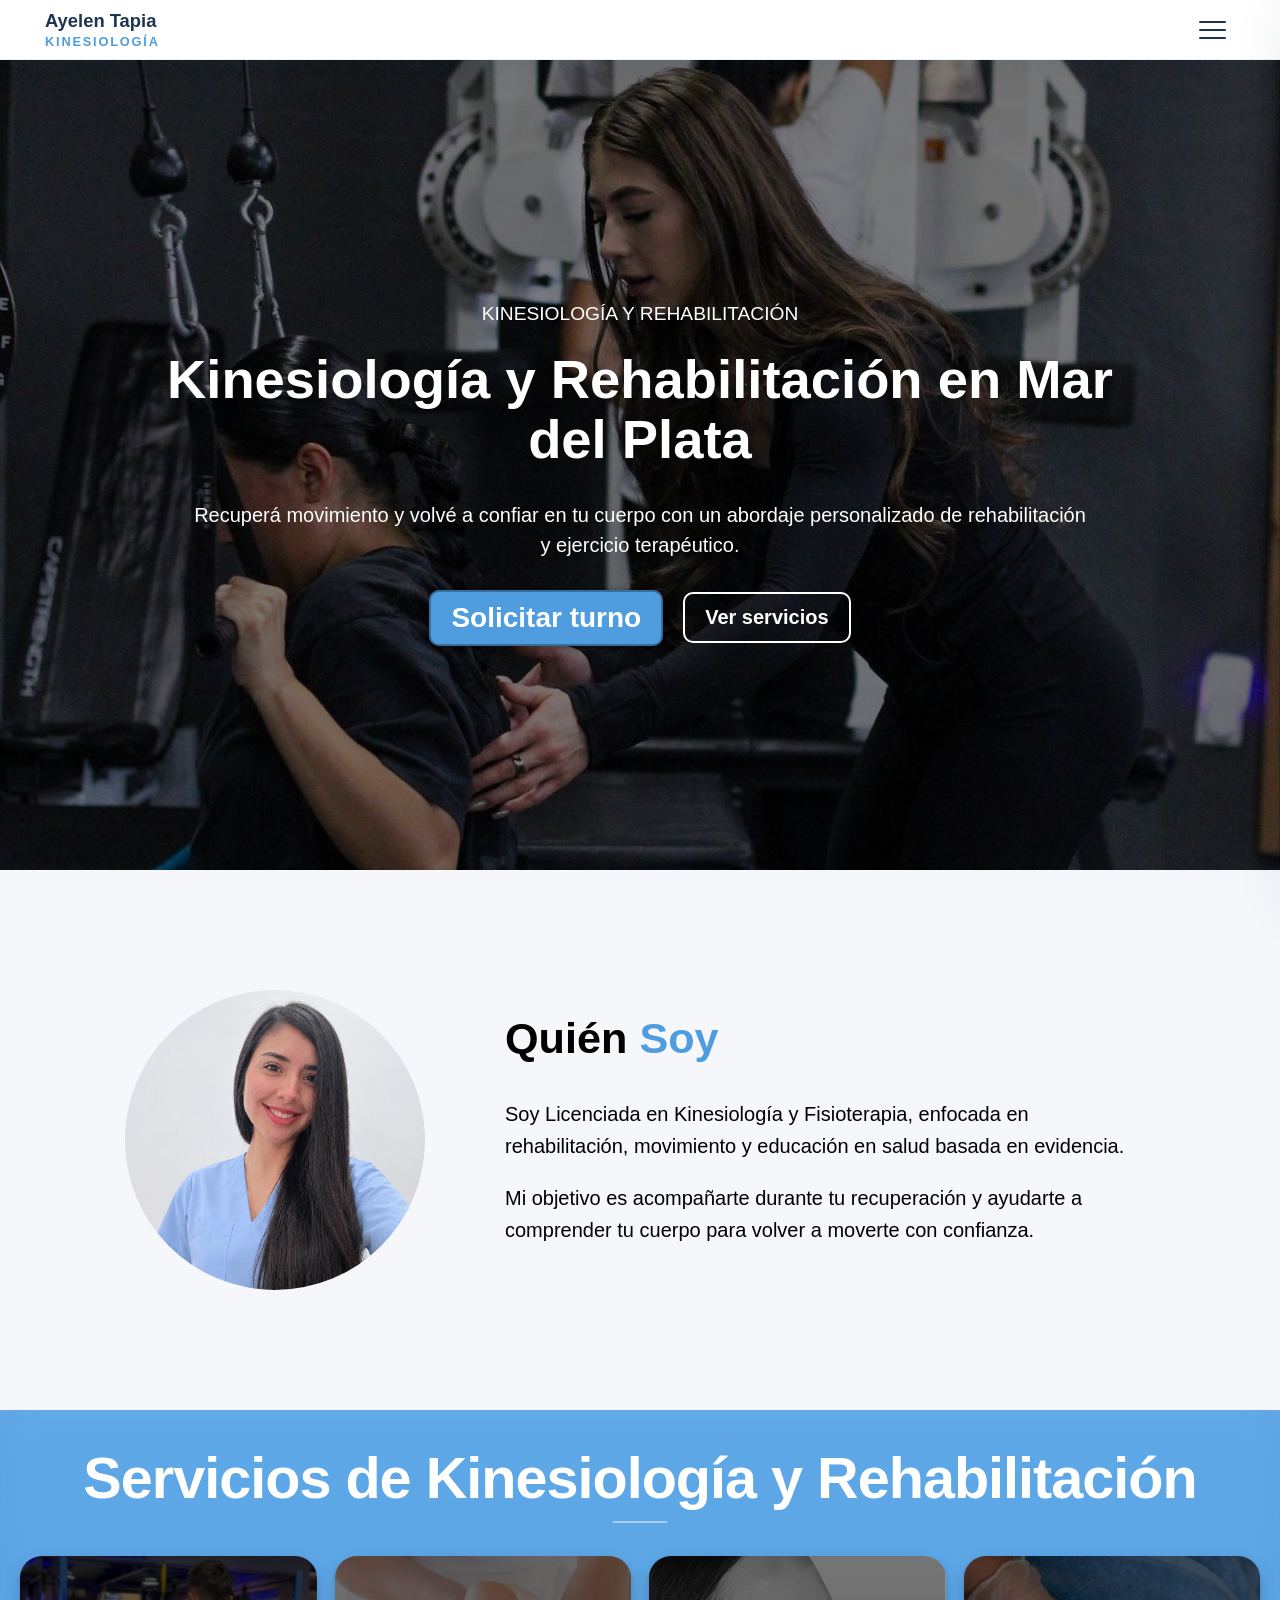
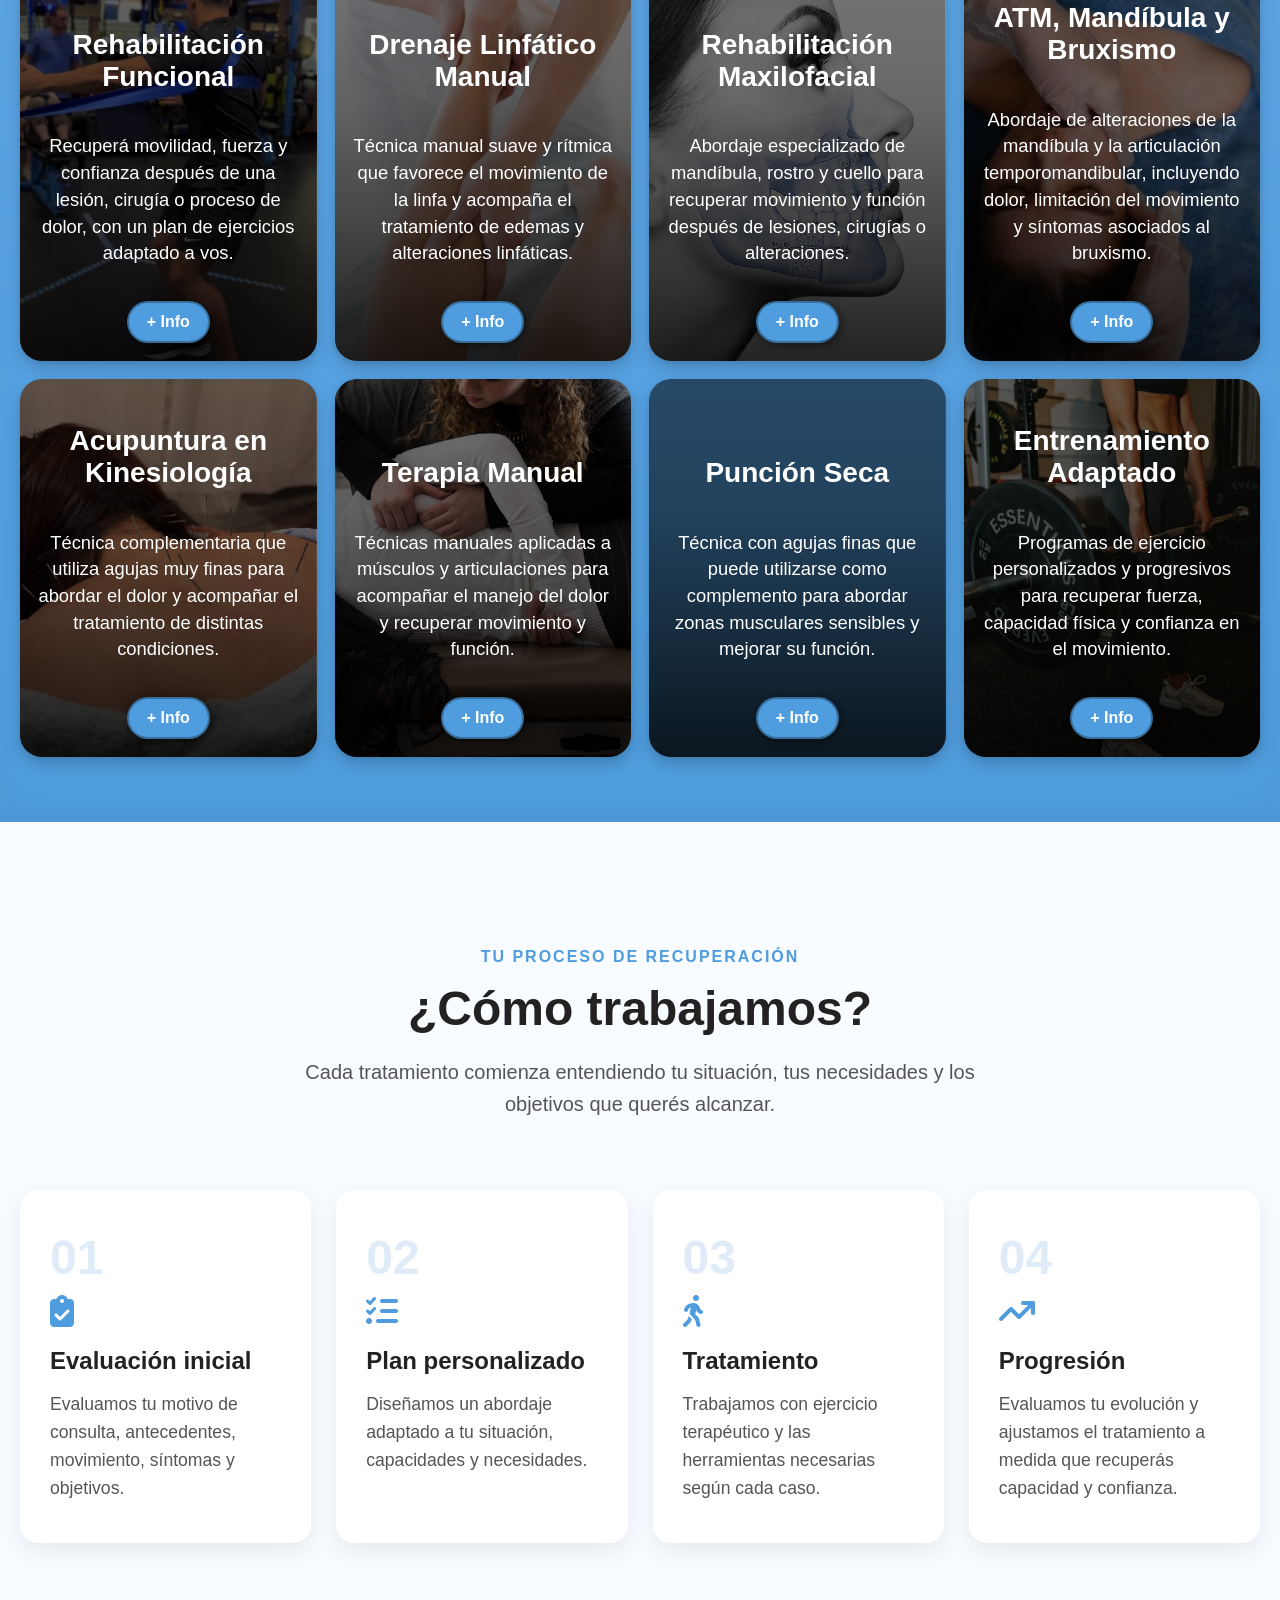
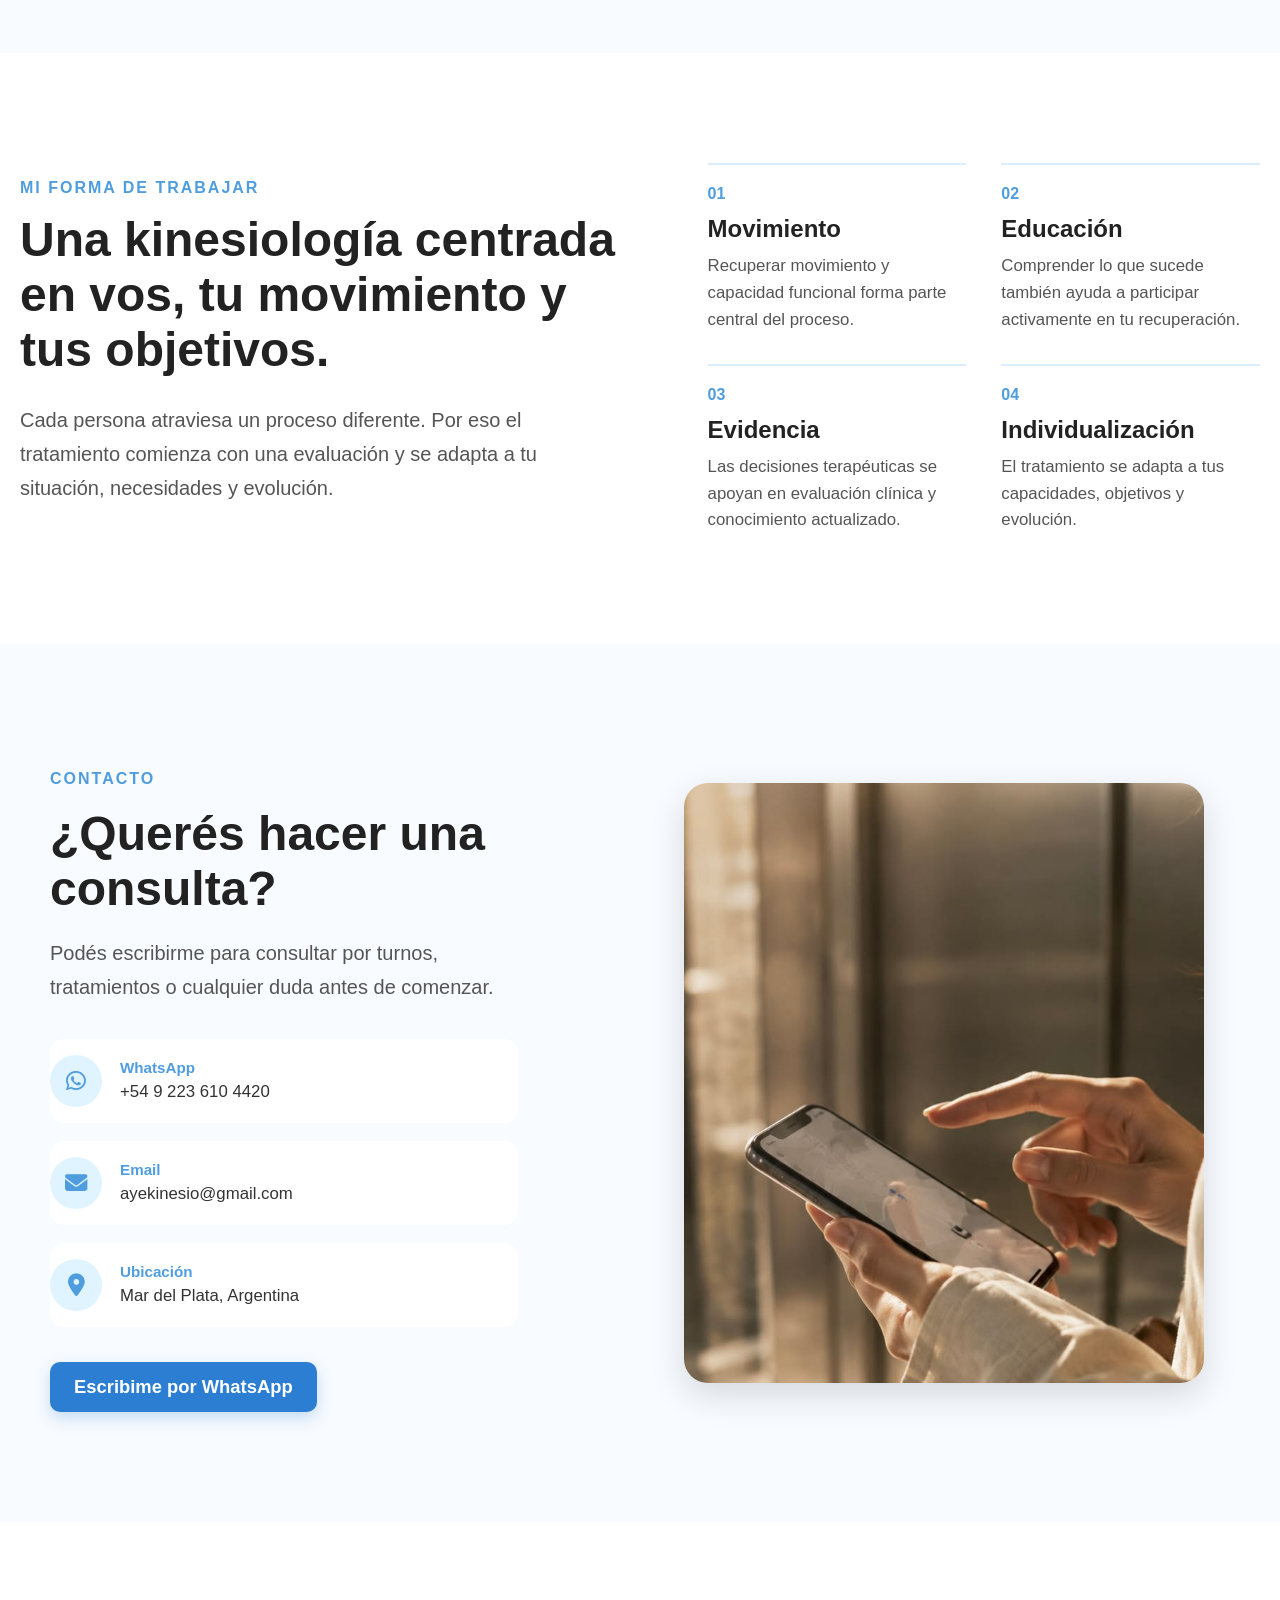
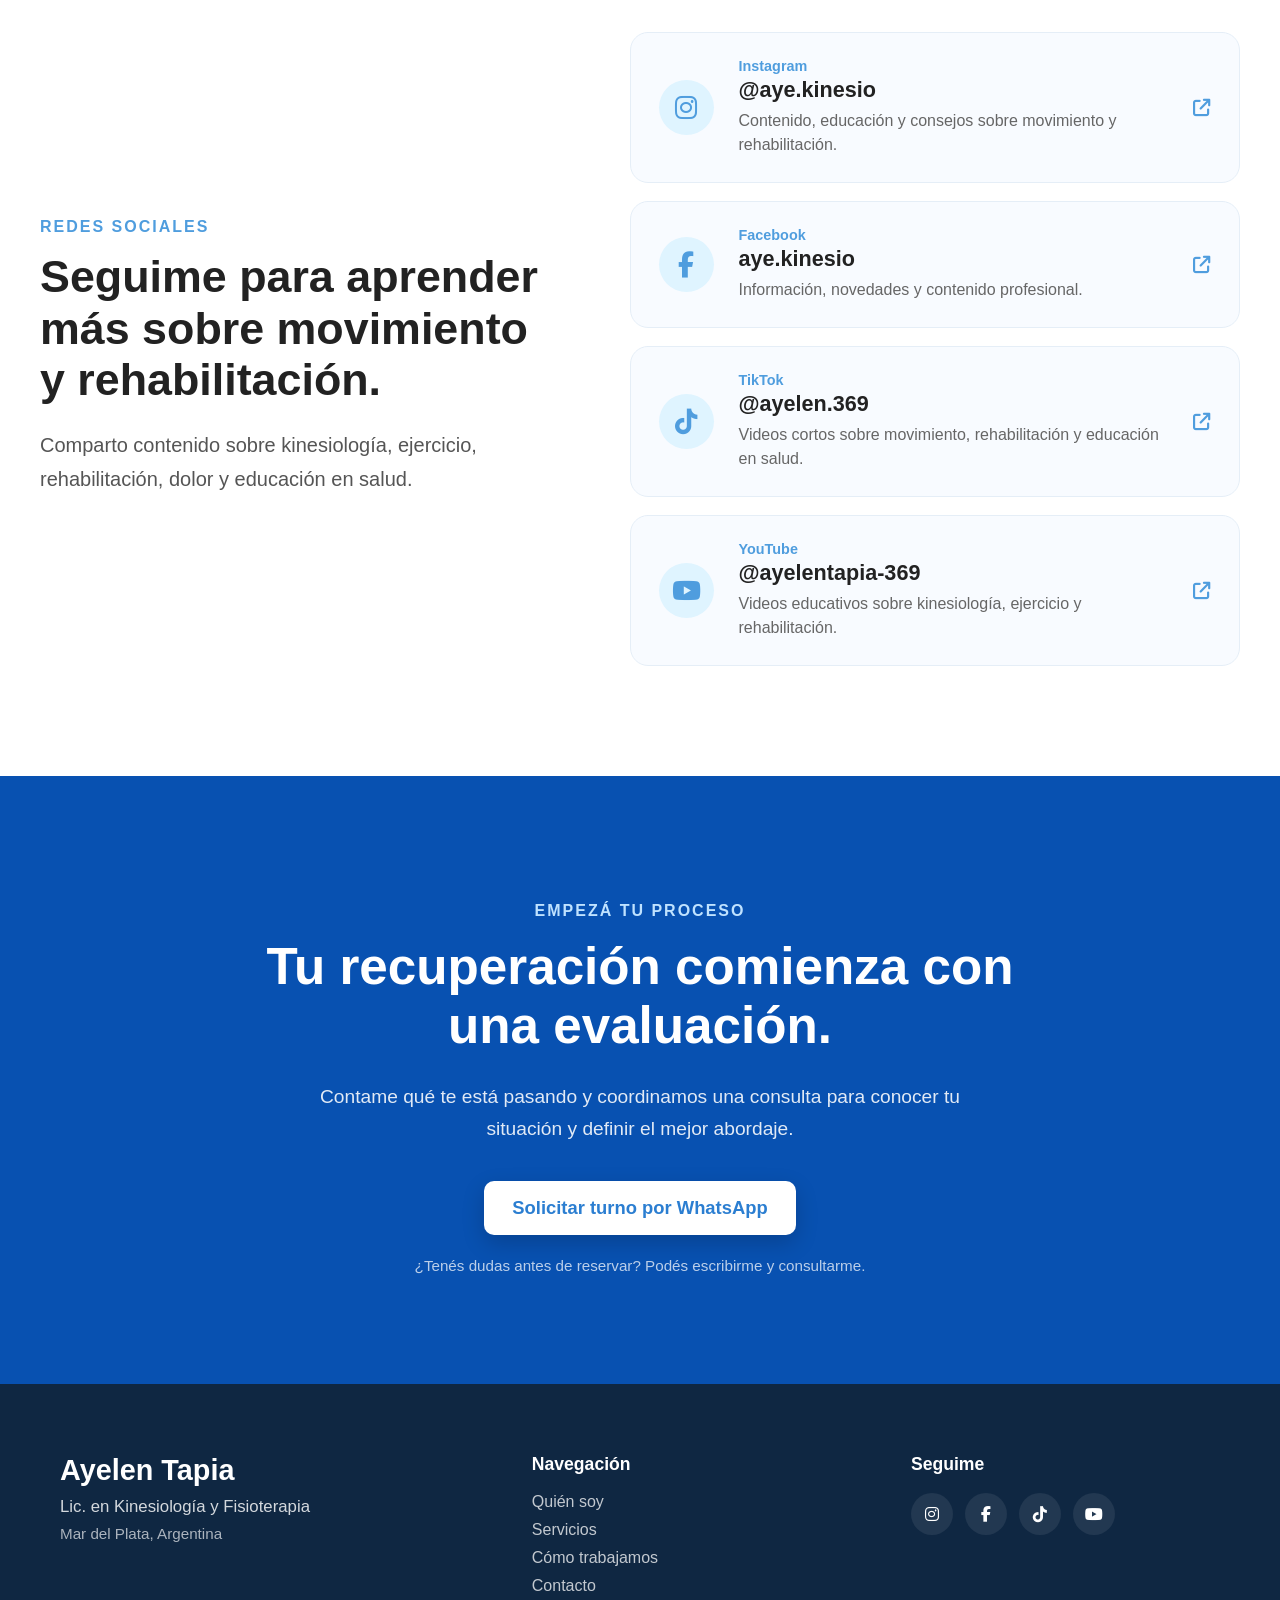
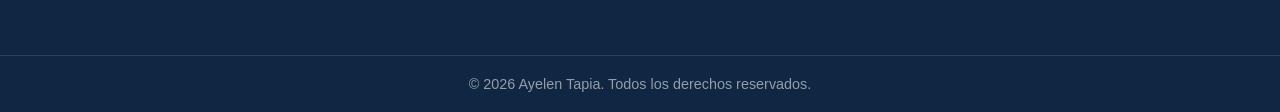
==== index.html @ 88218250 "limpieza de codigo y mejoras SEO" ====
<!DOCTYPE html>
<html lang="es">

<head>
    <meta charset="UTF-8">

    <meta
        name="viewport"
        content="width=device-width, initial-scale=1.0"
    >

    <title>
        Ayelen Tapia | Kinesiología y Rehabilitación en Mar del Plata
    </title>

    <meta
        name="description"
        content="Lic. Ayelen Tapia. Kinesiología y rehabilitación en Mar del Plata: rehabilitación funcional, ATM, punción seca, terapia manual, ejercicio terapéutico y drenaje linfático."
    >

    <meta name="author" content="Ayelen Tapia">

    <meta name="robots" content="index, follow">

    <!-- VISTA PREVIA AL COMPARTIR -->

    <meta
        property="og:title"
        content="Ayelen Tapia | Kinesiología y Rehabilitación"
    >

    <meta
        property="og:description"
        content="Kinesiología y rehabilitación en Mar del Plata. Evaluación, ejercicio terapéutico, ATM, punción seca, terapia manual y más."
    >

    <meta property="og:type" content="website">

    <meta
        property="og:url"
        content="https://ayelentapia.com.ar"
    >

    <meta
        property="og:image"
        content="https://ayelentapia.com.ar/media/portada.jpg"
    >

    <link rel="stylesheet" href="index.css">

    <link
        rel="stylesheet"
        href="https://cdnjs.cloudflare.com/ajax/libs/font-awesome/6.5.2/css/all.min.css"
    >

    <link
        href="https://fonts.googleapis.com/css2?family=Playfair+Display:wght@600;700&display=swap"
        rel="stylesheet"
    >
</head>

<body>

    <header id="header">

    <div class="header-container">

        <a href="#hero" class="marca-header">
            <span class="marca-nombre">Ayelen Tapia</span>
            <span class="marca-profesion">Kinesiología</span>
        </a>


        <button
            class="menu-toggle"
            id="menu-toggle"
            aria-label="Abrir menú"
            aria-expanded="false">

            <span></span>
            <span></span>
            <span></span>

        </button>

    </div>


    <div class="menu-overlay" id="menu-overlay"></div>


    <nav class="menu-navegacion" id="menu-navegacion">


        <div class="menu-links">

    <a href="#hero">Inicio</a>

    <a href="#quien-soy">Quién soy</a>

    <a href="#mis-servicios">Servicios</a>

    <a href="#como-trabajamos">Cómo trabajamos</a>

    <a href="#mi-enfoque">Mi enfoque</a>

    <a href="#contacto">Contacto</a>

    <a href="#redes">Redes sociales</a>

</div>


        <div class="menu-inferior">

            <p>¿Querés hacer una consulta?</p>

            <a
                href="https://wa.me/5492236104420?text=Hola%20Ayelen,%20quisiera%20solicitar%20un%20turno%20de%20kinesiolog%C3%ADa."
                target="_blank"
                class="menu-turno">

                Solicitar turno

                <i class="fa-brands fa-whatsapp"></i>

            </a>

            <span>Mar del Plata · Argentina</span>

        </div>

    </nav>

</header>


    <section id="hero">

    <div class="hero-contenido">

        <p class="hero-etiqueta">KINESIOLOGÍA Y REHABILITACIÓN</p>

       <h1>Kinesiología y Rehabilitación en Mar del Plata</h1>

<p class="hero-texto">
    Recuperá movimiento y volvé a confiar en tu cuerpo con un abordaje
    personalizado de rehabilitación y ejercicio terapéutico.
</p>

        <div class="hero-botones">

            <a href="https://wa.me/5492236104420?text=Hola%20Ayelen,%20quisiera%20solicitar%20un%20turno%20de%20kinesiolog%C3%ADa."
               target="_blank">
                <button>Solicitar turno</button>
            </a>

            <a href="#mis-servicios" class="boton-secundario">
                Ver servicios
            </a>

        </div>

    </div>

</section>


    <section id="quien-soy" class="reveal">

    <div class="container">

        <div class="foto-perfil">
            <img src="media/fotoyo.jpeg" alt="Licenciada en Kinesiología">
        </div>

        <div class="texto-quien-soy">

            <h2>Quién <span class="color-acent">Soy</span></h2>

            <p>
                Soy Licenciada en Kinesiología y Fisioterapia, enfocada en
                rehabilitación, movimiento y educación en salud basada en evidencia.
            </p>

            <p>
                Mi objetivo es acompañarte durante tu recuperación y ayudarte
                a comprender tu cuerpo para volver a moverte con confianza.
            </p>

        </div>

    </div>

</section>


    <section id="mis-servicios" class="reveal">

        <div class="container">

            <h2>Servicios de Kinesiología y Rehabilitación</h2>

            <div class="servicios">

                <div class="carta">

    <h3>Rehabilitación Funcional</h3>

    <p>
        Recuperá movilidad, fuerza y confianza después de una lesión,
        cirugía o proceso de dolor, con un plan de ejercicios adaptado a vos.
    </p>

    <button onclick="mostrarInfo('info-rehabilitacion')">+ Info</button>


</div>


<div class="carta">
    <h3>Drenaje Linfático Manual</h3>
    <p>
        Técnica manual suave y rítmica que favorece el movimiento de la linfa
        y acompaña el tratamiento de edemas y alteraciones linfáticas.
    </p>
    
   
     <button onclick="mostrarInfo('info-drenaje')">+ Info</button>

</div>


<div class="carta">
    <h3>Rehabilitación Maxilofacial</h3>
    <p>
        Abordaje especializado de mandíbula, rostro y cuello para recuperar
        movimiento y función después de lesiones, cirugías o alteraciones.
    </p>

    <button onclick="mostrarInfo('info-maxilofacial')">+ Info</button>

</div>


<div class="carta">
    <h3>ATM, Mandíbula y Bruxismo</h3>
    <p>
        Abordaje de alteraciones de la mandíbula y la articulación
        temporomandibular, incluyendo dolor, limitación del movimiento
        y síntomas asociados al bruxismo.
    </p>

    <button onclick="mostrarInfo('info-atm')">+ Info</button>

</div>


<div class="carta">
    <h3>Acupuntura en Kinesiología</h3>
    <p>
        Técnica complementaria que utiliza agujas muy finas para abordar
        el dolor y acompañar el tratamiento de distintas condiciones.
    </p>

    <button onclick="mostrarInfo('info-acupuntura')">+ Info</button>

</div>


<div class="carta">
    <h3>Terapia Manual</h3>
    <p>
        Técnicas manuales aplicadas a músculos y articulaciones para
        acompañar el manejo del dolor y recuperar movimiento y función.
    </p>

    <button onclick="mostrarInfo('info-terapia-manual')">+ Info</button>

</div>


<div class="carta">
    <h3>Punción Seca</h3>
    <p>
        Técnica con agujas finas que puede utilizarse como complemento
        para abordar zonas musculares sensibles y mejorar su función.
    </p>

    <button onclick="mostrarInfo('info-puncion-seca')">+ Info</button>

</div>


<div class="carta">
    <h3>Entrenamiento Adaptado</h3>
    <p>
        Programas de ejercicio personalizados y progresivos para recuperar
        fuerza, capacidad física y confianza en el movimiento.
    </p>
  
    <button onclick="mostrarInfo('info-entrenamiento')">+ Info</button>

</div>

            </div>

        </div>

    </section>

<section id="info-rehabilitacion" class="info-detallada">

    <div class="container">

        <div class="info-grid">

            <div class="info-imagen">
                <img src="media/rehabilitacion-funcional.jpg" alt="Rehabilitación Funcional">
            </div>

            <div class="info-contenido">

                <h2>Rehabilitación Funcional</h2>

                <h3>¿Para quién está indicado?</h3>

                <p>
                    Para personas que necesitan recuperar movimiento, fuerza y función
                    después de una lesión, cirugía, período de inmovilización o proceso de dolor.
                </p>

                <h3>¿En qué situaciones puede ayudarte?</h3>

                <p>
                    Puede formar parte del tratamiento de lesiones musculares y articulares,
                    recuperación postquirúrgica, pérdida de fuerza o movilidad y dificultades
                    para volver a las actividades cotidianas o deportivas.
                </p>

                <h3>¿Cómo trabajamos?</h3>

                <p>
                    Comenzamos con una evaluación para conocer tu estado actual,
                    tus limitaciones y tus objetivos. A partir de eso, diseñamos un
                    plan de tratamiento progresivo que puede combinar ejercicio terapéutico,
                    educación, terapia manual y otras herramientas según tus necesidades.
                </p>

                <h3>¿Qué objetivos buscamos?</h3>

                <p>
                    Recuperar progresivamente la movilidad, fuerza y capacidad funcional,
                    favoreciendo que puedas volver a tus actividades con mayor confianza
                    y autonomía.
                </p>

                <div class="info-botones">

                    <button onclick="cerrarInfo()">Cerrar</button>

                    <a href="https://wa.me/5492236104420?text=Hola%20Ayelen,%20quisiera%20solicitar%20un%20turno%20de%20kinesiolog%C3%ADa." target="_blank">
                        <button>Reservá tu turno</button>
                    </a>

                </div>

            </div>

        </div>

    </div>

</section>

<section id="info-drenaje" class="info-detallada">

    <div class="container">

        <div class="info-grid">

            <div class="info-imagen">
                <img src="media/drenaje-linfatico.jpg" alt="Drenaje Linfático Manual">
            </div>

            <div class="info-contenido">

                <h2>Drenaje Linfático Manual</h2>

                <h3>¿Para quién está indicado?</h3>

                <p>
                    Para personas que presentan edema o necesitan acompañar
                    determinados procesos postquirúrgicos o alteraciones del
                    sistema linfático, siempre luego de valorar si la técnica está indicada.
                </p>

                <h3>¿En qué situaciones puede ayudarte?</h3>

                <p>
                    Puede utilizarse como parte del abordaje de determinados edemas,
                    procesos de recuperación después de algunas cirugías y alteraciones
                    relacionadas con el drenaje linfático.
                </p>

                <h3>¿Cómo trabajamos?</h3>

                <p>
                    Realizamos maniobras manuales suaves, lentas y rítmicas,
                    adaptadas a cada persona y al motivo de consulta.
                    La técnica se integra dentro de un abordaje individualizado.
                </p>

                <h3>¿Qué objetivos buscamos?</h3>

                <p>
                    Favorecer el desplazamiento de líquidos y acompañar la disminución
                    del edema cuando el drenaje linfático manual está indicado.
                </p>

                <div class="info-botones">

                    <button onclick="cerrarInfo()">Cerrar</button>

                    <a href="https://wa.me/5492236104420?text=Hola%20Ayelen,%20quisiera%20solicitar%20un%20turno%20de%20kinesiolog%C3%ADa." target="_blank">
                        <button>Reservá tu turno</button>
                    </a>

                </div>

            </div>

        </div>

    </div>

</section>

<section id="info-maxilofacial" class="info-detallada">

    <div class="container">

        <div class="info-grid">

            <div class="info-imagen">
                <img src="media/rehabilitacion-maxilofascial.jpg" alt="Rehabilitación Maxilofacial">
            </div>

            <div class="info-contenido">

                <h2>Rehabilitación Maxilofacial</h2>

                <h3>¿Para quién está indicado?</h3>

                <p>
                    Para personas que necesitan recuperar el movimiento y la función
                    de la mandíbula, rostro y cuello después de una lesión, cirugía
                    o proceso que haya generado dolor, rigidez o limitación del movimiento.
                </p>

                <h3>¿En qué situaciones puede ayudarte?</h3>

                <p>
                    Puede formar parte del tratamiento después de determinadas cirugías
                    maxilofaciales, traumatismos, alteraciones de la movilidad mandibular
                    y otros procesos que afecten la función de la región facial y cervical.
                </p>

                <h3>¿Cómo trabajamos?</h3>

                <p>
                    Comenzamos con una evaluación de la movilidad, el dolor y la función
                    de la zona. El tratamiento puede combinar técnicas manuales, ejercicios
                    específicos y educación, adaptando cada etapa a las necesidades de la persona.
                </p>

                <h3>¿Qué objetivos buscamos?</h3>

                <p>
                    Favorecer la recuperación del movimiento, disminuir las limitaciones
                    funcionales y acompañar el retorno progresivo a las actividades cotidianas.
                </p>

                <div class="info-botones">

                    <button onclick="cerrarInfo()">Cerrar</button>

                    <a href="https://wa.me/5492236104420?text=Hola%20Ayelen,%20quisiera%20solicitar%20un%20turno%20de%20kinesiolog%C3%ADa." target="_blank">
                        <button>Reservá tu turno</button>
                    </a>

                </div>

            </div>

        </div>

    </div>

</section>

<section id="info-atm" class="info-detallada">

    <div class="container">

        <div class="info-grid">

            <div class="info-imagen">
                <img src="media/atm-bruxismo.jpg" alt="ATM, Mandíbula y Bruxismo">
            </div>

            <div class="info-contenido">

                <h2>ATM, Mandíbula y Bruxismo</h2>

                <h3>¿Para quién está indicado?</h3>

                <p>
                    Para personas que presentan dolor o molestias en la mandíbula,
                    articulación temporomandibular, cara o cuello, así como dificultades
                    para abrir la boca, masticar o realizar determinados movimientos.
                </p>

                <h3>¿En qué situaciones puede ayudarte?</h3>

                <p>
                    Puede formar parte del abordaje de dolor temporomandibular,
                    limitaciones del movimiento mandibular, sobrecarga muscular,
                    molestias asociadas al bruxismo y alteraciones funcionales
                    relacionadas con la mandíbula y la región cervical.
                </p>

                <h3>¿Cómo trabajamos?</h3>

                <p>
                    Comenzamos con una evaluación de la movilidad mandibular,
                    musculatura, articulación y región cervical. Según cada caso,
                    podemos combinar terapia manual, ejercicios específicos,
                    educación y estrategias para mejorar el control y la función.
                </p>

                <h3>¿Qué objetivos buscamos?</h3>

                <p>
                    Disminuir las molestias, mejorar la movilidad y función de la
                    mandíbula y favorecer un mejor control de la región mandibular,
                    cervical y facial.
                </p>

                <div class="info-botones">

                    <button onclick="cerrarInfo()">Cerrar</button>

                    <a href="https://wa.me/5492236104420?text=Hola%20Ayelen,%20quisiera%20solicitar%20un%20turno%20de%20kinesiolog%C3%ADa." target="_blank">
                        <button>Reservá tu turno</button>
                    </a>

                </div>

            </div>

        </div>

    </div>

</section>

<section id="info-acupuntura" class="info-detallada">

    <div class="container">

        <div class="info-grid">

            <div class="info-imagen">
                <img src="media/acupuntura.jpg" alt="Acupuntura en Kinesiología">
            </div>

            <div class="info-contenido">

                <h2>Acupuntura en Kinesiología</h2>

                <h3>¿Para quién está indicado?</h3>

                <p>
                    Para personas que presentan dolor, tensión muscular o determinadas
                    alteraciones funcionales en las que la acupuntura pueda utilizarse
                    como herramienta complementaria dentro del tratamiento kinésico.
                </p>

                <h3>¿En qué situaciones puede ayudarte?</h3>

                <p>
                    Puede utilizarse como complemento en el abordaje de distintos tipos
                    de dolor y molestias musculoesqueléticas, ayudando a modular los
                    síntomas y acompañando el proceso de recuperación.
                </p>

                <h3>¿Cómo trabajamos?</h3>

                <p>
                    Primero realizamos una evaluación para conocer el motivo de consulta
                    y determinar si la técnica está indicada. Luego se colocan agujas
                    muy finas en puntos seleccionados según cada caso. La acupuntura
                    puede combinarse con otras herramientas de kinesiología durante el tratamiento.
                </p>

                <h3>¿Qué objetivos buscamos?</h3>

                <p>
                    Buscamos contribuir al manejo del dolor y la tensión muscular,
                    favorecer el movimiento y acompañar el proceso de recuperación
                    dentro de un abordaje integral.
                </p>

                <div class="info-botones">

                    <button onclick="cerrarInfo()">Cerrar</button>

                    <a href="https://wa.me/5492236104420?text=Hola%20Ayelen,%20quisiera%20solicitar%20un%20turno%20de%20kinesiolog%C3%ADa." target="_blank">
                        <button>Reservá tu turno</button>
                    </a>

                </div>

            </div>

        </div>

    </div>

</section>

<section id="info-terapia-manual" class="info-detallada">

    <div class="container">

        <div class="info-grid">

            <div class="info-imagen">
                <img src="media/terapia-manual.jpg" alt="Terapia Manual">
            </div>

            <div class="info-contenido">

                <h2>Terapia Manual</h2>

                <h3>¿Para quién está indicado?</h3>

                <p>
                    Para personas que presentan dolor, rigidez o limitaciones
                    de movimiento en músculos y articulaciones y que pueden
                    beneficiarse de técnicas manuales dentro de un tratamiento kinésico.
                </p>

                <h3>¿En qué situaciones puede ayudarte?</h3>

                <p>
                    Puede utilizarse como complemento en diferentes afecciones
                    musculoesqueléticas, molestias articulares, tensión muscular
                    y limitaciones de movilidad.
                </p>

                <h3>¿Cómo trabajamos?</h3>

                <p>
                    Primero realizamos una evaluación para identificar las zonas
                    que pueden estar relacionadas con tus síntomas. Luego seleccionamos
                    las técnicas manuales más adecuadas y las integramos con ejercicios,
                    educación y otras herramientas según tus necesidades.
                </p>

                <h3>¿Qué objetivos buscamos?</h3>

                <p>
                    Buscamos favorecer el movimiento, disminuir las molestias y
                    facilitar la recuperación de la función para que puedas volver
                    progresivamente a tus actividades.
                </p>

                <div class="info-botones">

                    <button onclick="cerrarInfo()">Cerrar</button>

                    <a href="https://wa.me/5492236104420?text=Hola%20Ayelen,%20quisiera%20solicitar%20un%20turno%20de%20kinesiolog%C3%ADa." target="_blank">
                        <button>Reservá tu turno</button>
                    </a>

                </div>

            </div>

        </div>

    </div>

</section>

<section id="info-puncion-seca" class="info-detallada">

    <div class="container">

        <div class="info-grid">

            <div class="info-imagen">
                <img src="media/Puncion-Seca.jpg" alt="Punción Seca">
            </div>

            <div class="info-contenido">

                <h2>Punción Seca</h2>

                <h3>¿Para quién está indicado?</h3>

                <p>
                    Para personas que presentan dolor o sensibilidad muscular,
                    especialmente cuando existen zonas de tensión o puntos sensibles
                    que pueden ser abordados mediante esta técnica.
                </p>

                <h3>¿En qué situaciones puede ayudarte?</h3>

                <p>
                    Puede utilizarse como complemento del tratamiento kinésico en
                    determinadas afecciones musculoesqueléticas, incluyendo algunas
                    tendinopatías y cuadros de dolor muscular.
                </p>

                <h3>¿Cómo trabajamos?</h3>

                <p>
                    Primero evaluamos la zona y determinamos si la técnica está indicada.
                    Luego se utilizan agujas muy finas sobre tejidos musculares
                    seleccionados. La punción seca se integra con ejercicios,
                    terapia manual y otras herramientas según cada caso.
                </p>

                <h3>¿Qué objetivos buscamos?</h3>

                <p>
                    Buscamos contribuir a la disminución del dolor y mejorar la
                    función de la zona tratada, facilitando la progresión del
                    tratamiento y la recuperación del movimiento.
                </p>

                <div class="info-botones">

                    <button onclick="cerrarInfo()">Cerrar</button>

                    <a href="https://wa.me/5492236104420?text=Hola%20Ayelen,%20quisiera%20solicitar%20un%20turno%20de%20kinesiolog%C3%ADa." target="_blank">
                        <button>Reservá tu turno</button>
                    </a>

                </div>

            </div>

        </div>

    </div>

</section>

<section id="info-entrenamiento" class="info-detallada">

    <div class="container">

        <div class="info-grid">

            <div class="info-imagen">
                <img src="media/planes-de-entrenamiento.jpg" alt="Entrenamiento Adaptado">
            </div>

            <div class="info-contenido">

                <h2>Entrenamiento Adaptado</h2>

                <h3>¿Para quién está indicado?</h3>

                <p>
                    Para personas que quieren mejorar su fuerza, movilidad y capacidad
                    física mediante un programa de ejercicio adaptado a su estado actual,
                    objetivos y necesidades.
                </p>

                <h3>¿En qué situaciones puede ayudarte?</h3>

                <p>
                    Puede ser útil durante procesos de recuperación, después de una lesión
                    o período de inactividad, y también para personas que buscan mejorar
                    progresivamente su condición física y desenvolverse con mayor seguridad
                    en sus actividades.
                </p>

                <h3>¿Cómo trabajamos?</h3>

                <p>
                    Comenzamos con una evaluación para conocer tu capacidad física,
                    antecedentes, limitaciones y objetivos. A partir de esa información,
                    diseñamos un programa progresivo de ejercicios y ajustamos la carga
                    según tu evolución.
                </p>

                <h3>¿Qué objetivos buscamos?</h3>

                <p>
                    Desarrollar progresivamente fuerza, movilidad, resistencia y capacidad
                    funcional, buscando que puedas moverte y realizar tus actividades
                    con mayor confianza y autonomía.
                </p>

                <div class="info-botones">

                    <button onclick="cerrarInfo()">Cerrar</button>

                    <a href="https://wa.me/5492236104420?text=Hola%20Ayelen,%20quisiera%20solicitar%20un%20turno%20de%20kinesiolog%C3%ADa." target="_blank">
                        <button>Reservá tu turno</button>
                    </a>

                </div>

            </div>

        </div>

    </div>

</section>


<section id="como-trabajamos" class="reveal">

    <div class="container">

        <div class="como-titulo">
            <p class="seccion-etiqueta">TU PROCESO DE RECUPERACIÓN</p>

            <h2>¿Cómo trabajamos?</h2>

            <p>
                Cada tratamiento comienza entendiendo tu situación,
                tus necesidades y los objetivos que querés alcanzar.
            </p>
        </div>


        <div class="pasos-tratamiento">

            <div class="paso reveal-delay delay-1">

                <div class="paso-numero">01</div>

                <i class="fa-solid fa-clipboard-check"></i>

                <h3>Evaluación inicial</h3>

                <p>
                    Evaluamos tu motivo de consulta, antecedentes,
                    movimiento, síntomas y objetivos.
                </p>

            </div>


            <div class="paso reveal-delay delay-2">

                <div class="paso-numero">02</div>

                <i class="fa-solid fa-list-check"></i>

                <h3>Plan personalizado</h3>

                <p>
                    Diseñamos un abordaje adaptado a tu situación,
                    capacidades y necesidades.
                </p>

            </div>


            <div class="paso reveal-delay delay-3">

                <div class="paso-numero">03</div>

                <i class="fa-solid fa-person-walking"></i>

                <h3>Tratamiento</h3>

                <p>
                    Trabajamos con ejercicio terapéutico y las herramientas
                    necesarias según cada caso.
                </p>

            </div>


            <div class="paso reveal-delay delay-4">

                <div class="paso-numero">04</div>

                <i class="fa-solid fa-arrow-trend-up"></i>

                <h3>Progresión</h3>

                <p>
                    Evaluamos tu evolución y ajustamos el tratamiento
                    a medida que recuperás capacidad y confianza.
                </p>

            </div>

        </div>

    </div>

</section>

<section id="mi-enfoque" class="reveal">

    <div class="container">

        <div class="enfoque-texto">

            <p class="seccion-etiqueta">MI FORMA DE TRABAJAR</p>

            <h2>
                Una kinesiología centrada en vos,
                tu movimiento y tus objetivos.
            </h2>

            <p class="enfoque-descripcion">
                Cada persona atraviesa un proceso diferente.
                Por eso el tratamiento comienza con una evaluación
                y se adapta a tu situación, necesidades y evolución.
            </p>

        </div>


        <div class="enfoque-pilares">

            <div class="pilar">
                <span>01</span>
                <h3>Movimiento</h3>
                <p>
                    Recuperar movimiento y capacidad funcional
                    forma parte central del proceso.
                </p>
            </div>


            <div class="pilar">
                <span>02</span>
                <h3>Educación</h3>
                <p>
                    Comprender lo que sucede también ayuda a
                    participar activamente en tu recuperación.
                </p>
            </div>


            <div class="pilar">
                <span>03</span>
                <h3>Evidencia</h3>
                <p>
                    Las decisiones terapéuticas se apoyan en
                    evaluación clínica y conocimiento actualizado.
                </p>
            </div>


            <div class="pilar">
                <span>04</span>
                <h3>Individualización</h3>
                <p>
                    El tratamiento se adapta a tus capacidades,
                    objetivos y evolución.
                </p>
            </div>

        </div>

    </div>

</section>


       <section id="contacto" class="reveal">

    <div class="container">

        <div class="contacto-info">

            <p class="seccion-etiqueta">CONTACTO</p>

            <h2>¿Querés hacer una consulta?</h2>

            <p class="contacto-intro">
                Podés escribirme para consultar por turnos,
                tratamientos o cualquier duda antes de comenzar.
            </p>

            <div class="contacto-datos">

                <a href="https://wa.me/5492236104420" target="_blank" class="contacto-item">
                    <i class="fa-brands fa-whatsapp"></i>

                    <div>
                        <span>WhatsApp</span>
                        <p>+54 9 223 610 4420</p>
                    </div>
                </a>


                <a href="mailto:ayekinesio@gmail.com" class="contacto-item">
                    <i class="fa-solid fa-envelope"></i>

                    <div>
                        <span>Email</span>
                        <p>ayekinesio@gmail.com</p>
                    </div>
                </a>


                <div class="contacto-item">
                    <i class="fa-solid fa-location-dot"></i>

                    <div>
                        <span>Ubicación</span>
                        <p>Mar del Plata, Argentina</p>
                    </div>
                </div>

            </div>


            <a href="https://wa.me/5492236104420?text=Hola%20Ayelen,%20quisiera%20hacer%20una%20consulta."
               target="_blank"
               class="contacto-boton">

                Escribime por WhatsApp

            </a>

        </div>


        <div class="contacto-media">

            <img src="media/contacto.jpg"
                 alt="Licenciada Ayelen Tapia">

        </div>

    </div>

</section>

<section id="redes" class="reveal">

    <div class="container">

        <div class="redes-texto">

            <p class="seccion-etiqueta">REDES SOCIALES</p>

            <h2>Seguime para aprender más sobre movimiento y rehabilitación.</h2>

            <p>
                Comparto contenido sobre kinesiología, ejercicio,
                rehabilitación, dolor y educación en salud.
            </p>

        </div>


        <div class="redes-opciones">

            <a href="https://www.instagram.com/aye.kinesio/"
               target="_blank"
               class="red-social red-instagram">

                <i class="fa-brands fa-instagram"></i>

                <div>
                    <span>Instagram</span>
                    <h3>@aye.kinesio</h3>
                    <p>Contenido, educación y consejos sobre movimiento y rehabilitación.</p>
                </div>

                <i class="fa-solid fa-arrow-up-right-from-square flecha-red"></i>

            </a>


            <a href="https://www.facebook.com/aye.kinesio"
               target="_blank"
               class="red-social">

                <i class="fa-brands fa-facebook-f"></i>

                <div>
                    <span>Facebook</span>
                    <h3>aye.kinesio</h3>
                    <p>Información, novedades y contenido profesional.</p>
                </div>

                <i class="fa-solid fa-arrow-up-right-from-square flecha-red"></i>

            </a>

            <a href="https://www.tiktok.com/@ayelen.369?_r=1&_t=ZS-9A5Zup7qpYF"
   target="_blank"
   class="red-social">

    <i class="fa-brands fa-tiktok"></i>

    <div>
        <span>TikTok</span>
        <h3>@ayelen.369</h3>
        <p>
            Videos cortos sobre movimiento, rehabilitación
            y educación en salud.
        </p>
    </div>

    <i class="fa-solid fa-arrow-up-right-from-square flecha-red"></i>

</a>


<a href="https://youtube.com/@ayelentapia-369?si=MauJEAE1Puiae0im"
   target="_blank"
   class="red-social">

    <i class="fa-brands fa-youtube"></i>

    <div>
        <span>YouTube</span>
        <h3>@ayelentapia-369</h3>
        <p>
            Videos educativos sobre kinesiología,
            ejercicio y rehabilitación.
        </p>
    </div>

    <i class="fa-solid fa-arrow-up-right-from-square flecha-red"></i>

</a>

        </div>

    </div>

</section>

    <section id="solicitar-turno" class="reveal">

    <div class="container">

        <p class="seccion-etiqueta">EMPEZÁ TU PROCESO</p>

        <h2>Tu recuperación comienza con una evaluación.</h2>

        <p class="cta-texto">
            Contame qué te está pasando y coordinamos una consulta
            para conocer tu situación y definir el mejor abordaje.
        </p>

        <a href="https://wa.me/5492236104420?text=Hola%20Ayelen,%20quisiera%20solicitar%20un%20turno%20de%20kinesiolog%C3%ADa."
           target="_blank"
           class="cta-boton">

            Solicitar turno por WhatsApp

        </a>

        <p class="cta-ayuda">
            ¿Tenés dudas antes de reservar? Podés escribirme y consultarme.
        </p>

    </div>

</section>


    <footer>

    <div class="container footer-contenido">

        <div class="footer-marca">

            <h3>Ayelen Tapia</h3>

            <p>
                Lic. en Kinesiología y Fisioterapia
            </p>

            <span>
                Mar del Plata, Argentina
            </span>

        </div>


        <div class="footer-links">

            <h4>Navegación</h4>

            <a href="#quien-soy">Quién soy</a>
            <a href="#mis-servicios">Servicios</a>
            <a href="#como-trabajamos">Cómo trabajamos</a>
            <a href="#contacto">Contacto</a>

        </div>


        <div class="footer-redes">

            <h4>Seguime</h4>

            <div class="footer-iconos">

                <a href="https://www.instagram.com/aye.kinesio/"
                   target="_blank"
                   aria-label="Instagram">
                    <i class="fa-brands fa-instagram"></i>
                </a>

                <a href="https://www.facebook.com/aye.kinesio"
                   target="_blank"
                   aria-label="Facebook">
                    <i class="fa-brands fa-facebook-f"></i>
                </a>

                <a href="https://www.tiktok.com/@ayelen.369?_r=1&_t=ZS-9A5Zup7qpYF"
                   target="_blank"
                   aria-label="TikTok">
                    <i class="fa-brands fa-tiktok"></i>
                </a>

                <a href="https://youtube.com/@ayelentapia-369?si=MauJEAE1Puiae0im"
                   target="_blank"
                   aria-label="YouTube">
                    <i class="fa-brands fa-youtube"></i>
                </a>

            </div>

        </div>

    </div>


    <div class="footer-inferior">

        <p>
            © 2026 Ayelen Tapia. Todos los derechos reservados.
        </p>

    </div>

</footer>

<script src="./script.js"></script>

</body>

</html>
---- index.css ----
* {
    box-sizing: border-box;
}

html {
    scroll-behavior: smooth;
}

body {
    font-family: 'Roboto', sans-serif;
    margin: 0;
    padding-top: 60px;
    background-color: #f5f7fb;
}

h1 {
    font-size: 3.5em;
}

h2 {
    font-size: 2.7em;
}

h3 {
    font-size: 2em;
}

p {
    font-size: 1.25em;
}

ul {
    list-style: none;
}

li {
    font-size: 1.25em;
}


/* BOTONES */

button {
    font-size: 1.5em;
    font-weight: bold;
    padding: 10px 20px;
    border-radius: 10px;
    border: 2px solid rgba(0, 0, 0, 0.3);
    box-shadow: 2px 2px 10px rgba(0, 0, 0, 0.5);
    color: white;
    background-color: #2b7ed1;
    cursor: pointer;
}

button:hover {
    background-color: rgb(31, 93, 179);
}

button,
.contacto-boton,
.menu-turno {
    background-color: #4F9DDE;
}

button:hover,
.contacto-boton:hover,
.menu-turno:hover {
    background-color: #3D86C4;
}

/* CONTENEDOR */

.container {
    max-width: 1400px;
    margin: auto;
}


/* COLOR DE ACENTO */

.color-acent {
    color: rgb(31, 93, 179);
}

/* ==============================
   HEADER
================================ */

header {
    position: fixed;
    top: 0;
    left: 0;

    width: 100%;
    height: 60px;

    background-color: rgba(255, 255, 255, 0.94);

    border-bottom: 1px solid rgba(79, 157, 222, 0.12);

    box-shadow: 0 4px 18px rgba(29, 53, 80, 0.06);

    backdrop-filter: blur(10px);

    z-index: 1000;
}


.header-container {
    max-width: 1400px;
    height: 100%;

    margin: auto;
    padding: 0 45px;

    display: flex;
    align-items: center;
    justify-content: space-between;
}


/* MARCA */

.marca-header {
    display: flex;
    flex-direction: column;

    text-decoration: none;

    line-height: 1.05;
}

.marca-nombre {
    font-size: 1.15em;
    font-weight: 800;

    color: #1d3550;
}

.marca-profesion {
    margin-top: 5px;

    font-size: 0.8em;
    font-weight: 600;

    letter-spacing: 1.8px;

    text-transform: uppercase;

    color: #4F9DDE;
}


/* ==============================
   BOTON HAMBURGUESA
================================ */

.menu-toggle {
    width: 46px;
    height: 46px;

    padding: 0;

    border: none;
    box-shadow: none;

    background: transparent;

    display: flex;
    flex-direction: column;
    justify-content: center;
    align-items: center;

    gap: 6px;

    cursor: pointer;

    z-index: 1200;
}

.menu-toggle span {
    display: block;

    width: 27px;
    height: 2px;

    background-color: #1d3550;

    border-radius: 10px;

    transition: 0.3s ease;
}


/* X AL ABRIR */

.menu-toggle.activo span:nth-child(1) {
    transform: translateY(8px) rotate(45deg);
}

.menu-toggle.activo span:nth-child(2) {
    opacity: 0;
}

.menu-toggle.activo span:nth-child(3) {
    transform: translateY(-8px) rotate(-45deg);
}


/* ==============================
   FONDO OSCURO
================================ */

.menu-overlay {
    position: fixed;

    inset: 0;

    background-color: rgba(15, 39, 66, 0.48);

    backdrop-filter: blur(3px);

    opacity: 0;
    visibility: hidden;

    transition: 0.35s ease;

    z-index: 1040;
}

.menu-overlay.activo {
    opacity: 1;
    visibility: visible;
}


/* ==============================
   MENU LATERAL
================================ */

.menu-navegacion {
    position: fixed;

    top: 0;
    right: -460px;

    width: 420px;
    max-width: 92vw;
    height: 100vh;

    background-color: #f8fbff;

    padding: 105px 45px 35px;

    display: flex;
    flex-direction: column;

    overflow-y: auto;

    box-shadow: -20px 0 60px rgba(15, 39, 66, 0.15);

    transition: right 0.4s cubic-bezier(.77, 0, .18, 1);

    z-index: 1050;
}


.menu-navegacion.activo {
    right: 0;
}



/* ==============================
   LINKS
================================ */

.menu-links {
    display: flex;
    flex-direction: column;
}

.menu-links a {
    display: flex;
    align-items: center;

    gap: 18px;

    padding: 17px 4px;

    border-bottom: 1px solid rgba(29, 53, 80, 0.09);

    color: #1f2933;

    text-decoration: none;

    font-size: 1.06em;
    font-weight: 650;

    transition: 0.25s ease;
}


.menu-links a span {
    width: 25px;

    font-size: 0.72em;
    font-weight: 800;

    letter-spacing: 1px;

    color: #91a7bd;

    transition: 0.25s ease;
}


.menu-links a:hover {
    color: #4F9DDE;
    padding-left: 8px;
}

.menu-links a:hover span {
    color: #2b7ed1;
}


/* ==============================
   PARTE INFERIOR
================================ */

.menu-inferior {
    margin-top: auto;

    padding-top: 35px;
}

.menu-inferior > p {
    margin: 0 0 15px;

    font-size: 0.95em;

    color: #66788a;
}


/* BOTON WHATSAPP */

.menu-turno {
    display: flex;
    align-items: center;
    justify-content: space-between;

    width: 100%;

    padding: 16px 20px;

    border-radius: 12px;

    background-color: #3D86C4;

    color: white;

    text-decoration: none;

    font-weight: 700;

    transition: 0.25s ease;
}


.menu-turno:hover {
    background-color: #1f66ad;

    transform: translateY(-2px);

    box-shadow: 0 8px 20px rgba(43, 126, 209, 0.22);
}


.menu-inferior > span {
    display: block;

    margin-top: 18px;

    font-size: 0.8em;

    color: #8a99a8;
}


/* IMPEDIMOS SCROLL CUANDO ABRE */

body.menu-abierto {
    overflow: hidden;
}


/* ==============================
   CELULAR
================================ */

@media (max-width: 600px) {

    header {
        height: 68px;
    }

    .header-container {
        padding: 0 30px;
    }

    .marca-nombre {
        font-size: 1em;
    }

    .marca-profesion {
        font-size: 0.68em;
        margin-top: 3px;
    }

    .menu-navegacion {
        width: 88%;
        right: -100%;

        padding: 90px 28px 30px;
    }

    .menu-superior p {
        font-size: 1.5em;
    }

    .menu-links a {
        padding: 15px 2px;
    }

}


/* CELULAR */

@media (max-width: 600px) {

    .menu-navegacion {
        width: 82%;
        right: -100%;

        padding: 90px 20px 30px;
    }

    .menu-navegacion a {
        font-size: 1em;
        padding: 14px 14px;
    }

}

/* MENU ABIERTO */

.menu-navegacion.activo {
    right: 0;
}


/* LINKS */

.menu-navegacion a {
    text-decoration: none;

    color: #222;

    font-size: 1.1em;
    font-weight: 600;

    padding: 14px 16px;

    border-radius: 10px;

    transition: 0.25s ease;
}

.menu-navegacion a:hover {
    background-color: #eef7ff;
    color: #2b7ed1;
}


/* BOTON SOLICITAR TURNO */

.menu-navegacion .menu-turno {
    margin-top: 15px;

    background-color: #2b7ed1;
    color: white;

    text-align: center;
}

.menu-navegacion .menu-turno:hover {
    background-color: rgb(31, 93, 179);
    color: white;
}


/* TRANSFORMACION DE ☰ A X */

.menu-toggle.activo span:nth-child(1) {
    transform: translateY(9px) rotate(45deg);
}

.menu-toggle.activo span:nth-child(2) {
    opacity: 0;
}

.menu-toggle.activo span:nth-child(3) {
    transform: translateY(-9px) rotate(-45deg);
}


/* CELULAR */

@media (max-width: 600px) {

    header .container {
        padding: 12px 18px;
    }

    header .logo {
        font-size: 1.4em;
    }

    .menu-navegacion {
        width: 85%;
        right: -100%;
    }

}
/* HERO */

#hero {
    display: flex;
    align-items: center;
    justify-content: center;
    text-align: center;
    flex-direction: column;
    height: 90vh;
    color: white;

    background-image: linear-gradient(
        0deg,
        rgba(0, 0, 0, 0.5),
        rgba(0, 0, 0, 0.5)
    ),
    url("media/portada.jpg");

    background-repeat: no-repeat;
    background-size: cover;
    background-position: center center;
}

.hero-contenido {
    text-align: center;
    max-width: 1100px;
    padding: 0 30px;
}

.hero-etiqueta {
    font-size: 1.2em;
    margin-bottom: 25px;
    color: white;
}

.hero-texto {
    max-width: 900px;
    margin: 0 auto 30px;
    line-height: 1.5;
    color: white;
}

.hero-botones {
    display: flex;
    justify-content: center;
    align-items: center;
    gap: 20px;
    flex-wrap: wrap;
}

.boton-secundario {
    display: inline-block;
    padding: 12px 20px;
    border-radius: 10px;
    border: 2px solid white;
    color: white;
    text-decoration: none;
    font-size: 1.25em;
    font-weight: bold;
    transition: 0.3s;
}

.boton-secundario:hover {
    background-color: white;
    color: #2b7ed1;
}

#hero h1 {
    color: white;
    font-size: 3.4em;
    line-height: 1.1;
    margin: 20px auto 30px;
    max-width: 950px;
}

#hero button {
    font-size: 1.75em;
}

/* QUIÉN SOY */

#quien-soy .container {
    display: flex;
    align-items: center;
    justify-content: center;
    gap: 80px;
    padding: 120px 40px;
}

@media (max-width: 600px) {

    #quien-soy .container {
        flex-direction: column;
        gap: 30px;
        padding: 60px 20px;
        text-align: center;
    }

    .foto-perfil {
        width: 230px;
        height: 230px;
        margin: 0 auto;
    }

    .texto-quien-soy {
        width: 100%;
        max-width: 100%;
    }

    .texto-quien-soy h2 {
        font-size: 2.5em;
        line-height: 1.1;
        margin-bottom: 20px;
    }

    .texto-quien-soy p {
        font-size: 1.05em;
        line-height: 1.7;
    }
}


/* FOTO CIRCULAR */

.foto-perfil {
    width: 300px;
    height: 300px;
    flex-shrink: 0;
}

.foto-perfil img {
    width: 100%;
    height: 100%;
    object-fit: cover;
    border-radius: 50%;
}


/* TEXTO */

.texto-quien-soy {
    max-width: 650px;
}

.texto-quien-soy h2 {
    margin-top: 0;
}

.texto-quien-soy p {
    line-height: 1.6;
}


/* MIS SERVICIOS */

#mis-servicios {
    background: linear-gradient(
        180deg,
        #5FA8E8 0%,
        #4F9DDE 100%
    );

    color: white;
    text-align: center;

    box-shadow:
        inset 0 15px 30px rgba(255, 255, 255, 0.05),
        inset 0 -15px 30px rgba(0, 0, 0, 0.05);
}
#mis-servicios {
    box-shadow:
        inset 0 15px 30px rgba(255, 255, 255, 0.03),
        inset 0 -15px 30px rgba(0, 0, 0, 0.05);
}

#mis-servicios .carta {
    border: 1px solid rgba(255, 255, 255, 0.10);
}

#mis-servicios .container {
    padding: 35px 0 45px;
}

#mis-servicios h2 {
    position: relative;
    display: inline-block;

    margin: 0 0 35px;

    font-size: 3.6em;
    font-weight: 700;
    letter-spacing: -1px;

    color: white;
}

#mis-servicios h2::after {
    content: "";

    position: absolute;

    left: 50%;
    bottom: -12px;

    width: 55px;
    height: 2px;

    transform: translateX(-50%);

    background-color: rgba(255, 255, 255, 0.45);

    border-radius: 10px;
}
#mis-servicios .carta h3 {
    font-size: 1.75em;
    line-height: 1.15;
    margin-bottom: 22px;
}

#mis-servicios .carta p {
    font-size: 1.15em;
    line-height: 1.45;
    margin-bottom: 26px;
}

#mis-servicios .carta button {
    font-size: 1.25em;
    padding: 12px 22px;
}

/* CARTAS */

#mis-servicios .servicios {
    display: grid;
    grid-template-columns: repeat(4, 1fr);
    gap: 18px;
    padding: 10px 20px 20px;
    perspective: 1200px;
}

@media (max-width: 992px) {
    #mis-servicios .servicios {
        grid-template-columns: repeat(2, 1fr);
    }
}

@media (max-width: 600px) {
    #mis-servicios .servicios {
        grid-template-columns: 1fr;
        gap: 18px;
        padding: 10px 16px 20px;
    }
}

#mis-servicios .carta {
    min-height: 210px;
    display: flex;
    flex-direction: column;
    justify-content: flex-end;
    align-items: center;
    text-align: center;

    position: relative;
    overflow: hidden;
    cursor: pointer;

    background-size: cover;
    background-repeat: no-repeat;
    background-position: center;

    padding: 18px 16px;
    margin: 0;
    border-radius: 22px;

    border: none;
     box-shadow:
        0 8px 18px rgba(0, 0, 0, 0.16),
        0 2px 6px rgba(0, 0, 0, 0.10);

    transform: translateZ(0);

    transition: 
        transform 0.35s ease,
        box-shadow 0.35s ease,
        filter 0.35s ease;
}

#mis-servicios .carta::before {
    content: "";
    position: absolute;
    inset: 0;

    background: linear-gradient(
        180deg,
        rgba(0, 0, 0, 0.08) 0%,
        rgba(0, 0, 0, 0.18) 35%,
        rgba(0, 0, 0, 0.42) 65%,
        rgba(0, 0, 0, 0.72) 100%
    );

    z-index: 1;

    transition: background 0.35s ease;
}

#mis-servicios .carta:hover::before {
    background: linear-gradient(
        180deg,
        rgba(0, 0, 0, 0.03) 0%,
        rgba(0, 0, 0, 0.12) 35%,
        rgba(0, 0, 0, 0.36) 65%,
        rgba(0, 0, 0, 0.66) 100%
    );
}

#mis-servicios .carta > * {
    position: relative;
    z-index: 2;
}

#mis-servicios .carta:hover {
    transform: translateY(-12px) scale(1.035) translateZ(20px);

    box-shadow:
        0 18px 35px rgba(0, 0, 0, 0.22),
        0 6px 14px rgba(0, 0, 0, 0.16);

    filter: brightness(1.04);
}


#mis-servicios .carta:active {
    transform: translateY(-4px) scale(1.01);

    box-shadow:
        0 10px 20px rgba(0, 0, 0, 0.18);
}

#mis-servicios .carta button {
    margin-top: 8px;
    font-size: 1em;
    padding: 10px 18px;
    border-radius: 999px;
    transition: transform 0.25s ease, background-color 0.25s ease;
}

#mis-servicios .carta:hover button {
    transform: scale(1.05);
}

/* CARTA 1 */

.carta:first-child {
    background-image: linear-gradient(
        0deg,
        rgba(0, 0, 0, 0.5),
        rgba(0, 0, 0, 0.5)
    ),
    url("media/rehabilitacion-funcional.jpg");
}


/* CARTA 2 */

.carta:nth-child(2) {
    background-image: linear-gradient(
        0deg,
        rgba(0, 0, 0, 0.5),
        rgba(0, 0, 0, 0.5)
    ),
    url("media/drenaje-linfatico.jpg");
}


/* CARTA 3 */

.carta:nth-child(3) {
    background-image: linear-gradient(
        0deg,
        rgba(0, 0, 0, 0.5),
        rgba(0, 0, 0, 0.5)
    ),
    url("media/rehabilitacion-maxilofascial.jpg");
}


/* CARTA 4 */

.carta:nth-child(4) {
    background-image: linear-gradient(
        0deg,
        rgba(0, 0, 0, 0.5),
        rgba(0, 0, 0, 0.5)
    ),
    url("media/atm-bruxismo.jpg");
}


/* CARTA 5 */

.carta:nth-child(5) {
    background-image: linear-gradient(
        0deg,
        rgba(0, 0, 0, 0.5),
        rgba(0, 0, 0, 0.5)
    ),
    url("media/acupuntura.jpg");
}


/* CARTA 6 */

.carta:nth-child(6) {
    background-image: linear-gradient(
        0deg,
        rgba(0, 0, 0, 0.5),
        rgba(0, 0, 0, 0.5)
    ),
    url("media/terapia-manual.jpg");
}


/* CARTA 7 */

.carta:nth-child(7) {
    background-image: linear-gradient(
        0deg,
        rgba(0, 0, 0, 0.5),
        rgba(0, 0, 0, 0.5)
    ),
    url("media/Puncion-Seca.jpg");
}


/* CARTA 8 */

.carta:nth-child(8) {
    background-image: linear-gradient(
        0deg,
        rgba(0, 0, 0, 0.5),
        rgba(0, 0, 0, 0.5)
    ),
    url("media/planes-de-entrenamiento.jpg");
}


/* CONTACTO */
#contacto {
    background-color: #f9f9f9; /* Fondo gris muy clarito */
    padding: 100px 20px;
}

#contacto .container {
    display: flex;
    flex-direction: column;
    gap: 50px;
    align-items: center;
}

.contacto-info h2 {
    text-align: center;
    margin-bottom: 30px;
    font-size: 2.7em;
}

.contacto-info ul {
    padding: 0;
}

.contacto-info li {
    padding: 15px 0;
    font-weight: bold;
    font-size: 1.25em;
}
.contacto-info li a {
    text-decoration: none;
    color: #222;
}

.contacto-info li a:hover {
    color: #2b7ed1;
}

.contacto-info li i {
    margin-right: 8px;
}
.contacto-media img, 
.contacto-media iframe {
    width: 100%;
    max-width: 500px;
    border-radius: 15px;
    box-shadow: 0 4px 15px rgba(0, 0, 0, 0.2);
}

/* Para pantallas grandes (Computadoras) */
@media (min-width: 720px) {
    #contacto .container {
        flex-direction: row;
        justify-content: space-between;
        text-align: left;
    }
    
    .contacto-info {
        flex: 1;
        padding-right: 50px;
    }
    
    .contacto-media {
        flex: 1;
        display: flex;
        justify-content: flex-end;
    }
    
    .contacto-info h2 {
        text-align: left;
    }
}


/* CTA FINAL */

#solicitar-turno {
    background-color: rgb(8, 81, 177);
    color: white;
    padding: 110px 20px;
    height: auto;

    display: block;
    text-align: center;
}

#solicitar-turno .container {
    max-width: 850px;
    margin: auto;
}

#solicitar-turno .seccion-etiqueta {
    color: #bfe2ff;
    margin-bottom: 18px;
}

#solicitar-turno h2 {
    font-size: 3.2em;
    line-height: 1.15;

    margin: 0 0 25px;

    color: white;
}

.cta-texto {
    max-width: 700px;
    margin: 0 auto 35px;

    color: rgba(255, 255, 255, 0.88);

    line-height: 1.7;
    font-size: 1.2em;
}

.cta-boton {
    display: inline-block;

    background-color: white;
    color: #2b7ed1;

    text-decoration: none;
    font-weight: bold;
    font-size: 1.15em;

    padding: 16px 28px;

    border-radius: 10px;

    box-shadow: 0 8px 22px rgba(0, 0, 0, 0.18);

    transition: 0.25s ease;
}

.cta-boton:hover {
    transform: translateY(-3px);
    box-shadow: 0 12px 28px rgba(0, 0, 0, 0.25);
}

.cta-ayuda {
    font-size: 0.95em;

    color: rgba(255, 255, 255, 0.72);

    margin-top: 22px;
    margin-bottom: 0;
}


/* CELULAR */

@media (max-width: 600px) {

    #solicitar-turno {
        padding: 85px 20px;
    }

    #solicitar-turno h2 {
        font-size: 2.3em;
    }

    .cta-texto {
        font-size: 1.05em;
    }

    .cta-boton {
        width: 100%;
        max-width: 340px;
    }

}


/* FOOTER */

/* FOOTER */

footer {
    background-color: #0f2742;
    color: white;
}

footer .container {
    max-width: 1200px;
    margin: auto;
}


/* CONTENIDO PRINCIPAL */

.footer-contenido {
    display: grid;
    grid-template-columns: 1.3fr 1fr 1fr;
    gap: 70px;

    padding: 70px 20px 50px;
}


/* MARCA */

.footer-marca h3 {
    font-size: 1.8em;
    margin: 0 0 10px;
    color: white;
}

.footer-marca p {
    font-size: 1.05em;
    margin: 0 0 8px;
    color: rgba(255, 255, 255, 0.82);
}

.footer-marca span {
    font-size: 0.95em;
    color: rgba(255, 255, 255, 0.65);
}


/* TITULOS */

.footer-links h4,
.footer-redes h4 {
    font-size: 1.1em;
    margin: 0 0 18px;
    color: white;
}


/* LINKS */

.footer-links {
    display: flex;
    flex-direction: column;
}

.footer-links a {
    text-decoration: none;
    color: rgba(255, 255, 255, 0.75);

    margin-bottom: 10px;

    transition: 0.25s ease;
}

.footer-links a:hover {
    color: white;
    transform: translateX(4px);
}


/* REDES */

.footer-iconos {
    display: flex;
    gap: 12px;
    flex-wrap: wrap;
}

.footer-iconos a {
    width: 42px;
    height: 42px;

    display: flex;
    justify-content: center;
    align-items: center;

    border-radius: 50%;

    background-color: rgba(255, 255, 255, 0.08);
    color: white;

    text-decoration: none;

    transition: 0.25s ease;
}

.footer-iconos a:hover {
    background-color: #2b7ed1;
    transform: translateY(-3px);
}


/* PARTE INFERIOR */

.footer-inferior {
    border-top: 1px solid rgba(255, 255, 255, 0.12);

    text-align: center;

    padding: 20px;
}

.footer-inferior p {
    margin: 0;

    font-size: 0.9em;

    color: rgba(255, 255, 255, 0.55);
}


/* TABLET */

@media (max-width: 900px) {

    .footer-contenido {
        grid-template-columns: 1fr 1fr;
        gap: 45px;
    }

}


/* CELULAR */

@media (max-width: 600px) {

    .footer-contenido {
        grid-template-columns: 1fr;
        gap: 35px;

        padding-top: 55px;
    }

}

@media (min-width: 720px) {

    header .container {
        flex-direction: row;
        justify-content: space-between;
    }

    header nav {
        flex-direction: row;
        padding-bottom: 0;
        padding-right: 20px;
    }

}

#quien-soy .container {
    
}

#mis-servicios .programas{
    display: flex;
    justify-content: center;
}

#mis-servicios p{
    display: block;
    margin-bottom: 30px;
}

#caracteristicas ul{
    margin-left: 100px;
}
#solicitar-turno h2 {
    font-size: 3.2em;
}
#solicitar-turno button {
    font-size: 2em;
}

@media (max-width: 600px) {

    #solicitar-turno {
        padding: 65px 20px;
    }

    #solicitar-turno h2 {
        font-size: 2.4em;
        line-height: 1.08;
        margin-bottom: 22px;
    }

    #solicitar-turno .cta-texto {
        font-size: 1em;
        line-height: 1.6;
        margin-bottom: 28px;
    }

    #solicitar-turno .cta-boton {
        width: 100%;
        max-width: 330px;
        padding: 15px 18px;
        font-size: 1.05em;
    }

    #solicitar-turno .cta-ayuda {
        font-size: 0.9em;
        line-height: 1.5;
    }
}

footer .container{
    justify-content: flex-end;
}

.boton-info {
    display: inline-block;
    font-size: 1.5em;
    font-weight: bold;
    padding: 10px 20px;
    border-radius: 10px;
    border: 2px solid rgba(0, 0, 0, 0.3);
    box-shadow: 2px 2px 10px rgba(0, 0, 0, 0.5);
    color: white;
    background-color: #2b7ed1;
    text-decoration: none;
    cursor: pointer;
}

.boton-info:hover {
    background-color: rgb(31, 93, 179);
}


/* INFORMACIÓN DETALLADA DE LOS SERVICIOS */

.info-detallada {
    display: none;
    background-color: #f8fbff;
    color: #222;
    padding: 100px 20px;
    scroll-margin-top: 100px;
}

.info-detallada .container {
    max-width: 1200px;
    margin: auto;
}

.info-grid {
    display: grid;
    grid-template-columns: 1fr 1fr;
    gap: 70px;
    align-items: center;
}

.info-imagen img {
    width: 100%;
    height: 600px;
    object-fit: cover;
    border-radius: 20px;
    box-shadow: 0 8px 25px rgba(0, 0, 0, 0.15);
}

.info-contenido h2 {
    color: #2b7ed1;
    font-size: 3em;
    margin-top: 0;
    margin-bottom: 35px;
}

.info-contenido h3 {
    color: #2b7ed1;
    font-size: 1.5em;
    margin-top: 25px;
    margin-bottom: 10px;
}

.info-contenido p {
    line-height: 1.6;
    margin-top: 0;
}

.info-botones {
    display: flex;
    gap: 15px;
    margin-top: 35px;
    flex-wrap: wrap;
}


/* CELULARES */

@media (max-width: 719px) {

    .info-grid {
        grid-template-columns: 1fr;
        gap: 40px;
    }

    .info-imagen img {
        height: 350px;
    }

    .info-contenido h2 {
        font-size: 2.3em;
    }

}
@media (max-width: 719px) {

    #hero h1 {
        font-size: 2.4em;
    }

    .hero-etiqueta {
        font-size: 1em;
    }

    .hero-texto {
        font-size: 1.1em;
    }

}

/* COMO TRABAJAMOS */

#como-trabajamos {
    background-color: #f8fbff;
    padding: 110px 20px;
}

#como-trabajamos .container {
    max-width: 1250px;
    margin: auto;
}


/* TITULO DE LA SECCION */

.como-titulo {
    max-width: 750px;
    margin: 0 auto 70px;
    text-align: center;
}

.seccion-etiqueta {
    color: #2b7ed1;
    font-size: 1em;
    font-weight: bold;
    letter-spacing: 2px;
    margin-bottom: 15px;
}

.como-titulo h2 {
    font-size: 3em;
    margin: 0 0 20px;
    color: #222;
}

.como-titulo > p:last-child {
    line-height: 1.6;
    color: #555;
}


/* CONTENEDOR DE LOS 4 PASOS */

.pasos-tratamiento {
    display: grid;
    grid-template-columns: repeat(4, 1fr);
    gap: 25px;
}


/* CADA PASO */

.paso {
    position: relative;
    background-color: white;
    padding: 40px 30px;
    border-radius: 18px;
    box-shadow: 0 8px 25px rgba(0, 0, 0, 0.08);
    text-align: left;
    transition: transform 0.3s ease, box-shadow 0.3s ease;
}

.paso:hover {
    transform: translateY(-8px);
    box-shadow: 0 14px 35px rgba(0, 0, 0, 0.12);
}


/* NUMERO 01 - 02 - 03 - 04 */

.paso-numero {
    font-size: 3em;
    font-weight: bold;
    color: rgba(43, 126, 209, 0.15);
    margin-bottom: 10px;
}


/* ICONOS */

.paso i {
    font-size: 2em;
    color: #2b7ed1;
    margin-bottom: 20px;
}


/* TITULOS */

.paso h3 {
    font-size: 1.5em;
    color: #222;
    margin: 0 0 15px;
}


/* TEXTO */

.paso p {
    font-size: 1.1em;
    color: #555;
    line-height: 1.6;
    margin: 0;
}


/* TABLET */

@media (max-width: 1000px) {

    .pasos-tratamiento {
        grid-template-columns: repeat(2, 1fr);
    }

}


/* CELULAR */

@media (max-width: 600px) {

    #como-trabajamos {
        padding: 80px 20px;
    }

    .como-titulo h2 {
        font-size: 2.3em;
    }

    .pasos-tratamiento {
        grid-template-columns: 1fr;
    }

}

/* MI ENFOQUE */

#mi-enfoque {
    background-color: white;
    padding: 110px 20px;
}

#mi-enfoque .container {
    max-width: 1250px;
    margin: auto;
    display: grid;
    grid-template-columns: 1.1fr 1fr;
    gap: 80px;
    align-items: start;
}


/* TEXTO PRINCIPAL */

.enfoque-texto h2 {
    font-size: 3em;
    line-height: 1.15;
    margin: 15px 0 25px;
    color: #222;
}

.enfoque-descripcion {
    color: #555;
    line-height: 1.7;
    max-width: 600px;
}


/* PILARES */

.enfoque-pilares {
    display: grid;
    grid-template-columns: 1fr 1fr;
    gap: 30px 35px;
}

.pilar {
    padding-top: 20px;
    border-top: 2px solid #dbeeff;
}

.pilar span {
    display: inline-block;
    color: #2b7ed1;
    font-weight: bold;
    font-size: 1em;
    margin-bottom: 12px;
}

.pilar h3 {
    font-size: 1.5em;
    margin: 0 0 10px;
    color: #222;
}

.pilar p {
    font-size: 1.05em;
    line-height: 1.6;
    color: #555;
    margin: 0;
}


/* TABLET */

@media (max-width: 900px) {

    #mi-enfoque .container {
        grid-template-columns: 1fr;
        gap: 50px;
    }

}


/* CELULAR */

@media (max-width: 600px) {

    #mi-enfoque {
        padding: 80px 20px;
    }

    .enfoque-texto h2 {
        font-size: 2.3em;
    }

    .enfoque-pilares {
        grid-template-columns: 1fr;
    }

}

/* CONTACTO - DISEÑO FINAL */

#contacto {
    background-color: #f8fbff;
    padding: 110px 20px;
}

#contacto .container {
    max-width: 1180px;
    margin: auto;

    display: grid;
    grid-template-columns: 0.95fr 1.05fr;

    gap: 90px;
    align-items: center;
}


/* COLUMNA IZQUIERDA */

.contacto-info {
    max-width: 520px;
}

.contacto-info .seccion-etiqueta {
    margin-bottom: 18px;
}

.contacto-info h2 {
    font-size: 2.7em;
    line-height: 1.12;

    margin: 0 0 22px;

    color: #222;
}

.contacto-intro {
    color: #555;
    line-height: 1.7;

    max-width: 500px;
    margin: 0 0 35px;
}


/* DATOS */

.contacto-datos {
    display: flex;
    flex-direction: column;

    gap: 12px;

    margin-bottom: 32px;
}

.contacto-item {
    display: flex;
    align-items: center;

    gap: 16px;

    padding: 14px 16px;

    background-color: white;

    border-radius: 14px;

    text-decoration: none;
    color: #222;

    transition: 0.25s ease;
}

a.contacto-item:hover {
    transform: translateX(5px);

    box-shadow: 0 6px 18px rgba(0, 0, 0, 0.06);
}


/* ICONOS */

.contacto-item i {
    width: 48px;
    height: 48px;

    border-radius: 50%;

    background-color: #dff4ff;
    color: #2b7ed1;

    display: flex;
    justify-content: center;
    align-items: center;

    font-size: 1.25em;

    flex-shrink: 0;
}


/* TITULO DEL DATO */

.contacto-item span {
    display: block;

    color: #2b7ed1;

    font-weight: bold;
    font-size: 0.95em;

    margin-bottom: 3px;
}


/* TEXTO DEL DATO */

.contacto-item p {
    margin: 0;

    color: #333;

    font-size: 1em;

    line-height: 1.4;
}


/* BOTON */

.contacto-boton {
    display: inline-flex;
    align-items: center;
    justify-content: center;

    background-color: #2b7ed1;
    color: white;

    text-decoration: none;

    font-weight: bold;
    font-size: 1.1em;

    padding: 15px 25px;

    border-radius: 10px;

    box-shadow: 0 6px 18px rgba(43, 126, 209, 0.22);

    transition: 0.25s ease;
}

.contacto-boton:hover {
    background-color: rgb(31, 93, 179);

    transform: translateY(-3px);

    box-shadow: 0 10px 25px rgba(43, 126, 209, 0.28);
}


/* FOTO */

.contacto-media {
    display: flex;
    justify-content: center;
}

.contacto-media img {
    width: 100%;

    max-width: 500px;
    height: 540px;

    object-fit: cover;

    border-radius: 24px;

    box-shadow: 0 15px 40px rgba(0, 0, 0, 0.12);
}


/* TABLET */

@media (max-width: 900px) {

    #contacto .container {
        grid-template-columns: 1fr;

        gap: 55px;
    }

    .contacto-info {
        max-width: 650px;
    }

    .contacto-media {
        justify-content: flex-start;
    }

}


/* CELULAR */

@media (max-width: 600px) {

    #contacto {
        padding: 80px 20px;
    }

    .contacto-info h2 {
        font-size: 2.2em;
    }

    .contacto-media img {
        max-width: 100%;
        height: 400px;
    }

    .contacto-item {
        padding: 12px;
    }

}


/* TEXTO */

.contacto-info h2 {
    font-size: 3em;
    line-height: 1.15;
    margin: 15px 0 20px;
    color: #222;
}

.contacto-intro {
    color: #555;
    line-height: 1.7;
    max-width: 550px;
    margin-bottom: 35px;
}


/* DATOS DE CONTACTO */

.contacto-datos {
    display: flex;
    flex-direction: column;
    gap: 18px;
    margin-bottom: 35px;
}

.contacto-item {
    display: flex;
    align-items: center;
    gap: 18px;
    text-decoration: none;
    color: #222;
    padding: 16px 0;
}

.contacto-item i {
    width: 52px;
    height: 52px;
    border-radius: 50%;
    background-color: #dff4ff;
    color: #2b7ed1;

    display: flex;
    justify-content: center;
    align-items: center;

    font-size: 1.4em;
    flex-shrink: 0;
}

.contacto-item span {
    display: block;
    font-weight: bold;
    color: #2b7ed1;
    margin-bottom: 4px;
}

.contacto-item p {
    margin: 0;
    color: #333;
    font-size: 1.05em;
}

a.contacto-item:hover p {
    color: #2b7ed1;
}


/* BOTON WHATSAPP */

.contacto-boton {
    display: inline-block;
    background-color: #2b7ed1;
    color: white;
    text-decoration: none;
    font-weight: bold;
    font-size: 1.15em;

    padding: 14px 24px;
    border-radius: 10px;

    box-shadow: 0 6px 16px rgba(43, 126, 209, 0.25);
    transition: 0.3s ease;
}

.contacto-boton:hover {
    background-color: rgb(31, 93, 179);
    transform: translateY(-2px);
}


/* FOTO */

.contacto-media {
    display: flex;
    justify-content: center;
}

.contacto-media img {
    width: 100%;
    max-width: 520px;
    height: 600px;
    object-fit: cover;
    border-radius: 24px;

    box-shadow: 0 12px 35px rgba(0, 0, 0, 0.14);
}


/* TABLET */

@media (max-width: 900px) {

    #contacto .container {
        grid-template-columns: 1fr;
        gap: 50px;
    }

    .contacto-info {
        padding-right: 0;
    }

    .contacto-media {
        justify-content: flex-start;
    }

}


/* CELULAR */

@media (max-width: 600px) {

    #contacto {
        padding: 80px 20px;
    }

    .contacto-info h2 {
        font-size: 2.3em;
    }

    .contacto-media img {
        height: 420px;
    }

}

/* REDES SOCIALES */

#redes {
    background-color: white;
    padding: 110px 20px;
}

#redes .container {
    max-width: 1200px;
    margin: auto;

    display: grid;
    grid-template-columns: 0.9fr 1.1fr;

    gap: 90px;
    align-items: center;
}


/* TEXTO DE LA IZQUIERDA */

.redes-texto {
    max-width: 520px;
}

.redes-texto h2 {
    font-size: 2.8em;
    line-height: 1.15;

    margin: 15px 0 22px;

    color: #222;
}

.redes-texto > p:last-child {
    color: #555;
    line-height: 1.7;
    margin: 0;
}


/* CONTENEDOR DE LAS REDES */

.redes-opciones {
    display: flex;
    flex-direction: column;
    gap: 18px;
}


/* CADA RED */

.red-social {
    position: relative;

    display: grid;
    grid-template-columns: 60px 1fr auto;
    align-items: center;

    gap: 20px;

    padding: 25px 28px;

    border: 1px solid #e5eef7;
    border-radius: 18px;

    text-decoration: none;
    color: #222;

    background-color: #f8fbff;

    transition: 0.3s ease;
}


/* HOVER */

.red-social:hover {
    transform: translateY(-5px);

    box-shadow: 0 12px 30px rgba(0, 0, 0, 0.08);

    border-color: #c9e5ff;
}


/* ICONO PRINCIPAL */

.red-social > i:first-child {
    width: 55px;
    height: 55px;

    display: flex;
    align-items: center;
    justify-content: center;

    border-radius: 50%;

    background-color: #dff4ff;
    color: #2b7ed1;

    font-size: 1.6em;
}


/* NOMBRE DE LA RED */

.red-social span {
    display: block;

    color: #2b7ed1;

    font-size: 0.9em;
    font-weight: bold;

    margin-bottom: 3px;
}


/* USUARIO */

.red-social h3 {
    font-size: 1.35em;

    margin: 0 0 6px;

    color: #222;
}


/* DESCRIPCION */

.red-social p {
    margin: 0;

    font-size: 1em;
    line-height: 1.5;

    color: #666;
}


/* FLECHA */

.flecha-red {
    color: #2b7ed1;
    font-size: 1.1em;

    transition: 0.3s ease;
}

.red-social:hover .flecha-red {
    transform: translate(3px, -3px);
}


/* TABLET */

@media (max-width: 900px) {

    #redes .container {
        grid-template-columns: 1fr;
        gap: 50px;
    }

    .redes-texto {
        max-width: 700px;
    }

}


/* ANIMACION AL HACER SCROLL */

/* ANIMACION DE LAS SECCIONES AL HACER SCROLL */

.reveal {
    opacity: 1;
    transform: none;
}

/* El contenido empieza más abajo */
.reveal > .container {
    opacity: 0;

    transform:
        translateY(80px)
        scale(0.96);

    transition:
        opacity 1s ease,
        transform 1s cubic-bezier(0.22, 1, 0.36, 1);

    will-change: transform, opacity;
}

/* Cuando entra en pantalla se acomoda */
.reveal.visible > .container {
    opacity: 1;

    transform:
        translateY(0)
        scale(1);
}

/* EFECTO ESCALONADO EN COMO TRABAJAMOS */

.reveal-delay {
    opacity: 0;
    transform: translateY(35px);

    transition:
        opacity 0.7s ease,
        transform 0.7s ease;
}

.reveal-delay.visible {
    opacity: 1;
    transform: translateY(0);
}

.delay-1 {
    transition-delay: 0.1s;
}

.delay-2 {
    transition-delay: 0.25s;
}

.delay-3 {
    transition-delay: 0.4s;
}

.delay-4 {
    transition-delay: 0.55s;
}

/* ==============================
   PALETA PRINCIPAL
================================ */

.color-acent,
.marca-profesion,
.seccion-etiqueta,
.paso i,
.pilar span,
.contacto-item span,
.contacto-item i,
.red-social span,
.red-social > i:first-child,
.flecha-red {
    color: #4F9DDE;
}

.info-contenido h2,
.info-contenido h3 {
    color: #4F9DDE;
}

* {
    box-sizing: border-box;
}

html, body {
    overflow-x: hidden;
    max-width: 100%;
}

img {
    max-width: 100%;
    height: auto;
    display: block;
}

@media screen and (max-width: 768px) {

    /* HEADER */
    header {
        width: 100%;
        padding: 10px 16px;
    }

    header .container {
        width: 100%;
        display: flex;
        justify-content: space-between;
        align-items: center;
        gap: 12px;
    }

    /* HERO */
    #hero {
        min-height: 100svh;
        padding: 120px 20px 60px;
        background-position: center;
        background-size: cover;
    }

    #hero h1 {
        font-size: clamp(2.3rem, 10vw, 3.7rem);
        line-height: 1.05;
        text-align: center;
        margin-bottom: 18px;
    }

    #hero p {
        font-size: 1.1rem;
        line-height: 1.5;
        text-align: center;
        max-width: 100%;
        margin: 0 auto 24px;
    }

    #hero .botones-hero,
    #hero .hero-botones,
    #hero .botones {
        display: flex;
        flex-direction: column;
        align-items: center;
        gap: 14px;
    }

    #hero .botones-hero a,
    #hero .hero-botones a,
    #hero .botones a,
    #hero button {
        width: 100%;
        max-width: 320px;
        text-align: center;
    }

    /* QUIÉN SOY */
    #quien-soy .container,
    #somos .container,
    .quien-soy-container {
        display: flex;
        flex-direction: column;
        align-items: center;
        gap: 24px;
        padding: 50px 20px;
    }

    #quien-soy img,
    #somos img,
    .quien-soy-container img {
        width: min(78vw, 320px);
        margin: 0 auto;
    }

    #quien-soy .texto,
    #somos .texto,
    .quien-soy-texto {
        width: 100%;
        text-align: center;
    }

    #quien-soy h2,
    #somos h2 {
        font-size: clamp(2.2rem, 9vw, 3.2rem);
        line-height: 1.1;
        margin-bottom: 18px;
    }

    #quien-soy p,
    #somos p {
        font-size: 1rem;
        line-height: 1.7;
    }

    /* MIS SERVICIOS */
    #mis-servicios,
    #servicios {
        padding: 50px 16px;
    }

    #mis-servicios h2,
    #servicios h2 {
        font-size: clamp(2.5rem, 11vw, 3.4rem);
        line-height: 1.1;
        text-align: center;
        margin-bottom: 24px;
    }

    .programas,
    .servicios-grid,
    .contenedor-servicios {
        display: grid;
        grid-template-columns: 1fr;
        gap: 18px;
    }

    .carta,
    .servicio-card,
    .tarjeta-servicio {
        width: 100%;
        min-height: auto;
        padding: 24px 18px;
        border-radius: 24px;
    }

    .carta h3,
    .servicio-card h3,
    .tarjeta-servicio h3 {
        font-size: 2rem;
        line-height: 1.1;
        margin-bottom: 14px;
        text-align: center;
    }

    .carta p,
    .servicio-card p,
    .tarjeta-servicio p {
        font-size: 1rem;
        line-height: 1.5;
        text-align: center;
    }

    .carta button,
    .servicio-card button,
    .tarjeta-servicio button {
        margin-top: 18px;
    }

    /* BLOQUES INTERNOS DE SERVICIO DETALLADO */
    .info-detallada .container,
    .detalle-servicio .container {
        display: flex;
        flex-direction: column;
        gap: 24px;
        padding: 30px 20px;
    }

    .info-detallada img,
    .detalle-servicio img {
        width: 100%;
        border-radius: 18px;
    }

    .info-detallada h2,
    .detalle-servicio h2 {
        font-size: 2rem;
        line-height: 1.15;
    }

    .info-detallada p,
    .detalle-servicio p {
        font-size: 1rem;
        line-height: 1.7;
    }

    /* CONTACTO */
    #contacto .container,
    .contacto-container {
        display: flex;
        flex-direction: column;
        gap: 24px;
        padding: 50px 20px;
    }

    #contacto img,
    .contacto-container img {
        width: 100%;
        max-width: 360px;
        margin: 0 auto;
    }

    #contacto h2,
    .contacto-container h2 {
        font-size: 2.4rem;
        line-height: 1.15;
        text-align: center;
    }

    /* CTA FINAL */
    #final,
    .cta-final,
    .bloque-final {
        padding: 60px 20px;
    }

    #final h2,
    .cta-final h2,
    .bloque-final h2 {
        font-size: clamp(2.6rem, 12vw, 4.4rem);
        line-height: 1.05;
        text-align: center;
        margin-bottom: 20px;
    }

    #final p,
    .cta-final p,
    .bloque-final p {
        font-size: 1rem;
        line-height: 1.6;
        text-align: center;
        max-width: 100%;
        margin: 0 auto 22px;
    }

    #final a,
    .cta-final a,
    .bloque-final a,
    #final button {
        width: 100%;
        max-width: 330px;
        margin: 0 auto;
        text-align: center;
        display: block;
    }

    /* FOOTER */
    footer {
        padding: 30px 20px;
        text-align: center;
    }
}

@media (max-width: 600px) {

    .menu-navegacion {
        position: fixed;
        top: 0;
        right: -100%;
        width: 82%;
        max-width: 320px;
        height: 100dvh;

        padding: 90px 20px 30px;

        overflow-y: auto;
        overflow-x: hidden;

        transition: right 0.35s ease;

        z-index: 1050;
    }

    .menu-navegacion.activo {
        right: 0;
    }

    .menu-overlay {
        position: fixed;
        inset: 0;
        width: 100%;
        height: 100dvh;
    }

    body {
        width: 100%;
        overflow-x: hidden;
    }
}

@media (max-width: 600px) {

    header {
        height: 64px;
    }

    .header-container {
        width: 100%;
        height: 100%;
        padding: 0 18px;

        display: flex;
        align-items: center;
        justify-content: space-between;
    }

    .marca-header {
        flex-shrink: 1;
        min-width: 0;
    }

    .marca-nombre {
        font-size: 1em;
        line-height: 1;
    }

    .marca-profesion {
        font-size: 0.65em;
        letter-spacing: 1.2px;
        margin-top: 4px;
    }

    .menu-toggle {
        width: 42px;
        height: 42px;
        flex-shrink: 0;
    }

    .menu-toggle span {
        width: 25px;
    }
}

@media (max-width: 600px) {

    #hero {
        min-height: calc(100svh - 64px);
        height: auto;

        padding: 85px 18px 55px;

        background-position: center center;
    }

    .hero-contenido {
        width: 100%;
        max-width: 100%;
        padding: 0;
    }

    .hero-etiqueta {
        font-size: 0.9em;
        line-height: 1.4;
        margin-bottom: 16px;
    }

    #hero h1 {
        font-size: 2.5em;
        line-height: 1.05;

        max-width: 360px;
        margin: 10px auto 20px;
    }

    .hero-texto {
        font-size: 1.05em;
        line-height: 1.55;

        max-width: 340px;
        margin: 0 auto 28px;
    }

    .hero-botones {
        width: 100%;

        flex-direction: column;
        gap: 12px;
    }

    .hero-botones a,
    .hero-botones button {
        width: 100%;
        max-width: 320px;
        margin: 0 auto;

        font-size: 1em;
    }

    #hero button {
        font-size: 1em;
    }

    .boton-secundario {
        font-size: 1em;
        padding: 12px 18px;
    }
}

@media (max-width: 600px) {

    #contacto {
        padding: 65px 18px;
    }

    #contacto .container {
        display: grid;
        grid-template-columns: 1fr;
        gap: 35px;
        width: 100%;
    }

    .contacto-info {
        width: 100%;
        max-width: 100%;
        padding: 0;
        text-align: left;
    }

    .contacto-info h2 {
        font-size: 2.35em;
        line-height: 1.08;
        margin: 10px 0 18px;
    }

    .contacto-intro {
        font-size: 1em;
        line-height: 1.6;
        margin-bottom: 28px;
    }

    .contacto-datos {
        width: 100%;
        gap: 12px;
        margin-bottom: 28px;
    }

    .contacto-item {
        width: 100%;
        gap: 14px;
        padding: 14px;
        border-radius: 14px;
    }

    .contacto-item i {
        width: 44px;
        height: 44px;
        font-size: 1.15em;
    }

    .contacto-item span {
        font-size: 0.9em;
    }

    .contacto-item p {
        font-size: 0.95em;
        line-height: 1.35;
        overflow-wrap: anywhere;
    }

    .contacto-boton {
        width: 100%;
        max-width: 330px;
        padding: 14px 18px;
        font-size: 1em;
        text-align: center;
    }

    .contacto-media {
        width: 100%;
        justify-content: center;
    }

    .contacto-media img {
        width: 100%;
        max-width: 360px;
        height: 390px;
        object-fit: cover;
        border-radius: 20px;
    }
}

@media (max-width: 600px) {

    #redes {
        padding: 65px 18px;
    }

    #redes .container {
        grid-template-columns: 1fr;
        gap: 35px;
        width: 100%;
    }

    .redes-texto {
        width: 100%;
        max-width: 100%;
        text-align: center;
    }

    .redes-texto h2 {
        font-size: 2.35em;
        line-height: 1.08;
        margin: 10px 0 18px;
    }

    .redes-texto p {
        font-size: 1em;
        line-height: 1.6;
    }

    .redes-opciones {
        width: 100%;
        gap: 14px;
    }

    .red-social {
        width: 100%;
        grid-template-columns: 48px 1fr auto;
        gap: 14px;
        padding: 18px 16px;
        border-radius: 16px;
    }

    .red-social > i:first-child {
        width: 46px;
        height: 46px;
        font-size: 1.3em;
    }

    .red-social span {
        font-size: 0.8em;
    }

    .red-social h3 {
        font-size: 1.1em;
        margin-bottom: 4px;
    }

    .red-social p {
        font-size: 0.9em;
        line-height: 1.4;
    }

    .flecha-red {
        font-size: 1em;
    }
}

@media (max-width: 600px) {

    #como-trabajamos {
        padding: 65px 18px;
    }

    .como-titulo {
        margin-bottom: 40px;
    }

    .como-titulo h2 {
        font-size: 2.35em;
        line-height: 1.08;
        margin-bottom: 16px;
    }

    .como-titulo > p:last-child {
        font-size: 1em;
        line-height: 1.6;
    }

    .pasos-tratamiento {
        grid-template-columns: 1fr;
        gap: 18px;
    }

    .paso {
        padding: 28px 22px;
        border-radius: 16px;
    }

    .paso-numero {
        font-size: 2.4em;
    }

    .paso i {
        font-size: 1.7em;
        margin-bottom: 14px;
    }

    .paso h3 {
        font-size: 1.3em;
        margin-bottom: 10px;
    }

    .paso p {
        font-size: 1em;
        line-height: 1.55;
    }
}

@media (max-width: 600px) {

    #mi-enfoque {
        padding: 65px 18px;
    }

    #mi-enfoque .container {
        grid-template-columns: 1fr;
        gap: 35px;
    }

    .enfoque-texto h2 {
        font-size: 2.35em;
        line-height: 1.08;
        margin: 10px 0 18px;
    }

    .enfoque-descripcion {
        font-size: 1em;
        line-height: 1.6;
    }

    .enfoque-pilares {
        grid-template-columns: 1fr;
        gap: 22px;
    }

    .pilar {
        padding-top: 16px;
    }

    .pilar h3 {
        font-size: 1.3em;
    }

    .pilar p {
        font-size: 1em;
        line-height: 1.55;
    }
}
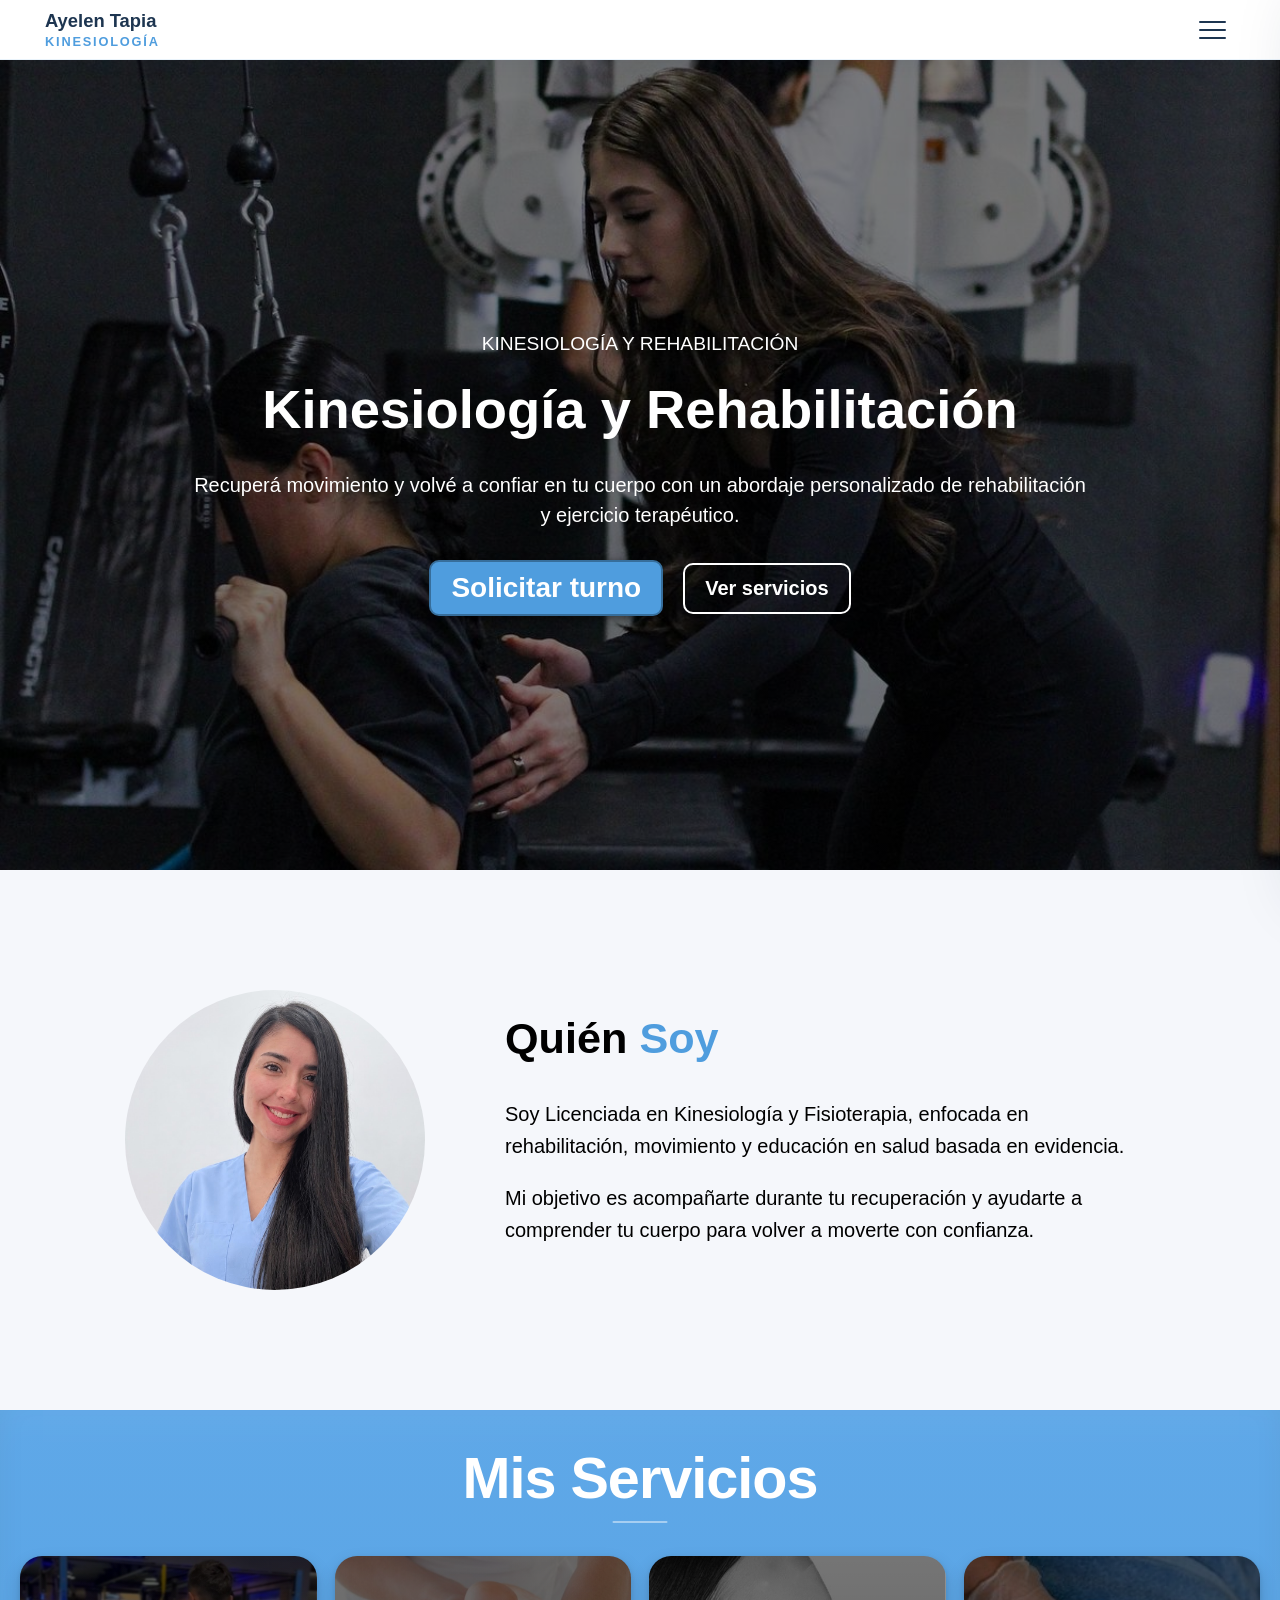
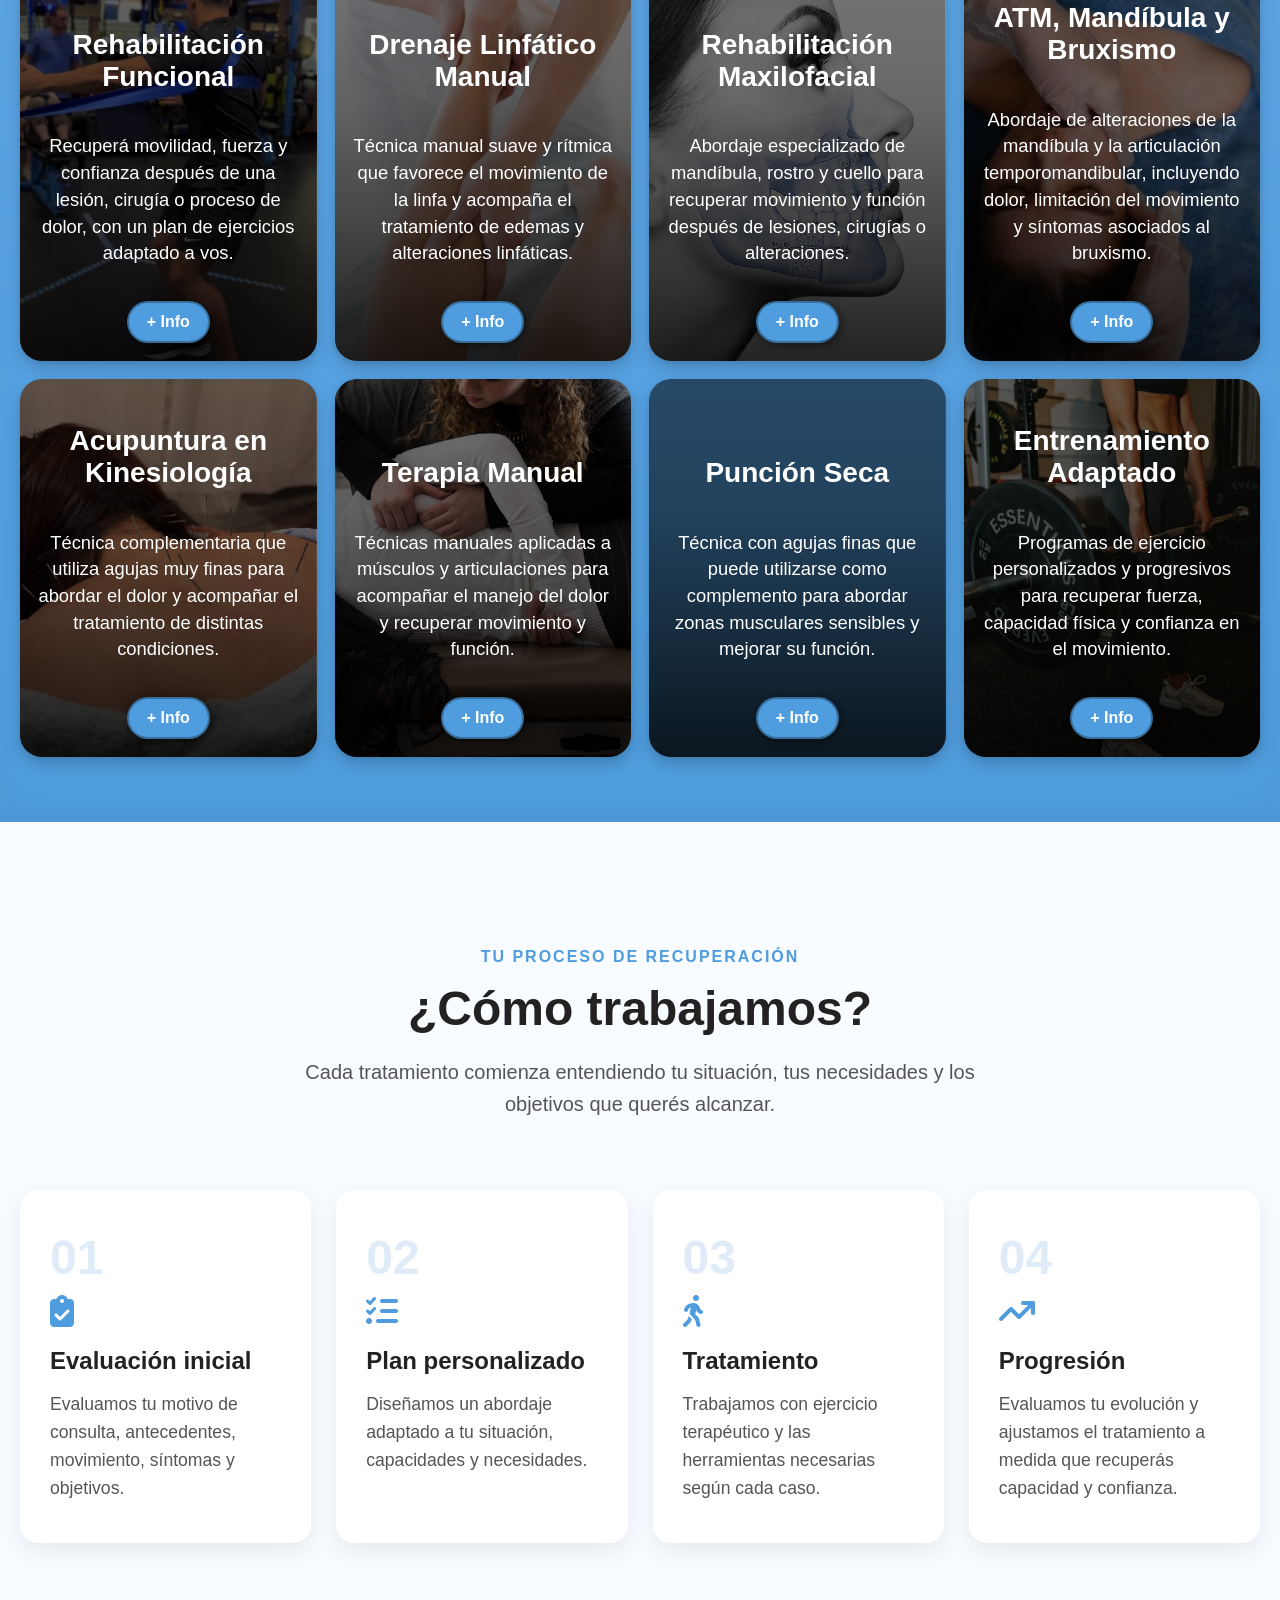
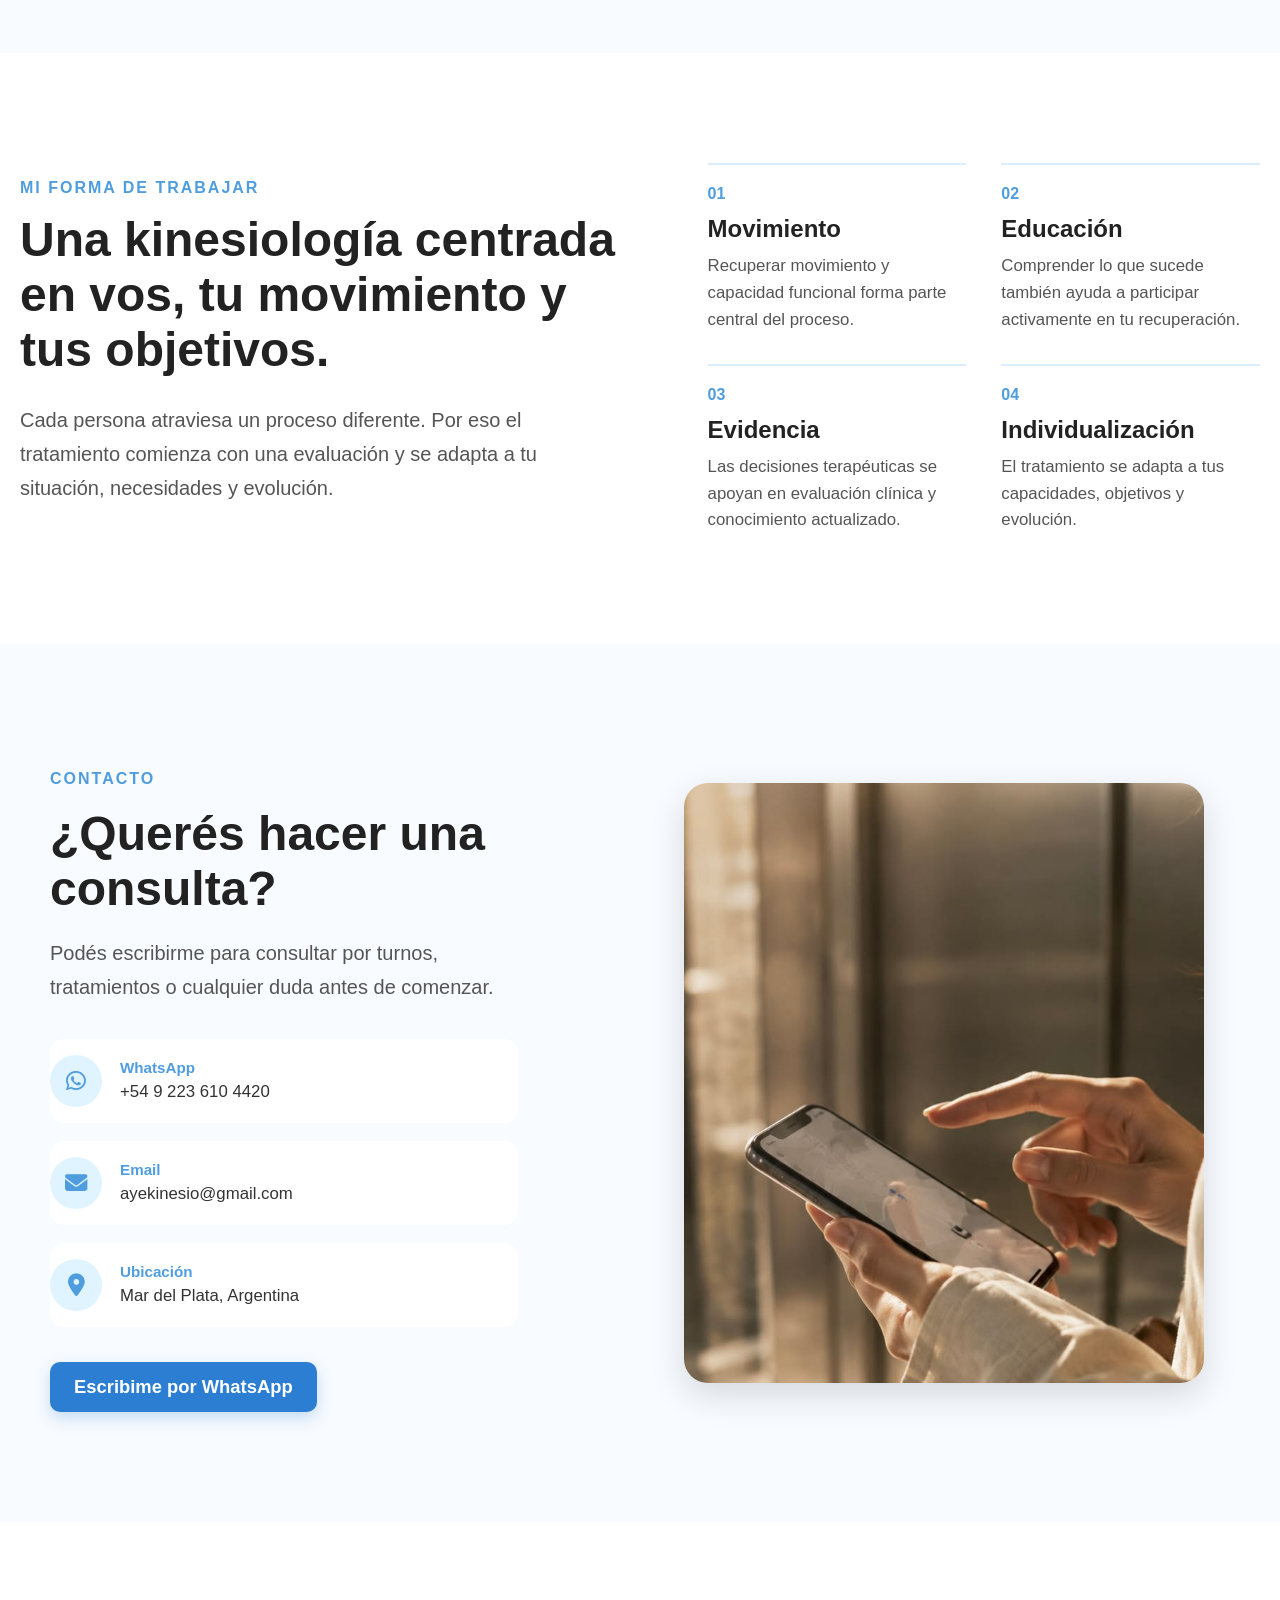
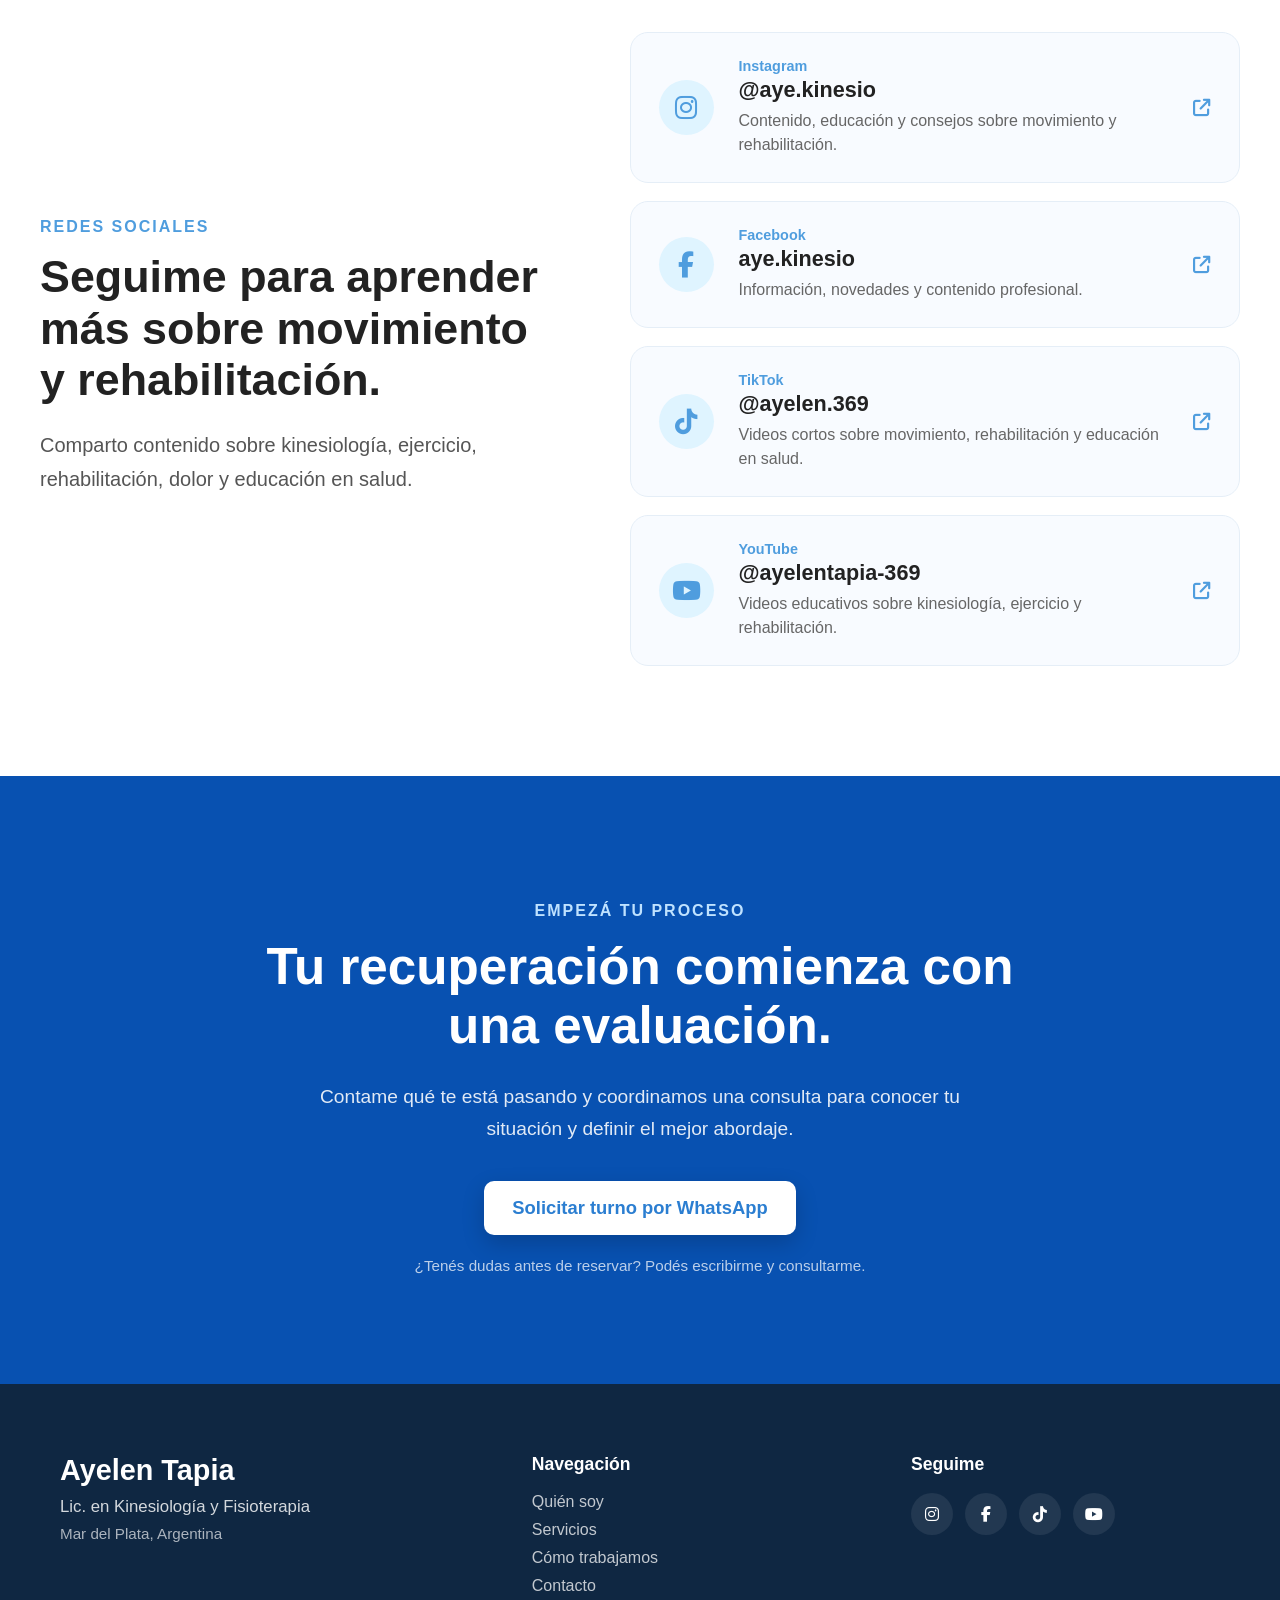
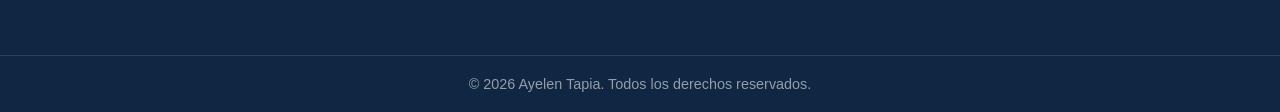
==== commit d80b960e: "ajuste de titulos principales" ====
--- a/index.html
+++ b/index.html
@@ -10,7 +10,7 @@
     >
 
     <title>
-        Ayelen Tapia | Kinesiología y Rehabilitación en Mar del Plata
+        Ayelen Tapia | Kinesiología y Rehabilitación
     </title>
 
     <meta
@@ -21,6 +21,7 @@
     <meta name="author" content="Ayelen Tapia">
 
     <meta name="robots" content="index, follow">
+    <link rel="canonical" href="https://ayelentapia.com.ar/">
 
     <!-- VISTA PREVIA AL COMPARTIR -->
 
@@ -141,7 +142,7 @@
 
         <p class="hero-etiqueta">KINESIOLOGÍA Y REHABILITACIÓN</p>
 
-       <h1>Kinesiología y Rehabilitación en Mar del Plata</h1>
+       <h1>Kinesiología y Rehabilitación</h1>
 
 <p class="hero-texto">
     Recuperá movimiento y volvé a confiar en tu cuerpo con un abordaje
@@ -199,7 +200,7 @@
 
         <div class="container">
 
-            <h2>Servicios de Kinesiología y Rehabilitación</h2>
+            <h2>Mis Servicios</h2>
 
             <div class="servicios">
 
--- a/index.css
+++ b/index.css
@@ -1322,23 +1322,11 @@
 
 }
 
-#quien-soy .container {
-    
-}
-
-#mis-servicios .programas{
-    display: flex;
-    justify-content: center;
-}
-
 #mis-servicios p{
     display: block;
     margin-bottom: 30px;
 }
 
-#caracteristicas ul{
-    margin-left: 100px;
-}
 #solicitar-turno h2 {
     font-size: 3.2em;
 }
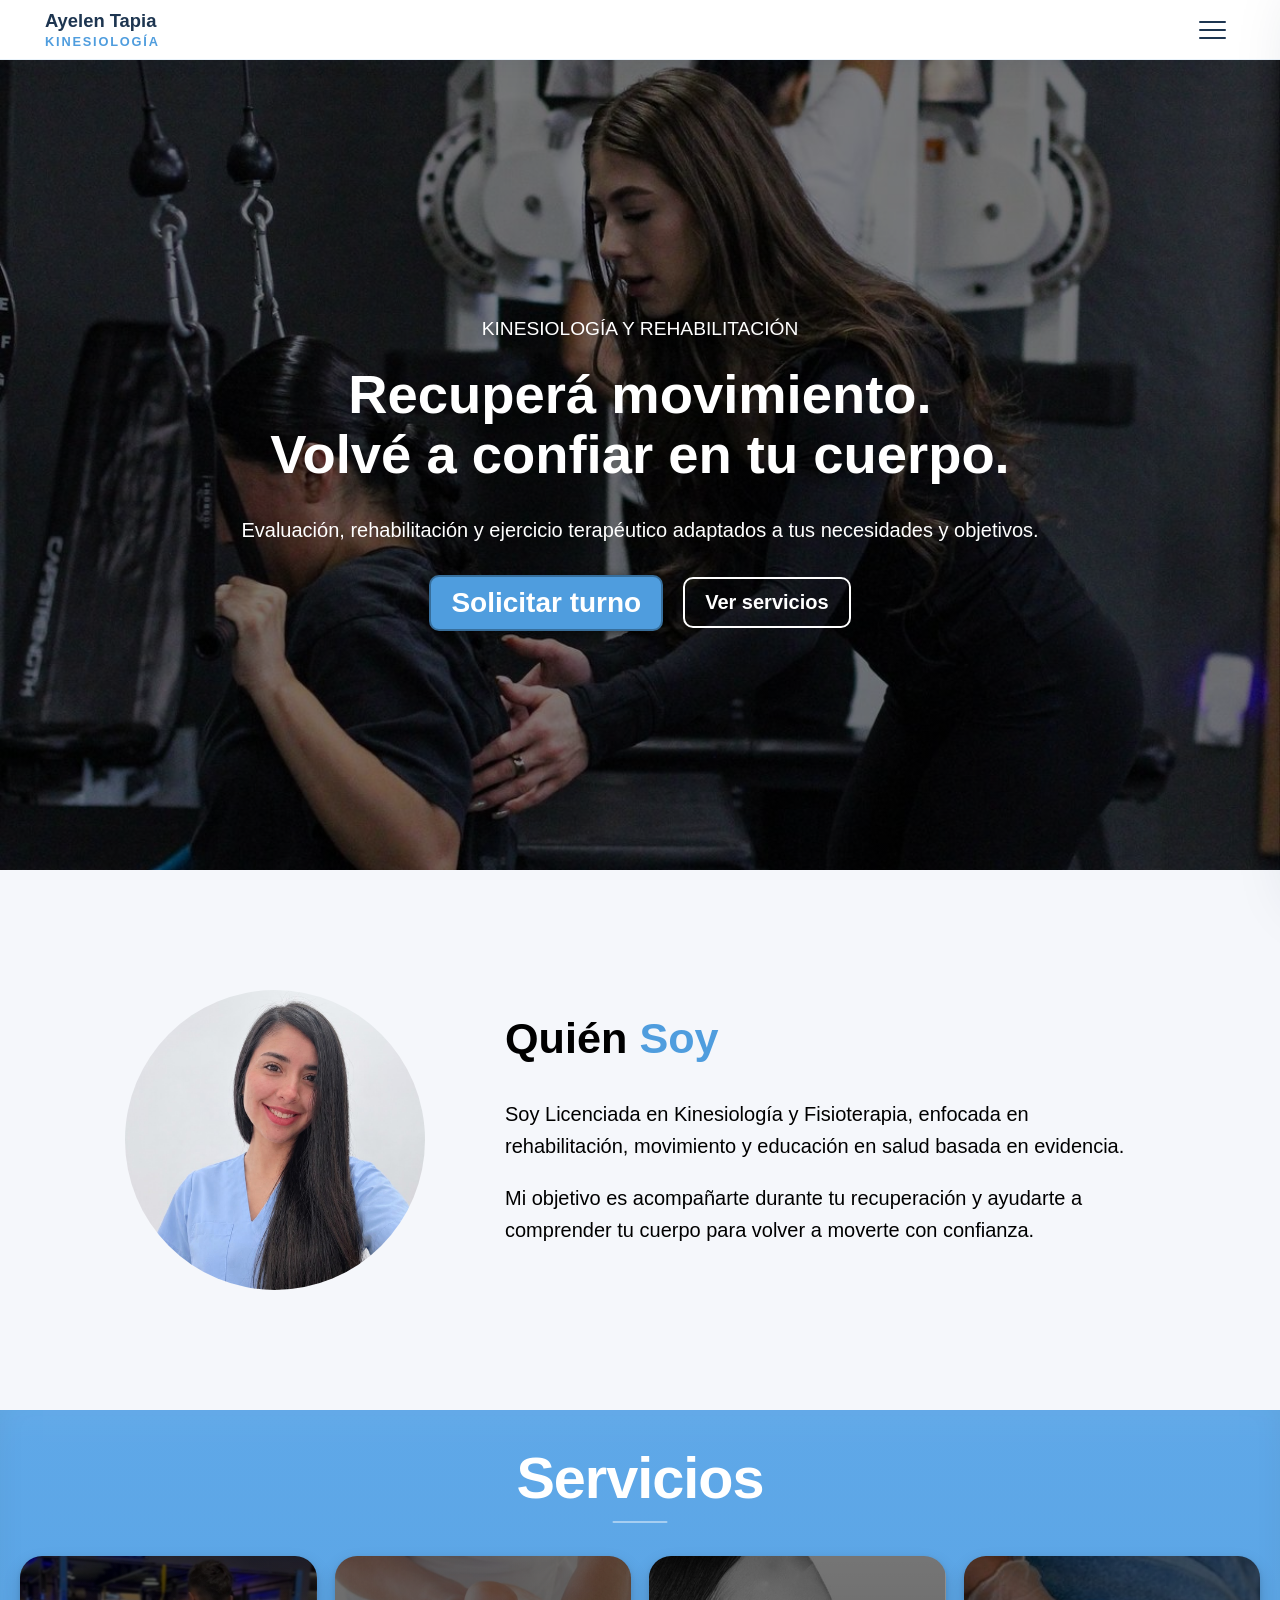
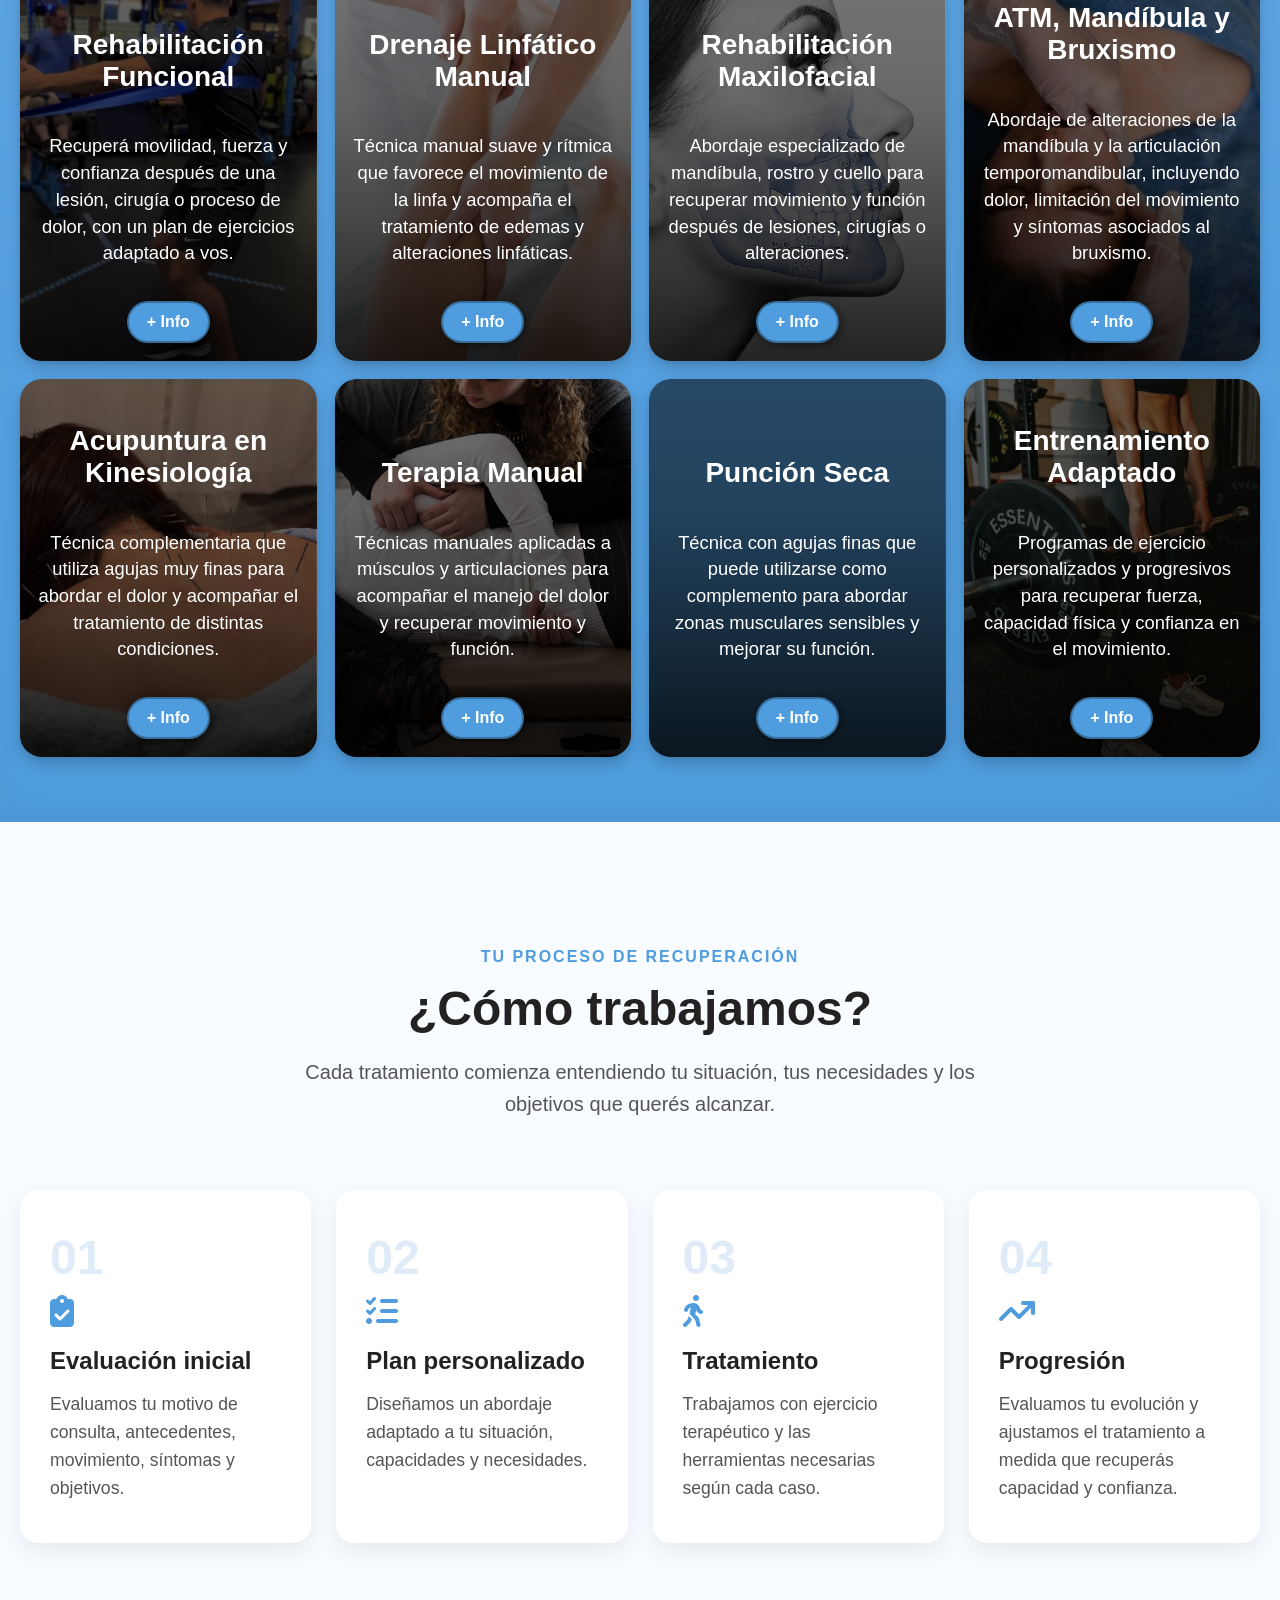
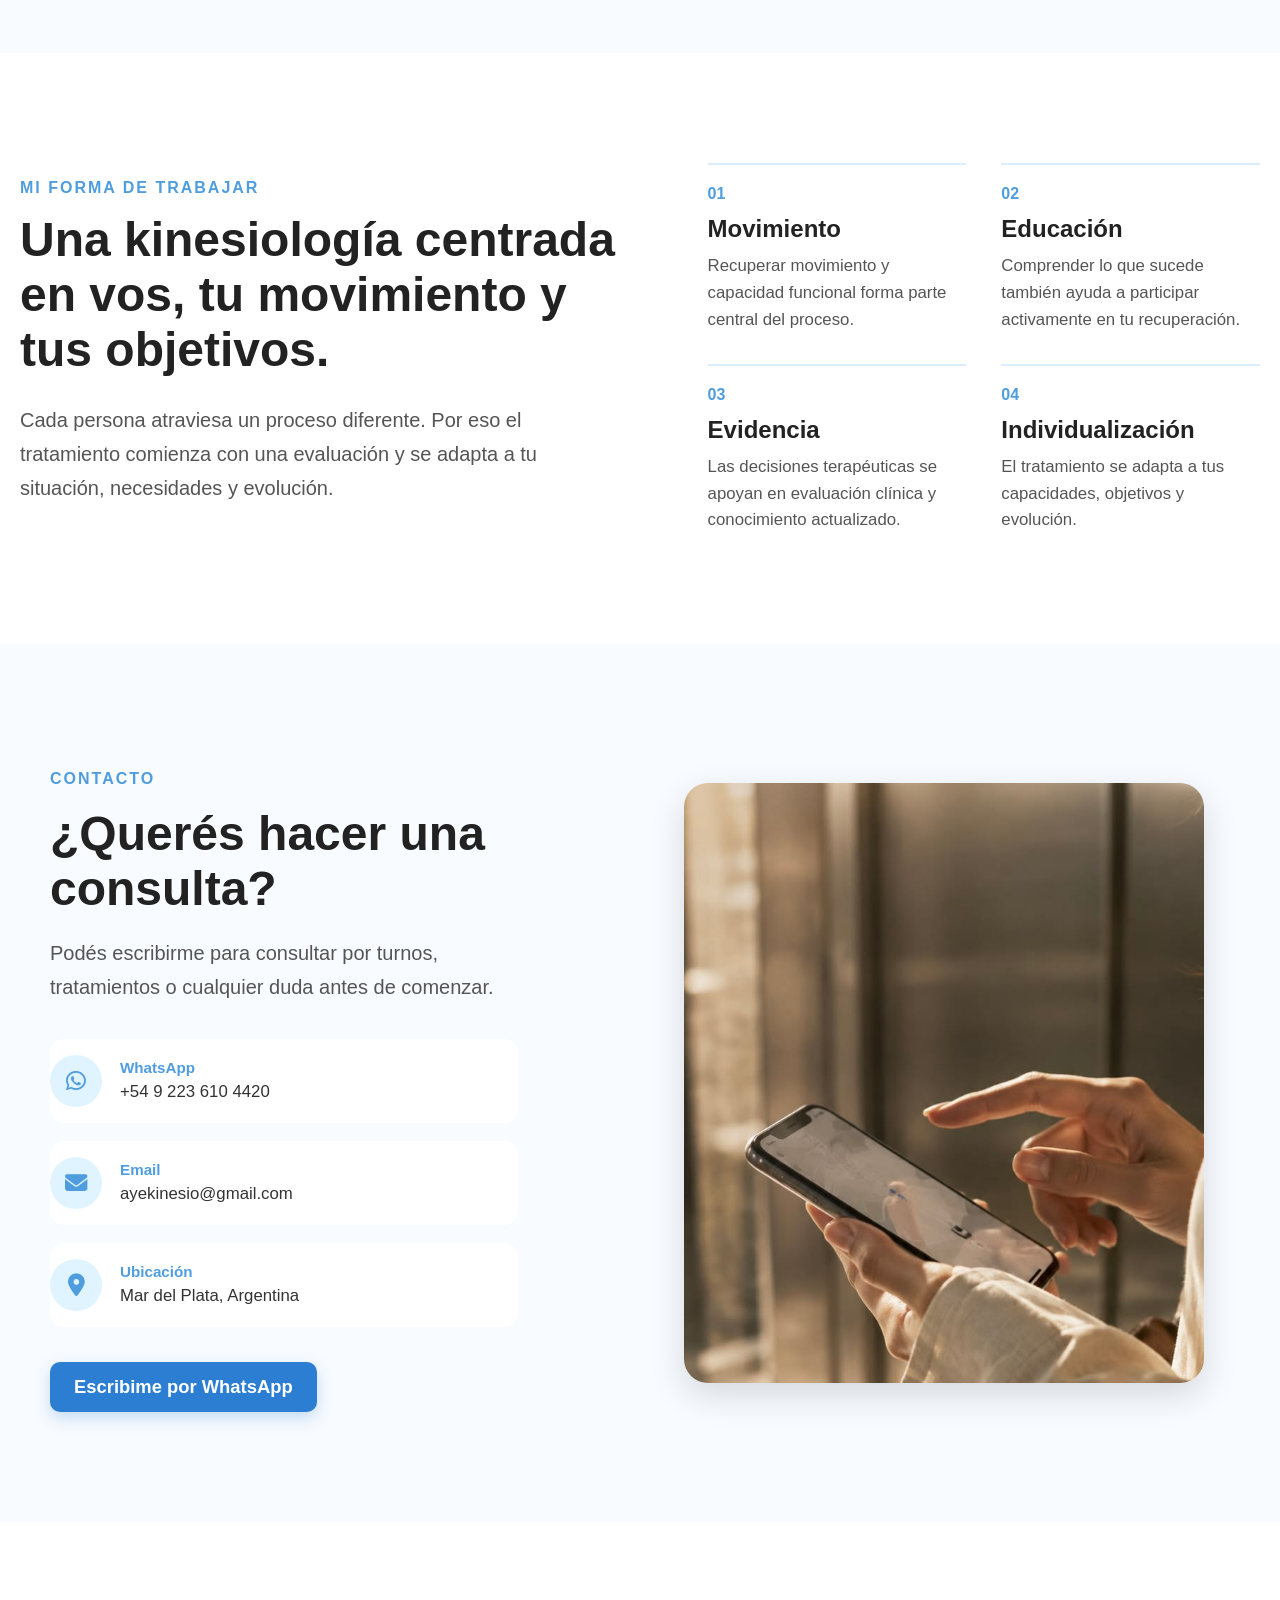
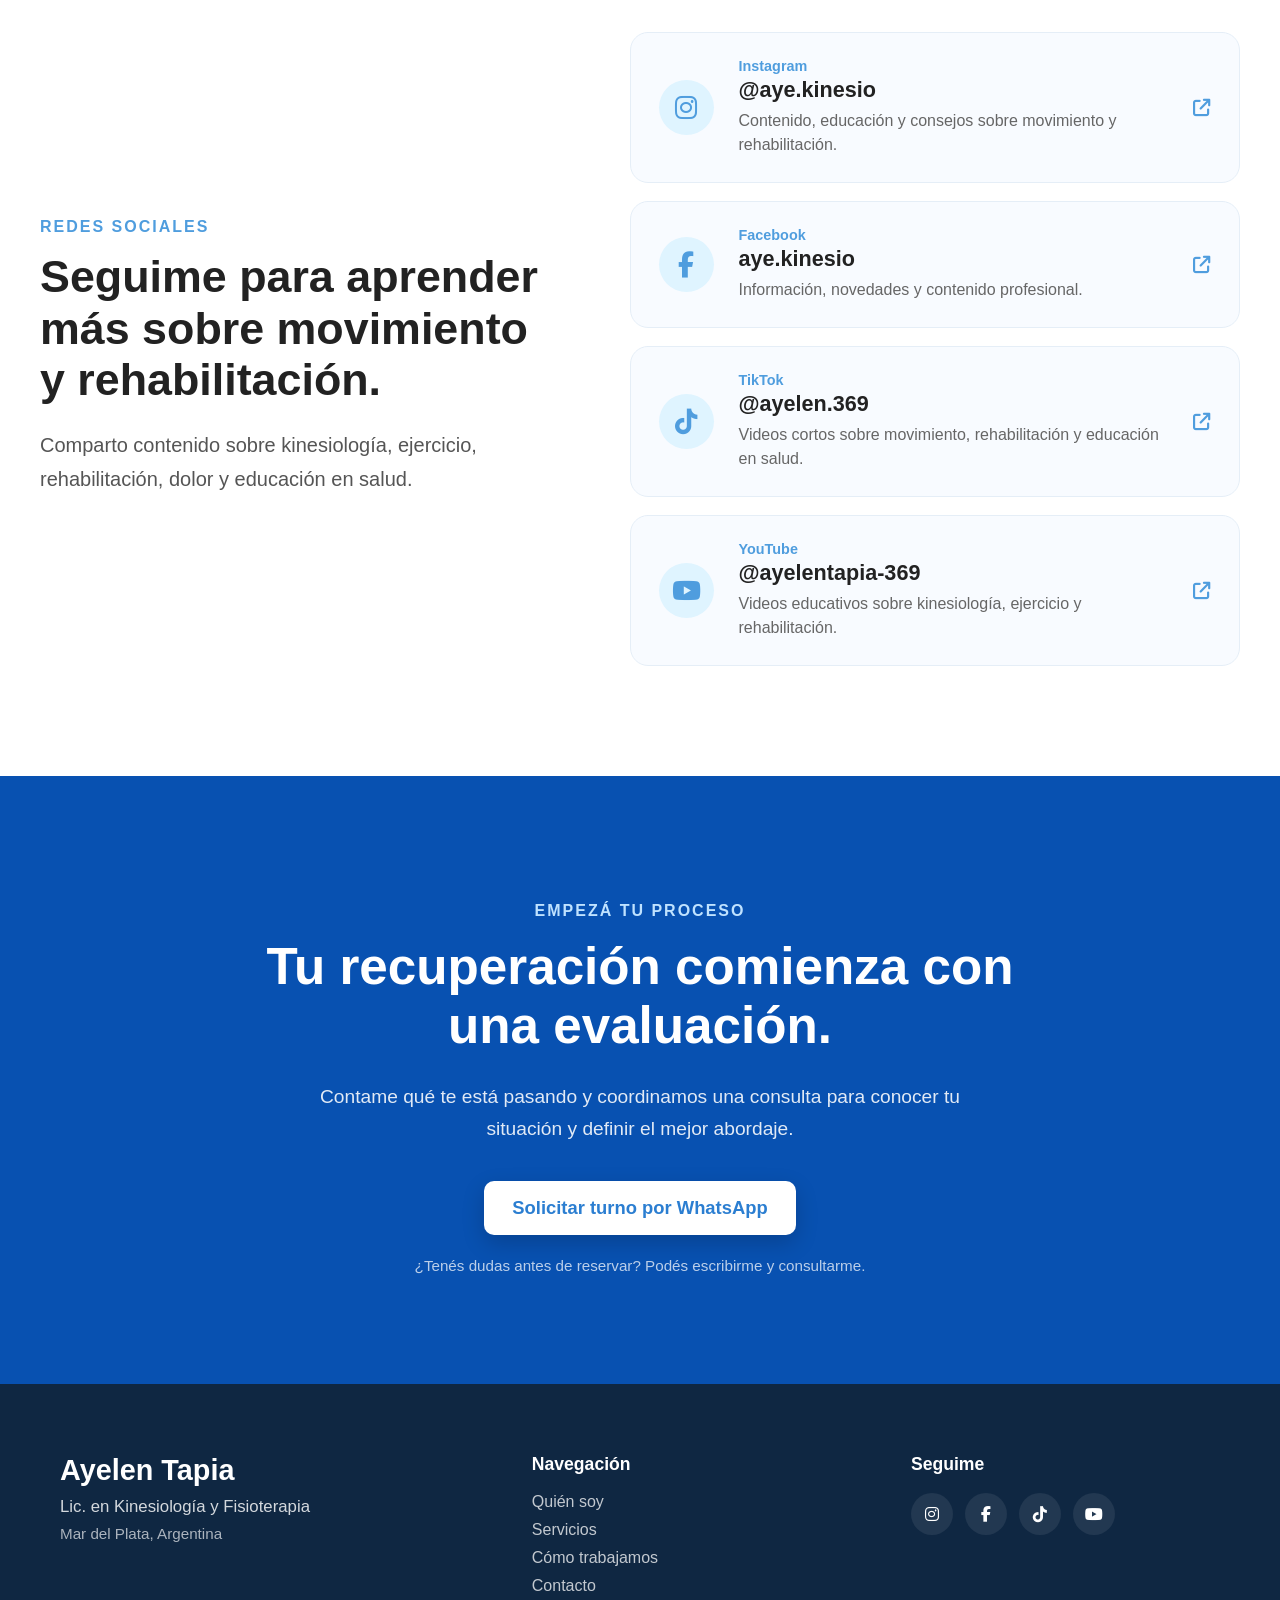
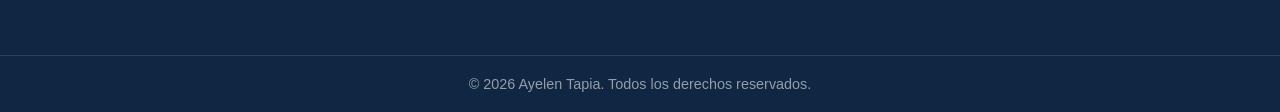
==== commit 1da874c1: "ajuste de textos del hero y servicios" ====
--- a/index.html
+++ b/index.html
@@ -142,11 +142,14 @@
 
         <p class="hero-etiqueta">KINESIOLOGÍA Y REHABILITACIÓN</p>
 
-       <h1>Kinesiología y Rehabilitación</h1>
+<h1>
+    Recuperá movimiento.<br>
+    Volvé a confiar en tu cuerpo.
+</h1>
 
 <p class="hero-texto">
-    Recuperá movimiento y volvé a confiar en tu cuerpo con un abordaje
-    personalizado de rehabilitación y ejercicio terapéutico.
+    Evaluación, rehabilitación y ejercicio terapéutico
+    adaptados a tus necesidades y objetivos.
 </p>
 
         <div class="hero-botones">
@@ -200,7 +203,7 @@
 
         <div class="container">
 
-            <h2>Mis Servicios</h2>
+            <h2>Servicios</h2>
 
             <div class="servicios">
 
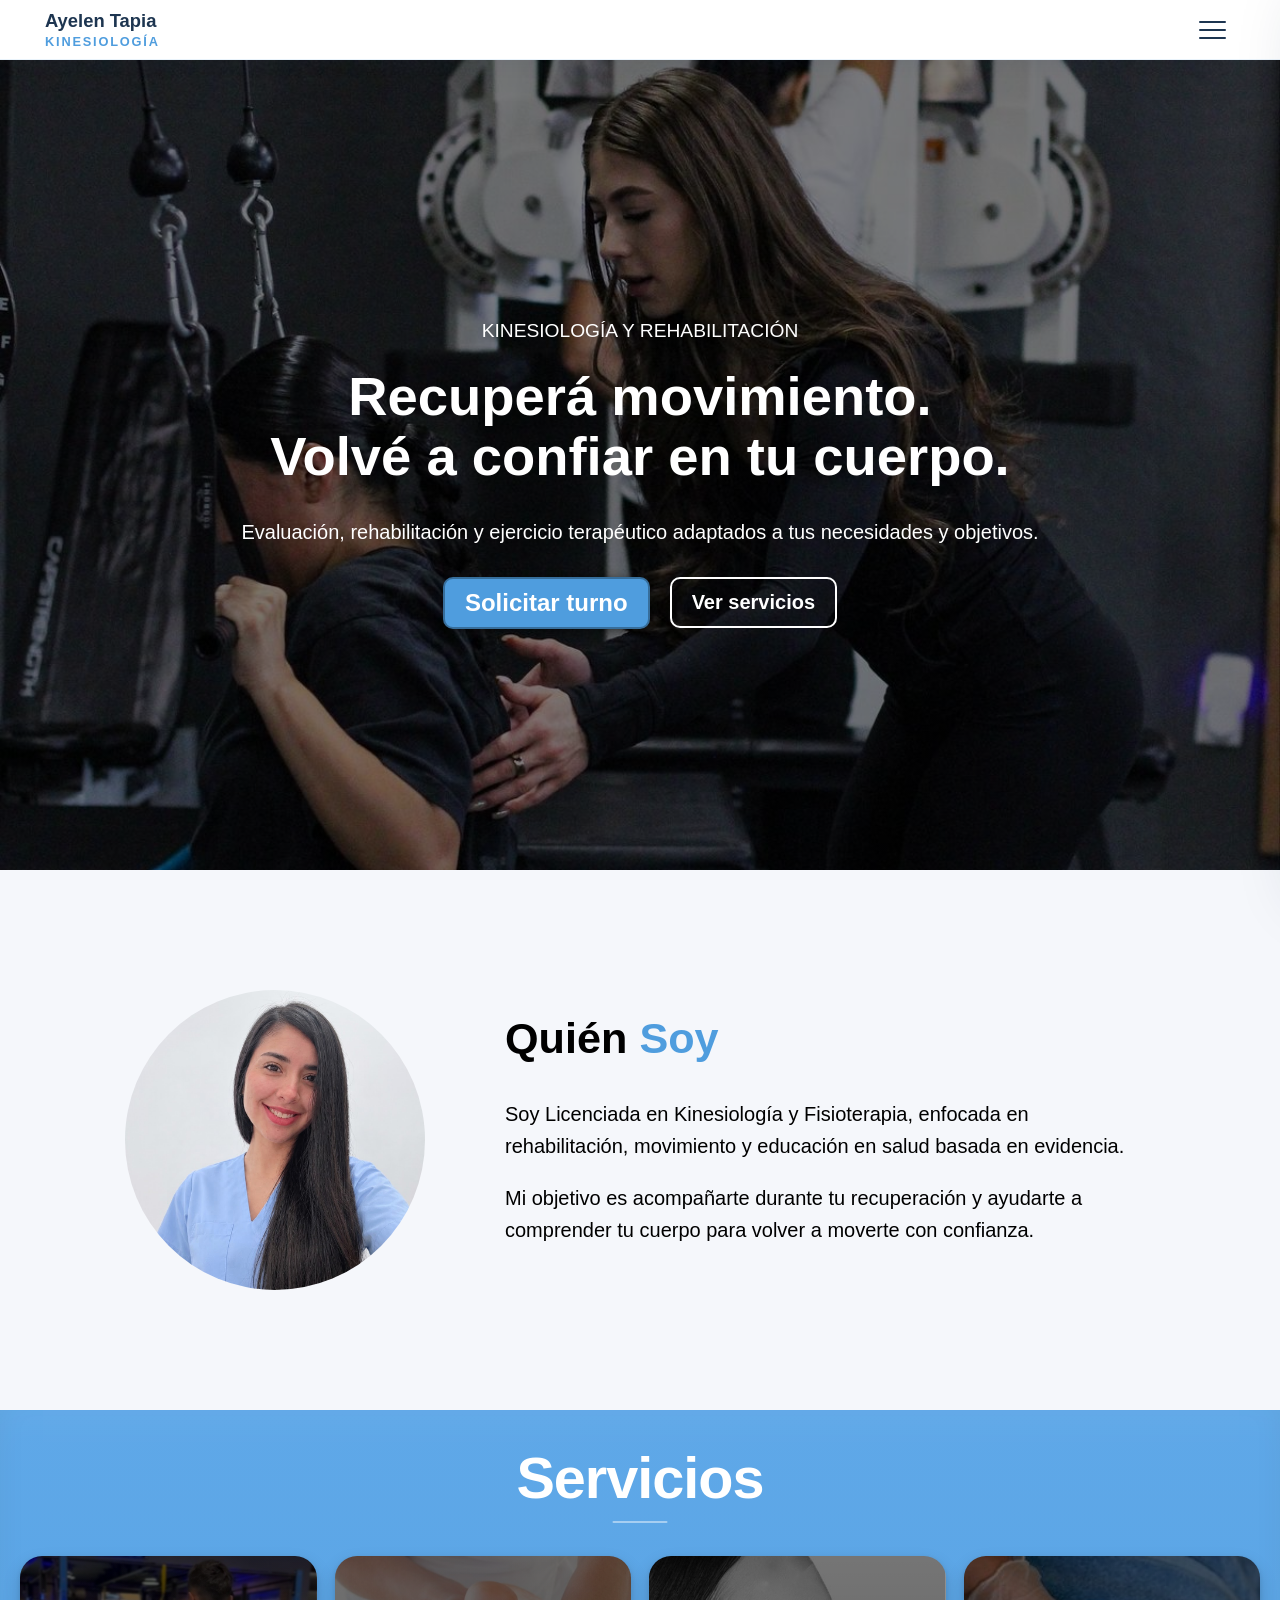
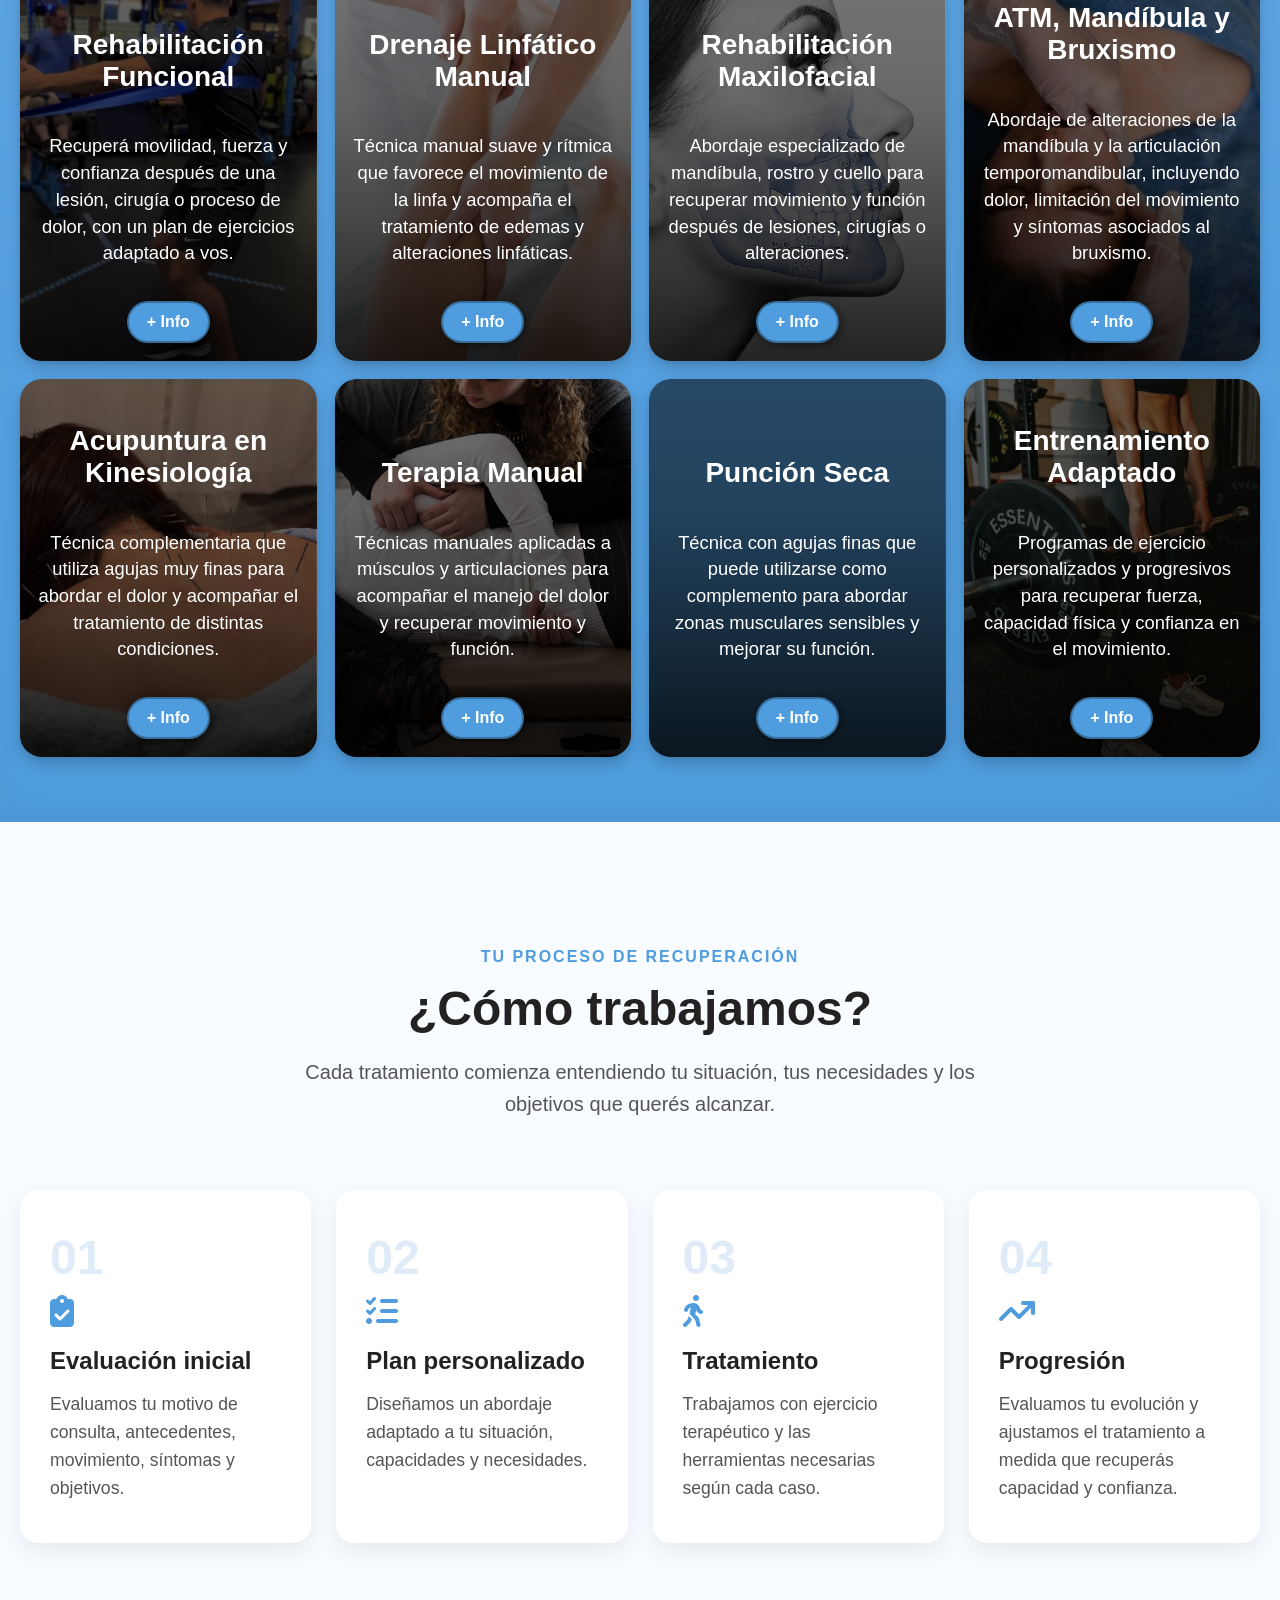
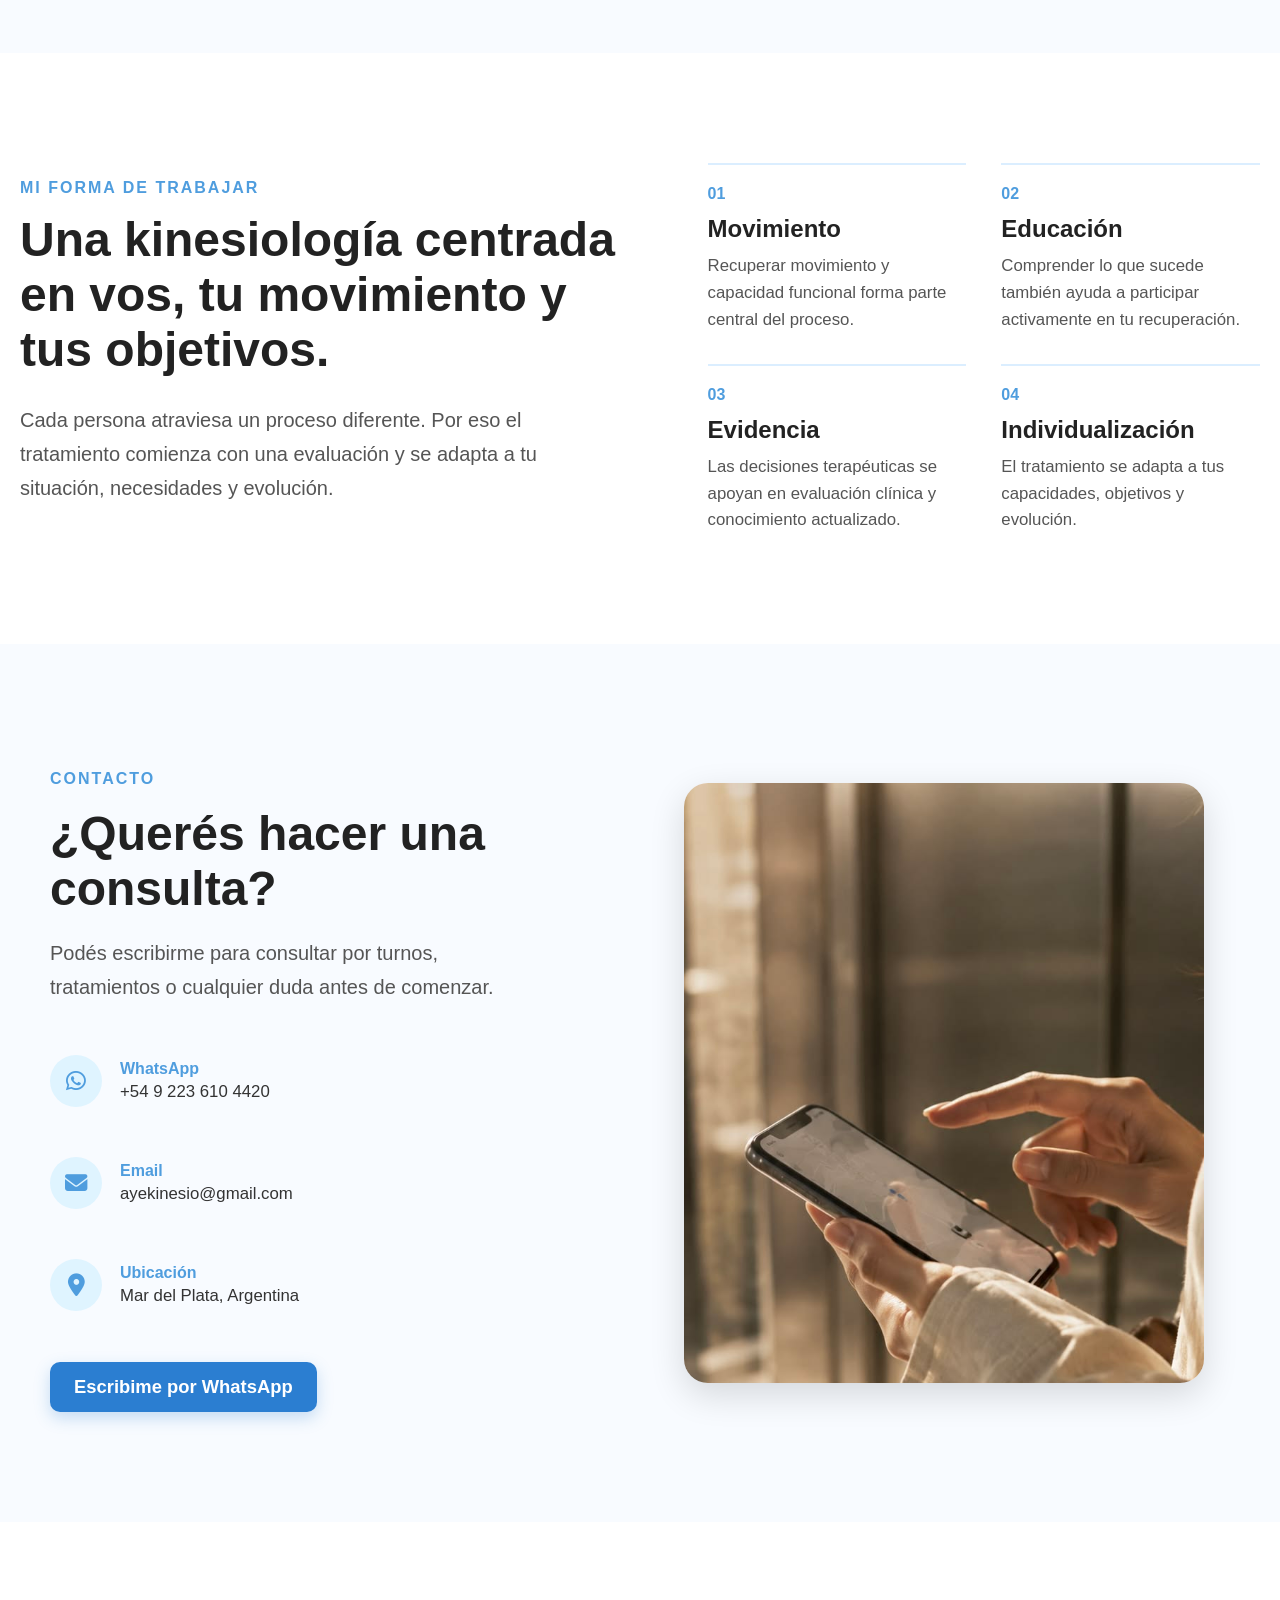
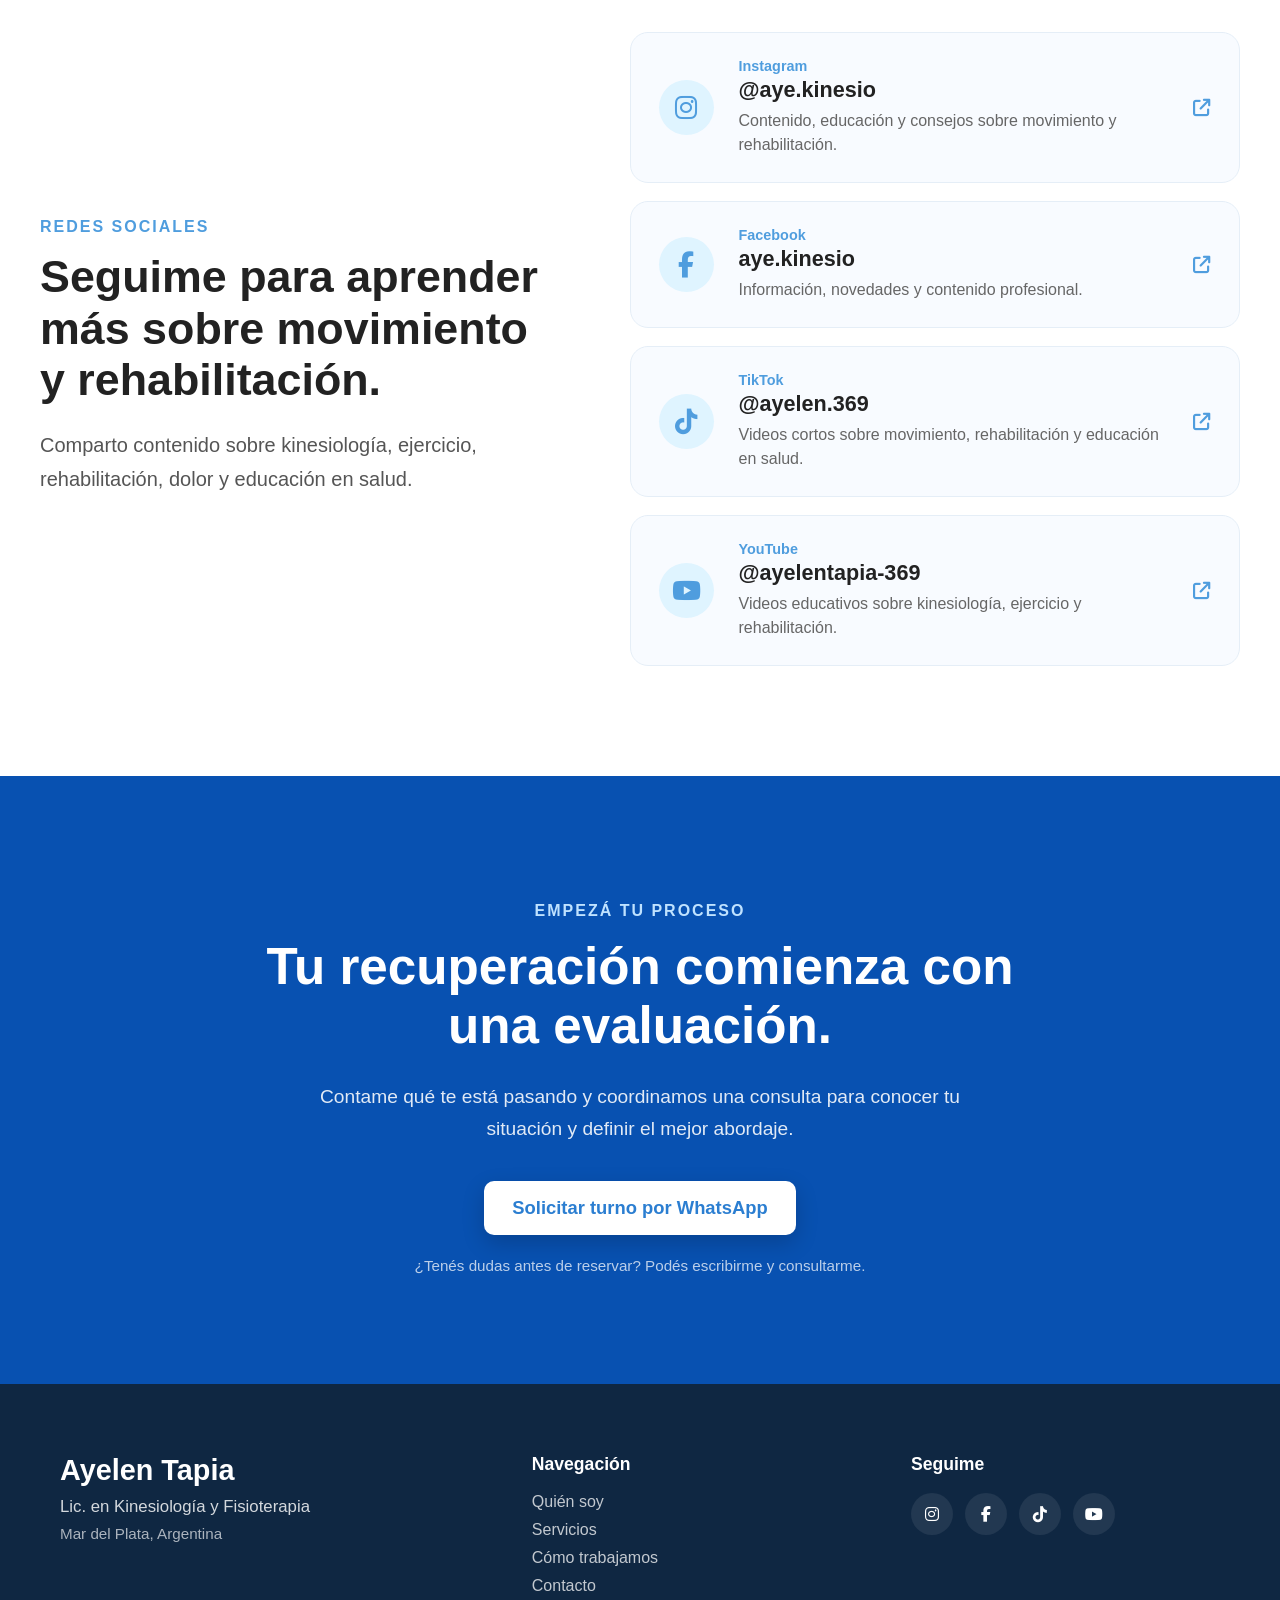
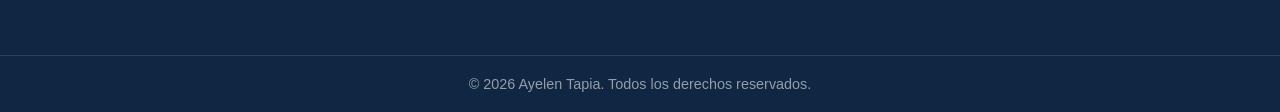
==== commit d365bc73: "limpieza y mejorias" ====
--- a/index.html
+++ b/index.html
@@ -9,9 +9,9 @@
         content="width=device-width, initial-scale=1.0"
     >
 
-    <title>
-        Ayelen Tapia | Kinesiología y Rehabilitación
-    </title>
+      <title>
+    Ayelen Tapia | Kinesiología y Rehabilitación en Mar del Plata
+</title>
 
     <meta
         name="description"
@@ -35,12 +35,9 @@
         content="Kinesiología y rehabilitación en Mar del Plata. Evaluación, ejercicio terapéutico, ATM, punción seca, terapia manual y más."
     >
 
-    <meta property="og:type" content="website">
-
-    <meta
-        property="og:url"
-        content="https://ayelentapia.com.ar"
-    >
+    <meta property="og:title" content="Ayelen Tapia | Kinesiología y Rehabilitación en Mar del Plata">
+
+    <meta property="og:url" content="https://ayelentapia.com.ar/">
 
     <meta
         property="og:image"
@@ -73,10 +70,12 @@
 
 
         <button
+            type="button"
             class="menu-toggle"
             id="menu-toggle"
             aria-label="Abrir menú"
-            aria-expanded="false">
+            aria-expanded="false"
+            aria-controls="menu-navegacion">
 
             <span></span>
             <span></span>
@@ -90,7 +89,9 @@
     <div class="menu-overlay" id="menu-overlay"></div>
 
 
-    <nav class="menu-navegacion" id="menu-navegacion">
+    <nav class="menu-navegacion"
+     id="menu-navegacion"
+     aria-label="Navegación principal">
 
 
         <div class="menu-links">
@@ -119,7 +120,8 @@
             <a
                 href="https://wa.me/5492236104420?text=Hola%20Ayelen,%20quisiera%20solicitar%20un%20turno%20de%20kinesiolog%C3%ADa."
                 target="_blank"
-                class="menu-turno">
+                class="menu-turno"
+                rel="noopener noreferrer">
 
                 Solicitar turno
 
@@ -155,9 +157,11 @@
         <div class="hero-botones">
 
             <a href="https://wa.me/5492236104420?text=Hola%20Ayelen,%20quisiera%20solicitar%20un%20turno%20de%20kinesiolog%C3%ADa."
-               target="_blank">
-                <button>Solicitar turno</button>
-            </a>
+   target="_blank"
+   rel="noopener noreferrer"
+   class="boton-principal">
+    Solicitar turno
+</a>
 
             <a href="#mis-servicios" class="boton-secundario">
                 Ver servicios
@@ -175,7 +179,7 @@
     <div class="container">
 
         <div class="foto-perfil">
-            <img src="media/fotoyo.jpeg" alt="Licenciada en Kinesiología">
+           <img src="media/fotoyo.jpeg" alt="Lic. Ayelen Tapia, kinesióloga en Mar del Plata">
         </div>
 
         <div class="texto-quien-soy">
@@ -216,7 +220,7 @@
         cirugía o proceso de dolor, con un plan de ejercicios adaptado a vos.
     </p>
 
-    <button onclick="mostrarInfo('info-rehabilitacion')">+ Info</button>
+    <button type="button" onclick="mostrarInfo('info-rehabilitacion')">+ Info</button>
 
 
 </div>
@@ -230,7 +234,7 @@
     </p>
     
    
-     <button onclick="mostrarInfo('info-drenaje')">+ Info</button>
+     <button type="button" onclick="mostrarInfo('info-drenaje')">+ Info</button>
 
 </div>
 
@@ -242,7 +246,7 @@
         movimiento y función después de lesiones, cirugías o alteraciones.
     </p>
 
-    <button onclick="mostrarInfo('info-maxilofacial')">+ Info</button>
+    <button type="button" onclick="mostrarInfo('info-maxilofacial')">+ Info</button>
 
 </div>
 
@@ -255,8 +259,7 @@
         y síntomas asociados al bruxismo.
     </p>
 
-    <button onclick="mostrarInfo('info-atm')">+ Info</button>
-
+    <button type="button" onclick="mostrarInfo('info-atm')">+ Info</button>
 </div>
 
 
@@ -267,7 +270,7 @@
         el dolor y acompañar el tratamiento de distintas condiciones.
     </p>
 
-    <button onclick="mostrarInfo('info-acupuntura')">+ Info</button>
+    <button type="button" onclick="mostrarInfo('info-acupuntura')">+ Info</button>
 
 </div>
 
@@ -279,7 +282,7 @@
         acompañar el manejo del dolor y recuperar movimiento y función.
     </p>
 
-    <button onclick="mostrarInfo('info-terapia-manual')">+ Info</button>
+    <button type="button" onclick="mostrarInfo('info-terapia-manual')">+ Info</button>
 
 </div>
 
@@ -363,9 +366,12 @@
 
                     <button onclick="cerrarInfo()">Cerrar</button>
 
-                    <a href="https://wa.me/5492236104420?text=Hola%20Ayelen,%20quisiera%20solicitar%20un%20turno%20de%20kinesiolog%C3%ADa." target="_blank">
-                        <button>Reservá tu turno</button>
-                    </a>
+                    <a href="https://wa.me/5492236104420?text=Hola%20Ayelen,%20quisiera%20solicitar%20un%20turno%20de%20kinesiolog%C3%ADa."
+                        target="_blank"
+                        rel="noopener noreferrer"
+                        class="boton-principal">
+                            Reservá tu turno
+                        </a>
 
                 </div>
 
@@ -426,9 +432,12 @@
 
                     <button onclick="cerrarInfo()">Cerrar</button>
 
-                    <a href="https://wa.me/5492236104420?text=Hola%20Ayelen,%20quisiera%20solicitar%20un%20turno%20de%20kinesiolog%C3%ADa." target="_blank">
-                        <button>Reservá tu turno</button>
-                    </a>
+                    <a href="https://wa.me/5492236104420?text=Hola%20Ayelen,%20quisiera%20solicitar%20un%20turno%20de%20kinesiolog%C3%ADa."
+   target="_blank"
+   rel="noopener noreferrer"
+   class="boton-principal">
+    Reservá tu turno
+</a>
 
                 </div>
 
@@ -489,9 +498,12 @@
 
                     <button onclick="cerrarInfo()">Cerrar</button>
 
-                    <a href="https://wa.me/5492236104420?text=Hola%20Ayelen,%20quisiera%20solicitar%20un%20turno%20de%20kinesiolog%C3%ADa." target="_blank">
-                        <button>Reservá tu turno</button>
-                    </a>
+                    <a href="https://wa.me/5492236104420?text=Hola%20Ayelen,%20quisiera%20solicitar%20un%20turno%20de%20kinesiolog%C3%ADa."
+   target="_blank"
+   rel="noopener noreferrer"
+   class="boton-principal">
+    Reservá tu turno
+</a>
 
                 </div>
 
@@ -555,9 +567,12 @@
 
                     <button onclick="cerrarInfo()">Cerrar</button>
 
-                    <a href="https://wa.me/5492236104420?text=Hola%20Ayelen,%20quisiera%20solicitar%20un%20turno%20de%20kinesiolog%C3%ADa." target="_blank">
-                        <button>Reservá tu turno</button>
-                    </a>
+                    <a href="https://wa.me/5492236104420?text=Hola%20Ayelen,%20quisiera%20solicitar%20un%20turno%20de%20kinesiolog%C3%ADa."
+   target="_blank"
+   rel="noopener noreferrer"
+   class="boton-principal">
+    Reservá tu turno
+</a>
 
                 </div>
 
@@ -620,9 +635,12 @@
 
                     <button onclick="cerrarInfo()">Cerrar</button>
 
-                    <a href="https://wa.me/5492236104420?text=Hola%20Ayelen,%20quisiera%20solicitar%20un%20turno%20de%20kinesiolog%C3%ADa." target="_blank">
-                        <button>Reservá tu turno</button>
-                    </a>
+                    <a href="https://wa.me/5492236104420?text=Hola%20Ayelen,%20quisiera%20solicitar%20un%20turno%20de%20kinesiolog%C3%ADa."
+   target="_blank"
+   rel="noopener noreferrer"
+   class="boton-principal">
+    Reservá tu turno
+</a>
 
                 </div>
 
@@ -685,9 +703,12 @@
 
                     <button onclick="cerrarInfo()">Cerrar</button>
 
-                    <a href="https://wa.me/5492236104420?text=Hola%20Ayelen,%20quisiera%20solicitar%20un%20turno%20de%20kinesiolog%C3%ADa." target="_blank">
-                        <button>Reservá tu turno</button>
-                    </a>
+                    <a href="https://wa.me/5492236104420?text=Hola%20Ayelen,%20quisiera%20solicitar%20un%20turno%20de%20kinesiolog%C3%ADa."
+   target="_blank"
+   rel="noopener noreferrer"
+   class="boton-principal">
+    Reservá tu turno
+</a>
 
                 </div>
 
@@ -750,9 +771,12 @@
 
                     <button onclick="cerrarInfo()">Cerrar</button>
 
-                    <a href="https://wa.me/5492236104420?text=Hola%20Ayelen,%20quisiera%20solicitar%20un%20turno%20de%20kinesiolog%C3%ADa." target="_blank">
-                        <button>Reservá tu turno</button>
-                    </a>
+                    <a href="https://wa.me/5492236104420?text=Hola%20Ayelen,%20quisiera%20solicitar%20un%20turno%20de%20kinesiolog%C3%ADa."
+   target="_blank"
+   rel="noopener noreferrer"
+   class="boton-principal">
+    Reservá tu turno
+</a>
 
                 </div>
 
@@ -816,9 +840,12 @@
 
                     <button onclick="cerrarInfo()">Cerrar</button>
 
-                    <a href="https://wa.me/5492236104420?text=Hola%20Ayelen,%20quisiera%20solicitar%20un%20turno%20de%20kinesiolog%C3%ADa." target="_blank">
-                        <button>Reservá tu turno</button>
-                    </a>
+                    <a href="https://wa.me/5492236104420?text=Hola%20Ayelen,%20quisiera%20solicitar%20un%20turno%20de%20kinesiolog%C3%ADa."
+   target="_blank"
+   rel="noopener noreferrer"
+   class="boton-principal">
+    Reservá tu turno
+</a>
 
                 </div>
 
@@ -1005,7 +1032,10 @@
 
             <div class="contacto-datos">
 
-                <a href="https://wa.me/5492236104420" target="_blank" class="contacto-item">
+                <a href="https://wa.me/5492236104420"
+   target="_blank"
+   rel="noopener noreferrer"
+   class="contacto-item">
                     <i class="fa-brands fa-whatsapp"></i>
 
                     <div>
@@ -1039,6 +1069,7 @@
 
             <a href="https://wa.me/5492236104420?text=Hola%20Ayelen,%20quisiera%20hacer%20una%20consulta."
                target="_blank"
+                rel="noopener noreferrer"
                class="contacto-boton">
 
                 Escribime por WhatsApp
@@ -1081,6 +1112,7 @@
 
             <a href="https://www.instagram.com/aye.kinesio/"
                target="_blank"
+               rel="noopener noreferrer"
                class="red-social red-instagram">
 
                 <i class="fa-brands fa-instagram"></i>
@@ -1098,6 +1130,7 @@
 
             <a href="https://www.facebook.com/aye.kinesio"
                target="_blank"
+                rel="noopener noreferrer"
                class="red-social">
 
                 <i class="fa-brands fa-facebook-f"></i>
@@ -1114,6 +1147,7 @@
 
             <a href="https://www.tiktok.com/@ayelen.369?_r=1&_t=ZS-9A5Zup7qpYF"
    target="_blank"
+   rel="noopener noreferrer"
    class="red-social">
 
     <i class="fa-brands fa-tiktok"></i>
@@ -1134,6 +1168,7 @@
 
 <a href="https://youtube.com/@ayelentapia-369?si=MauJEAE1Puiae0im"
    target="_blank"
+    rel="noopener noreferrer"
    class="red-social">
 
     <i class="fa-brands fa-youtube"></i>
@@ -1172,6 +1207,7 @@
 
         <a href="https://wa.me/5492236104420?text=Hola%20Ayelen,%20quisiera%20solicitar%20un%20turno%20de%20kinesiolog%C3%ADa."
            target="_blank"
+           rel="noopener noreferrer"
            class="cta-boton">
 
             Solicitar turno por WhatsApp
@@ -1226,24 +1262,28 @@
 
                 <a href="https://www.instagram.com/aye.kinesio/"
                    target="_blank"
-                   aria-label="Instagram">
+                   rel="noopener noreferrer"
+                    aria-label="Instagram">
                     <i class="fa-brands fa-instagram"></i>
                 </a>
 
                 <a href="https://www.facebook.com/aye.kinesio"
                    target="_blank"
+                   rel="noopener noreferrer"
                    aria-label="Facebook">
                     <i class="fa-brands fa-facebook-f"></i>
                 </a>
 
                 <a href="https://www.tiktok.com/@ayelen.369?_r=1&_t=ZS-9A5Zup7qpYF"
                    target="_blank"
+                   rel="noopener noreferrer"
                    aria-label="TikTok">
                     <i class="fa-brands fa-tiktok"></i>
                 </a>
 
                 <a href="https://youtube.com/@ayelentapia-369?si=MauJEAE1Puiae0im"
                    target="_blank"
+                   rel="noopener noreferrer"
                    aria-label="YouTube">
                     <i class="fa-brands fa-youtube"></i>
                 </a>
--- a/index.css
+++ b/index.css
@@ -48,12 +48,7 @@
     border: 2px solid rgba(0, 0, 0, 0.3);
     box-shadow: 2px 2px 10px rgba(0, 0, 0, 0.5);
     color: white;
-    background-color: #2b7ed1;
     cursor: pointer;
-}
-
-button:hover {
-    background-color: rgb(31, 93, 179);
 }
 
 button,
@@ -74,14 +69,6 @@
     max-width: 1400px;
     margin: auto;
 }
-
-
-/* COLOR DE ACENTO */
-
-.color-acent {
-    color: rgb(31, 93, 179);
-}
-
 /* ==============================
    HEADER
 ================================ */
@@ -191,22 +178,6 @@
     transition: 0.3s ease;
 }
 
-
-/* X AL ABRIR */
-
-.menu-toggle.activo span:nth-child(1) {
-    transform: translateY(8px) rotate(45deg);
-}
-
-.menu-toggle.activo span:nth-child(2) {
-    opacity: 0;
-}
-
-.menu-toggle.activo span:nth-child(3) {
-    transform: translateY(-8px) rotate(-45deg);
-}
-
-
 /* ==============================
    FONDO OSCURO
 ================================ */
@@ -395,73 +366,6 @@
     overflow: hidden;
 }
 
-
-/* ==============================
-   CELULAR
-================================ */
-
-@media (max-width: 600px) {
-
-    header {
-        height: 68px;
-    }
-
-    .header-container {
-        padding: 0 30px;
-    }
-
-    .marca-nombre {
-        font-size: 1em;
-    }
-
-    .marca-profesion {
-        font-size: 0.68em;
-        margin-top: 3px;
-    }
-
-    .menu-navegacion {
-        width: 88%;
-        right: -100%;
-
-        padding: 90px 28px 30px;
-    }
-
-    .menu-superior p {
-        font-size: 1.5em;
-    }
-
-    .menu-links a {
-        padding: 15px 2px;
-    }
-
-}
-
-
-/* CELULAR */
-
-@media (max-width: 600px) {
-
-    .menu-navegacion {
-        width: 82%;
-        right: -100%;
-
-        padding: 90px 20px 30px;
-    }
-
-    .menu-navegacion a {
-        font-size: 1em;
-        padding: 14px 14px;
-    }
-
-}
-
-/* MENU ABIERTO */
-
-.menu-navegacion.activo {
-    right: 0;
-}
-
-
 /* LINKS */
 
 .menu-navegacion a {
@@ -516,25 +420,6 @@
     transform: translateY(-9px) rotate(-45deg);
 }
 
-
-/* CELULAR */
-
-@media (max-width: 600px) {
-
-    header .container {
-        padding: 12px 18px;
-    }
-
-    header .logo {
-        font-size: 1.4em;
-    }
-
-    .menu-navegacion {
-        width: 85%;
-        right: -100%;
-    }
-
-}
 /* HERO */
 
 #hero {
@@ -701,14 +586,10 @@
     text-align: center;
 
     box-shadow:
-        inset 0 15px 30px rgba(255, 255, 255, 0.05),
-        inset 0 -15px 30px rgba(0, 0, 0, 0.05);
-}
-#mis-servicios {
-    box-shadow:
         inset 0 15px 30px rgba(255, 255, 255, 0.03),
         inset 0 -15px 30px rgba(0, 0, 0, 0.05);
 }
+
 
 #mis-servicios .carta {
     border: 1px solid rgba(255, 255, 255, 0.10);
@@ -981,78 +862,6 @@
 }
 
 
-/* CONTACTO */
-#contacto {
-    background-color: #f9f9f9; /* Fondo gris muy clarito */
-    padding: 100px 20px;
-}
-
-#contacto .container {
-    display: flex;
-    flex-direction: column;
-    gap: 50px;
-    align-items: center;
-}
-
-.contacto-info h2 {
-    text-align: center;
-    margin-bottom: 30px;
-    font-size: 2.7em;
-}
-
-.contacto-info ul {
-    padding: 0;
-}
-
-.contacto-info li {
-    padding: 15px 0;
-    font-weight: bold;
-    font-size: 1.25em;
-}
-.contacto-info li a {
-    text-decoration: none;
-    color: #222;
-}
-
-.contacto-info li a:hover {
-    color: #2b7ed1;
-}
-
-.contacto-info li i {
-    margin-right: 8px;
-}
-.contacto-media img, 
-.contacto-media iframe {
-    width: 100%;
-    max-width: 500px;
-    border-radius: 15px;
-    box-shadow: 0 4px 15px rgba(0, 0, 0, 0.2);
-}
-
-/* Para pantallas grandes (Computadoras) */
-@media (min-width: 720px) {
-    #contacto .container {
-        flex-direction: row;
-        justify-content: space-between;
-        text-align: left;
-    }
-    
-    .contacto-info {
-        flex: 1;
-        padding-right: 50px;
-    }
-    
-    .contacto-media {
-        flex: 1;
-        display: flex;
-        justify-content: flex-end;
-    }
-    
-    .contacto-info h2 {
-        text-align: left;
-    }
-}
-
 
 /* CTA FINAL */
 
@@ -1128,33 +937,6 @@
     margin-bottom: 0;
 }
 
-
-/* CELULAR */
-
-@media (max-width: 600px) {
-
-    #solicitar-turno {
-        padding: 85px 20px;
-    }
-
-    #solicitar-turno h2 {
-        font-size: 2.3em;
-    }
-
-    .cta-texto {
-        font-size: 1.05em;
-    }
-
-    .cta-boton {
-        width: 100%;
-        max-width: 340px;
-    }
-
-}
-
-
-/* FOOTER */
-
 /* FOOTER */
 
 footer {
@@ -1307,29 +1089,12 @@
 
 }
 
-@media (min-width: 720px) {
-
-    header .container {
-        flex-direction: row;
-        justify-content: space-between;
-    }
-
-    header nav {
-        flex-direction: row;
-        padding-bottom: 0;
-        padding-right: 20px;
-    }
-
-}
 
 #mis-servicios p{
     display: block;
     margin-bottom: 30px;
 }
 
-#solicitar-turno h2 {
-    font-size: 3.2em;
-}
 #solicitar-turno button {
     font-size: 2em;
 }
@@ -1364,29 +1129,6 @@
         line-height: 1.5;
     }
 }
-
-footer .container{
-    justify-content: flex-end;
-}
-
-.boton-info {
-    display: inline-block;
-    font-size: 1.5em;
-    font-weight: bold;
-    padding: 10px 20px;
-    border-radius: 10px;
-    border: 2px solid rgba(0, 0, 0, 0.3);
-    box-shadow: 2px 2px 10px rgba(0, 0, 0, 0.5);
-    color: white;
-    background-color: #2b7ed1;
-    text-decoration: none;
-    cursor: pointer;
-}
-
-.boton-info:hover {
-    background-color: rgb(31, 93, 179);
-}
-
 
 /* INFORMACIÓN DETALLADA DE LOS SERVICIOS */
 
@@ -1446,7 +1188,6 @@
 
 
 /* CELULARES */
-
 @media (max-width: 719px) {
 
     .info-grid {
@@ -1462,9 +1203,6 @@
         font-size: 2.3em;
     }
 
-}
-@media (max-width: 719px) {
-
     #hero h1 {
         font-size: 2.4em;
     }
@@ -1478,7 +1216,6 @@
     }
 
 }
-
 /* COMO TRABAJAMOS */
 
 #como-trabajamos {
@@ -1741,15 +1478,6 @@
     margin-bottom: 18px;
 }
 
-.contacto-info h2 {
-    font-size: 2.7em;
-    line-height: 1.12;
-
-    margin: 0 0 22px;
-
-    color: #222;
-}
-
 .contacto-intro {
     color: #555;
     line-height: 1.7;
@@ -1761,142 +1489,12 @@
 
 /* DATOS */
 
-.contacto-datos {
-    display: flex;
-    flex-direction: column;
-
-    gap: 12px;
-
-    margin-bottom: 32px;
-}
-
-.contacto-item {
-    display: flex;
-    align-items: center;
-
-    gap: 16px;
-
-    padding: 14px 16px;
-
-    background-color: white;
-
-    border-radius: 14px;
-
-    text-decoration: none;
-    color: #222;
-
-    transition: 0.25s ease;
-}
-
 a.contacto-item:hover {
     transform: translateX(5px);
 
     box-shadow: 0 6px 18px rgba(0, 0, 0, 0.06);
 }
 
-
-/* ICONOS */
-
-.contacto-item i {
-    width: 48px;
-    height: 48px;
-
-    border-radius: 50%;
-
-    background-color: #dff4ff;
-    color: #2b7ed1;
-
-    display: flex;
-    justify-content: center;
-    align-items: center;
-
-    font-size: 1.25em;
-
-    flex-shrink: 0;
-}
-
-
-/* TITULO DEL DATO */
-
-.contacto-item span {
-    display: block;
-
-    color: #2b7ed1;
-
-    font-weight: bold;
-    font-size: 0.95em;
-
-    margin-bottom: 3px;
-}
-
-
-/* TEXTO DEL DATO */
-
-.contacto-item p {
-    margin: 0;
-
-    color: #333;
-
-    font-size: 1em;
-
-    line-height: 1.4;
-}
-
-
-/* BOTON */
-
-.contacto-boton {
-    display: inline-flex;
-    align-items: center;
-    justify-content: center;
-
-    background-color: #2b7ed1;
-    color: white;
-
-    text-decoration: none;
-
-    font-weight: bold;
-    font-size: 1.1em;
-
-    padding: 15px 25px;
-
-    border-radius: 10px;
-
-    box-shadow: 0 6px 18px rgba(43, 126, 209, 0.22);
-
-    transition: 0.25s ease;
-}
-
-.contacto-boton:hover {
-    background-color: rgb(31, 93, 179);
-
-    transform: translateY(-3px);
-
-    box-shadow: 0 10px 25px rgba(43, 126, 209, 0.28);
-}
-
-
-/* FOTO */
-
-.contacto-media {
-    display: flex;
-    justify-content: center;
-}
-
-.contacto-media img {
-    width: 100%;
-
-    max-width: 500px;
-    height: 540px;
-
-    object-fit: cover;
-
-    border-radius: 24px;
-
-    box-shadow: 0 15px 40px rgba(0, 0, 0, 0.12);
-}
-
-
 /* TABLET */
 
 @media (max-width: 900px) {
@@ -1916,31 +1514,6 @@
     }
 
 }
-
-
-/* CELULAR */
-
-@media (max-width: 600px) {
-
-    #contacto {
-        padding: 80px 20px;
-    }
-
-    .contacto-info h2 {
-        font-size: 2.2em;
-    }
-
-    .contacto-media img {
-        max-width: 100%;
-        height: 400px;
-    }
-
-    .contacto-item {
-        padding: 12px;
-    }
-
-}
-
 
 /* TEXTO */
 
@@ -1950,14 +1523,6 @@
     margin: 15px 0 20px;
     color: #222;
 }
-
-.contacto-intro {
-    color: #555;
-    line-height: 1.7;
-    max-width: 550px;
-    margin-bottom: 35px;
-}
-
 
 /* DATOS DE CONTACTO */
 
@@ -2066,25 +1631,6 @@
 
     .contacto-media {
         justify-content: flex-start;
-    }
-
-}
-
-
-/* CELULAR */
-
-@media (max-width: 600px) {
-
-    #contacto {
-        padding: 80px 20px;
-    }
-
-    .contacto-info h2 {
-        font-size: 2.3em;
-    }
-
-    .contacto-media img {
-        height: 420px;
     }
 
 }
@@ -2348,9 +1894,6 @@
     color: #4F9DDE;
 }
 
-* {
-    box-sizing: border-box;
-}
 
 html, body {
     overflow-x: hidden;
@@ -2369,14 +1912,6 @@
     header {
         width: 100%;
         padding: 10px 16px;
-    }
-
-    header .container {
-        width: 100%;
-        display: flex;
-        justify-content: space-between;
-        align-items: center;
-        gap: 12px;
     }
 
     /* HERO */
@@ -2402,208 +1937,129 @@
         margin: 0 auto 24px;
     }
 
-    #hero .botones-hero,
-    #hero .hero-botones,
-    #hero .botones {
-        display: flex;
-        flex-direction: column;
-        align-items: center;
-        gap: 14px;
-    }
-
-    #hero .botones-hero a,
-    #hero .hero-botones a,
-    #hero .botones a,
-    #hero button {
-        width: 100%;
-        max-width: 320px;
-        text-align: center;
-    }
+        #hero .hero-botones {
+            display: flex;
+            flex-direction: column;
+            align-items: center;
+            gap: 14px;
+        }
+
+        #hero .hero-botones a,
+        #hero button {
+            width: 100%;
+            max-width: 320px;
+            text-align: center;
+        }
 
     /* QUIÉN SOY */
-    #quien-soy .container,
-    #somos .container,
-    .quien-soy-container {
-        display: flex;
-        flex-direction: column;
-        align-items: center;
-        gap: 24px;
-        padding: 50px 20px;
-    }
-
-    #quien-soy img,
-    #somos img,
-    .quien-soy-container img {
-        width: min(78vw, 320px);
-        margin: 0 auto;
-    }
-
-    #quien-soy .texto,
-    #somos .texto,
-    .quien-soy-texto {
-        width: 100%;
-        text-align: center;
-    }
-
-    #quien-soy h2,
-    #somos h2 {
-        font-size: clamp(2.2rem, 9vw, 3.2rem);
-        line-height: 1.1;
-        margin-bottom: 18px;
-    }
-
-    #quien-soy p,
-    #somos p {
-        font-size: 1rem;
-        line-height: 1.7;
-    }
-
-    /* MIS SERVICIOS */
-    #mis-servicios,
-    #servicios {
-        padding: 50px 16px;
-    }
-
-    #mis-servicios h2,
-    #servicios h2 {
-        font-size: clamp(2.5rem, 11vw, 3.4rem);
-        line-height: 1.1;
-        text-align: center;
-        margin-bottom: 24px;
-    }
-
-    .programas,
-    .servicios-grid,
-    .contenedor-servicios {
-        display: grid;
-        grid-template-columns: 1fr;
-        gap: 18px;
-    }
-
-    .carta,
-    .servicio-card,
-    .tarjeta-servicio {
-        width: 100%;
-        min-height: auto;
-        padding: 24px 18px;
-        border-radius: 24px;
-    }
-
-    .carta h3,
-    .servicio-card h3,
-    .tarjeta-servicio h3 {
-        font-size: 2rem;
-        line-height: 1.1;
-        margin-bottom: 14px;
-        text-align: center;
-    }
-
-    .carta p,
-    .servicio-card p,
-    .tarjeta-servicio p {
-        font-size: 1rem;
-        line-height: 1.5;
-        text-align: center;
-    }
-
-    .carta button,
-    .servicio-card button,
-    .tarjeta-servicio button {
-        margin-top: 18px;
-    }
+   #quien-soy .container {
+    display: flex;
+    flex-direction: column;
+    align-items: center;
+    gap: 24px;
+    padding: 50px 20px;
+}
+
+  #quien-soy img {
+    width: min(78vw, 320px);
+    margin: 0 auto;
+}
+
+.texto-quien-soy {
+    width: 100%;
+    text-align: center;
+}
+
+    #quien-soy h2 {
+    font-size: clamp(2.2rem, 9vw, 3.2rem);
+    line-height: 1.1;
+    margin-bottom: 18px;
+}
+
+#quien-soy p {
+    font-size: 1rem;
+    line-height: 1.7;
+}
+
+   /* MIS SERVICIOS */
+#mis-servicios {
+    padding: 50px 16px;
+}
+
+#mis-servicios h2 {
+    font-size: clamp(2.5rem, 11vw, 3.4rem);
+    line-height: 1.1;
+    text-align: center;
+    margin-bottom: 24px;
+}
+
+.carta {
+    width: 100%;
+    min-height: auto;
+    padding: 24px 18px;
+    border-radius: 24px;
+}
+
+.carta h3 {
+    font-size: 2rem;
+    line-height: 1.1;
+    margin-bottom: 14px;
+    text-align: center;
+}
+
+.carta p {
+    font-size: 1rem;
+    line-height: 1.5;
+    text-align: center;
+}
+
+.carta button {
+    margin-top: 18px;
+}
 
     /* BLOQUES INTERNOS DE SERVICIO DETALLADO */
-    .info-detallada .container,
-    .detalle-servicio .container {
-        display: flex;
-        flex-direction: column;
-        gap: 24px;
-        padding: 30px 20px;
-    }
-
-    .info-detallada img,
-    .detalle-servicio img {
-        width: 100%;
-        border-radius: 18px;
-    }
-
-    .info-detallada h2,
-    .detalle-servicio h2 {
-        font-size: 2rem;
-        line-height: 1.15;
-    }
-
-    .info-detallada p,
-    .detalle-servicio p {
-        font-size: 1rem;
-        line-height: 1.7;
-    }
+    .info-detallada .container {
+    display: flex;
+    flex-direction: column;
+    gap: 24px;
+    padding: 30px 20px;
+}
+
+.info-detallada img {
+    width: 100%;
+    border-radius: 18px;
+}
+
+.info-detallada h2 {
+    font-size: 2rem;
+    line-height: 1.15;
+}
+
+.info-detallada p {
+    font-size: 1rem;
+    line-height: 1.7;
+}
 
     /* CONTACTO */
-    #contacto .container,
-    .contacto-container {
-        display: flex;
-        flex-direction: column;
-        gap: 24px;
-        padding: 50px 20px;
-    }
-
-    #contacto img,
-    .contacto-container img {
-        width: 100%;
-        max-width: 360px;
-        margin: 0 auto;
-    }
-
-    #contacto h2,
-    .contacto-container h2 {
-        font-size: 2.4rem;
-        line-height: 1.15;
-        text-align: center;
-    }
-
-    /* CTA FINAL */
-    #final,
-    .cta-final,
-    .bloque-final {
-        padding: 60px 20px;
-    }
-
-    #final h2,
-    .cta-final h2,
-    .bloque-final h2 {
-        font-size: clamp(2.6rem, 12vw, 4.4rem);
-        line-height: 1.05;
-        text-align: center;
-        margin-bottom: 20px;
-    }
-
-    #final p,
-    .cta-final p,
-    .bloque-final p {
-        font-size: 1rem;
-        line-height: 1.6;
-        text-align: center;
-        max-width: 100%;
-        margin: 0 auto 22px;
-    }
-
-    #final a,
-    .cta-final a,
-    .bloque-final a,
-    #final button {
-        width: 100%;
-        max-width: 330px;
-        margin: 0 auto;
-        text-align: center;
-        display: block;
-    }
-
-    /* FOOTER */
-    footer {
-        padding: 30px 20px;
-        text-align: center;
-    }
+   #contacto .container {
+    display: flex;
+    flex-direction: column;
+    gap: 24px;
+    padding: 50px 20px;
+}
+
+#contacto img {
+    width: 100%;
+    max-width: 360px;
+    margin: 0 auto;
+}
+
+#contacto h2 {
+    font-size: 2.4rem;
+    line-height: 1.15;
+    text-align: center;
+}
+
 }
 
 @media (max-width: 600px) {
@@ -2641,9 +2097,7 @@
         width: 100%;
         overflow-x: hidden;
     }
-}
-
-@media (max-width: 600px) {
+
 
     header {
         height: 64px;
@@ -2684,9 +2138,7 @@
     .menu-toggle span {
         width: 25px;
     }
-}
-
-@media (max-width: 600px) {
+
 
     #hero {
         min-height: calc(100svh - 64px);
@@ -2749,9 +2201,6 @@
         font-size: 1em;
         padding: 12px 18px;
     }
-}
-
-@media (max-width: 600px) {
 
     #contacto {
         padding: 65px 18px;
@@ -2832,9 +2281,6 @@
         object-fit: cover;
         border-radius: 20px;
     }
-}
-
-@media (max-width: 600px) {
 
     #redes {
         padding: 65px 18px;
@@ -2899,9 +2345,6 @@
     .flecha-red {
         font-size: 1em;
     }
-}
-
-@media (max-width: 600px) {
 
     #como-trabajamos {
         padding: 65px 18px;
@@ -2950,9 +2393,6 @@
         font-size: 1em;
         line-height: 1.55;
     }
-}
-
-@media (max-width: 600px) {
 
     #mi-enfoque {
         padding: 65px 18px;
@@ -2993,3 +2433,20 @@
     }
 }
 
+.boton-principal {
+    display: inline-block;
+    font-size: 1.5em;
+    font-weight: bold;
+    padding: 10px 20px;
+    border-radius: 10px;
+    border: 2px solid rgba(0, 0, 0, 0.3);
+    box-shadow: 2px 2px 10px rgba(0, 0, 0, 0.5);
+    color: white;
+    background-color: #4F9DDE;
+    text-decoration: none;
+}
+
+.boton-principal:hover {
+    background-color: #3D86C4;
+}
+
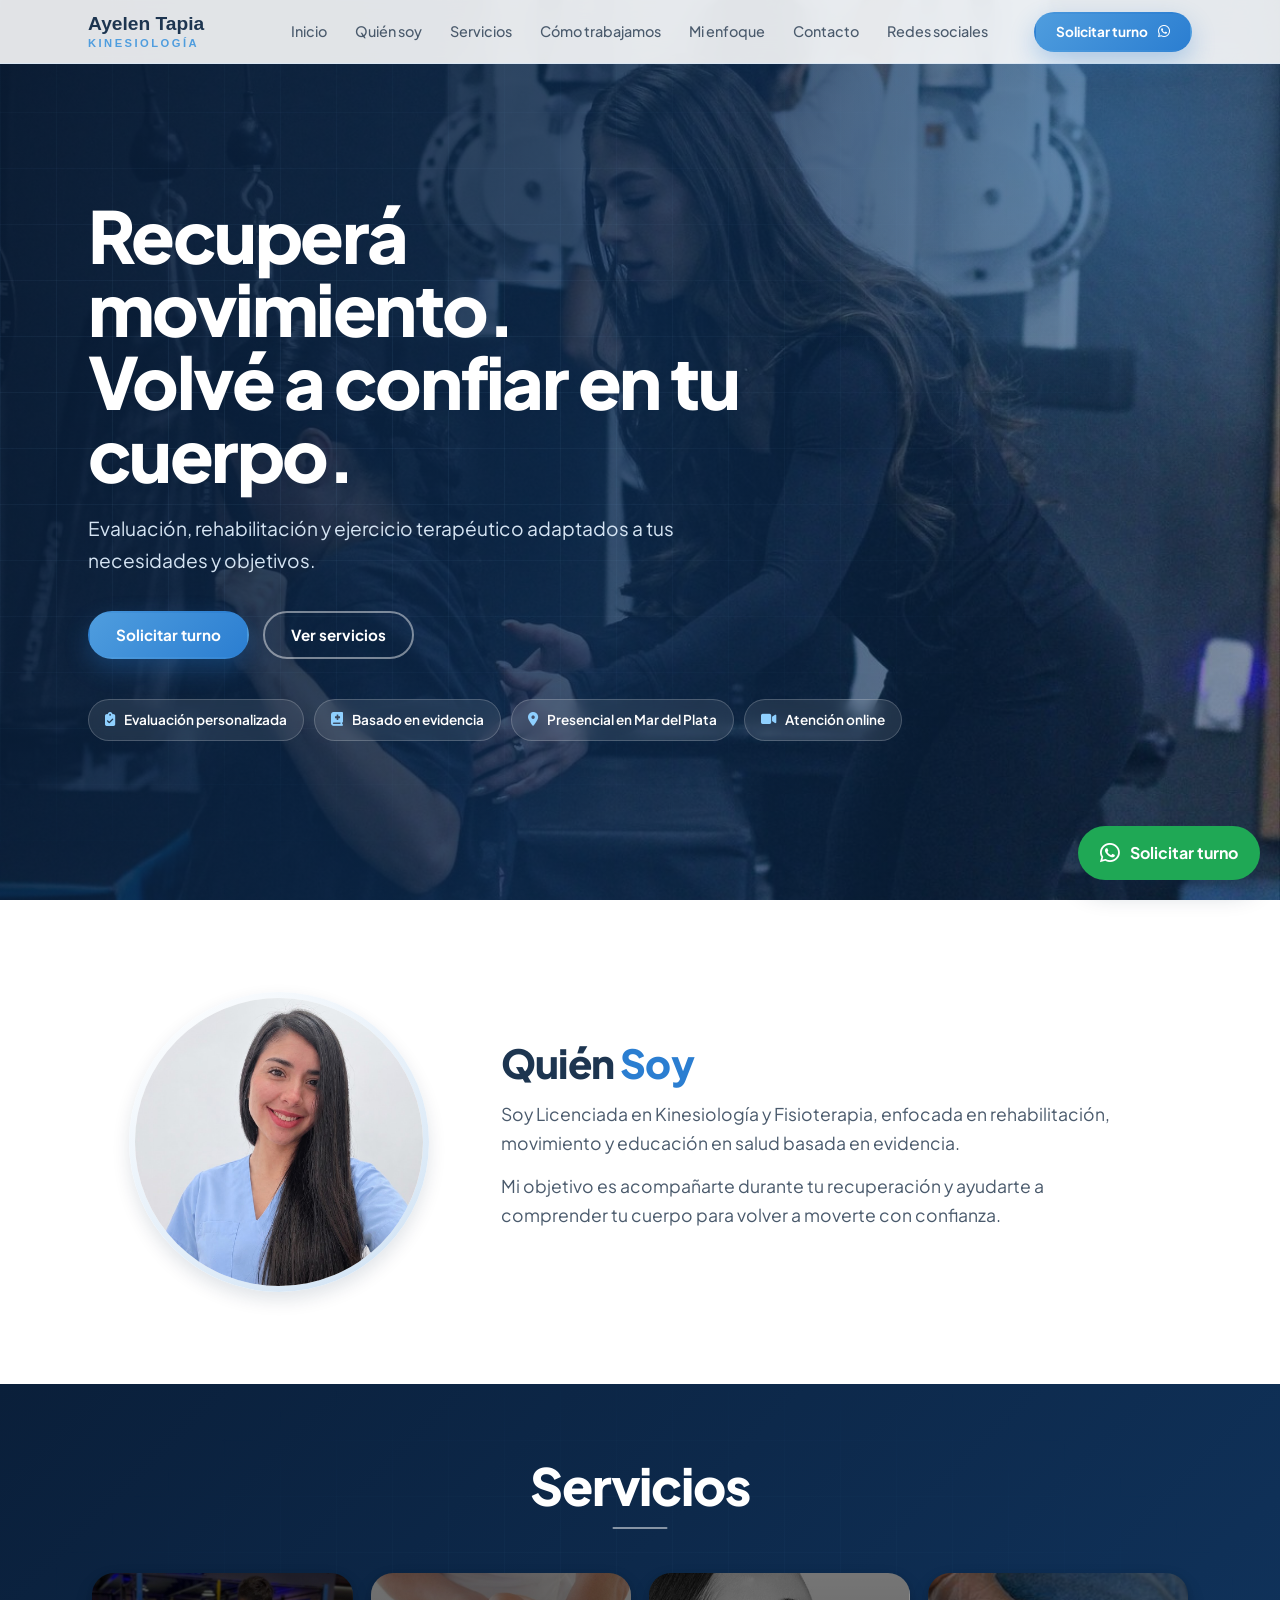
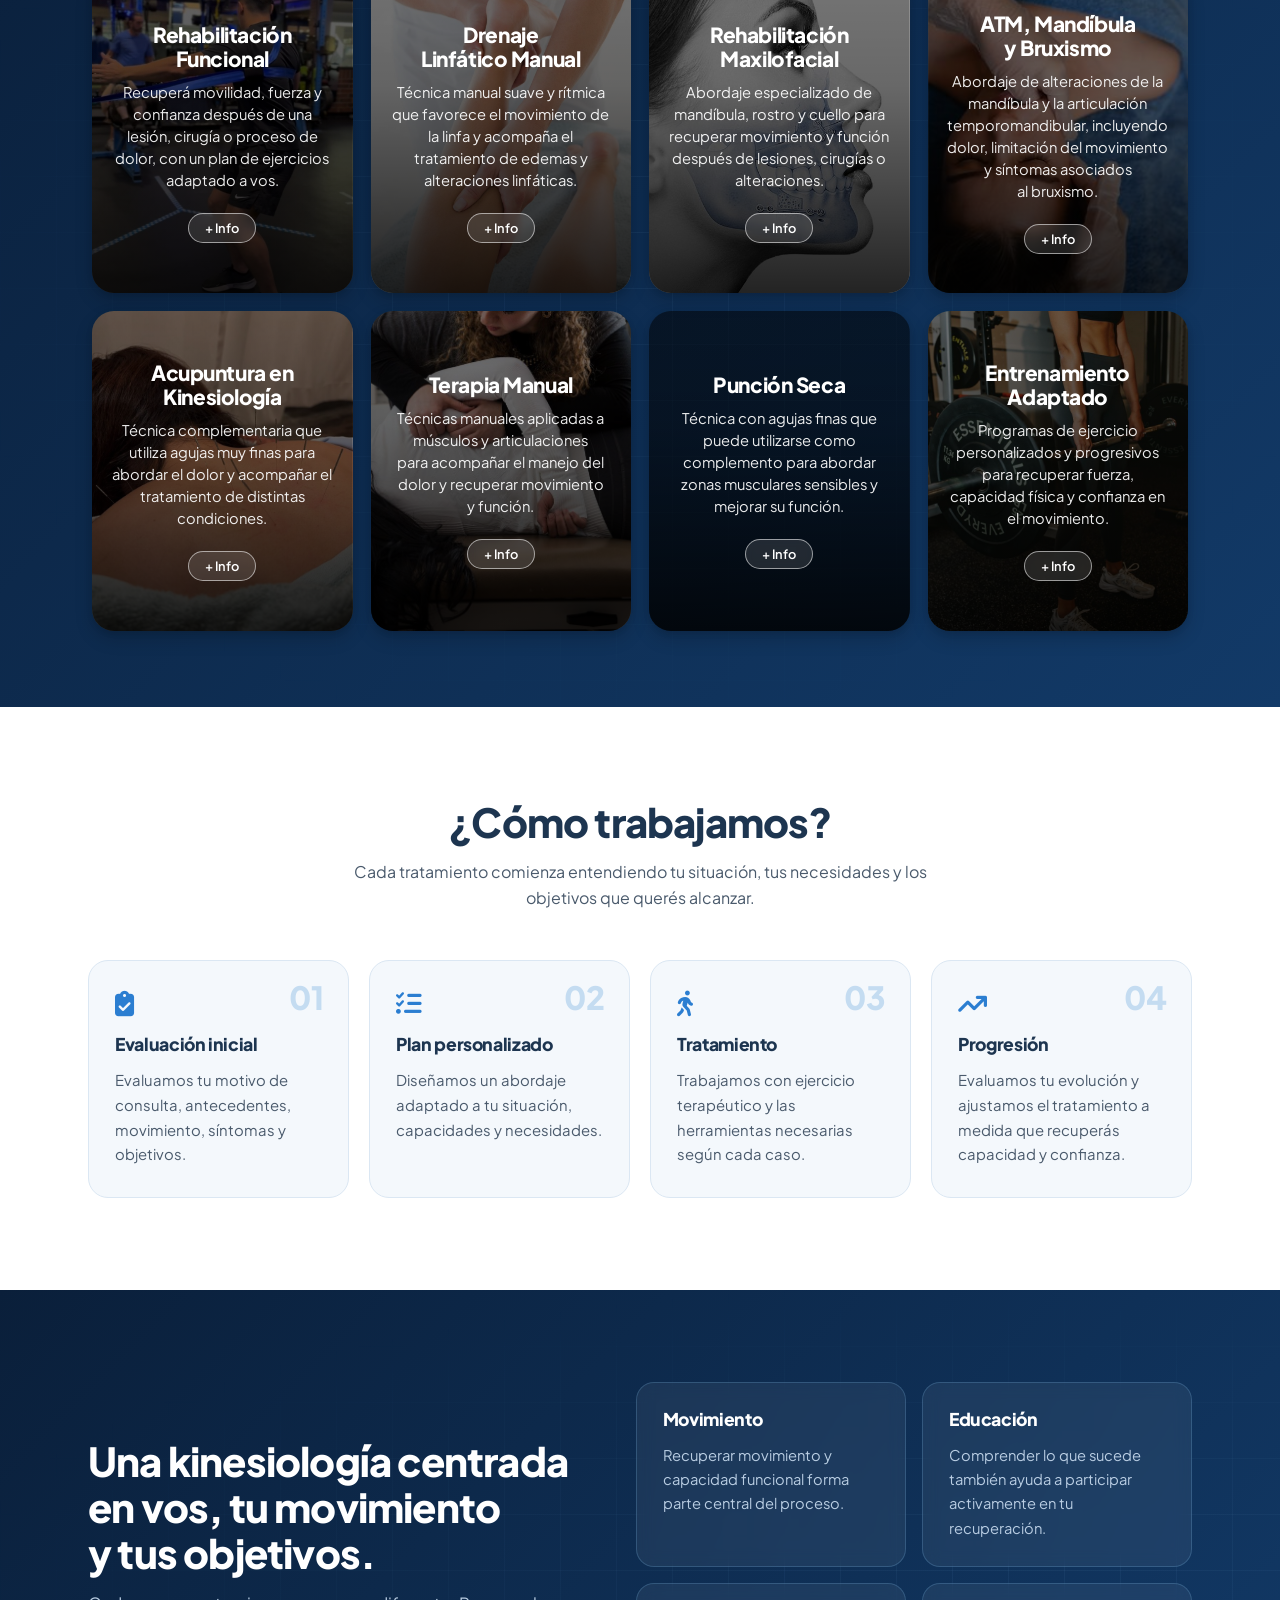
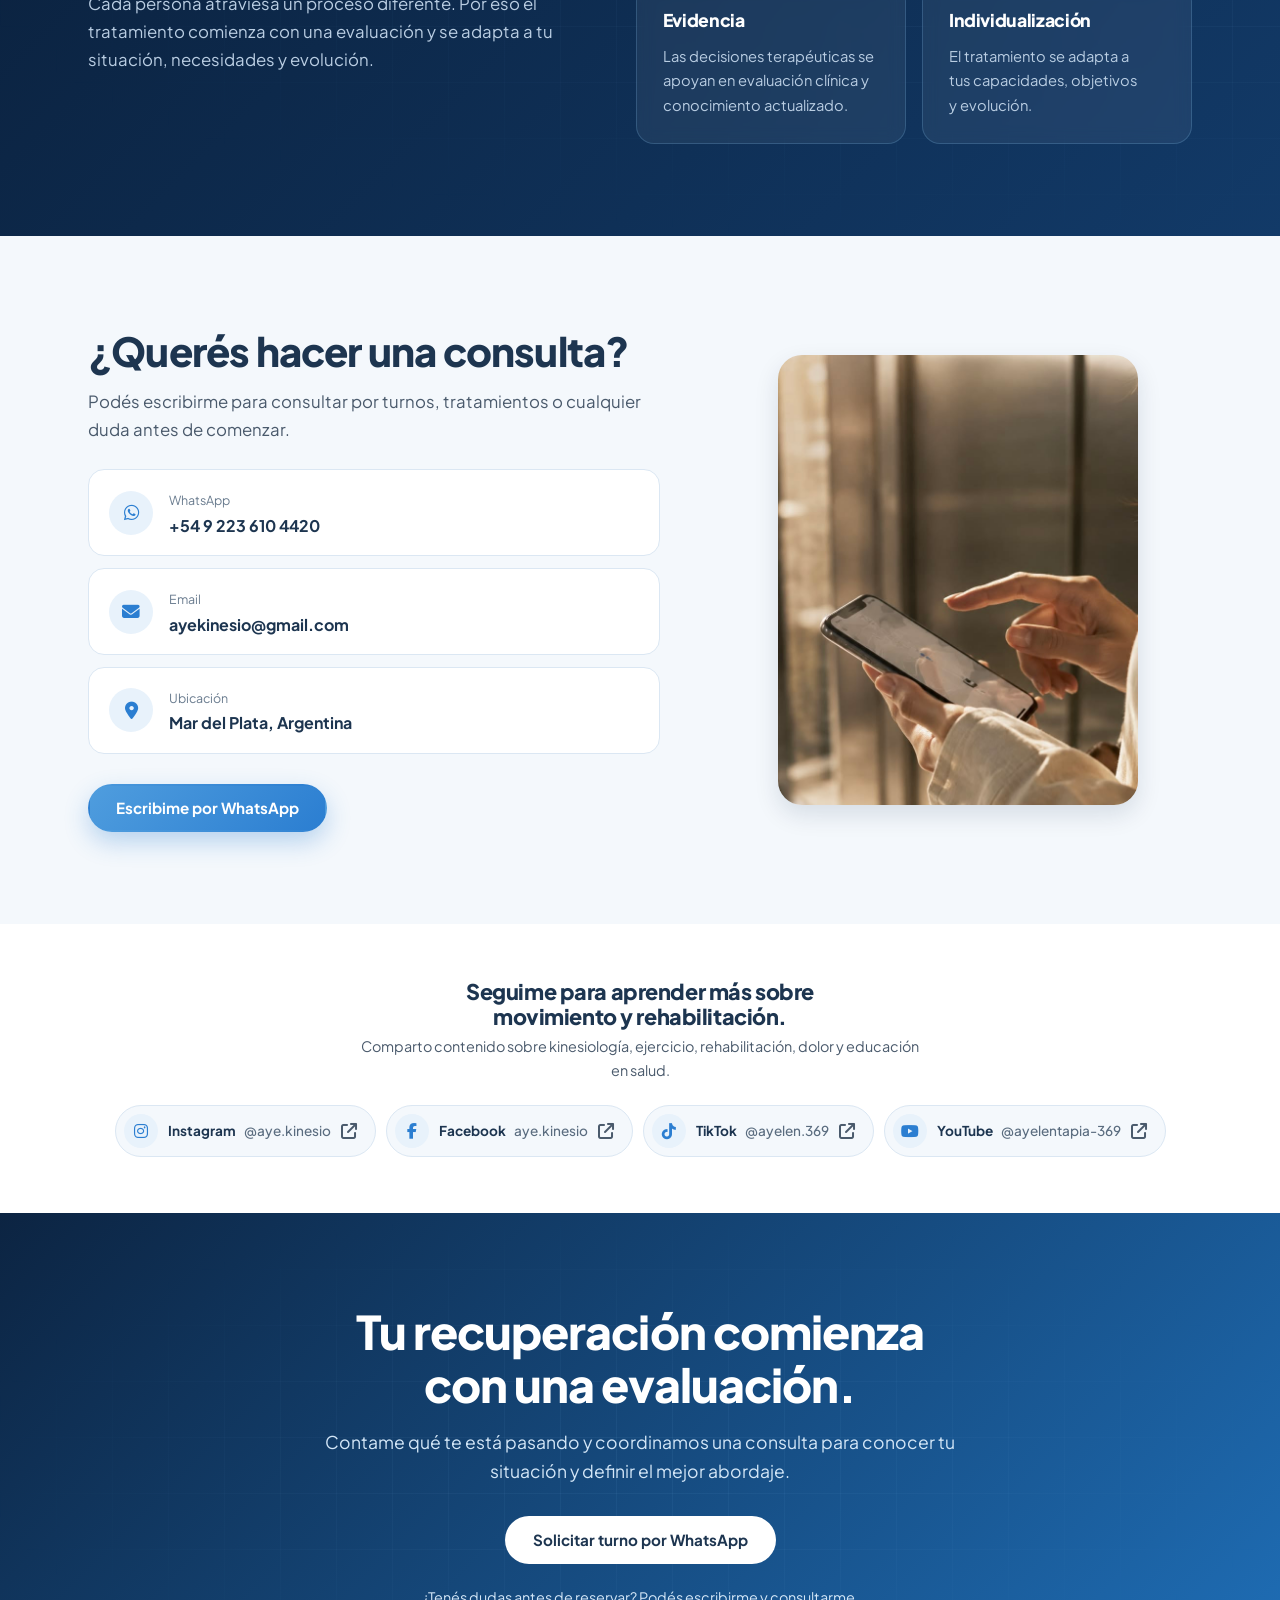
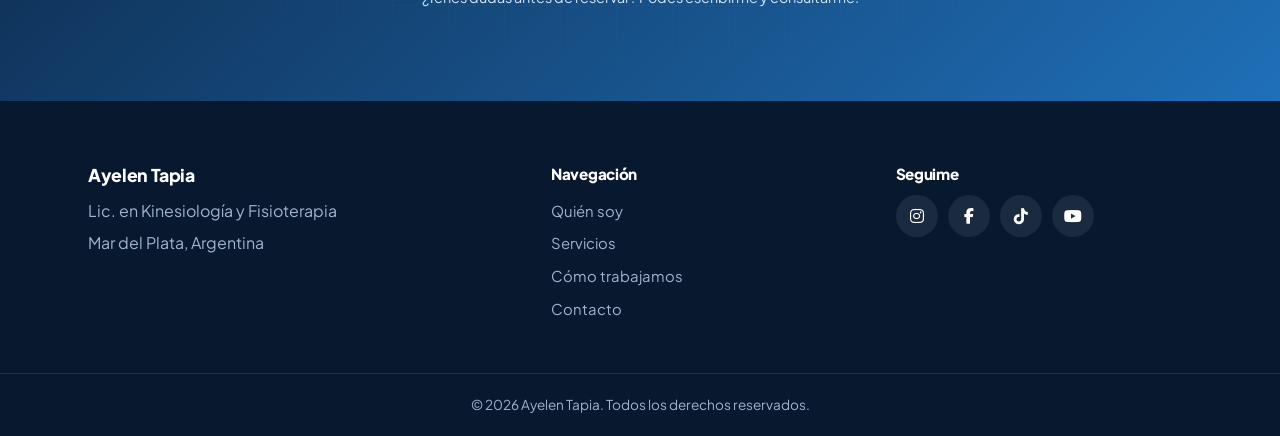
==== commit f2779993: "Actualizo contenido y diseño de la web" ====
--- a/index.html
+++ b/index.html
@@ -1,1312 +1,1191 @@
-<!DOCTYPE html>
+<!doctype html>
 <html lang="es">
-
-<head>
-    <meta charset="UTF-8">
+  <head>
+    <meta charset="UTF-8" />
+
+    <meta name="viewport" content="width=device-width, initial-scale=1.0" />
+
+    <title>Ayelen Tapia | Kinesiología y Rehabilitación en Mar del Plata</title>
 
     <meta
-        name="viewport"
-        content="width=device-width, initial-scale=1.0"
-    >
-
-      <title>
-    Ayelen Tapia | Kinesiología y Rehabilitación en Mar del Plata
-</title>
+      name="description"
+      content="Lic. Ayelen Tapia. Kinesiología y rehabilitación en Mar del Plata: rehabilitación funcional, ATM, punción seca, terapia manual, ejercicio terapéutico y drenaje linfático."
+    />
+
+    <meta name="author" content="Ayelen Tapia" />
+
+    <meta name="robots" content="index, follow" />
+    <link rel="canonical" href="https://ayelentapia.com.ar/" />
+
+    <!-- VISTA PREVIA AL COMPARTIR -->
 
     <meta
-        name="description"
-        content="Lic. Ayelen Tapia. Kinesiología y rehabilitación en Mar del Plata: rehabilitación funcional, ATM, punción seca, terapia manual, ejercicio terapéutico y drenaje linfático."
-    >
-
-    <meta name="author" content="Ayelen Tapia">
-
-    <meta name="robots" content="index, follow">
-    <link rel="canonical" href="https://ayelentapia.com.ar/">
-
-    <!-- VISTA PREVIA AL COMPARTIR -->
+      property="og:description"
+      content="Kinesiología y rehabilitación en Mar del Plata. Evaluación, ejercicio terapéutico, ATM, punción seca, terapia manual y más."
+    />
 
     <meta
-        property="og:title"
-        content="Ayelen Tapia | Kinesiología y Rehabilitación"
-    >
+      property="og:title"
+      content="Ayelen Tapia | Kinesiología y Rehabilitación en Mar del Plata"
+    />
+
+    <meta property="og:type" content="website" />
+    <meta name="theme-color" content="#0c2442" />
+    <meta property="og:url" content="https://ayelentapia.com.ar/" />
 
     <meta
-        property="og:description"
-        content="Kinesiología y rehabilitación en Mar del Plata. Evaluación, ejercicio terapéutico, ATM, punción seca, terapia manual y más."
-    >
-
-    <meta property="og:title" content="Ayelen Tapia | Kinesiología y Rehabilitación en Mar del Plata">
-
-    <meta property="og:url" content="https://ayelentapia.com.ar/">
-
-    <meta
-        property="og:image"
-        content="https://ayelentapia.com.ar/media/portada.jpg"
-    >
-
-    <link rel="stylesheet" href="index.css">
+      property="og:image"
+      content="https://ayelentapia.com.ar/media/portada.jpg"
+    />
+
+    <script type="application/ld+json">
+      {
+        "@context": "https://schema.org",
+        "@type": "Physiotherapy",
+        "name": "Ayelen Tapia - Kinesiología y Rehabilitación",
+        "url": "https://ayelentapia.com.ar/",
+        "image": "https://ayelentapia.com.ar/media/portada.jpg",
+        "telephone": "+5492236104420",
+        "email": "ayekinesio@gmail.com",
+        "areaServed": "Mar del Plata",
+        "address": {
+          "@type": "PostalAddress",
+          "addressLocality": "Mar del Plata",
+          "addressRegion": "Buenos Aires",
+          "addressCountry": "AR"
+        },
+        "sameAs": [
+          "https://www.instagram.com/aye.kinesio/",
+          "https://www.facebook.com/aye.kinesio",
+          "https://www.tiktok.com/@ayelen.369",
+          "https://youtube.com/@ayelentapia-369"
+        ]
+      }
+    </script>
+    <link rel="stylesheet" href="index.css" />
 
     <link
-        rel="stylesheet"
-        href="https://cdnjs.cloudflare.com/ajax/libs/font-awesome/6.5.2/css/all.min.css"
-    >
-
+      rel="stylesheet"
+      href="https://cdnjs.cloudflare.com/ajax/libs/font-awesome/6.5.2/css/all.min.css"
+    />
+
+    <link rel="preconnect" href="https://fonts.googleapis.com" />
+    <link rel="preconnect" href="https://fonts.gstatic.com" crossorigin />
     <link
-        href="https://fonts.googleapis.com/css2?family=Playfair+Display:wght@600;700&display=swap"
-        rel="stylesheet"
-    >
-</head>
-
-<body>
-
+      href="https://fonts.googleapis.com/css2?family=Plus+Jakarta+Sans:wght@400;500;600;700;800&display=swap"
+      rel="stylesheet"
+    />
+  </head>
+
+  <body>
     <header id="header">
-
-    <div class="header-container">
-
+      <div class="header-container">
         <a href="#hero" class="marca-header">
-            <span class="marca-nombre">Ayelen Tapia</span>
-            <span class="marca-profesion">Kinesiología</span>
+          <span class="marca-nombre">Ayelen Tapia</span>
+          <span class="marca-profesion">Kinesiología</span>
         </a>
 
-
         <button
-            type="button"
-            class="menu-toggle"
-            id="menu-toggle"
-            aria-label="Abrir menú"
-            aria-expanded="false"
-            aria-controls="menu-navegacion">
-
-            <span></span>
-            <span></span>
-            <span></span>
-
+          type="button"
+          class="menu-toggle"
+          id="menu-toggle"
+          aria-label="Abrir menú"
+          aria-expanded="false"
+          aria-controls="menu-navegacion"
+        >
+          <span></span>
+          <span></span>
+          <span></span>
         </button>
-
-    </div>
-
-
-    <div class="menu-overlay" id="menu-overlay"></div>
-
-
-    <nav class="menu-navegacion"
-     id="menu-navegacion"
-     aria-label="Navegación principal">
-
-
+      </div>
+
+      <div class="menu-overlay" id="menu-overlay"></div>
+
+      <nav
+        class="menu-navegacion"
+        id="menu-navegacion"
+        aria-label="Navegación principal"
+      >
         <div class="menu-links">
-
-    <a href="#hero">Inicio</a>
-
-    <a href="#quien-soy">Quién soy</a>
-
-    <a href="#mis-servicios">Servicios</a>
-
-    <a href="#como-trabajamos">Cómo trabajamos</a>
-
-    <a href="#mi-enfoque">Mi enfoque</a>
-
-    <a href="#contacto">Contacto</a>
-
-    <a href="#redes">Redes sociales</a>
-
-</div>
-
+          <a href="#hero">Inicio</a>
+
+          <a href="#quien-soy">Quién soy</a>
+
+          <a href="#mis-servicios">Servicios</a>
+
+          <a href="#como-trabajamos">Cómo trabajamos</a>
+
+          <a href="#mi-enfoque">Mi enfoque</a>
+
+          <a href="#contacto">Contacto</a>
+
+          <a href="#redes">Redes sociales</a>
+        </div>
 
         <div class="menu-inferior">
-
-            <p>¿Querés hacer una consulta?</p>
-
-            <a
+          <p>¿Querés hacer una consulta?</p>
+
+          <a
+            href="https://wa.me/5492236104420?text=Hola%20Ayelen,%20quisiera%20solicitar%20un%20turno%20de%20kinesiolog%C3%ADa."
+            target="_blank"
+            class="menu-turno"
+            rel="noopener noreferrer"
+          >
+            Solicitar turno
+
+            <i class="fa-brands fa-whatsapp"></i>
+          </a>
+
+          <span>Mar del Plata · Argentina</span>
+        </div>
+      </nav>
+    </header>
+
+    <section id="hero">
+      <div class="hero-contenido">
+        <h1>
+          Recuperá movimiento.<br />
+          Volvé a confiar en tu cuerpo.
+        </h1>
+
+        <p class="hero-texto">
+          Evaluación, rehabilitación y ejercicio terapéutico adaptados a tus
+          necesidades y objetivos.
+        </p>
+
+        <div class="hero-botones">
+          <a
+            href="https://wa.me/5492236104420?text=Hola%20Ayelen,%20quisiera%20solicitar%20un%20turno%20de%20kinesiolog%C3%ADa."
+            target="_blank"
+            rel="noopener noreferrer"
+            class="boton-principal"
+          >
+            Solicitar turno
+          </a>
+
+          <a href="#mis-servicios" class="boton-secundario"> Ver servicios </a>
+        </div>
+        <ul class="hero-chips">
+          <li>
+            <i class="fa-solid fa-clipboard-check"></i> Evaluación personalizada
+          </li>
+          <li><i class="fa-solid fa-book-medical"></i> Basado en evidencia</li>
+          <li>
+            <i class="fa-solid fa-location-dot"></i> Presencial en Mar del Plata
+          </li>
+          <li><i class="fa-solid fa-video"></i> Atención online</li>
+        </ul>
+      </div>
+    </section>
+
+    <section id="quien-soy" class="reveal">
+      <div class="container">
+        <div class="foto-perfil">
+          <img
+            src="media/fotoyo.jpeg"
+            alt="Lic. Ayelen Tapia, kinesióloga en Mar del Plata"
+          />
+        </div>
+
+        <div class="texto-quien-soy">
+          <h2>Quién <span class="color-acent">Soy</span></h2>
+
+          <p>
+            Soy Licenciada en Kinesiología y Fisioterapia, enfocada en
+            rehabilitación, movimiento y educación en salud basada en evidencia.
+          </p>
+
+          <p>
+            Mi objetivo es acompañarte durante tu recuperación y ayudarte a
+            comprender tu cuerpo para volver a moverte con confianza.
+          </p>
+        </div>
+      </div>
+    </section>
+
+    <section id="mis-servicios" class="reveal">
+      <div class="container">
+        <h2>Servicios</h2>
+
+        <div class="servicios">
+          <div class="carta">
+            <h3>Rehabilitación Funcional</h3>
+
+            <p>
+              Recuperá movilidad, fuerza y confianza después de una lesión,
+              cirugía o proceso de dolor, con un plan de ejercicios adaptado a
+              vos.
+            </p>
+
+            <button type="button" onclick="mostrarInfo('info-rehabilitacion')">
+              + Info
+            </button>
+          </div>
+
+          <div class="carta">
+            <h3>Drenaje Linfático Manual</h3>
+            <p>
+              Técnica manual suave y rítmica que favorece el movimiento de la
+              linfa y acompaña el tratamiento de edemas y alteraciones
+              linfáticas.
+            </p>
+
+            <button type="button" onclick="mostrarInfo('info-drenaje')">
+              + Info
+            </button>
+          </div>
+
+          <div class="carta">
+            <h3>Rehabilitación Maxilofacial</h3>
+            <p>
+              Abordaje especializado de mandíbula, rostro y cuello para
+              recuperar movimiento y función después de lesiones, cirugías o
+              alteraciones.
+            </p>
+
+            <button type="button" onclick="mostrarInfo('info-maxilofacial')">
+              + Info
+            </button>
+          </div>
+
+          <div class="carta">
+            <h3>ATM, Mandíbula y Bruxismo</h3>
+            <p>
+              Abordaje de alteraciones de la mandíbula y la articulación
+              temporomandibular, incluyendo dolor, limitación del movimiento y
+              síntomas asociados al bruxismo.
+            </p>
+
+            <button type="button" onclick="mostrarInfo('info-atm')">
+              + Info
+            </button>
+          </div>
+
+          <div class="carta">
+            <h3>Acupuntura en Kinesiología</h3>
+            <p>
+              Técnica complementaria que utiliza agujas muy finas para abordar
+              el dolor y acompañar el tratamiento de distintas condiciones.
+            </p>
+
+            <button type="button" onclick="mostrarInfo('info-acupuntura')">
+              + Info
+            </button>
+          </div>
+
+          <div class="carta">
+            <h3>Terapia Manual</h3>
+            <p>
+              Técnicas manuales aplicadas a músculos y articulaciones para
+              acompañar el manejo del dolor y recuperar movimiento y función.
+            </p>
+
+            <button type="button" onclick="mostrarInfo('info-terapia-manual')">
+              + Info
+            </button>
+          </div>
+
+          <div class="carta">
+            <h3>Punción Seca</h3>
+            <p>
+              Técnica con agujas finas que puede utilizarse como complemento
+              para abordar zonas musculares sensibles y mejorar su función.
+            </p>
+
+            <button type="button" onclick="mostrarInfo('info-puncion-seca')">
+              + Info
+            </button>
+          </div>
+
+          <div class="carta">
+            <h3>Entrenamiento Adaptado</h3>
+            <p>
+              Programas de ejercicio personalizados y progresivos para recuperar
+              fuerza, capacidad física y confianza en el movimiento.
+            </p>
+
+            <button type="button" onclick="mostrarInfo('info-entrenamiento')">
+              + Info
+            </button>
+          </div>
+        </div>
+      </div>
+    </section>
+
+    <section id="info-rehabilitacion" class="info-detallada">
+      <div class="container">
+        <div class="info-grid">
+          <div class="info-imagen">
+            <img
+              src="media/rehabilitacion-funcional.jpg"
+              alt="Rehabilitación Funcional"
+            />
+          </div>
+
+          <div class="info-contenido">
+            <h2>Rehabilitación Funcional</h2>
+
+            <h3>¿Para quién está indicado?</h3>
+
+            <p>
+              Para personas que necesitan recuperar movimiento, fuerza y función
+              después de una lesión, cirugía, período de inmovilización o
+              proceso de dolor.
+            </p>
+
+            <h3>¿En qué situaciones puede ayudarte?</h3>
+
+            <p>
+              Puede formar parte del tratamiento de lesiones musculares y
+              articulares, recuperación postquirúrgica, pérdida de fuerza o
+              movilidad y dificultades para volver a las actividades cotidianas
+              o deportivas.
+            </p>
+
+            <h3>¿Cómo trabajamos?</h3>
+
+            <p>
+              Comenzamos con una evaluación para conocer tu estado actual, tus
+              limitaciones y tus objetivos. A partir de eso, diseñamos un plan
+              de tratamiento progresivo que puede combinar ejercicio
+              terapéutico, educación, terapia manual y otras herramientas según
+              tus necesidades.
+            </p>
+
+            <h3>¿Qué objetivos buscamos?</h3>
+
+            <p>
+              Recuperar progresivamente la movilidad, fuerza y capacidad
+              funcional, favoreciendo que puedas volver a tus actividades con
+              mayor confianza y autonomía.
+            </p>
+
+            <div class="info-botones">
+              <button onclick="cerrarInfo()">Cerrar</button>
+
+              <a
                 href="https://wa.me/5492236104420?text=Hola%20Ayelen,%20quisiera%20solicitar%20un%20turno%20de%20kinesiolog%C3%ADa."
                 target="_blank"
-                class="menu-turno"
-                rel="noopener noreferrer">
-
-                Solicitar turno
-
-                <i class="fa-brands fa-whatsapp"></i>
-
+                rel="noopener noreferrer"
+                class="boton-principal"
+              >
+                Reservá tu turno
+              </a>
+            </div>
+          </div>
+        </div>
+      </div>
+    </section>
+
+    <section id="info-drenaje" class="info-detallada">
+      <div class="container">
+        <div class="info-grid">
+          <div class="info-imagen">
+            <img
+              src="media/drenaje-linfatico.jpg"
+              alt="Drenaje Linfático Manual"
+            />
+          </div>
+
+          <div class="info-contenido">
+            <h2>Drenaje Linfático Manual</h2>
+
+            <h3>¿Para quién está indicado?</h3>
+
+            <p>
+              Para personas que presentan edema o necesitan acompañar
+              determinados procesos postquirúrgicos o alteraciones del sistema
+              linfático, siempre luego de valorar si la técnica está indicada.
+            </p>
+
+            <h3>¿En qué situaciones puede ayudarte?</h3>
+
+            <p>
+              Puede utilizarse como parte del abordaje de determinados edemas,
+              procesos de recuperación después de algunas cirugías y
+              alteraciones relacionadas con el drenaje linfático.
+            </p>
+
+            <h3>¿Cómo trabajamos?</h3>
+
+            <p>
+              Realizamos maniobras manuales suaves, lentas y rítmicas, adaptadas
+              a cada persona y al motivo de consulta. La técnica se integra
+              dentro de un abordaje individualizado.
+            </p>
+
+            <h3>¿Qué objetivos buscamos?</h3>
+
+            <p>
+              Favorecer el desplazamiento de líquidos y acompañar la disminución
+              del edema cuando el drenaje linfático manual está indicado.
+            </p>
+
+            <div class="info-botones">
+              <button onclick="cerrarInfo()">Cerrar</button>
+
+              <a
+                href="https://wa.me/5492236104420?text=Hola%20Ayelen,%20quisiera%20solicitar%20un%20turno%20de%20kinesiolog%C3%ADa."
+                target="_blank"
+                rel="noopener noreferrer"
+                class="boton-principal"
+              >
+                Reservá tu turno
+              </a>
+            </div>
+          </div>
+        </div>
+      </div>
+    </section>
+
+    <section id="info-maxilofacial" class="info-detallada">
+      <div class="container">
+        <div class="info-grid">
+          <div class="info-imagen">
+            <img
+              src="media/rehabilitacion-maxilofascial.jpg"
+              alt="Rehabilitación Maxilofacial"
+            />
+          </div>
+
+          <div class="info-contenido">
+            <h2>Rehabilitación Maxilofacial</h2>
+
+            <h3>¿Para quién está indicado?</h3>
+
+            <p>
+              Para personas que necesitan recuperar el movimiento y la función
+              de la mandíbula, rostro y cuello después de una lesión, cirugía o
+              proceso que haya generado dolor, rigidez o limitación del
+              movimiento.
+            </p>
+
+            <h3>¿En qué situaciones puede ayudarte?</h3>
+
+            <p>
+              Puede formar parte del tratamiento después de determinadas
+              cirugías maxilofaciales, traumatismos, alteraciones de la
+              movilidad mandibular y otros procesos que afecten la función de la
+              región facial y cervical.
+            </p>
+
+            <h3>¿Cómo trabajamos?</h3>
+
+            <p>
+              Comenzamos con una evaluación de la movilidad, el dolor y la
+              función de la zona. El tratamiento puede combinar técnicas
+              manuales, ejercicios específicos y educación, adaptando cada etapa
+              a las necesidades de la persona.
+            </p>
+
+            <h3>¿Qué objetivos buscamos?</h3>
+
+            <p>
+              Favorecer la recuperación del movimiento, disminuir las
+              limitaciones funcionales y acompañar el retorno progresivo a las
+              actividades cotidianas.
+            </p>
+
+            <div class="info-botones">
+              <button onclick="cerrarInfo()">Cerrar</button>
+
+              <a
+                href="https://wa.me/5492236104420?text=Hola%20Ayelen,%20quisiera%20solicitar%20un%20turno%20de%20kinesiolog%C3%ADa."
+                target="_blank"
+                rel="noopener noreferrer"
+                class="boton-principal"
+              >
+                Reservá tu turno
+              </a>
+            </div>
+          </div>
+        </div>
+      </div>
+    </section>
+
+    <section id="info-atm" class="info-detallada">
+      <div class="container">
+        <div class="info-grid">
+          <div class="info-imagen">
+            <img
+              src="media/atm-bruxismo-hero.jpg"
+              alt="Tratamiento kinésico de ATM y bruxismo en Mar del Plata"
+            />
+          </div>
+
+          <div class="info-contenido">
+            <h2>ATM, Mandíbula y Bruxismo</h2>
+
+            <h3>¿Para quién está indicado?</h3>
+
+            <p>
+              Para personas que presentan dolor o molestias en la mandíbula,
+              articulación temporomandibular, cara o cuello, así como
+              dificultades para abrir la boca, masticar o realizar determinados
+              movimientos.
+            </p>
+
+            <h3>¿En qué situaciones puede ayudarte?</h3>
+
+            <p>
+              Puede formar parte del abordaje de dolor temporomandibular,
+              limitaciones del movimiento mandibular, sobrecarga muscular,
+              molestias asociadas al bruxismo y alteraciones funcionales
+              relacionadas con la mandíbula y la región cervical.
+            </p>
+
+            <h3>¿Cómo trabajamos?</h3>
+
+            <p>
+              Comenzamos con una evaluación de la movilidad mandibular,
+              musculatura, articulación y región cervical. Según cada caso,
+              podemos combinar terapia manual, ejercicios específicos, educación
+              y estrategias para mejorar el control y la función.
+            </p>
+
+            <h3>¿Qué objetivos buscamos?</h3>
+
+            <p>
+              Disminuir las molestias, mejorar la movilidad y función de la
+              mandíbula y favorecer un mejor control de la región mandibular,
+              cervical y facial.
+            </p>
+
+            <div class="info-botones">
+              <button onclick="cerrarInfo()">Cerrar</button>
+
+              <a
+                href="https://wa.me/5492236104420?text=Hola%20Ayelen,%20quisiera%20solicitar%20un%20turno%20de%20kinesiolog%C3%ADa."
+                target="_blank"
+                rel="noopener noreferrer"
+                class="boton-principal"
+              >
+                Reservá tu turno
+              </a>
+
+              <a href="atm-bruxismo/" class="boton-secundario">
+                Ver información completa sobre ATM y Bruxismo
+              </a>
+            </div>
+          </div>
+        </div>
+      </div>
+    </section>
+
+    <section id="info-acupuntura" class="info-detallada">
+      <div class="container">
+        <div class="info-grid">
+          <div class="info-imagen">
+            <img src="media/acupuntura.jpg" alt="Acupuntura en Kinesiología" />
+          </div>
+
+          <div class="info-contenido">
+            <h2>Acupuntura en Kinesiología</h2>
+
+            <h3>¿Para quién está indicado?</h3>
+
+            <p>
+              Para personas que presentan dolor, tensión muscular o determinadas
+              alteraciones funcionales en las que la acupuntura pueda utilizarse
+              como herramienta complementaria dentro del tratamiento kinésico.
+            </p>
+
+            <h3>¿En qué situaciones puede ayudarte?</h3>
+
+            <p>
+              Puede utilizarse como complemento en el abordaje de distintos
+              tipos de dolor y molestias musculoesqueléticas, ayudando a modular
+              los síntomas y acompañando el proceso de recuperación.
+            </p>
+
+            <h3>¿Cómo trabajamos?</h3>
+
+            <p>
+              Primero realizamos una evaluación para conocer el motivo de
+              consulta y determinar si la técnica está indicada. Luego se
+              colocan agujas muy finas en puntos seleccionados según cada caso.
+              La acupuntura puede combinarse con otras herramientas de
+              kinesiología durante el tratamiento.
+            </p>
+
+            <h3>¿Qué objetivos buscamos?</h3>
+
+            <p>
+              Buscamos contribuir al manejo del dolor y la tensión muscular,
+              favorecer el movimiento y acompañar el proceso de recuperación
+              dentro de un abordaje integral.
+            </p>
+
+            <div class="info-botones">
+              <button onclick="cerrarInfo()">Cerrar</button>
+
+              <a
+                href="https://wa.me/5492236104420?text=Hola%20Ayelen,%20quisiera%20solicitar%20un%20turno%20de%20kinesiolog%C3%ADa."
+                target="_blank"
+                rel="noopener noreferrer"
+                class="boton-principal"
+              >
+                Reservá tu turno
+              </a>
+            </div>
+          </div>
+        </div>
+      </div>
+    </section>
+
+    <section id="info-terapia-manual" class="info-detallada">
+      <div class="container">
+        <div class="info-grid">
+          <div class="info-imagen">
+            <img src="media/terapia-manual.jpg" alt="Terapia Manual" />
+          </div>
+
+          <div class="info-contenido">
+            <h2>Terapia Manual</h2>
+
+            <h3>¿Para quién está indicado?</h3>
+
+            <p>
+              Para personas que presentan dolor, rigidez o limitaciones de
+              movimiento en músculos y articulaciones y que pueden beneficiarse
+              de técnicas manuales dentro de un tratamiento kinésico.
+            </p>
+
+            <h3>¿En qué situaciones puede ayudarte?</h3>
+
+            <p>
+              Puede utilizarse como complemento en diferentes afecciones
+              musculoesqueléticas, molestias articulares, tensión muscular y
+              limitaciones de movilidad.
+            </p>
+
+            <h3>¿Cómo trabajamos?</h3>
+
+            <p>
+              Primero realizamos una evaluación para identificar las zonas que
+              pueden estar relacionadas con tus síntomas. Luego seleccionamos
+              las técnicas manuales más adecuadas y las integramos con
+              ejercicios, educación y otras herramientas según tus necesidades.
+            </p>
+
+            <h3>¿Qué objetivos buscamos?</h3>
+
+            <p>
+              Buscamos favorecer el movimiento, disminuir las molestias y
+              facilitar la recuperación de la función para que puedas volver
+              progresivamente a tus actividades.
+            </p>
+
+            <div class="info-botones">
+              <button onclick="cerrarInfo()">Cerrar</button>
+
+              <a
+                href="https://wa.me/5492236104420?text=Hola%20Ayelen,%20quisiera%20solicitar%20un%20turno%20de%20kinesiolog%C3%ADa."
+                target="_blank"
+                rel="noopener noreferrer"
+                class="boton-principal"
+              >
+                Reservá tu turno
+              </a>
+            </div>
+          </div>
+        </div>
+      </div>
+    </section>
+
+    <section id="info-puncion-seca" class="info-detallada">
+      <div class="container">
+        <div class="info-grid">
+          <div class="info-imagen">
+            <img src="media/Puncion-Seca.jpg" alt="Punción Seca" />
+          </div>
+
+          <div class="info-contenido">
+            <h2>Punción Seca</h2>
+
+            <h3>¿Para quién está indicado?</h3>
+
+            <p>
+              Para personas que presentan dolor o sensibilidad muscular,
+              especialmente cuando existen zonas de tensión o puntos sensibles
+              que pueden ser abordados mediante esta técnica.
+            </p>
+
+            <h3>¿En qué situaciones puede ayudarte?</h3>
+
+            <p>
+              Puede utilizarse como complemento del tratamiento kinésico en
+              determinadas afecciones musculoesqueléticas, incluyendo algunas
+              tendinopatías y cuadros de dolor muscular.
+            </p>
+
+            <h3>¿Cómo trabajamos?</h3>
+
+            <p>
+              Primero evaluamos la zona y determinamos si la técnica está
+              indicada. Luego se utilizan agujas muy finas sobre tejidos
+              musculares seleccionados. La punción seca se integra con
+              ejercicios, terapia manual y otras herramientas según cada caso.
+            </p>
+
+            <h3>¿Qué objetivos buscamos?</h3>
+
+            <p>
+              Buscamos contribuir a la disminución del dolor y mejorar la
+              función de la zona tratada, facilitando la progresión del
+              tratamiento y la recuperación del movimiento.
+            </p>
+
+            <div class="info-botones">
+              <button onclick="cerrarInfo()">Cerrar</button>
+
+              <a
+                href="https://wa.me/5492236104420?text=Hola%20Ayelen,%20quisiera%20solicitar%20un%20turno%20de%20kinesiolog%C3%ADa."
+                target="_blank"
+                rel="noopener noreferrer"
+                class="boton-principal"
+              >
+                Reservá tu turno
+              </a>
+            </div>
+          </div>
+        </div>
+      </div>
+    </section>
+
+    <section id="info-entrenamiento" class="info-detallada">
+      <div class="container">
+        <div class="info-grid">
+          <div class="info-imagen">
+            <img
+              src="media/planes-de-entrenamiento.jpg"
+              alt="Entrenamiento Adaptado"
+            />
+          </div>
+
+          <div class="info-contenido">
+            <h2>Entrenamiento Adaptado</h2>
+
+            <h3>¿Para quién está indicado?</h3>
+
+            <p>
+              Para personas que quieren mejorar su fuerza, movilidad y capacidad
+              física mediante un programa de ejercicio adaptado a su estado
+              actual, objetivos y necesidades.
+            </p>
+
+            <h3>¿En qué situaciones puede ayudarte?</h3>
+
+            <p>
+              Puede ser útil durante procesos de recuperación, después de una
+              lesión o período de inactividad, y también para personas que
+              buscan mejorar progresivamente su condición física y desenvolverse
+              con mayor seguridad en sus actividades.
+            </p>
+
+            <h3>¿Cómo trabajamos?</h3>
+
+            <p>
+              Comenzamos con una evaluación para conocer tu capacidad física,
+              antecedentes, limitaciones y objetivos. A partir de esa
+              información, diseñamos un programa progresivo de ejercicios y
+              ajustamos la carga según tu evolución.
+            </p>
+
+            <h3>¿Qué objetivos buscamos?</h3>
+
+            <p>
+              Desarrollar progresivamente fuerza, movilidad, resistencia y
+              capacidad funcional, buscando que puedas moverte y realizar tus
+              actividades con mayor confianza y autonomía.
+            </p>
+
+            <div class="info-botones">
+              <button onclick="cerrarInfo()">Cerrar</button>
+
+              <a
+                href="https://wa.me/5492236104420?text=Hola%20Ayelen,%20quisiera%20solicitar%20un%20turno%20de%20kinesiolog%C3%ADa."
+                target="_blank"
+                rel="noopener noreferrer"
+                class="boton-principal"
+              >
+                Reservá tu turno
+              </a>
+            </div>
+          </div>
+        </div>
+      </div>
+    </section>
+
+    <section id="como-trabajamos" class="reveal">
+      <div class="container">
+        <div class="como-titulo">
+          <h2>¿Cómo trabajamos?</h2>
+
+          <p>
+            Cada tratamiento comienza entendiendo tu situación, tus necesidades
+            y los objetivos que querés alcanzar.
+          </p>
+        </div>
+
+        <div class="pasos-tratamiento">
+          <div class="paso reveal-delay delay-1">
+            <div class="paso-numero">01</div>
+
+            <i class="fa-solid fa-clipboard-check"></i>
+
+            <h3>Evaluación inicial</h3>
+
+            <p>
+              Evaluamos tu motivo de consulta, antecedentes, movimiento,
+              síntomas y objetivos.
+            </p>
+          </div>
+
+          <div class="paso reveal-delay delay-2">
+            <div class="paso-numero">02</div>
+
+            <i class="fa-solid fa-list-check"></i>
+
+            <h3>Plan personalizado</h3>
+
+            <p>
+              Diseñamos un abordaje adaptado a tu situación, capacidades y
+              necesidades.
+            </p>
+          </div>
+
+          <div class="paso reveal-delay delay-3">
+            <div class="paso-numero">03</div>
+
+            <i class="fa-solid fa-person-walking"></i>
+
+            <h3>Tratamiento</h3>
+
+            <p>
+              Trabajamos con ejercicio terapéutico y las herramientas necesarias
+              según cada caso.
+            </p>
+          </div>
+
+          <div class="paso reveal-delay delay-4">
+            <div class="paso-numero">04</div>
+
+            <i class="fa-solid fa-arrow-trend-up"></i>
+
+            <h3>Progresión</h3>
+
+            <p>
+              Evaluamos tu evolución y ajustamos el tratamiento a medida que
+              recuperás capacidad y confianza.
+            </p>
+          </div>
+        </div>
+      </div>
+    </section>
+
+    <section id="mi-enfoque" class="reveal">
+      <div class="container">
+        <div class="enfoque-texto">
+          <h2>
+            Una kinesiología centrada en vos, tu movimiento y tus objetivos.
+          </h2>
+
+          <p class="enfoque-descripcion">
+            Cada persona atraviesa un proceso diferente. Por eso el tratamiento
+            comienza con una evaluación y se adapta a tu situación, necesidades
+            y evolución.
+          </p>
+        </div>
+
+        <div class="enfoque-pilares">
+          <div class="pilar">
+            <h3>Movimiento</h3>
+            <p>
+              Recuperar movimiento y capacidad funcional forma parte central del
+              proceso.
+            </p>
+          </div>
+
+          <div class="pilar">
+            <h3>Educación</h3>
+            <p>
+              Comprender lo que sucede también ayuda a participar activamente en
+              tu recuperación.
+            </p>
+          </div>
+
+          <div class="pilar">
+            <h3>Evidencia</h3>
+            <p>
+              Las decisiones terapéuticas se apoyan en evaluación clínica y
+              conocimiento actualizado.
+            </p>
+          </div>
+
+          <div class="pilar">
+            <h3>Individualización</h3>
+            <p>
+              El tratamiento se adapta a tus capacidades, objetivos y evolución.
+            </p>
+          </div>
+        </div>
+      </div>
+    </section>
+
+    <section id="contacto" class="reveal">
+      <div class="container">
+        <div class="contacto-info">
+          <h2>¿Querés hacer una consulta?</h2>
+
+          <p class="contacto-intro">
+            Podés escribirme para consultar por turnos, tratamientos o cualquier
+            duda antes de comenzar.
+          </p>
+
+          <div class="contacto-datos">
+            <a
+              href="https://wa.me/5492236104420"
+              target="_blank"
+              rel="noopener noreferrer"
+              class="contacto-item"
+            >
+              <i class="fa-brands fa-whatsapp"></i>
+
+              <div>
+                <span>WhatsApp</span>
+                <p>+54 9 223 610 4420</p>
+              </div>
             </a>
 
-            <span>Mar del Plata · Argentina</span>
-
-        </div>
-
-    </nav>
-
-</header>
-
-
-    <section id="hero">
-
-    <div class="hero-contenido">
-
-        <p class="hero-etiqueta">KINESIOLOGÍA Y REHABILITACIÓN</p>
-
-<h1>
-    Recuperá movimiento.<br>
-    Volvé a confiar en tu cuerpo.
-</h1>
-
-<p class="hero-texto">
-    Evaluación, rehabilitación y ejercicio terapéutico
-    adaptados a tus necesidades y objetivos.
-</p>
-
-        <div class="hero-botones">
-
-            <a href="https://wa.me/5492236104420?text=Hola%20Ayelen,%20quisiera%20solicitar%20un%20turno%20de%20kinesiolog%C3%ADa."
-   target="_blank"
-   rel="noopener noreferrer"
-   class="boton-principal">
-    Solicitar turno
-</a>
-
-            <a href="#mis-servicios" class="boton-secundario">
-                Ver servicios
+            <a href="mailto:ayekinesio@gmail.com" class="contacto-item">
+              <i class="fa-solid fa-envelope"></i>
+
+              <div>
+                <span>Email</span>
+                <p>ayekinesio@gmail.com</p>
+              </div>
             </a>
 
-        </div>
-
-    </div>
-
-</section>
-
-
-    <section id="quien-soy" class="reveal">
-
-    <div class="container">
-
-        <div class="foto-perfil">
-           <img src="media/fotoyo.jpeg" alt="Lic. Ayelen Tapia, kinesióloga en Mar del Plata">
-        </div>
-
-        <div class="texto-quien-soy">
-
-            <h2>Quién <span class="color-acent">Soy</span></h2>
-
-            <p>
-                Soy Licenciada en Kinesiología y Fisioterapia, enfocada en
-                rehabilitación, movimiento y educación en salud basada en evidencia.
-            </p>
-
-            <p>
-                Mi objetivo es acompañarte durante tu recuperación y ayudarte
-                a comprender tu cuerpo para volver a moverte con confianza.
-            </p>
-
-        </div>
-
-    </div>
-
-</section>
-
-
-    <section id="mis-servicios" class="reveal">
-
-        <div class="container">
-
-            <h2>Servicios</h2>
-
-            <div class="servicios">
-
-                <div class="carta">
-
-    <h3>Rehabilitación Funcional</h3>
-
-    <p>
-        Recuperá movilidad, fuerza y confianza después de una lesión,
-        cirugía o proceso de dolor, con un plan de ejercicios adaptado a vos.
-    </p>
-
-    <button type="button" onclick="mostrarInfo('info-rehabilitacion')">+ Info</button>
-
-
-</div>
-
-
-<div class="carta">
-    <h3>Drenaje Linfático Manual</h3>
-    <p>
-        Técnica manual suave y rítmica que favorece el movimiento de la linfa
-        y acompaña el tratamiento de edemas y alteraciones linfáticas.
-    </p>
-    
-   
-     <button type="button" onclick="mostrarInfo('info-drenaje')">+ Info</button>
-
-</div>
-
-
-<div class="carta">
-    <h3>Rehabilitación Maxilofacial</h3>
-    <p>
-        Abordaje especializado de mandíbula, rostro y cuello para recuperar
-        movimiento y función después de lesiones, cirugías o alteraciones.
-    </p>
-
-    <button type="button" onclick="mostrarInfo('info-maxilofacial')">+ Info</button>
-
-</div>
-
-
-<div class="carta">
-    <h3>ATM, Mandíbula y Bruxismo</h3>
-    <p>
-        Abordaje de alteraciones de la mandíbula y la articulación
-        temporomandibular, incluyendo dolor, limitación del movimiento
-        y síntomas asociados al bruxismo.
-    </p>
-
-    <button type="button" onclick="mostrarInfo('info-atm')">+ Info</button>
-</div>
-
-
-<div class="carta">
-    <h3>Acupuntura en Kinesiología</h3>
-    <p>
-        Técnica complementaria que utiliza agujas muy finas para abordar
-        el dolor y acompañar el tratamiento de distintas condiciones.
-    </p>
-
-    <button type="button" onclick="mostrarInfo('info-acupuntura')">+ Info</button>
-
-</div>
-
-
-<div class="carta">
-    <h3>Terapia Manual</h3>
-    <p>
-        Técnicas manuales aplicadas a músculos y articulaciones para
-        acompañar el manejo del dolor y recuperar movimiento y función.
-    </p>
-
-    <button type="button" onclick="mostrarInfo('info-terapia-manual')">+ Info</button>
-
-</div>
-
-
-<div class="carta">
-    <h3>Punción Seca</h3>
-    <p>
-        Técnica con agujas finas que puede utilizarse como complemento
-        para abordar zonas musculares sensibles y mejorar su función.
-    </p>
-
-    <button onclick="mostrarInfo('info-puncion-seca')">+ Info</button>
-
-</div>
-
-
-<div class="carta">
-    <h3>Entrenamiento Adaptado</h3>
-    <p>
-        Programas de ejercicio personalizados y progresivos para recuperar
-        fuerza, capacidad física y confianza en el movimiento.
-    </p>
-  
-    <button onclick="mostrarInfo('info-entrenamiento')">+ Info</button>
-
-</div>
-
-            </div>
-
-        </div>
-
-    </section>
-
-<section id="info-rehabilitacion" class="info-detallada">
-
-    <div class="container">
-
-        <div class="info-grid">
-
-            <div class="info-imagen">
-                <img src="media/rehabilitacion-funcional.jpg" alt="Rehabilitación Funcional">
-            </div>
-
-            <div class="info-contenido">
-
-                <h2>Rehabilitación Funcional</h2>
-
-                <h3>¿Para quién está indicado?</h3>
-
-                <p>
-                    Para personas que necesitan recuperar movimiento, fuerza y función
-                    después de una lesión, cirugía, período de inmovilización o proceso de dolor.
-                </p>
-
-                <h3>¿En qué situaciones puede ayudarte?</h3>
-
-                <p>
-                    Puede formar parte del tratamiento de lesiones musculares y articulares,
-                    recuperación postquirúrgica, pérdida de fuerza o movilidad y dificultades
-                    para volver a las actividades cotidianas o deportivas.
-                </p>
-
-                <h3>¿Cómo trabajamos?</h3>
-
-                <p>
-                    Comenzamos con una evaluación para conocer tu estado actual,
-                    tus limitaciones y tus objetivos. A partir de eso, diseñamos un
-                    plan de tratamiento progresivo que puede combinar ejercicio terapéutico,
-                    educación, terapia manual y otras herramientas según tus necesidades.
-                </p>
-
-                <h3>¿Qué objetivos buscamos?</h3>
-
-                <p>
-                    Recuperar progresivamente la movilidad, fuerza y capacidad funcional,
-                    favoreciendo que puedas volver a tus actividades con mayor confianza
-                    y autonomía.
-                </p>
-
-                <div class="info-botones">
-
-                    <button onclick="cerrarInfo()">Cerrar</button>
-
-                    <a href="https://wa.me/5492236104420?text=Hola%20Ayelen,%20quisiera%20solicitar%20un%20turno%20de%20kinesiolog%C3%ADa."
-                        target="_blank"
-                        rel="noopener noreferrer"
-                        class="boton-principal">
-                            Reservá tu turno
-                        </a>
-
-                </div>
-
-            </div>
-
-        </div>
-
-    </div>
-
-</section>
-
-<section id="info-drenaje" class="info-detallada">
-
-    <div class="container">
-
-        <div class="info-grid">
-
-            <div class="info-imagen">
-                <img src="media/drenaje-linfatico.jpg" alt="Drenaje Linfático Manual">
-            </div>
-
-            <div class="info-contenido">
-
-                <h2>Drenaje Linfático Manual</h2>
-
-                <h3>¿Para quién está indicado?</h3>
-
-                <p>
-                    Para personas que presentan edema o necesitan acompañar
-                    determinados procesos postquirúrgicos o alteraciones del
-                    sistema linfático, siempre luego de valorar si la técnica está indicada.
-                </p>
-
-                <h3>¿En qué situaciones puede ayudarte?</h3>
-
-                <p>
-                    Puede utilizarse como parte del abordaje de determinados edemas,
-                    procesos de recuperación después de algunas cirugías y alteraciones
-                    relacionadas con el drenaje linfático.
-                </p>
-
-                <h3>¿Cómo trabajamos?</h3>
-
-                <p>
-                    Realizamos maniobras manuales suaves, lentas y rítmicas,
-                    adaptadas a cada persona y al motivo de consulta.
-                    La técnica se integra dentro de un abordaje individualizado.
-                </p>
-
-                <h3>¿Qué objetivos buscamos?</h3>
-
-                <p>
-                    Favorecer el desplazamiento de líquidos y acompañar la disminución
-                    del edema cuando el drenaje linfático manual está indicado.
-                </p>
-
-                <div class="info-botones">
-
-                    <button onclick="cerrarInfo()">Cerrar</button>
-
-                    <a href="https://wa.me/5492236104420?text=Hola%20Ayelen,%20quisiera%20solicitar%20un%20turno%20de%20kinesiolog%C3%ADa."
-   target="_blank"
-   rel="noopener noreferrer"
-   class="boton-principal">
-    Reservá tu turno
-</a>
-
-                </div>
-
-            </div>
-
-        </div>
-
-    </div>
-
-</section>
-
-<section id="info-maxilofacial" class="info-detallada">
-
-    <div class="container">
-
-        <div class="info-grid">
-
-            <div class="info-imagen">
-                <img src="media/rehabilitacion-maxilofascial.jpg" alt="Rehabilitación Maxilofacial">
-            </div>
-
-            <div class="info-contenido">
-
-                <h2>Rehabilitación Maxilofacial</h2>
-
-                <h3>¿Para quién está indicado?</h3>
-
-                <p>
-                    Para personas que necesitan recuperar el movimiento y la función
-                    de la mandíbula, rostro y cuello después de una lesión, cirugía
-                    o proceso que haya generado dolor, rigidez o limitación del movimiento.
-                </p>
-
-                <h3>¿En qué situaciones puede ayudarte?</h3>
-
-                <p>
-                    Puede formar parte del tratamiento después de determinadas cirugías
-                    maxilofaciales, traumatismos, alteraciones de la movilidad mandibular
-                    y otros procesos que afecten la función de la región facial y cervical.
-                </p>
-
-                <h3>¿Cómo trabajamos?</h3>
-
-                <p>
-                    Comenzamos con una evaluación de la movilidad, el dolor y la función
-                    de la zona. El tratamiento puede combinar técnicas manuales, ejercicios
-                    específicos y educación, adaptando cada etapa a las necesidades de la persona.
-                </p>
-
-                <h3>¿Qué objetivos buscamos?</h3>
-
-                <p>
-                    Favorecer la recuperación del movimiento, disminuir las limitaciones
-                    funcionales y acompañar el retorno progresivo a las actividades cotidianas.
-                </p>
-
-                <div class="info-botones">
-
-                    <button onclick="cerrarInfo()">Cerrar</button>
-
-                    <a href="https://wa.me/5492236104420?text=Hola%20Ayelen,%20quisiera%20solicitar%20un%20turno%20de%20kinesiolog%C3%ADa."
-   target="_blank"
-   rel="noopener noreferrer"
-   class="boton-principal">
-    Reservá tu turno
-</a>
-
-                </div>
-
-            </div>
-
-        </div>
-
-    </div>
-
-</section>
-
-<section id="info-atm" class="info-detallada">
-
-    <div class="container">
-
-        <div class="info-grid">
-
-            <div class="info-imagen">
-                <img src="media/atm-bruxismo.jpg" alt="ATM, Mandíbula y Bruxismo">
-            </div>
-
-            <div class="info-contenido">
-
-                <h2>ATM, Mandíbula y Bruxismo</h2>
-
-                <h3>¿Para quién está indicado?</h3>
-
-                <p>
-                    Para personas que presentan dolor o molestias en la mandíbula,
-                    articulación temporomandibular, cara o cuello, así como dificultades
-                    para abrir la boca, masticar o realizar determinados movimientos.
-                </p>
-
-                <h3>¿En qué situaciones puede ayudarte?</h3>
-
-                <p>
-                    Puede formar parte del abordaje de dolor temporomandibular,
-                    limitaciones del movimiento mandibular, sobrecarga muscular,
-                    molestias asociadas al bruxismo y alteraciones funcionales
-                    relacionadas con la mandíbula y la región cervical.
-                </p>
-
-                <h3>¿Cómo trabajamos?</h3>
-
-                <p>
-                    Comenzamos con una evaluación de la movilidad mandibular,
-                    musculatura, articulación y región cervical. Según cada caso,
-                    podemos combinar terapia manual, ejercicios específicos,
-                    educación y estrategias para mejorar el control y la función.
-                </p>
-
-                <h3>¿Qué objetivos buscamos?</h3>
-
-                <p>
-                    Disminuir las molestias, mejorar la movilidad y función de la
-                    mandíbula y favorecer un mejor control de la región mandibular,
-                    cervical y facial.
-                </p>
-
-                <div class="info-botones">
-
-                    <button onclick="cerrarInfo()">Cerrar</button>
-
-                    <a href="https://wa.me/5492236104420?text=Hola%20Ayelen,%20quisiera%20solicitar%20un%20turno%20de%20kinesiolog%C3%ADa."
-   target="_blank"
-   rel="noopener noreferrer"
-   class="boton-principal">
-    Reservá tu turno
-</a>
-
-                </div>
-
-            </div>
-
-        </div>
-
-    </div>
-
-</section>
-
-<section id="info-acupuntura" class="info-detallada">
-
-    <div class="container">
-
-        <div class="info-grid">
-
-            <div class="info-imagen">
-                <img src="media/acupuntura.jpg" alt="Acupuntura en Kinesiología">
-            </div>
-
-            <div class="info-contenido">
-
-                <h2>Acupuntura en Kinesiología</h2>
-
-                <h3>¿Para quién está indicado?</h3>
-
-                <p>
-                    Para personas que presentan dolor, tensión muscular o determinadas
-                    alteraciones funcionales en las que la acupuntura pueda utilizarse
-                    como herramienta complementaria dentro del tratamiento kinésico.
-                </p>
-
-                <h3>¿En qué situaciones puede ayudarte?</h3>
-
-                <p>
-                    Puede utilizarse como complemento en el abordaje de distintos tipos
-                    de dolor y molestias musculoesqueléticas, ayudando a modular los
-                    síntomas y acompañando el proceso de recuperación.
-                </p>
-
-                <h3>¿Cómo trabajamos?</h3>
-
-                <p>
-                    Primero realizamos una evaluación para conocer el motivo de consulta
-                    y determinar si la técnica está indicada. Luego se colocan agujas
-                    muy finas en puntos seleccionados según cada caso. La acupuntura
-                    puede combinarse con otras herramientas de kinesiología durante el tratamiento.
-                </p>
-
-                <h3>¿Qué objetivos buscamos?</h3>
-
-                <p>
-                    Buscamos contribuir al manejo del dolor y la tensión muscular,
-                    favorecer el movimiento y acompañar el proceso de recuperación
-                    dentro de un abordaje integral.
-                </p>
-
-                <div class="info-botones">
-
-                    <button onclick="cerrarInfo()">Cerrar</button>
-
-                    <a href="https://wa.me/5492236104420?text=Hola%20Ayelen,%20quisiera%20solicitar%20un%20turno%20de%20kinesiolog%C3%ADa."
-   target="_blank"
-   rel="noopener noreferrer"
-   class="boton-principal">
-    Reservá tu turno
-</a>
-
-                </div>
-
-            </div>
-
-        </div>
-
-    </div>
-
-</section>
-
-<section id="info-terapia-manual" class="info-detallada">
-
-    <div class="container">
-
-        <div class="info-grid">
-
-            <div class="info-imagen">
-                <img src="media/terapia-manual.jpg" alt="Terapia Manual">
-            </div>
-
-            <div class="info-contenido">
-
-                <h2>Terapia Manual</h2>
-
-                <h3>¿Para quién está indicado?</h3>
-
-                <p>
-                    Para personas que presentan dolor, rigidez o limitaciones
-                    de movimiento en músculos y articulaciones y que pueden
-                    beneficiarse de técnicas manuales dentro de un tratamiento kinésico.
-                </p>
-
-                <h3>¿En qué situaciones puede ayudarte?</h3>
-
-                <p>
-                    Puede utilizarse como complemento en diferentes afecciones
-                    musculoesqueléticas, molestias articulares, tensión muscular
-                    y limitaciones de movilidad.
-                </p>
-
-                <h3>¿Cómo trabajamos?</h3>
-
-                <p>
-                    Primero realizamos una evaluación para identificar las zonas
-                    que pueden estar relacionadas con tus síntomas. Luego seleccionamos
-                    las técnicas manuales más adecuadas y las integramos con ejercicios,
-                    educación y otras herramientas según tus necesidades.
-                </p>
-
-                <h3>¿Qué objetivos buscamos?</h3>
-
-                <p>
-                    Buscamos favorecer el movimiento, disminuir las molestias y
-                    facilitar la recuperación de la función para que puedas volver
-                    progresivamente a tus actividades.
-                </p>
-
-                <div class="info-botones">
-
-                    <button onclick="cerrarInfo()">Cerrar</button>
-
-                    <a href="https://wa.me/5492236104420?text=Hola%20Ayelen,%20quisiera%20solicitar%20un%20turno%20de%20kinesiolog%C3%ADa."
-   target="_blank"
-   rel="noopener noreferrer"
-   class="boton-principal">
-    Reservá tu turno
-</a>
-
-                </div>
-
-            </div>
-
-        </div>
-
-    </div>
-
-</section>
-
-<section id="info-puncion-seca" class="info-detallada">
-
-    <div class="container">
-
-        <div class="info-grid">
-
-            <div class="info-imagen">
-                <img src="media/Puncion-Seca.jpg" alt="Punción Seca">
-            </div>
-
-            <div class="info-contenido">
-
-                <h2>Punción Seca</h2>
-
-                <h3>¿Para quién está indicado?</h3>
-
-                <p>
-                    Para personas que presentan dolor o sensibilidad muscular,
-                    especialmente cuando existen zonas de tensión o puntos sensibles
-                    que pueden ser abordados mediante esta técnica.
-                </p>
-
-                <h3>¿En qué situaciones puede ayudarte?</h3>
-
-                <p>
-                    Puede utilizarse como complemento del tratamiento kinésico en
-                    determinadas afecciones musculoesqueléticas, incluyendo algunas
-                    tendinopatías y cuadros de dolor muscular.
-                </p>
-
-                <h3>¿Cómo trabajamos?</h3>
-
-                <p>
-                    Primero evaluamos la zona y determinamos si la técnica está indicada.
-                    Luego se utilizan agujas muy finas sobre tejidos musculares
-                    seleccionados. La punción seca se integra con ejercicios,
-                    terapia manual y otras herramientas según cada caso.
-                </p>
-
-                <h3>¿Qué objetivos buscamos?</h3>
-
-                <p>
-                    Buscamos contribuir a la disminución del dolor y mejorar la
-                    función de la zona tratada, facilitando la progresión del
-                    tratamiento y la recuperación del movimiento.
-                </p>
-
-                <div class="info-botones">
-
-                    <button onclick="cerrarInfo()">Cerrar</button>
-
-                    <a href="https://wa.me/5492236104420?text=Hola%20Ayelen,%20quisiera%20solicitar%20un%20turno%20de%20kinesiolog%C3%ADa."
-   target="_blank"
-   rel="noopener noreferrer"
-   class="boton-principal">
-    Reservá tu turno
-</a>
-
-                </div>
-
-            </div>
-
-        </div>
-
-    </div>
-
-</section>
-
-<section id="info-entrenamiento" class="info-detallada">
-
-    <div class="container">
-
-        <div class="info-grid">
-
-            <div class="info-imagen">
-                <img src="media/planes-de-entrenamiento.jpg" alt="Entrenamiento Adaptado">
-            </div>
-
-            <div class="info-contenido">
-
-                <h2>Entrenamiento Adaptado</h2>
-
-                <h3>¿Para quién está indicado?</h3>
-
-                <p>
-                    Para personas que quieren mejorar su fuerza, movilidad y capacidad
-                    física mediante un programa de ejercicio adaptado a su estado actual,
-                    objetivos y necesidades.
-                </p>
-
-                <h3>¿En qué situaciones puede ayudarte?</h3>
-
-                <p>
-                    Puede ser útil durante procesos de recuperación, después de una lesión
-                    o período de inactividad, y también para personas que buscan mejorar
-                    progresivamente su condición física y desenvolverse con mayor seguridad
-                    en sus actividades.
-                </p>
-
-                <h3>¿Cómo trabajamos?</h3>
-
-                <p>
-                    Comenzamos con una evaluación para conocer tu capacidad física,
-                    antecedentes, limitaciones y objetivos. A partir de esa información,
-                    diseñamos un programa progresivo de ejercicios y ajustamos la carga
-                    según tu evolución.
-                </p>
-
-                <h3>¿Qué objetivos buscamos?</h3>
-
-                <p>
-                    Desarrollar progresivamente fuerza, movilidad, resistencia y capacidad
-                    funcional, buscando que puedas moverte y realizar tus actividades
-                    con mayor confianza y autonomía.
-                </p>
-
-                <div class="info-botones">
-
-                    <button onclick="cerrarInfo()">Cerrar</button>
-
-                    <a href="https://wa.me/5492236104420?text=Hola%20Ayelen,%20quisiera%20solicitar%20un%20turno%20de%20kinesiolog%C3%ADa."
-   target="_blank"
-   rel="noopener noreferrer"
-   class="boton-principal">
-    Reservá tu turno
-</a>
-
-                </div>
-
-            </div>
-
-        </div>
-
-    </div>
-
-</section>
-
-
-<section id="como-trabajamos" class="reveal">
-
-    <div class="container">
-
-        <div class="como-titulo">
-            <p class="seccion-etiqueta">TU PROCESO DE RECUPERACIÓN</p>
-
-            <h2>¿Cómo trabajamos?</h2>
-
-            <p>
-                Cada tratamiento comienza entendiendo tu situación,
-                tus necesidades y los objetivos que querés alcanzar.
-            </p>
-        </div>
-
-
-        <div class="pasos-tratamiento">
-
-            <div class="paso reveal-delay delay-1">
-
-                <div class="paso-numero">01</div>
-
-                <i class="fa-solid fa-clipboard-check"></i>
-
-                <h3>Evaluación inicial</h3>
-
-                <p>
-                    Evaluamos tu motivo de consulta, antecedentes,
-                    movimiento, síntomas y objetivos.
-                </p>
-
-            </div>
-
-
-            <div class="paso reveal-delay delay-2">
-
-                <div class="paso-numero">02</div>
-
-                <i class="fa-solid fa-list-check"></i>
-
-                <h3>Plan personalizado</h3>
-
-                <p>
-                    Diseñamos un abordaje adaptado a tu situación,
-                    capacidades y necesidades.
-                </p>
-
-            </div>
-
-
-            <div class="paso reveal-delay delay-3">
-
-                <div class="paso-numero">03</div>
-
-                <i class="fa-solid fa-person-walking"></i>
-
-                <h3>Tratamiento</h3>
-
-                <p>
-                    Trabajamos con ejercicio terapéutico y las herramientas
-                    necesarias según cada caso.
-                </p>
-
-            </div>
-
-
-            <div class="paso reveal-delay delay-4">
-
-                <div class="paso-numero">04</div>
-
-                <i class="fa-solid fa-arrow-trend-up"></i>
-
-                <h3>Progresión</h3>
-
-                <p>
-                    Evaluamos tu evolución y ajustamos el tratamiento
-                    a medida que recuperás capacidad y confianza.
-                </p>
-
-            </div>
-
-        </div>
-
-    </div>
-
-</section>
-
-<section id="mi-enfoque" class="reveal">
-
-    <div class="container">
-
-        <div class="enfoque-texto">
-
-            <p class="seccion-etiqueta">MI FORMA DE TRABAJAR</p>
-
-            <h2>
-                Una kinesiología centrada en vos,
-                tu movimiento y tus objetivos.
-            </h2>
-
-            <p class="enfoque-descripcion">
-                Cada persona atraviesa un proceso diferente.
-                Por eso el tratamiento comienza con una evaluación
-                y se adapta a tu situación, necesidades y evolución.
-            </p>
-
-        </div>
-
-
-        <div class="enfoque-pilares">
-
-            <div class="pilar">
-                <span>01</span>
-                <h3>Movimiento</h3>
-                <p>
-                    Recuperar movimiento y capacidad funcional
-                    forma parte central del proceso.
-                </p>
-            </div>
-
-
-            <div class="pilar">
-                <span>02</span>
-                <h3>Educación</h3>
-                <p>
-                    Comprender lo que sucede también ayuda a
-                    participar activamente en tu recuperación.
-                </p>
-            </div>
-
-
-            <div class="pilar">
-                <span>03</span>
-                <h3>Evidencia</h3>
-                <p>
-                    Las decisiones terapéuticas se apoyan en
-                    evaluación clínica y conocimiento actualizado.
-                </p>
-            </div>
-
-
-            <div class="pilar">
-                <span>04</span>
-                <h3>Individualización</h3>
-                <p>
-                    El tratamiento se adapta a tus capacidades,
-                    objetivos y evolución.
-                </p>
-            </div>
-
-        </div>
-
-    </div>
-
-</section>
-
-
-       <section id="contacto" class="reveal">
-
-    <div class="container">
-
-        <div class="contacto-info">
-
-            <p class="seccion-etiqueta">CONTACTO</p>
-
-            <h2>¿Querés hacer una consulta?</h2>
-
-            <p class="contacto-intro">
-                Podés escribirme para consultar por turnos,
-                tratamientos o cualquier duda antes de comenzar.
-            </p>
-
-            <div class="contacto-datos">
-
-                <a href="https://wa.me/5492236104420"
-   target="_blank"
-   rel="noopener noreferrer"
-   class="contacto-item">
-                    <i class="fa-brands fa-whatsapp"></i>
-
-                    <div>
-                        <span>WhatsApp</span>
-                        <p>+54 9 223 610 4420</p>
-                    </div>
-                </a>
-
-
-                <a href="mailto:ayekinesio@gmail.com" class="contacto-item">
-                    <i class="fa-solid fa-envelope"></i>
-
-                    <div>
-                        <span>Email</span>
-                        <p>ayekinesio@gmail.com</p>
-                    </div>
-                </a>
-
-
-                <div class="contacto-item">
-                    <i class="fa-solid fa-location-dot"></i>
-
-                    <div>
-                        <span>Ubicación</span>
-                        <p>Mar del Plata, Argentina</p>
-                    </div>
-                </div>
-
-            </div>
-
-
-            <a href="https://wa.me/5492236104420?text=Hola%20Ayelen,%20quisiera%20hacer%20una%20consulta."
-               target="_blank"
-                rel="noopener noreferrer"
-               class="contacto-boton">
-
-                Escribime por WhatsApp
-
+            <div class="contacto-item">
+              <i class="fa-solid fa-location-dot"></i>
+
+              <div>
+                <span>Ubicación</span>
+                <p>Mar del Plata, Argentina</p>
+              </div>
+            </div>
+          </div>
+
+          <a
+            href="https://wa.me/5492236104420?text=Hola%20Ayelen,%20quisiera%20hacer%20una%20consulta."
+            target="_blank"
+            rel="noopener noreferrer"
+            class="contacto-boton"
+          >
+            Escribime por WhatsApp
+          </a>
+        </div>
+
+        <div class="contacto-media">
+          <img src="media/contacto.jpg" alt="Licenciada Ayelen Tapia" />
+        </div>
+      </div>
+    </section>
+
+    <section id="redes" class="reveal">
+      <div class="container">
+        <div class="redes-texto">
+          <h2>Seguime para aprender más sobre movimiento y rehabilitación.</h2>
+
+          <p>
+            Comparto contenido sobre kinesiología, ejercicio, rehabilitación,
+            dolor y educación en salud.
+          </p>
+        </div>
+
+        <div class="redes-opciones">
+          <a
+            href="https://www.instagram.com/aye.kinesio/"
+            target="_blank"
+            rel="noopener noreferrer"
+            class="red-social red-instagram"
+          >
+            <i class="fa-brands fa-instagram"></i>
+
+            <div>
+              <span>Instagram</span>
+              <h3>@aye.kinesio</h3>
+              <p>
+                Contenido, educación y consejos sobre movimiento y
+                rehabilitación.
+              </p>
+            </div>
+
+            <i class="fa-solid fa-arrow-up-right-from-square flecha-red"></i>
+          </a>
+
+          <a
+            href="https://www.facebook.com/aye.kinesio"
+            target="_blank"
+            rel="noopener noreferrer"
+            class="red-social"
+          >
+            <i class="fa-brands fa-facebook-f"></i>
+
+            <div>
+              <span>Facebook</span>
+              <h3>aye.kinesio</h3>
+              <p>Información, novedades y contenido profesional.</p>
+            </div>
+
+            <i class="fa-solid fa-arrow-up-right-from-square flecha-red"></i>
+          </a>
+
+          <a
+            href="https://www.tiktok.com/@ayelen.369?_r=1&_t=ZS-9A5Zup7qpYF"
+            target="_blank"
+            rel="noopener noreferrer"
+            class="red-social"
+          >
+            <i class="fa-brands fa-tiktok"></i>
+
+            <div>
+              <span>TikTok</span>
+              <h3>@ayelen.369</h3>
+              <p>
+                Videos cortos sobre movimiento, rehabilitación y educación en
+                salud.
+              </p>
+            </div>
+
+            <i class="fa-solid fa-arrow-up-right-from-square flecha-red"></i>
+          </a>
+
+          <a
+            href="https://youtube.com/@ayelentapia-369?si=MauJEAE1Puiae0im"
+            target="_blank"
+            rel="noopener noreferrer"
+            class="red-social"
+          >
+            <i class="fa-brands fa-youtube"></i>
+
+            <div>
+              <span>YouTube</span>
+              <h3>@ayelentapia-369</h3>
+              <p>
+                Videos educativos sobre kinesiología, ejercicio y
+                rehabilitación.
+              </p>
+            </div>
+
+            <i class="fa-solid fa-arrow-up-right-from-square flecha-red"></i>
+          </a>
+        </div>
+      </div>
+    </section>
+
+    <section id="solicitar-turno" class="reveal">
+      <div class="container">
+        <h2>Tu recuperación comienza con una evaluación.</h2>
+
+        <p class="cta-texto">
+          Contame qué te está pasando y coordinamos una consulta para conocer tu
+          situación y definir el mejor abordaje.
+        </p>
+
+        <a
+          href="https://wa.me/5492236104420?text=Hola%20Ayelen,%20quisiera%20solicitar%20un%20turno%20de%20kinesiolog%C3%ADa."
+          target="_blank"
+          rel="noopener noreferrer"
+          class="cta-boton"
+        >
+          Solicitar turno por WhatsApp
+        </a>
+
+        <p class="cta-ayuda">
+          ¿Tenés dudas antes de reservar? Podés escribirme y consultarme.
+        </p>
+      </div>
+    </section>
+
+    <footer>
+      <div class="container footer-contenido">
+        <div class="footer-marca">
+          <h3>Ayelen Tapia</h3>
+
+          <p>Lic. en Kinesiología y Fisioterapia</p>
+
+          <span> Mar del Plata, Argentina </span>
+        </div>
+
+        <div class="footer-links">
+          <h4>Navegación</h4>
+
+          <a href="#quien-soy">Quién soy</a>
+          <a href="#mis-servicios">Servicios</a>
+          <a href="#como-trabajamos">Cómo trabajamos</a>
+          <a href="#contacto">Contacto</a>
+        </div>
+
+        <div class="footer-redes">
+          <h4>Seguime</h4>
+
+          <div class="footer-iconos">
+            <a
+              href="https://www.instagram.com/aye.kinesio/"
+              target="_blank"
+              rel="noopener noreferrer"
+              aria-label="Instagram"
+            >
+              <i class="fa-brands fa-instagram"></i>
             </a>
 
-        </div>
-
-
-        <div class="contacto-media">
-
-            <img src="media/contacto.jpg"
-                 alt="Licenciada Ayelen Tapia">
-
-        </div>
-
-    </div>
-
-</section>
-
-<section id="redes" class="reveal">
-
-    <div class="container">
-
-        <div class="redes-texto">
-
-            <p class="seccion-etiqueta">REDES SOCIALES</p>
-
-            <h2>Seguime para aprender más sobre movimiento y rehabilitación.</h2>
-
-            <p>
-                Comparto contenido sobre kinesiología, ejercicio,
-                rehabilitación, dolor y educación en salud.
-            </p>
-
-        </div>
-
-
-        <div class="redes-opciones">
-
-            <a href="https://www.instagram.com/aye.kinesio/"
-               target="_blank"
-               rel="noopener noreferrer"
-               class="red-social red-instagram">
-
-                <i class="fa-brands fa-instagram"></i>
-
-                <div>
-                    <span>Instagram</span>
-                    <h3>@aye.kinesio</h3>
-                    <p>Contenido, educación y consejos sobre movimiento y rehabilitación.</p>
-                </div>
-
-                <i class="fa-solid fa-arrow-up-right-from-square flecha-red"></i>
-
+            <a
+              href="https://www.facebook.com/aye.kinesio"
+              target="_blank"
+              rel="noopener noreferrer"
+              aria-label="Facebook"
+            >
+              <i class="fa-brands fa-facebook-f"></i>
             </a>
 
-
-            <a href="https://www.facebook.com/aye.kinesio"
-               target="_blank"
-                rel="noopener noreferrer"
-               class="red-social">
-
-                <i class="fa-brands fa-facebook-f"></i>
-
-                <div>
-                    <span>Facebook</span>
-                    <h3>aye.kinesio</h3>
-                    <p>Información, novedades y contenido profesional.</p>
-                </div>
-
-                <i class="fa-solid fa-arrow-up-right-from-square flecha-red"></i>
-
+            <a
+              href="https://www.tiktok.com/@ayelen.369?_r=1&_t=ZS-9A5Zup7qpYF"
+              target="_blank"
+              rel="noopener noreferrer"
+              aria-label="TikTok"
+            >
+              <i class="fa-brands fa-tiktok"></i>
             </a>
 
-            <a href="https://www.tiktok.com/@ayelen.369?_r=1&_t=ZS-9A5Zup7qpYF"
-   target="_blank"
-   rel="noopener noreferrer"
-   class="red-social">
-
-    <i class="fa-brands fa-tiktok"></i>
-
-    <div>
-        <span>TikTok</span>
-        <h3>@ayelen.369</h3>
-        <p>
-            Videos cortos sobre movimiento, rehabilitación
-            y educación en salud.
-        </p>
-    </div>
-
-    <i class="fa-solid fa-arrow-up-right-from-square flecha-red"></i>
-
-</a>
-
-
-<a href="https://youtube.com/@ayelentapia-369?si=MauJEAE1Puiae0im"
-   target="_blank"
-    rel="noopener noreferrer"
-   class="red-social">
-
-    <i class="fa-brands fa-youtube"></i>
-
-    <div>
-        <span>YouTube</span>
-        <h3>@ayelentapia-369</h3>
-        <p>
-            Videos educativos sobre kinesiología,
-            ejercicio y rehabilitación.
-        </p>
-    </div>
-
-    <i class="fa-solid fa-arrow-up-right-from-square flecha-red"></i>
-
-</a>
-
-        </div>
-
-    </div>
-
-</section>
-
-    <section id="solicitar-turno" class="reveal">
-
-    <div class="container">
-
-        <p class="seccion-etiqueta">EMPEZÁ TU PROCESO</p>
-
-        <h2>Tu recuperación comienza con una evaluación.</h2>
-
-        <p class="cta-texto">
-            Contame qué te está pasando y coordinamos una consulta
-            para conocer tu situación y definir el mejor abordaje.
-        </p>
-
-        <a href="https://wa.me/5492236104420?text=Hola%20Ayelen,%20quisiera%20solicitar%20un%20turno%20de%20kinesiolog%C3%ADa."
-           target="_blank"
-           rel="noopener noreferrer"
-           class="cta-boton">
-
-            Solicitar turno por WhatsApp
-
-        </a>
-
-        <p class="cta-ayuda">
-            ¿Tenés dudas antes de reservar? Podés escribirme y consultarme.
-        </p>
-
-    </div>
-
-</section>
-
-
-    <footer>
-
-    <div class="container footer-contenido">
-
-        <div class="footer-marca">
-
-            <h3>Ayelen Tapia</h3>
-
-            <p>
-                Lic. en Kinesiología y Fisioterapia
-            </p>
-
-            <span>
-                Mar del Plata, Argentina
-            </span>
-
-        </div>
-
-
-        <div class="footer-links">
-
-            <h4>Navegación</h4>
-
-            <a href="#quien-soy">Quién soy</a>
-            <a href="#mis-servicios">Servicios</a>
-            <a href="#como-trabajamos">Cómo trabajamos</a>
-            <a href="#contacto">Contacto</a>
-
-        </div>
-
-
-        <div class="footer-redes">
-
-            <h4>Seguime</h4>
-
-            <div class="footer-iconos">
-
-                <a href="https://www.instagram.com/aye.kinesio/"
-                   target="_blank"
-                   rel="noopener noreferrer"
-                    aria-label="Instagram">
-                    <i class="fa-brands fa-instagram"></i>
-                </a>
-
-                <a href="https://www.facebook.com/aye.kinesio"
-                   target="_blank"
-                   rel="noopener noreferrer"
-                   aria-label="Facebook">
-                    <i class="fa-brands fa-facebook-f"></i>
-                </a>
-
-                <a href="https://www.tiktok.com/@ayelen.369?_r=1&_t=ZS-9A5Zup7qpYF"
-                   target="_blank"
-                   rel="noopener noreferrer"
-                   aria-label="TikTok">
-                    <i class="fa-brands fa-tiktok"></i>
-                </a>
-
-                <a href="https://youtube.com/@ayelentapia-369?si=MauJEAE1Puiae0im"
-                   target="_blank"
-                   rel="noopener noreferrer"
-                   aria-label="YouTube">
-                    <i class="fa-brands fa-youtube"></i>
-                </a>
-
-            </div>
-
-        </div>
-
-    </div>
-
-
-    <div class="footer-inferior">
-
-        <p>
-            © 2026 Ayelen Tapia. Todos los derechos reservados.
-        </p>
-
-    </div>
-
-</footer>
-
-<script src="./script.js"></script>
-
-</body>
-
-</html>+            <a
+              href="https://youtube.com/@ayelentapia-369?si=MauJEAE1Puiae0im"
+              target="_blank"
+              rel="noopener noreferrer"
+              aria-label="YouTube"
+            >
+              <i class="fa-brands fa-youtube"></i>
+            </a>
+          </div>
+        </div>
+      </div>
+
+      <div class="footer-inferior">
+        <p>© 2026 Ayelen Tapia. Todos los derechos reservados.</p>
+      </div>
+    </footer>
+
+    <a
+      class="wa-flotante"
+      href="https://wa.me/5492236104420?text=Hola%20Ayelen,%20quisiera%20solicitar%20un%20turno%20de%20kinesiolog%C3%ADa."
+      target="_blank"
+      rel="noopener noreferrer"
+      aria-label="Solicitar turno por WhatsApp"
+    >
+      <i class="fa-brands fa-whatsapp" aria-hidden="true"></i
+      ><span>Solicitar turno</span>
+    </a>
+    <script src="./script.js"></script>
+  </body>
+</html>
--- a/index.css
+++ b/index.css
@@ -1,2452 +1,233 @@
-* {
-    box-sizing: border-box;
-}
-
-html {
-    scroll-behavior: smooth;
-}
-
-body {
-    font-family: 'Roboto', sans-serif;
-    margin: 0;
-    padding-top: 60px;
-    background-color: #f5f7fb;
-}
-
-h1 {
-    font-size: 3.5em;
-}
-
-h2 {
-    font-size: 2.7em;
-}
-
-h3 {
-    font-size: 2em;
-}
-
-p {
-    font-size: 1.25em;
-}
-
-ul {
-    list-style: none;
-}
-
-li {
-    font-size: 1.25em;
-}
-
+/* Ayelen Tapia - Kinesiología | página principal */
+:root {
+  --navy: #0c2442; --ink: #1d3550; --text: #4a5a6c;
+  --blue: #4f9dde; --blue-d: #2b7ed1; --cyan: #8fd0ff;
+  --bg: #f4f8fc; --tint: #e8f2fb; --line: #dbe7f3;
+  --font: "Plus Jakarta Sans", system-ui, -apple-system, "Segoe UI", Arial, sans-serif;
+  --page: 72rem;
+}
+* { box-sizing: border-box; }
+html { scroll-behavior: smooth; scroll-padding-top: 72px; }
+@media (min-width: 1500px) { html { font-size: 112.5%; } }
+@media (min-width: 1800px) { html { font-size: 118.75%; } }
+body { margin: 0; font-family: var(--font); color: var(--text); background: #fff; line-height: 1.65; -webkit-font-smoothing: antialiased; }
+body.menu-abierto { overflow: hidden; }
+img { max-width: 100%; display: block; }
+a { color: inherit; text-decoration: none; }
+h1, h2, h3, h4 { color: var(--ink); font-weight: 800; letter-spacing: -0.02em; line-height: 1.15; margin: 0 0 14px; text-wrap: balance; }
+h2 { font-size: clamp(1.8rem, 3.2vw, 2.5rem); }
+h3 { font-size: 1.1rem; }
+p { margin: 0 0 14px; text-wrap: pretty; }
+ul { list-style: none; margin: 0; padding: 0; }
+:focus-visible { outline: 3px solid var(--cyan); outline-offset: 3px; border-radius: 6px; }
+section { padding: 92px 0; }
+.container { width: 100%; max-width: var(--page); margin: 0 auto; padding: 0 24px; }
 
 /* BOTONES */
-
-button {
-    font-size: 1.5em;
-    font-weight: bold;
-    padding: 10px 20px;
-    border-radius: 10px;
-    border: 2px solid rgba(0, 0, 0, 0.3);
-    box-shadow: 2px 2px 10px rgba(0, 0, 0, 0.5);
-    color: white;
-    cursor: pointer;
-}
-
-button,
-.contacto-boton,
-.menu-turno {
-    background-color: #4F9DDE;
-}
-
-button:hover,
-.contacto-boton:hover,
-.menu-turno:hover {
-    background-color: #3D86C4;
-}
-
-/* CONTENEDOR */
-
-.container {
-    max-width: 1400px;
-    margin: auto;
-}
-/* ==============================
-   HEADER
-================================ */
-
-header {
-    position: fixed;
-    top: 0;
-    left: 0;
-
-    width: 100%;
-    height: 60px;
-
-    background-color: rgba(255, 255, 255, 0.94);
-
-    border-bottom: 1px solid rgba(79, 157, 222, 0.12);
-
-    box-shadow: 0 4px 18px rgba(29, 53, 80, 0.06);
-
-    backdrop-filter: blur(10px);
-
-    z-index: 1000;
-}
-
-
-.header-container {
-    max-width: 1400px;
-    height: 100%;
-
-    margin: auto;
-    padding: 0 45px;
-
-    display: flex;
-    align-items: center;
-    justify-content: space-between;
-}
-
-
-/* MARCA */
-
-.marca-header {
-    display: flex;
-    flex-direction: column;
-
-    text-decoration: none;
-
-    line-height: 1.05;
-}
-
-.marca-nombre {
-    font-size: 1.15em;
-    font-weight: 800;
-
-    color: #1d3550;
-}
-
-.marca-profesion {
-    margin-top: 5px;
-
-    font-size: 0.8em;
-    font-weight: 600;
-
-    letter-spacing: 1.8px;
-
-    text-transform: uppercase;
-
-    color: #4F9DDE;
-}
-
-
-/* ==============================
-   BOTON HAMBURGUESA
-================================ */
-
-.menu-toggle {
-    width: 46px;
-    height: 46px;
-
-    padding: 0;
-
-    border: none;
-    box-shadow: none;
-
-    background: transparent;
-
-    display: flex;
-    flex-direction: column;
-    justify-content: center;
-    align-items: center;
-
-    gap: 6px;
-
-    cursor: pointer;
-
-    z-index: 1200;
-}
-
-.menu-toggle span {
-    display: block;
-
-    width: 27px;
-    height: 2px;
-
-    background-color: #1d3550;
-
-    border-radius: 10px;
-
-    transition: 0.3s ease;
-}
-
-/* ==============================
-   FONDO OSCURO
-================================ */
-
-.menu-overlay {
-    position: fixed;
-
-    inset: 0;
-
-    background-color: rgba(15, 39, 66, 0.48);
-
-    backdrop-filter: blur(3px);
-
-    opacity: 0;
-    visibility: hidden;
-
-    transition: 0.35s ease;
-
-    z-index: 1040;
-}
-
-.menu-overlay.activo {
-    opacity: 1;
-    visibility: visible;
-}
-
-
-/* ==============================
-   MENU LATERAL
-================================ */
-
-.menu-navegacion {
-    position: fixed;
-
-    top: 0;
-    right: -460px;
-
-    width: 420px;
-    max-width: 92vw;
-    height: 100vh;
-
-    background-color: #f8fbff;
-
-    padding: 105px 45px 35px;
-
-    display: flex;
-    flex-direction: column;
-
-    overflow-y: auto;
-
-    box-shadow: -20px 0 60px rgba(15, 39, 66, 0.15);
-
-    transition: right 0.4s cubic-bezier(.77, 0, .18, 1);
-
-    z-index: 1050;
-}
-
-
-.menu-navegacion.activo {
-    right: 0;
-}
-
-
-
-/* ==============================
-   LINKS
-================================ */
-
-.menu-links {
-    display: flex;
-    flex-direction: column;
-}
-
-.menu-links a {
-    display: flex;
-    align-items: center;
-
-    gap: 18px;
-
-    padding: 17px 4px;
-
-    border-bottom: 1px solid rgba(29, 53, 80, 0.09);
-
-    color: #1f2933;
-
-    text-decoration: none;
-
-    font-size: 1.06em;
-    font-weight: 650;
-
-    transition: 0.25s ease;
-}
-
-
-.menu-links a span {
-    width: 25px;
-
-    font-size: 0.72em;
-    font-weight: 800;
-
-    letter-spacing: 1px;
-
-    color: #91a7bd;
-
-    transition: 0.25s ease;
-}
-
-
-.menu-links a:hover {
-    color: #4F9DDE;
-    padding-left: 8px;
-}
-
-.menu-links a:hover span {
-    color: #2b7ed1;
-}
-
-
-/* ==============================
-   PARTE INFERIOR
-================================ */
-
-.menu-inferior {
-    margin-top: auto;
-
-    padding-top: 35px;
-}
-
-.menu-inferior > p {
-    margin: 0 0 15px;
-
-    font-size: 0.95em;
-
-    color: #66788a;
-}
-
-
-/* BOTON WHATSAPP */
-
-.menu-turno {
-    display: flex;
-    align-items: center;
-    justify-content: space-between;
-
-    width: 100%;
-
-    padding: 16px 20px;
-
-    border-radius: 12px;
-
-    background-color: #3D86C4;
-
-    color: white;
-
-    text-decoration: none;
-
-    font-weight: 700;
-
-    transition: 0.25s ease;
-}
-
-
-.menu-turno:hover {
-    background-color: #1f66ad;
-
-    transform: translateY(-2px);
-
-    box-shadow: 0 8px 20px rgba(43, 126, 209, 0.22);
-}
-
-
-.menu-inferior > span {
-    display: block;
-
-    margin-top: 18px;
-
-    font-size: 0.8em;
-
-    color: #8a99a8;
-}
-
-
-/* IMPEDIMOS SCROLL CUANDO ABRE */
-
-body.menu-abierto {
-    overflow: hidden;
-}
-
-/* LINKS */
-
-.menu-navegacion a {
-    text-decoration: none;
-
-    color: #222;
-
-    font-size: 1.1em;
-    font-weight: 600;
-
-    padding: 14px 16px;
-
-    border-radius: 10px;
-
-    transition: 0.25s ease;
-}
-
-.menu-navegacion a:hover {
-    background-color: #eef7ff;
-    color: #2b7ed1;
-}
-
-
-/* BOTON SOLICITAR TURNO */
-
-.menu-navegacion .menu-turno {
-    margin-top: 15px;
-
-    background-color: #2b7ed1;
-    color: white;
-
-    text-align: center;
-}
-
-.menu-navegacion .menu-turno:hover {
-    background-color: rgb(31, 93, 179);
-    color: white;
-}
-
-
-/* TRANSFORMACION DE ☰ A X */
-
-.menu-toggle.activo span:nth-child(1) {
-    transform: translateY(9px) rotate(45deg);
-}
-
-.menu-toggle.activo span:nth-child(2) {
-    opacity: 0;
-}
-
-.menu-toggle.activo span:nth-child(3) {
-    transform: translateY(-9px) rotate(-45deg);
+.boton-principal, .cta-boton, .contacto-boton, .menu-turno, .boton-secundario, .info-botones button {
+  display: inline-flex; align-items: center; justify-content: center; gap: 10px; min-height: 48px; padding: 12px 26px;
+  border-radius: 999px; font: 700 0.95rem var(--font); cursor: pointer; border: 2px solid transparent; transition: background 0.2s, box-shadow 0.2s, border-color 0.2s;
+}
+.boton-principal, .cta-boton, .contacto-boton, .menu-turno { background: linear-gradient(135deg, var(--blue), var(--blue-d)); color: #fff; box-shadow: 0 10px 24px rgba(43, 126, 209, 0.3); }
+.boton-principal:hover, .cta-boton:hover, .contacto-boton:hover, .menu-turno:hover { box-shadow: 0 12px 30px rgba(43, 126, 209, 0.5); }
+.boton-secundario, .info-botones button { background: transparent; color: var(--blue-d); border-color: var(--blue); }
+.boton-secundario:hover, .info-botones button:hover { background: var(--tint); }
+
+/* HEADER */
+#header { position: fixed; inset: 0 0 auto 0; z-index: 100; height: 64px; display: flex; align-items: center; padding: 0 24px; border-bottom: 1px solid var(--line); }
+#header::before { content: ""; position: absolute; inset: 0; z-index: -1; background: rgba(255, 255, 255, 0.88); backdrop-filter: blur(14px); -webkit-backdrop-filter: blur(14px); }
+.header-container { display: flex; align-items: center; justify-content: space-between; width: 100%; }
+.marca-header { display: flex; flex-direction: column; line-height: 1.1; font-family: Arial, Helvetica, sans-serif; }
+.marca-nombre { font-size: 1.2rem; font-weight: 700; color: #1d3550; }
+.marca-profesion { margin-top: 3px; font-size: 0.7rem; font-weight: 700; letter-spacing: 0.22em; text-transform: uppercase; color: var(--blue); }
+.menu-toggle { width: 44px; height: 44px; padding: 0; background: none; border: 0; cursor: pointer; }
+.menu-toggle span { display: block; width: 24px; height: 2px; margin: 5px auto; background: var(--ink); border-radius: 2px; transition: transform 0.25s, opacity 0.2s; }
+.menu-toggle.activo span:nth-child(1) { transform: translateY(7px) rotate(45deg); }
+.menu-toggle.activo span:nth-child(2) { opacity: 0; }
+.menu-toggle.activo span:nth-child(3) { transform: translateY(-7px) rotate(-45deg); }
+.menu-overlay { position: fixed; inset: 0; z-index: 110; background: rgba(12, 36, 66, 0.55); opacity: 0; visibility: hidden; transition: opacity 0.3s, visibility 0.3s; }
+.menu-overlay.activo { opacity: 1; visibility: visible; }
+.menu-navegacion { position: fixed; top: 0; right: 0; bottom: 0; z-index: 120; width: min(340px, 86vw); display: flex; flex-direction: column; justify-content: space-between; padding: 84px 28px 28px; background: #fff; transform: translateX(100%); transition: transform 0.3s; box-shadow: -20px 0 50px rgba(12, 36, 66, 0.2); overflow-y: auto; }
+.menu-navegacion.activo { transform: none; }
+.menu-links a { display: block; padding: 14px 0; border-bottom: 1px solid var(--line); font-weight: 600; color: var(--ink); }
+.menu-links a:hover { color: var(--blue-d); }
+.menu-inferior p { margin-bottom: 10px; font-weight: 600; color: var(--ink); }
+.menu-inferior span { display: block; margin-top: 14px; font-size: 0.85rem; }
+@media (min-width: 992px) {
+  #header { padding: 0 max(24px, calc((100vw - var(--page)) / 2 + 24px)); gap: 40px; }
+  .header-container { width: auto; }
+  .menu-toggle, .menu-overlay, .menu-inferior p, .menu-inferior span { display: none; }
+  .menu-navegacion { position: static; flex: 1; flex-direction: row; align-items: center; width: auto; padding: 0; background: none; transform: none; box-shadow: none; overflow: visible; }
+  .menu-links { display: flex; gap: 28px; margin: 0 auto; }
+  .menu-links a { padding: 6px 0; border: 0; font-size: 0.9rem; font-weight: 500; color: var(--text); }
+  .menu-inferior .menu-turno { min-height: 40px; padding: 8px 20px; font-size: 0.85rem; }
 }
 
 /* HERO */
-
-#hero {
-    display: flex;
-    align-items: center;
-    justify-content: center;
-    text-align: center;
-    flex-direction: column;
-    height: 90vh;
-    color: white;
-
-    background-image: linear-gradient(
-        0deg,
-        rgba(0, 0, 0, 0.5),
-        rgba(0, 0, 0, 0.5)
-    ),
-    url("media/portada.jpg");
-
-    background-repeat: no-repeat;
-    background-size: cover;
-    background-position: center center;
-}
-
-.hero-contenido {
-    text-align: center;
-    max-width: 1100px;
-    padding: 0 30px;
-}
-
-.hero-etiqueta {
-    font-size: 1.2em;
-    margin-bottom: 25px;
-    color: white;
-}
-
-.hero-texto {
-    max-width: 900px;
-    margin: 0 auto 30px;
-    line-height: 1.5;
-    color: white;
-}
-
-.hero-botones {
-    display: flex;
-    justify-content: center;
-    align-items: center;
-    gap: 20px;
-    flex-wrap: wrap;
-}
-
-.boton-secundario {
-    display: inline-block;
-    padding: 12px 20px;
-    border-radius: 10px;
-    border: 2px solid white;
-    color: white;
-    text-decoration: none;
-    font-size: 1.25em;
-    font-weight: bold;
-    transition: 0.3s;
-}
-
-.boton-secundario:hover {
-    background-color: white;
-    color: #2b7ed1;
-}
-
-#hero h1 {
-    color: white;
-    font-size: 3.4em;
-    line-height: 1.1;
-    margin: 20px auto 30px;
-    max-width: 950px;
-}
-
-#hero button {
-    font-size: 1.75em;
-}
+#hero { position: relative; isolation: isolate; display: flex; align-items: center; min-height: 100svh; padding: 120px 0 80px; color: #d5e4f3; background: linear-gradient(105deg, rgba(8, 26, 50, 0.94) 0%, rgba(12, 44, 82, 0.8) 48%, rgba(12, 44, 82, 0.4) 100%), url("media/portada.jpg") center / cover no-repeat, var(--navy); }
+#hero::before { content: ""; position: absolute; inset: 0; z-index: -1; background-image: linear-gradient(rgba(143, 208, 255, 0.07) 1px, transparent 1px), linear-gradient(90deg, rgba(143, 208, 255, 0.07) 1px, transparent 1px); background-size: 56px 56px; -webkit-mask-image: radial-gradient(ellipse at 20% 45%, #000, transparent 72%); mask-image: radial-gradient(ellipse at 20% 45%, #000, transparent 72%); }
+#hero::after { content: ""; position: absolute; z-index: -1; width: 46rem; height: 46rem; right: -12rem; top: -14rem; background: radial-gradient(circle, rgba(79, 157, 222, 0.35), transparent 65%); }
+.hero-contenido { width: 100%; max-width: var(--page); margin: 0 auto; padding: 0 24px; }
+#hero h1 { max-width: 15ch; margin-bottom: 22px; color: #fff; font-size: clamp(2.6rem, 5.6vw, 5rem); line-height: 1.02; letter-spacing: -0.035em; }
+.hero-texto { max-width: 46ch; margin-bottom: 34px; font-size: 1.2rem; }
+.hero-botones { display: flex; flex-wrap: wrap; gap: 14px; margin-bottom: 40px; }
+#hero .boton-secundario { color: #fff; border-color: rgba(255, 255, 255, 0.45); }
+#hero .boton-secundario:hover { background: rgba(255, 255, 255, 0.12); }
+.hero-chips { display: flex; flex-wrap: wrap; gap: 10px; }
+.hero-chips li { display: inline-flex; align-items: center; gap: 9px; padding: 9px 16px; border-radius: 999px; font-size: 0.85rem; font-weight: 600; color: #fff; background: rgba(255, 255, 255, 0.09); border: 1px solid rgba(255, 255, 255, 0.2); backdrop-filter: blur(8px); }
+.hero-chips i { color: var(--cyan); }
 
 /* QUIÉN SOY */
-
-#quien-soy .container {
-    display: flex;
-    align-items: center;
-    justify-content: center;
-    gap: 80px;
-    padding: 120px 40px;
-}
-
+#quien-soy .container { display: flex; align-items: center; justify-content: center; gap: 72px; }
+.foto-perfil { flex: 0 0 auto; width: 300px; height: 300px; padding: 6px; border-radius: 50%; background: linear-gradient(145deg, #ffffff, #cfe2f4); box-shadow: 0 8px 18px rgba(12, 36, 66, 0.12); }
+.foto-perfil img { width: 100%; height: 100%; object-fit: cover; border-radius: 50%; box-shadow: inset 0 0 0 2px #fff; }
+.texto-quien-soy { max-width: 650px; }
+.texto-quien-soy p { font-size: 1.1rem; }
+.color-acent { color: var(--blue-d); }
+
+/* SERVICIOS */
+#mis-servicios { position: relative; isolation: isolate; color: #fff; text-align: center; background: linear-gradient(135deg, #0a1f3a, #123a68); padding: 72px 0 56px; }
+#mis-servicios::before { content: ""; position: absolute; inset: 0; z-index: -1; background-image: linear-gradient(rgba(143, 208, 255, 0.06) 1px, transparent 1px), linear-gradient(90deg, rgba(143, 208, 255, 0.06) 1px, transparent 1px); background-size: 56px 56px; -webkit-mask-image: radial-gradient(ellipse at 50% 50%, #000, transparent 80%); mask-image: radial-gradient(ellipse at 50% 50%, #000, transparent 80%); }
+#mis-servicios h2 { position: relative; display: inline-block; margin: 0 0 44px; color: #fff; font-size: clamp(2.2rem, 4vw, 3.2rem); }
+#mis-servicios h2::after { content: ""; position: absolute; left: 50%; bottom: -14px; width: 55px; height: 2px; transform: translateX(-50%); background: rgba(255, 255, 255, 0.5); border-radius: 10px; }
+.servicios { display: grid; grid-template-columns: repeat(4, 1fr); gap: 18px; padding: 14px 4px 20px; perspective: 1200px; }
+.carta { position: relative; display: flex; flex-direction: column; justify-content: center; align-items: center; min-height: 320px; padding: 22px 18px; overflow: hidden; cursor: pointer; border-radius: 22px; background-size: cover; background-position: center; box-shadow: 0 8px 18px rgba(0, 0, 0, 0.16), 0 2px 6px rgba(0, 0, 0, 0.1); transition: transform 0.35s ease, box-shadow 0.35s ease, filter 0.35s ease; }
+.carta::before { content: ""; position: absolute; inset: 0; z-index: 1; background: linear-gradient(180deg, rgba(0,0,0,.08) 0%, rgba(0,0,0,.18) 35%, rgba(0,0,0,.42) 65%, rgba(0,0,0,.72) 100%); transition: background 0.35s ease; }
+.carta:hover::before { background: linear-gradient(180deg, rgba(0,0,0,.03) 0%, rgba(0,0,0,.12) 35%, rgba(0,0,0,.36) 65%, rgba(0,0,0,.66) 100%); }
+.carta > * { position: relative; z-index: 2; }
+.carta:hover { transform: translateY(-12px) scale(1.035); box-shadow: 0 18px 35px rgba(0, 0, 0, 0.22), 0 6px 14px rgba(0, 0, 0, 0.16); filter: brightness(1.04); }
+.carta:active { transform: translateY(-4px) scale(1.01); }
+.carta h3 { margin-bottom: 10px; color: #fff; font-size: 1.3rem; }
+.carta p { margin-bottom: 18px; font-size: 0.92rem; line-height: 1.5; color: rgba(255, 255, 255, 0.92); }
+.carta button { align-self: center; margin-top: 4px; padding: 6px 16px; border-radius: 999px; font: 600 0.8rem var(--font); color: #fff; background: rgba(255, 255, 255, 0.12); border: 1px solid rgba(255, 255, 255, 0.55); cursor: pointer; backdrop-filter: blur(4px); transition: background 0.25s, color 0.25s; }
+.carta:hover button { background: #fff; color: var(--blue-d); }
+.carta:nth-child(1) { background-image: linear-gradient(rgba(0,0,0,.5), rgba(0,0,0,.5)), url("media/rehabilitacion-funcional.jpg"); }
+.carta:nth-child(2) { background-image: linear-gradient(rgba(0,0,0,.5), rgba(0,0,0,.5)), url("media/drenaje-linfatico.jpg"); }
+.carta:nth-child(3) { background-image: linear-gradient(rgba(0,0,0,.5), rgba(0,0,0,.5)), url("media/rehabilitacion-maxilofascial.jpg"); }
+.carta:nth-child(4) { background-image: linear-gradient(rgba(0,0,0,.5), rgba(0,0,0,.5)), url("media/atm-bruxismo.jpg"); }
+.carta:nth-child(5) { background-image: linear-gradient(rgba(0,0,0,.5), rgba(0,0,0,.5)), url("media/acupuntura.jpg"); }
+.carta:nth-child(6) { background-image: linear-gradient(rgba(0,0,0,.5), rgba(0,0,0,.5)), url("media/terapia-manual.jpg"); }
+.carta:nth-child(7) { background-image: linear-gradient(rgba(0,0,0,.5), rgba(0,0,0,.5)), url("media/Puncion-Seca.jpg"); }
+.carta:nth-child(8) { background-image: linear-gradient(rgba(0,0,0,.5), rgba(0,0,0,.5)), url("media/planes-de-entrenamiento.jpg"); }
+
+/* DETALLE DE SERVICIO (lo abre script.js) */
+.info-detallada { display: none; padding: 0 0 92px; background: var(--bg); }
+.info-grid { display: grid; grid-template-columns: 0.8fr 1.2fr; gap: 48px; padding: 36px; background: #fff; border: 1px solid var(--line); border-radius: 28px; box-shadow: 0 24px 60px rgba(12, 36, 66, 0.08); }
+.info-imagen img { width: 100%; height: 100%; min-height: 320px; max-height: 620px; object-fit: cover; border-radius: 20px; }
+.info-contenido h2 { font-size: clamp(1.6rem, 2.6vw, 2.1rem); }
+.info-contenido h3 { margin: 22px 0 6px; padding-left: 12px; border-left: 3px solid var(--blue); font-size: 1rem; color: var(--blue-d); }
+.info-contenido p { margin-bottom: 8px; }
+.info-botones { display: flex; flex-wrap: wrap; gap: 12px; margin-top: 28px; }
+
+/* CÓMO TRABAJAMOS */
+.como-titulo { max-width: 40rem; margin: 0 auto 48px; text-align: center; }
+.pasos-tratamiento { display: grid; grid-template-columns: repeat(4, 1fr); gap: 20px; }
+.paso { position: relative; padding: 30px 26px; background: var(--bg); border: 1px solid var(--line); border-radius: 20px; }
+.paso-numero { position: absolute; top: 20px; right: 24px; font-size: 2rem; font-weight: 800; color: #c4dcf1; line-height: 1; }
+.paso > i { margin-bottom: 18px; font-size: 1.6rem; color: var(--blue-d); }
+.paso p { margin: 0; font-size: 0.93rem; }
+
+/* MI ENFOQUE (sección oscura) */
+#mi-enfoque { position: relative; isolation: isolate; color: #b9cde2; background: linear-gradient(135deg, #0a1f3a, #123a68); }
+#mi-enfoque::before { content: ""; position: absolute; inset: 0; z-index: -1; background-image: linear-gradient(rgba(143, 208, 255, 0.06) 1px, transparent 1px), linear-gradient(90deg, rgba(143, 208, 255, 0.06) 1px, transparent 1px); background-size: 56px 56px; -webkit-mask-image: radial-gradient(ellipse at 80% 50%, #000, transparent 75%); mask-image: radial-gradient(ellipse at 80% 50%, #000, transparent 75%); }
+#mi-enfoque .container { display: grid; grid-template-columns: 1fr 1.15fr; gap: 64px; align-items: center; }
+#mi-enfoque h2, #mi-enfoque h3 { color: #fff; }
+.enfoque-descripcion { font-size: 1.05rem; }
+.enfoque-pilares { display: grid; grid-template-columns: repeat(2, 1fr); gap: 16px; }
+.pilar { padding: 26px; background: rgba(255, 255, 255, 0.06); border: 1px solid rgba(143, 208, 255, 0.2); border-radius: 18px; backdrop-filter: blur(8px); }
+.pilar p { margin: 0; font-size: 0.92rem; }
+
+/* CONTACTO */
+#contacto { background: var(--bg); }
+#contacto .container { display: grid; grid-template-columns: 1.1fr 0.9fr; gap: 64px; align-items: center; }
+.contacto-intro { max-width: 48ch; font-size: 1.05rem; }
+.contacto-datos { display: grid; gap: 12px; margin: 26px 0 30px; }
+.contacto-item { display: flex; align-items: center; gap: 16px; padding: 16px 20px; background: #fff; border: 1px solid var(--line); border-radius: 16px; }
+a.contacto-item:hover { border-color: var(--blue); }
+.contacto-item > i { width: 44px; height: 44px; flex: 0 0 44px; display: grid; place-items: center; border-radius: 50%; background: var(--tint); color: var(--blue-d); font-size: 1.1rem; }
+.contacto-item span { font-size: 0.78rem; color: #6a7c8f; }
+.contacto-item p { margin: 0; font-weight: 700; color: var(--ink); }
+.contacto-media { display: flex; justify-content: center; }
+.contacto-media img { width: 100%; max-width: 360px; aspect-ratio: 4 / 5; object-fit: cover; border-radius: 24px; box-shadow: 0 10px 24px rgba(12, 36, 66, 0.12); }
+
+/* REDES (discretas) */
+#redes { padding: 56px 0; }
+.redes-texto { max-width: 36rem; margin: 0 auto 22px; text-align: center; }
+.redes-texto h2 { font-size: 1.35rem; margin-bottom: 6px; }
+.redes-texto p { margin: 0; font-size: 0.9rem; }
+.redes-opciones { display: flex; flex-wrap: wrap; justify-content: center; gap: 10px; }
+.red-social { display: inline-flex; align-items: center; gap: 10px; padding: 8px 18px 8px 8px; background: var(--bg); border: 1px solid var(--line); border-radius: 999px; transition: border-color 0.2s, background 0.2s; }
+.red-social:hover { border-color: var(--blue); background: #fff; }
+.red-social > i:first-child { width: 34px; height: 34px; flex: 0 0 34px; display: grid; place-items: center; border-radius: 50%; background: var(--tint); color: var(--blue-d); font-size: 1rem; }
+.red-social > div { display: flex; align-items: baseline; gap: 8px; }
+.red-social span { font-size: 0.85rem; font-weight: 700; color: var(--ink); }
+.red-social h3 { margin: 0; font-size: 0.85rem; font-weight: 500; color: #5a6c7f; letter-spacing: 0; }
+.red-social p, .flecha-red { display: none; }
+
+/* CTA FINAL */
+#solicitar-turno { position: relative; isolation: isolate; text-align: center; color: #d3e6f7; background: linear-gradient(135deg, #0c2442, #1f6fb8); }
+#solicitar-turno::before { content: ""; position: absolute; inset: 0; z-index: -1; background-image: linear-gradient(rgba(143, 208, 255, 0.07) 1px, transparent 1px), linear-gradient(90deg, rgba(143, 208, 255, 0.07) 1px, transparent 1px); background-size: 56px 56px; -webkit-mask-image: radial-gradient(ellipse at center, #000, transparent 75%); mask-image: radial-gradient(ellipse at center, #000, transparent 75%); }
+#solicitar-turno h2 { max-width: 22ch; margin: 0 auto 16px; color: #fff; font-size: clamp(1.9rem, 3.8vw, 2.9rem); }
+.cta-texto { max-width: 52ch; margin: 0 auto 30px; font-size: 1.1rem; }
+.cta-boton { background: #fff; color: var(--ink); box-shadow: none; }
+.cta-boton:hover { background: var(--tint); box-shadow: none; }
+.cta-ayuda { margin: 22px 0 0; font-size: 0.9rem; }
+
+/* FOOTER */
+footer { color: #9db4cc; background: #08192f; }
+.footer-contenido { display: grid; grid-template-columns: 1.4fr 1fr 1fr; gap: 48px; padding-top: 64px; padding-bottom: 48px; }
+footer h3, footer h4 { color: #fff; margin-bottom: 12px; }
+footer h4 { font-size: 0.95rem; }
+footer p { margin-bottom: 6px; }
+.footer-links a { display: block; padding: 4px 0; font-size: 0.93rem; }
+.footer-links a:hover { color: #fff; }
+.footer-iconos { display: flex; gap: 10px; }
+.footer-iconos a { width: 42px; height: 42px; display: grid; place-items: center; border-radius: 50%; background: rgba(255, 255, 255, 0.08); color: #fff; transition: background 0.2s; }
+.footer-iconos a:hover { background: var(--blue-d); }
+.footer-inferior { padding: 20px 24px; text-align: center; font-size: 0.85rem; border-top: 1px solid rgba(255, 255, 255, 0.1); }
+.footer-inferior p { margin: 0; }
+
+/* WHATSAPP FLOTANTE */
+.wa-flotante { position: fixed; right: 20px; bottom: 20px; z-index: 90; display: inline-flex; align-items: center; gap: 10px; padding: 14px 22px; border-radius: 999px; background: #1fa855; color: #fff; font-weight: 700; box-shadow: 0 10px 26px rgba(12, 36, 66, 0.3); }
+.wa-flotante i { font-size: 1.4rem; }
+.wa-flotante:hover { background: #188a46; }
+
+/* ANIMACIÓN (la activa script.js) */
+.reveal, .reveal-delay { opacity: 0; transform: translateY(16px); transition: opacity 0.6s, transform 0.6s; }
+.reveal.visible, .reveal-delay.visible { opacity: 1; transform: none; }
+.delay-1 { transition-delay: 0.05s; } .delay-2 { transition-delay: 0.15s; } .delay-3 { transition-delay: 0.25s; } .delay-4 { transition-delay: 0.35s; }
+
+/* RESPONSIVE */
+@media (max-width: 991px) {
+  section { padding: 72px 0; }
+  #mi-enfoque .container, #contacto .container, .info-grid { grid-template-columns: 1fr; gap: 40px; }
+  .foto-perfil { margin: 0 auto 8px; }
+  .pasos-tratamiento { grid-template-columns: repeat(2, 1fr); }
+  .footer-contenido { grid-template-columns: 1fr 1fr; }
+}
 @media (max-width: 600px) {
-
-    #quien-soy .container {
-        flex-direction: column;
-        gap: 30px;
-        padding: 60px 20px;
-        text-align: center;
-    }
-
-    .foto-perfil {
-        width: 230px;
-        height: 230px;
-        margin: 0 auto;
-    }
-
-    .texto-quien-soy {
-        width: 100%;
-        max-width: 100%;
-    }
-
-    .texto-quien-soy h2 {
-        font-size: 2.5em;
-        line-height: 1.1;
-        margin-bottom: 20px;
-    }
-
-    .texto-quien-soy p {
-        font-size: 1.05em;
-        line-height: 1.7;
-    }
-}
-
-
-/* FOTO CIRCULAR */
-
-.foto-perfil {
-    width: 300px;
-    height: 300px;
-    flex-shrink: 0;
-}
-
-.foto-perfil img {
-    width: 100%;
-    height: 100%;
-    object-fit: cover;
-    border-radius: 50%;
-}
-
-
-/* TEXTO */
-
-.texto-quien-soy {
-    max-width: 650px;
-}
-
-.texto-quien-soy h2 {
-    margin-top: 0;
-}
-
-.texto-quien-soy p {
-    line-height: 1.6;
-}
-
-
-/* MIS SERVICIOS */
-
-#mis-servicios {
-    background: linear-gradient(
-        180deg,
-        #5FA8E8 0%,
-        #4F9DDE 100%
-    );
-
-    color: white;
-    text-align: center;
-
-    box-shadow:
-        inset 0 15px 30px rgba(255, 255, 255, 0.03),
-        inset 0 -15px 30px rgba(0, 0, 0, 0.05);
-}
-
-
-#mis-servicios .carta {
-    border: 1px solid rgba(255, 255, 255, 0.10);
-}
-
-#mis-servicios .container {
-    padding: 35px 0 45px;
-}
-
-#mis-servicios h2 {
-    position: relative;
-    display: inline-block;
-
-    margin: 0 0 35px;
-
-    font-size: 3.6em;
-    font-weight: 700;
-    letter-spacing: -1px;
-
-    color: white;
-}
-
-#mis-servicios h2::after {
-    content: "";
-
-    position: absolute;
-
-    left: 50%;
-    bottom: -12px;
-
-    width: 55px;
-    height: 2px;
-
-    transform: translateX(-50%);
-
-    background-color: rgba(255, 255, 255, 0.45);
-
-    border-radius: 10px;
-}
-#mis-servicios .carta h3 {
-    font-size: 1.75em;
-    line-height: 1.15;
-    margin-bottom: 22px;
-}
-
-#mis-servicios .carta p {
-    font-size: 1.15em;
-    line-height: 1.45;
-    margin-bottom: 26px;
-}
-
-#mis-servicios .carta button {
-    font-size: 1.25em;
-    padding: 12px 22px;
-}
-
-/* CARTAS */
-
-#mis-servicios .servicios {
-    display: grid;
-    grid-template-columns: repeat(4, 1fr);
-    gap: 18px;
-    padding: 10px 20px 20px;
-    perspective: 1200px;
-}
-
-@media (max-width: 992px) {
-    #mis-servicios .servicios {
-        grid-template-columns: repeat(2, 1fr);
-    }
-}
-
+  section { padding: 60px 0; }
+  .hero-botones { flex-direction: column; }
+  .hero-botones a { width: 100%; }
+  .pasos-tratamiento, .enfoque-pilares, .footer-contenido { grid-template-columns: 1fr; }
+  .info-grid { padding: 22px; }
+  .info-botones > * { width: 100%; }
+  .wa-flotante { right: 14px; bottom: 14px; padding: 15px; }
+  .wa-flotante span { display: none; }
+}
+@media (prefers-reduced-motion: reduce) {
+  html { scroll-behavior: auto; }
+  .reveal, .reveal-delay { opacity: 1; transform: none; transition: none; }
+  * { transition: none !important; }
+}
+
+@media (max-width: 991px) {
+  #quien-soy .container { flex-direction: column; gap: 32px; text-align: center; }
+  .servicios { grid-template-columns: repeat(2, 1fr); }
+  .contacto-media { display: none; }
+}
 @media (max-width: 600px) {
-    #mis-servicios .servicios {
-        grid-template-columns: 1fr;
-        gap: 18px;
-        padding: 10px 16px 20px;
-    }
-}
-
-#mis-servicios .carta {
-    min-height: 210px;
-    display: flex;
-    flex-direction: column;
-    justify-content: flex-end;
-    align-items: center;
-    text-align: center;
-
-    position: relative;
-    overflow: hidden;
-    cursor: pointer;
-
-    background-size: cover;
-    background-repeat: no-repeat;
-    background-position: center;
-
-    padding: 18px 16px;
-    margin: 0;
-    border-radius: 22px;
-
-    border: none;
-     box-shadow:
-        0 8px 18px rgba(0, 0, 0, 0.16),
-        0 2px 6px rgba(0, 0, 0, 0.10);
-
-    transform: translateZ(0);
-
-    transition: 
-        transform 0.35s ease,
-        box-shadow 0.35s ease,
-        filter 0.35s ease;
-}
-
-#mis-servicios .carta::before {
-    content: "";
-    position: absolute;
-    inset: 0;
-
-    background: linear-gradient(
-        180deg,
-        rgba(0, 0, 0, 0.08) 0%,
-        rgba(0, 0, 0, 0.18) 35%,
-        rgba(0, 0, 0, 0.42) 65%,
-        rgba(0, 0, 0, 0.72) 100%
-    );
-
-    z-index: 1;
-
-    transition: background 0.35s ease;
-}
-
-#mis-servicios .carta:hover::before {
-    background: linear-gradient(
-        180deg,
-        rgba(0, 0, 0, 0.03) 0%,
-        rgba(0, 0, 0, 0.12) 35%,
-        rgba(0, 0, 0, 0.36) 65%,
-        rgba(0, 0, 0, 0.66) 100%
-    );
-}
-
-#mis-servicios .carta > * {
-    position: relative;
-    z-index: 2;
-}
-
-#mis-servicios .carta:hover {
-    transform: translateY(-12px) scale(1.035) translateZ(20px);
-
-    box-shadow:
-        0 18px 35px rgba(0, 0, 0, 0.22),
-        0 6px 14px rgba(0, 0, 0, 0.16);
-
-    filter: brightness(1.04);
-}
-
-
-#mis-servicios .carta:active {
-    transform: translateY(-4px) scale(1.01);
-
-    box-shadow:
-        0 10px 20px rgba(0, 0, 0, 0.18);
-}
-
-#mis-servicios .carta button {
-    margin-top: 8px;
-    font-size: 1em;
-    padding: 10px 18px;
-    border-radius: 999px;
-    transition: transform 0.25s ease, background-color 0.25s ease;
-}
-
-#mis-servicios .carta:hover button {
-    transform: scale(1.05);
-}
-
-/* CARTA 1 */
-
-.carta:first-child {
-    background-image: linear-gradient(
-        0deg,
-        rgba(0, 0, 0, 0.5),
-        rgba(0, 0, 0, 0.5)
-    ),
-    url("media/rehabilitacion-funcional.jpg");
-}
-
-
-/* CARTA 2 */
-
-.carta:nth-child(2) {
-    background-image: linear-gradient(
-        0deg,
-        rgba(0, 0, 0, 0.5),
-        rgba(0, 0, 0, 0.5)
-    ),
-    url("media/drenaje-linfatico.jpg");
-}
-
-
-/* CARTA 3 */
-
-.carta:nth-child(3) {
-    background-image: linear-gradient(
-        0deg,
-        rgba(0, 0, 0, 0.5),
-        rgba(0, 0, 0, 0.5)
-    ),
-    url("media/rehabilitacion-maxilofascial.jpg");
-}
-
-
-/* CARTA 4 */
-
-.carta:nth-child(4) {
-    background-image: linear-gradient(
-        0deg,
-        rgba(0, 0, 0, 0.5),
-        rgba(0, 0, 0, 0.5)
-    ),
-    url("media/atm-bruxismo.jpg");
-}
-
-
-/* CARTA 5 */
-
-.carta:nth-child(5) {
-    background-image: linear-gradient(
-        0deg,
-        rgba(0, 0, 0, 0.5),
-        rgba(0, 0, 0, 0.5)
-    ),
-    url("media/acupuntura.jpg");
-}
-
-
-/* CARTA 6 */
-
-.carta:nth-child(6) {
-    background-image: linear-gradient(
-        0deg,
-        rgba(0, 0, 0, 0.5),
-        rgba(0, 0, 0, 0.5)
-    ),
-    url("media/terapia-manual.jpg");
-}
-
-
-/* CARTA 7 */
-
-.carta:nth-child(7) {
-    background-image: linear-gradient(
-        0deg,
-        rgba(0, 0, 0, 0.5),
-        rgba(0, 0, 0, 0.5)
-    ),
-    url("media/Puncion-Seca.jpg");
-}
-
-
-/* CARTA 8 */
-
-.carta:nth-child(8) {
-    background-image: linear-gradient(
-        0deg,
-        rgba(0, 0, 0, 0.5),
-        rgba(0, 0, 0, 0.5)
-    ),
-    url("media/planes-de-entrenamiento.jpg");
-}
-
-
-
-/* CTA FINAL */
-
-#solicitar-turno {
-    background-color: rgb(8, 81, 177);
-    color: white;
-    padding: 110px 20px;
-    height: auto;
-
-    display: block;
-    text-align: center;
-}
-
-#solicitar-turno .container {
-    max-width: 850px;
-    margin: auto;
-}
-
-#solicitar-turno .seccion-etiqueta {
-    color: #bfe2ff;
-    margin-bottom: 18px;
-}
-
-#solicitar-turno h2 {
-    font-size: 3.2em;
-    line-height: 1.15;
-
-    margin: 0 0 25px;
-
-    color: white;
-}
-
-.cta-texto {
-    max-width: 700px;
-    margin: 0 auto 35px;
-
-    color: rgba(255, 255, 255, 0.88);
-
-    line-height: 1.7;
-    font-size: 1.2em;
-}
-
-.cta-boton {
-    display: inline-block;
-
-    background-color: white;
-    color: #2b7ed1;
-
-    text-decoration: none;
-    font-weight: bold;
-    font-size: 1.15em;
-
-    padding: 16px 28px;
-
-    border-radius: 10px;
-
-    box-shadow: 0 8px 22px rgba(0, 0, 0, 0.18);
-
-    transition: 0.25s ease;
-}
-
-.cta-boton:hover {
-    transform: translateY(-3px);
-    box-shadow: 0 12px 28px rgba(0, 0, 0, 0.25);
-}
-
-.cta-ayuda {
-    font-size: 0.95em;
-
-    color: rgba(255, 255, 255, 0.72);
-
-    margin-top: 22px;
-    margin-bottom: 0;
-}
-
-/* FOOTER */
-
-footer {
-    background-color: #0f2742;
-    color: white;
-}
-
-footer .container {
-    max-width: 1200px;
-    margin: auto;
-}
-
-
-/* CONTENIDO PRINCIPAL */
-
-.footer-contenido {
-    display: grid;
-    grid-template-columns: 1.3fr 1fr 1fr;
-    gap: 70px;
-
-    padding: 70px 20px 50px;
-}
-
-
-/* MARCA */
-
-.footer-marca h3 {
-    font-size: 1.8em;
-    margin: 0 0 10px;
-    color: white;
-}
-
-.footer-marca p {
-    font-size: 1.05em;
-    margin: 0 0 8px;
-    color: rgba(255, 255, 255, 0.82);
-}
-
-.footer-marca span {
-    font-size: 0.95em;
-    color: rgba(255, 255, 255, 0.65);
-}
-
-
-/* TITULOS */
-
-.footer-links h4,
-.footer-redes h4 {
-    font-size: 1.1em;
-    margin: 0 0 18px;
-    color: white;
-}
-
-
-/* LINKS */
-
-.footer-links {
-    display: flex;
-    flex-direction: column;
-}
-
-.footer-links a {
-    text-decoration: none;
-    color: rgba(255, 255, 255, 0.75);
-
-    margin-bottom: 10px;
-
-    transition: 0.25s ease;
-}
-
-.footer-links a:hover {
-    color: white;
-    transform: translateX(4px);
-}
-
-
-/* REDES */
-
-.footer-iconos {
-    display: flex;
-    gap: 12px;
-    flex-wrap: wrap;
-}
-
-.footer-iconos a {
-    width: 42px;
-    height: 42px;
-
-    display: flex;
-    justify-content: center;
-    align-items: center;
-
-    border-radius: 50%;
-
-    background-color: rgba(255, 255, 255, 0.08);
-    color: white;
-
-    text-decoration: none;
-
-    transition: 0.25s ease;
-}
-
-.footer-iconos a:hover {
-    background-color: #2b7ed1;
-    transform: translateY(-3px);
-}
-
-
-/* PARTE INFERIOR */
-
-.footer-inferior {
-    border-top: 1px solid rgba(255, 255, 255, 0.12);
-
-    text-align: center;
-
-    padding: 20px;
-}
-
-.footer-inferior p {
-    margin: 0;
-
-    font-size: 0.9em;
-
-    color: rgba(255, 255, 255, 0.55);
-}
-
-
-/* TABLET */
-
-@media (max-width: 900px) {
-
-    .footer-contenido {
-        grid-template-columns: 1fr 1fr;
-        gap: 45px;
-    }
-
-}
-
-
-/* CELULAR */
-
-@media (max-width: 600px) {
-
-    .footer-contenido {
-        grid-template-columns: 1fr;
-        gap: 35px;
-
-        padding-top: 55px;
-    }
-
-}
-
-
-#mis-servicios p{
-    display: block;
-    margin-bottom: 30px;
-}
-
-#solicitar-turno button {
-    font-size: 2em;
-}
-
-@media (max-width: 600px) {
-
-    #solicitar-turno {
-        padding: 65px 20px;
-    }
-
-    #solicitar-turno h2 {
-        font-size: 2.4em;
-        line-height: 1.08;
-        margin-bottom: 22px;
-    }
-
-    #solicitar-turno .cta-texto {
-        font-size: 1em;
-        line-height: 1.6;
-        margin-bottom: 28px;
-    }
-
-    #solicitar-turno .cta-boton {
-        width: 100%;
-        max-width: 330px;
-        padding: 15px 18px;
-        font-size: 1.05em;
-    }
-
-    #solicitar-turno .cta-ayuda {
-        font-size: 0.9em;
-        line-height: 1.5;
-    }
-}
-
-/* INFORMACIÓN DETALLADA DE LOS SERVICIOS */
-
-.info-detallada {
-    display: none;
-    background-color: #f8fbff;
-    color: #222;
-    padding: 100px 20px;
-    scroll-margin-top: 100px;
-}
-
-.info-detallada .container {
-    max-width: 1200px;
-    margin: auto;
-}
-
-.info-grid {
-    display: grid;
-    grid-template-columns: 1fr 1fr;
-    gap: 70px;
-    align-items: center;
-}
-
-.info-imagen img {
-    width: 100%;
-    height: 600px;
-    object-fit: cover;
-    border-radius: 20px;
-    box-shadow: 0 8px 25px rgba(0, 0, 0, 0.15);
-}
-
-.info-contenido h2 {
-    color: #2b7ed1;
-    font-size: 3em;
-    margin-top: 0;
-    margin-bottom: 35px;
-}
-
-.info-contenido h3 {
-    color: #2b7ed1;
-    font-size: 1.5em;
-    margin-top: 25px;
-    margin-bottom: 10px;
-}
-
-.info-contenido p {
-    line-height: 1.6;
-    margin-top: 0;
-}
-
-.info-botones {
-    display: flex;
-    gap: 15px;
-    margin-top: 35px;
-    flex-wrap: wrap;
-}
-
-
-/* CELULARES */
-@media (max-width: 719px) {
-
-    .info-grid {
-        grid-template-columns: 1fr;
-        gap: 40px;
-    }
-
-    .info-imagen img {
-        height: 350px;
-    }
-
-    .info-contenido h2 {
-        font-size: 2.3em;
-    }
-
-    #hero h1 {
-        font-size: 2.4em;
-    }
-
-    .hero-etiqueta {
-        font-size: 1em;
-    }
-
-    .hero-texto {
-        font-size: 1.1em;
-    }
-
-}
-/* COMO TRABAJAMOS */
-
-#como-trabajamos {
-    background-color: #f8fbff;
-    padding: 110px 20px;
-}
-
-#como-trabajamos .container {
-    max-width: 1250px;
-    margin: auto;
-}
-
-
-/* TITULO DE LA SECCION */
-
-.como-titulo {
-    max-width: 750px;
-    margin: 0 auto 70px;
-    text-align: center;
-}
-
-.seccion-etiqueta {
-    color: #2b7ed1;
-    font-size: 1em;
-    font-weight: bold;
-    letter-spacing: 2px;
-    margin-bottom: 15px;
-}
-
-.como-titulo h2 {
-    font-size: 3em;
-    margin: 0 0 20px;
-    color: #222;
-}
-
-.como-titulo > p:last-child {
-    line-height: 1.6;
-    color: #555;
-}
-
-
-/* CONTENEDOR DE LOS 4 PASOS */
-
-.pasos-tratamiento {
-    display: grid;
-    grid-template-columns: repeat(4, 1fr);
-    gap: 25px;
-}
-
-
-/* CADA PASO */
-
-.paso {
-    position: relative;
-    background-color: white;
-    padding: 40px 30px;
-    border-radius: 18px;
-    box-shadow: 0 8px 25px rgba(0, 0, 0, 0.08);
-    text-align: left;
-    transition: transform 0.3s ease, box-shadow 0.3s ease;
-}
-
-.paso:hover {
-    transform: translateY(-8px);
-    box-shadow: 0 14px 35px rgba(0, 0, 0, 0.12);
-}
-
-
-/* NUMERO 01 - 02 - 03 - 04 */
-
-.paso-numero {
-    font-size: 3em;
-    font-weight: bold;
-    color: rgba(43, 126, 209, 0.15);
-    margin-bottom: 10px;
-}
-
-
-/* ICONOS */
-
-.paso i {
-    font-size: 2em;
-    color: #2b7ed1;
-    margin-bottom: 20px;
-}
-
-
-/* TITULOS */
-
-.paso h3 {
-    font-size: 1.5em;
-    color: #222;
-    margin: 0 0 15px;
-}
-
-
-/* TEXTO */
-
-.paso p {
-    font-size: 1.1em;
-    color: #555;
-    line-height: 1.6;
-    margin: 0;
-}
-
-
-/* TABLET */
-
-@media (max-width: 1000px) {
-
-    .pasos-tratamiento {
-        grid-template-columns: repeat(2, 1fr);
-    }
-
-}
-
-
-/* CELULAR */
-
-@media (max-width: 600px) {
-
-    #como-trabajamos {
-        padding: 80px 20px;
-    }
-
-    .como-titulo h2 {
-        font-size: 2.3em;
-    }
-
-    .pasos-tratamiento {
-        grid-template-columns: 1fr;
-    }
-
-}
-
-/* MI ENFOQUE */
-
-#mi-enfoque {
-    background-color: white;
-    padding: 110px 20px;
-}
-
-#mi-enfoque .container {
-    max-width: 1250px;
-    margin: auto;
-    display: grid;
-    grid-template-columns: 1.1fr 1fr;
-    gap: 80px;
-    align-items: start;
-}
-
-
-/* TEXTO PRINCIPAL */
-
-.enfoque-texto h2 {
-    font-size: 3em;
-    line-height: 1.15;
-    margin: 15px 0 25px;
-    color: #222;
-}
-
-.enfoque-descripcion {
-    color: #555;
-    line-height: 1.7;
-    max-width: 600px;
-}
-
-
-/* PILARES */
-
-.enfoque-pilares {
-    display: grid;
-    grid-template-columns: 1fr 1fr;
-    gap: 30px 35px;
-}
-
-.pilar {
-    padding-top: 20px;
-    border-top: 2px solid #dbeeff;
-}
-
-.pilar span {
-    display: inline-block;
-    color: #2b7ed1;
-    font-weight: bold;
-    font-size: 1em;
-    margin-bottom: 12px;
-}
-
-.pilar h3 {
-    font-size: 1.5em;
-    margin: 0 0 10px;
-    color: #222;
-}
-
-.pilar p {
-    font-size: 1.05em;
-    line-height: 1.6;
-    color: #555;
-    margin: 0;
-}
-
-
-/* TABLET */
-
-@media (max-width: 900px) {
-
-    #mi-enfoque .container {
-        grid-template-columns: 1fr;
-        gap: 50px;
-    }
-
-}
-
-
-/* CELULAR */
-
-@media (max-width: 600px) {
-
-    #mi-enfoque {
-        padding: 80px 20px;
-    }
-
-    .enfoque-texto h2 {
-        font-size: 2.3em;
-    }
-
-    .enfoque-pilares {
-        grid-template-columns: 1fr;
-    }
-
-}
-
-/* CONTACTO - DISEÑO FINAL */
-
-#contacto {
-    background-color: #f8fbff;
-    padding: 110px 20px;
-}
-
-#contacto .container {
-    max-width: 1180px;
-    margin: auto;
-
-    display: grid;
-    grid-template-columns: 0.95fr 1.05fr;
-
-    gap: 90px;
-    align-items: center;
-}
-
-
-/* COLUMNA IZQUIERDA */
-
-.contacto-info {
-    max-width: 520px;
-}
-
-.contacto-info .seccion-etiqueta {
-    margin-bottom: 18px;
-}
-
-.contacto-intro {
-    color: #555;
-    line-height: 1.7;
-
-    max-width: 500px;
-    margin: 0 0 35px;
-}
-
-
-/* DATOS */
-
-a.contacto-item:hover {
-    transform: translateX(5px);
-
-    box-shadow: 0 6px 18px rgba(0, 0, 0, 0.06);
-}
-
-/* TABLET */
-
-@media (max-width: 900px) {
-
-    #contacto .container {
-        grid-template-columns: 1fr;
-
-        gap: 55px;
-    }
-
-    .contacto-info {
-        max-width: 650px;
-    }
-
-    .contacto-media {
-        justify-content: flex-start;
-    }
-
-}
-
-/* TEXTO */
-
-.contacto-info h2 {
-    font-size: 3em;
-    line-height: 1.15;
-    margin: 15px 0 20px;
-    color: #222;
-}
-
-/* DATOS DE CONTACTO */
-
-.contacto-datos {
-    display: flex;
-    flex-direction: column;
-    gap: 18px;
-    margin-bottom: 35px;
-}
-
-.contacto-item {
-    display: flex;
-    align-items: center;
-    gap: 18px;
-    text-decoration: none;
-    color: #222;
-    padding: 16px 0;
-}
-
-.contacto-item i {
-    width: 52px;
-    height: 52px;
-    border-radius: 50%;
-    background-color: #dff4ff;
-    color: #2b7ed1;
-
-    display: flex;
-    justify-content: center;
-    align-items: center;
-
-    font-size: 1.4em;
-    flex-shrink: 0;
-}
-
-.contacto-item span {
-    display: block;
-    font-weight: bold;
-    color: #2b7ed1;
-    margin-bottom: 4px;
-}
-
-.contacto-item p {
-    margin: 0;
-    color: #333;
-    font-size: 1.05em;
-}
-
-a.contacto-item:hover p {
-    color: #2b7ed1;
-}
-
-
-/* BOTON WHATSAPP */
-
-.contacto-boton {
-    display: inline-block;
-    background-color: #2b7ed1;
-    color: white;
-    text-decoration: none;
-    font-weight: bold;
-    font-size: 1.15em;
-
-    padding: 14px 24px;
-    border-radius: 10px;
-
-    box-shadow: 0 6px 16px rgba(43, 126, 209, 0.25);
-    transition: 0.3s ease;
-}
-
-.contacto-boton:hover {
-    background-color: rgb(31, 93, 179);
-    transform: translateY(-2px);
-}
-
-
-/* FOTO */
-
-.contacto-media {
-    display: flex;
-    justify-content: center;
-}
-
-.contacto-media img {
-    width: 100%;
-    max-width: 520px;
-    height: 600px;
-    object-fit: cover;
-    border-radius: 24px;
-
-    box-shadow: 0 12px 35px rgba(0, 0, 0, 0.14);
-}
-
-
-/* TABLET */
-
-@media (max-width: 900px) {
-
-    #contacto .container {
-        grid-template-columns: 1fr;
-        gap: 50px;
-    }
-
-    .contacto-info {
-        padding-right: 0;
-    }
-
-    .contacto-media {
-        justify-content: flex-start;
-    }
-
-}
-
-/* REDES SOCIALES */
-
-#redes {
-    background-color: white;
-    padding: 110px 20px;
-}
-
-#redes .container {
-    max-width: 1200px;
-    margin: auto;
-
-    display: grid;
-    grid-template-columns: 0.9fr 1.1fr;
-
-    gap: 90px;
-    align-items: center;
-}
-
-
-/* TEXTO DE LA IZQUIERDA */
-
-.redes-texto {
-    max-width: 520px;
-}
-
-.redes-texto h2 {
-    font-size: 2.8em;
-    line-height: 1.15;
-
-    margin: 15px 0 22px;
-
-    color: #222;
-}
-
-.redes-texto > p:last-child {
-    color: #555;
-    line-height: 1.7;
-    margin: 0;
-}
-
-
-/* CONTENEDOR DE LAS REDES */
-
-.redes-opciones {
-    display: flex;
-    flex-direction: column;
-    gap: 18px;
-}
-
-
-/* CADA RED */
-
-.red-social {
-    position: relative;
-
-    display: grid;
-    grid-template-columns: 60px 1fr auto;
-    align-items: center;
-
-    gap: 20px;
-
-    padding: 25px 28px;
-
-    border: 1px solid #e5eef7;
-    border-radius: 18px;
-
-    text-decoration: none;
-    color: #222;
-
-    background-color: #f8fbff;
-
-    transition: 0.3s ease;
-}
-
-
-/* HOVER */
-
-.red-social:hover {
-    transform: translateY(-5px);
-
-    box-shadow: 0 12px 30px rgba(0, 0, 0, 0.08);
-
-    border-color: #c9e5ff;
-}
-
-
-/* ICONO PRINCIPAL */
-
-.red-social > i:first-child {
-    width: 55px;
-    height: 55px;
-
-    display: flex;
-    align-items: center;
-    justify-content: center;
-
-    border-radius: 50%;
-
-    background-color: #dff4ff;
-    color: #2b7ed1;
-
-    font-size: 1.6em;
-}
-
-
-/* NOMBRE DE LA RED */
-
-.red-social span {
-    display: block;
-
-    color: #2b7ed1;
-
-    font-size: 0.9em;
-    font-weight: bold;
-
-    margin-bottom: 3px;
-}
-
-
-/* USUARIO */
-
-.red-social h3 {
-    font-size: 1.35em;
-
-    margin: 0 0 6px;
-
-    color: #222;
-}
-
-
-/* DESCRIPCION */
-
-.red-social p {
-    margin: 0;
-
-    font-size: 1em;
-    line-height: 1.5;
-
-    color: #666;
-}
-
-
-/* FLECHA */
-
-.flecha-red {
-    color: #2b7ed1;
-    font-size: 1.1em;
-
-    transition: 0.3s ease;
-}
-
-.red-social:hover .flecha-red {
-    transform: translate(3px, -3px);
-}
-
-
-/* TABLET */
-
-@media (max-width: 900px) {
-
-    #redes .container {
-        grid-template-columns: 1fr;
-        gap: 50px;
-    }
-
-    .redes-texto {
-        max-width: 700px;
-    }
-
-}
-
-
-/* ANIMACION AL HACER SCROLL */
-
-/* ANIMACION DE LAS SECCIONES AL HACER SCROLL */
-
-.reveal {
-    opacity: 1;
-    transform: none;
-}
-
-/* El contenido empieza más abajo */
-.reveal > .container {
-    opacity: 0;
-
-    transform:
-        translateY(80px)
-        scale(0.96);
-
-    transition:
-        opacity 1s ease,
-        transform 1s cubic-bezier(0.22, 1, 0.36, 1);
-
-    will-change: transform, opacity;
-}
-
-/* Cuando entra en pantalla se acomoda */
-.reveal.visible > .container {
-    opacity: 1;
-
-    transform:
-        translateY(0)
-        scale(1);
-}
-
-/* EFECTO ESCALONADO EN COMO TRABAJAMOS */
-
-.reveal-delay {
-    opacity: 0;
-    transform: translateY(35px);
-
-    transition:
-        opacity 0.7s ease,
-        transform 0.7s ease;
-}
-
-.reveal-delay.visible {
-    opacity: 1;
-    transform: translateY(0);
-}
-
-.delay-1 {
-    transition-delay: 0.1s;
-}
-
-.delay-2 {
-    transition-delay: 0.25s;
-}
-
-.delay-3 {
-    transition-delay: 0.4s;
-}
-
-.delay-4 {
-    transition-delay: 0.55s;
-}
-
-/* ==============================
-   PALETA PRINCIPAL
-================================ */
-
-.color-acent,
-.marca-profesion,
-.seccion-etiqueta,
-.paso i,
-.pilar span,
-.contacto-item span,
-.contacto-item i,
-.red-social span,
-.red-social > i:first-child,
-.flecha-red {
-    color: #4F9DDE;
-}
-
-.info-contenido h2,
-.info-contenido h3 {
-    color: #4F9DDE;
-}
-
-
-html, body {
-    overflow-x: hidden;
-    max-width: 100%;
-}
-
-img {
-    max-width: 100%;
-    height: auto;
-    display: block;
-}
-
-@media screen and (max-width: 768px) {
-
-    /* HEADER */
-    header {
-        width: 100%;
-        padding: 10px 16px;
-    }
-
-    /* HERO */
-    #hero {
-        min-height: 100svh;
-        padding: 120px 20px 60px;
-        background-position: center;
-        background-size: cover;
-    }
-
-    #hero h1 {
-        font-size: clamp(2.3rem, 10vw, 3.7rem);
-        line-height: 1.05;
-        text-align: center;
-        margin-bottom: 18px;
-    }
-
-    #hero p {
-        font-size: 1.1rem;
-        line-height: 1.5;
-        text-align: center;
-        max-width: 100%;
-        margin: 0 auto 24px;
-    }
-
-        #hero .hero-botones {
-            display: flex;
-            flex-direction: column;
-            align-items: center;
-            gap: 14px;
-        }
-
-        #hero .hero-botones a,
-        #hero button {
-            width: 100%;
-            max-width: 320px;
-            text-align: center;
-        }
-
-    /* QUIÉN SOY */
-   #quien-soy .container {
-    display: flex;
-    flex-direction: column;
-    align-items: center;
-    gap: 24px;
-    padding: 50px 20px;
-}
-
-  #quien-soy img {
-    width: min(78vw, 320px);
-    margin: 0 auto;
-}
-
-.texto-quien-soy {
-    width: 100%;
-    text-align: center;
-}
-
-    #quien-soy h2 {
-    font-size: clamp(2.2rem, 9vw, 3.2rem);
-    line-height: 1.1;
-    margin-bottom: 18px;
-}
-
-#quien-soy p {
-    font-size: 1rem;
-    line-height: 1.7;
-}
-
-   /* MIS SERVICIOS */
-#mis-servicios {
-    padding: 50px 16px;
-}
-
-#mis-servicios h2 {
-    font-size: clamp(2.5rem, 11vw, 3.4rem);
-    line-height: 1.1;
-    text-align: center;
-    margin-bottom: 24px;
-}
-
-.carta {
-    width: 100%;
-    min-height: auto;
-    padding: 24px 18px;
-    border-radius: 24px;
-}
-
-.carta h3 {
-    font-size: 2rem;
-    line-height: 1.1;
-    margin-bottom: 14px;
-    text-align: center;
-}
-
-.carta p {
-    font-size: 1rem;
-    line-height: 1.5;
-    text-align: center;
-}
-
-.carta button {
-    margin-top: 18px;
-}
-
-    /* BLOQUES INTERNOS DE SERVICIO DETALLADO */
-    .info-detallada .container {
-    display: flex;
-    flex-direction: column;
-    gap: 24px;
-    padding: 30px 20px;
-}
-
-.info-detallada img {
-    width: 100%;
-    border-radius: 18px;
-}
-
-.info-detallada h2 {
-    font-size: 2rem;
-    line-height: 1.15;
-}
-
-.info-detallada p {
-    font-size: 1rem;
-    line-height: 1.7;
-}
-
-    /* CONTACTO */
-   #contacto .container {
-    display: flex;
-    flex-direction: column;
-    gap: 24px;
-    padding: 50px 20px;
-}
-
-#contacto img {
-    width: 100%;
-    max-width: 360px;
-    margin: 0 auto;
-}
-
-#contacto h2 {
-    font-size: 2.4rem;
-    line-height: 1.15;
-    text-align: center;
-}
-
-}
-
-@media (max-width: 600px) {
-
-    .menu-navegacion {
-        position: fixed;
-        top: 0;
-        right: -100%;
-        width: 82%;
-        max-width: 320px;
-        height: 100dvh;
-
-        padding: 90px 20px 30px;
-
-        overflow-y: auto;
-        overflow-x: hidden;
-
-        transition: right 0.35s ease;
-
-        z-index: 1050;
-    }
-
-    .menu-navegacion.activo {
-        right: 0;
-    }
-
-    .menu-overlay {
-        position: fixed;
-        inset: 0;
-        width: 100%;
-        height: 100dvh;
-    }
-
-    body {
-        width: 100%;
-        overflow-x: hidden;
-    }
-
-
-    header {
-        height: 64px;
-    }
-
-    .header-container {
-        width: 100%;
-        height: 100%;
-        padding: 0 18px;
-
-        display: flex;
-        align-items: center;
-        justify-content: space-between;
-    }
-
-    .marca-header {
-        flex-shrink: 1;
-        min-width: 0;
-    }
-
-    .marca-nombre {
-        font-size: 1em;
-        line-height: 1;
-    }
-
-    .marca-profesion {
-        font-size: 0.65em;
-        letter-spacing: 1.2px;
-        margin-top: 4px;
-    }
-
-    .menu-toggle {
-        width: 42px;
-        height: 42px;
-        flex-shrink: 0;
-    }
-
-    .menu-toggle span {
-        width: 25px;
-    }
-
-
-    #hero {
-        min-height: calc(100svh - 64px);
-        height: auto;
-
-        padding: 85px 18px 55px;
-
-        background-position: center center;
-    }
-
-    .hero-contenido {
-        width: 100%;
-        max-width: 100%;
-        padding: 0;
-    }
-
-    .hero-etiqueta {
-        font-size: 0.9em;
-        line-height: 1.4;
-        margin-bottom: 16px;
-    }
-
-    #hero h1 {
-        font-size: 2.5em;
-        line-height: 1.05;
-
-        max-width: 360px;
-        margin: 10px auto 20px;
-    }
-
-    .hero-texto {
-        font-size: 1.05em;
-        line-height: 1.55;
-
-        max-width: 340px;
-        margin: 0 auto 28px;
-    }
-
-    .hero-botones {
-        width: 100%;
-
-        flex-direction: column;
-        gap: 12px;
-    }
-
-    .hero-botones a,
-    .hero-botones button {
-        width: 100%;
-        max-width: 320px;
-        margin: 0 auto;
-
-        font-size: 1em;
-    }
-
-    #hero button {
-        font-size: 1em;
-    }
-
-    .boton-secundario {
-        font-size: 1em;
-        padding: 12px 18px;
-    }
-
-    #contacto {
-        padding: 65px 18px;
-    }
-
-    #contacto .container {
-        display: grid;
-        grid-template-columns: 1fr;
-        gap: 35px;
-        width: 100%;
-    }
-
-    .contacto-info {
-        width: 100%;
-        max-width: 100%;
-        padding: 0;
-        text-align: left;
-    }
-
-    .contacto-info h2 {
-        font-size: 2.35em;
-        line-height: 1.08;
-        margin: 10px 0 18px;
-    }
-
-    .contacto-intro {
-        font-size: 1em;
-        line-height: 1.6;
-        margin-bottom: 28px;
-    }
-
-    .contacto-datos {
-        width: 100%;
-        gap: 12px;
-        margin-bottom: 28px;
-    }
-
-    .contacto-item {
-        width: 100%;
-        gap: 14px;
-        padding: 14px;
-        border-radius: 14px;
-    }
-
-    .contacto-item i {
-        width: 44px;
-        height: 44px;
-        font-size: 1.15em;
-    }
-
-    .contacto-item span {
-        font-size: 0.9em;
-    }
-
-    .contacto-item p {
-        font-size: 0.95em;
-        line-height: 1.35;
-        overflow-wrap: anywhere;
-    }
-
-    .contacto-boton {
-        width: 100%;
-        max-width: 330px;
-        padding: 14px 18px;
-        font-size: 1em;
-        text-align: center;
-    }
-
-    .contacto-media {
-        width: 100%;
-        justify-content: center;
-    }
-
-    .contacto-media img {
-        width: 100%;
-        max-width: 360px;
-        height: 390px;
-        object-fit: cover;
-        border-radius: 20px;
-    }
-
-    #redes {
-        padding: 65px 18px;
-    }
-
-    #redes .container {
-        grid-template-columns: 1fr;
-        gap: 35px;
-        width: 100%;
-    }
-
-    .redes-texto {
-        width: 100%;
-        max-width: 100%;
-        text-align: center;
-    }
-
-    .redes-texto h2 {
-        font-size: 2.35em;
-        line-height: 1.08;
-        margin: 10px 0 18px;
-    }
-
-    .redes-texto p {
-        font-size: 1em;
-        line-height: 1.6;
-    }
-
-    .redes-opciones {
-        width: 100%;
-        gap: 14px;
-    }
-
-    .red-social {
-        width: 100%;
-        grid-template-columns: 48px 1fr auto;
-        gap: 14px;
-        padding: 18px 16px;
-        border-radius: 16px;
-    }
-
-    .red-social > i:first-child {
-        width: 46px;
-        height: 46px;
-        font-size: 1.3em;
-    }
-
-    .red-social span {
-        font-size: 0.8em;
-    }
-
-    .red-social h3 {
-        font-size: 1.1em;
-        margin-bottom: 4px;
-    }
-
-    .red-social p {
-        font-size: 0.9em;
-        line-height: 1.4;
-    }
-
-    .flecha-red {
-        font-size: 1em;
-    }
-
-    #como-trabajamos {
-        padding: 65px 18px;
-    }
-
-    .como-titulo {
-        margin-bottom: 40px;
-    }
-
-    .como-titulo h2 {
-        font-size: 2.35em;
-        line-height: 1.08;
-        margin-bottom: 16px;
-    }
-
-    .como-titulo > p:last-child {
-        font-size: 1em;
-        line-height: 1.6;
-    }
-
-    .pasos-tratamiento {
-        grid-template-columns: 1fr;
-        gap: 18px;
-    }
-
-    .paso {
-        padding: 28px 22px;
-        border-radius: 16px;
-    }
-
-    .paso-numero {
-        font-size: 2.4em;
-    }
-
-    .paso i {
-        font-size: 1.7em;
-        margin-bottom: 14px;
-    }
-
-    .paso h3 {
-        font-size: 1.3em;
-        margin-bottom: 10px;
-    }
-
-    .paso p {
-        font-size: 1em;
-        line-height: 1.55;
-    }
-
-    #mi-enfoque {
-        padding: 65px 18px;
-    }
-
-    #mi-enfoque .container {
-        grid-template-columns: 1fr;
-        gap: 35px;
-    }
-
-    .enfoque-texto h2 {
-        font-size: 2.35em;
-        line-height: 1.08;
-        margin: 10px 0 18px;
-    }
-
-    .enfoque-descripcion {
-        font-size: 1em;
-        line-height: 1.6;
-    }
-
-    .enfoque-pilares {
-        grid-template-columns: 1fr;
-        gap: 22px;
-    }
-
-    .pilar {
-        padding-top: 16px;
-    }
-
-    .pilar h3 {
-        font-size: 1.3em;
-    }
-
-    .pilar p {
-        font-size: 1em;
-        line-height: 1.55;
-    }
-}
-
-.boton-principal {
-    display: inline-block;
-    font-size: 1.5em;
-    font-weight: bold;
-    padding: 10px 20px;
-    border-radius: 10px;
-    border: 2px solid rgba(0, 0, 0, 0.3);
-    box-shadow: 2px 2px 10px rgba(0, 0, 0, 0.5);
-    color: white;
-    background-color: #4F9DDE;
-    text-decoration: none;
-}
-
-.boton-principal:hover {
-    background-color: #3D86C4;
-}
-
+  .servicios { grid-template-columns: 1fr; padding: 10px 6px 16px; }
+  .carta { min-height: 280px; }
+  .foto-perfil { width: 230px; height: 230px; }
+}
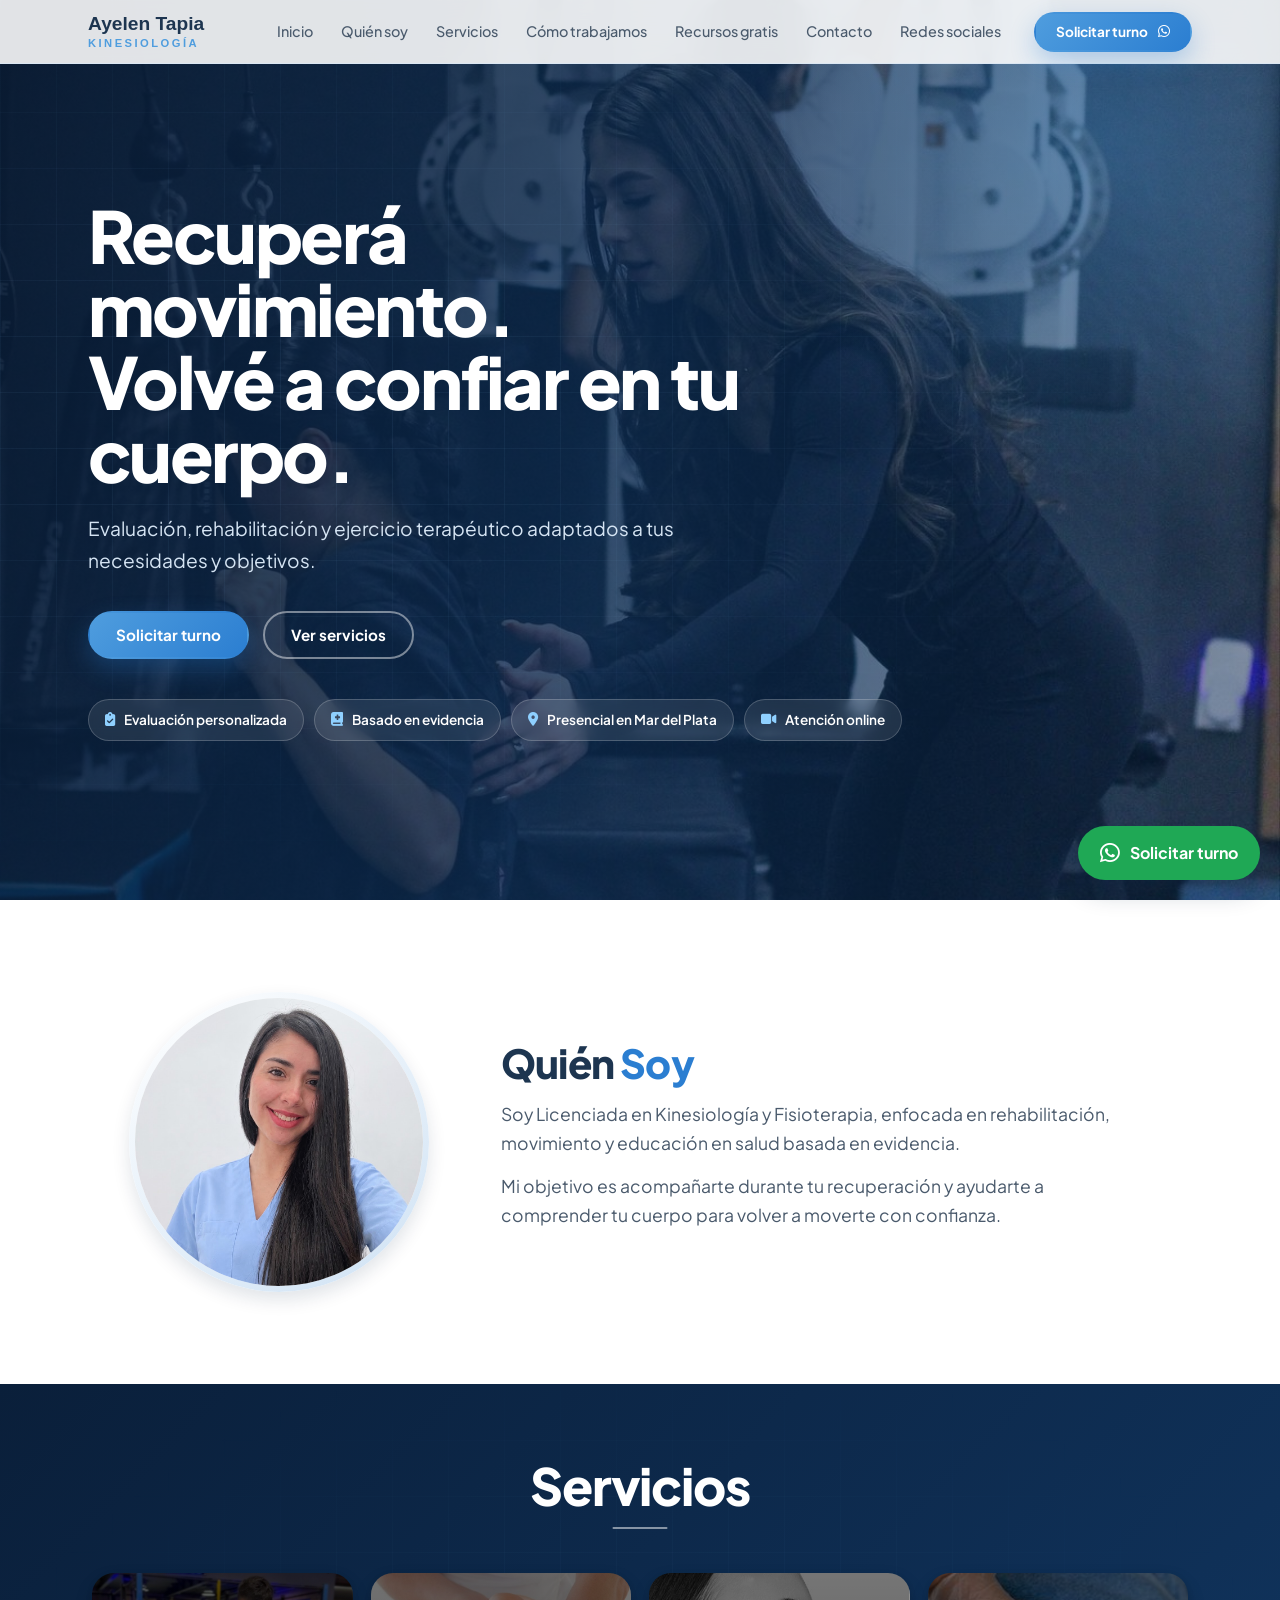
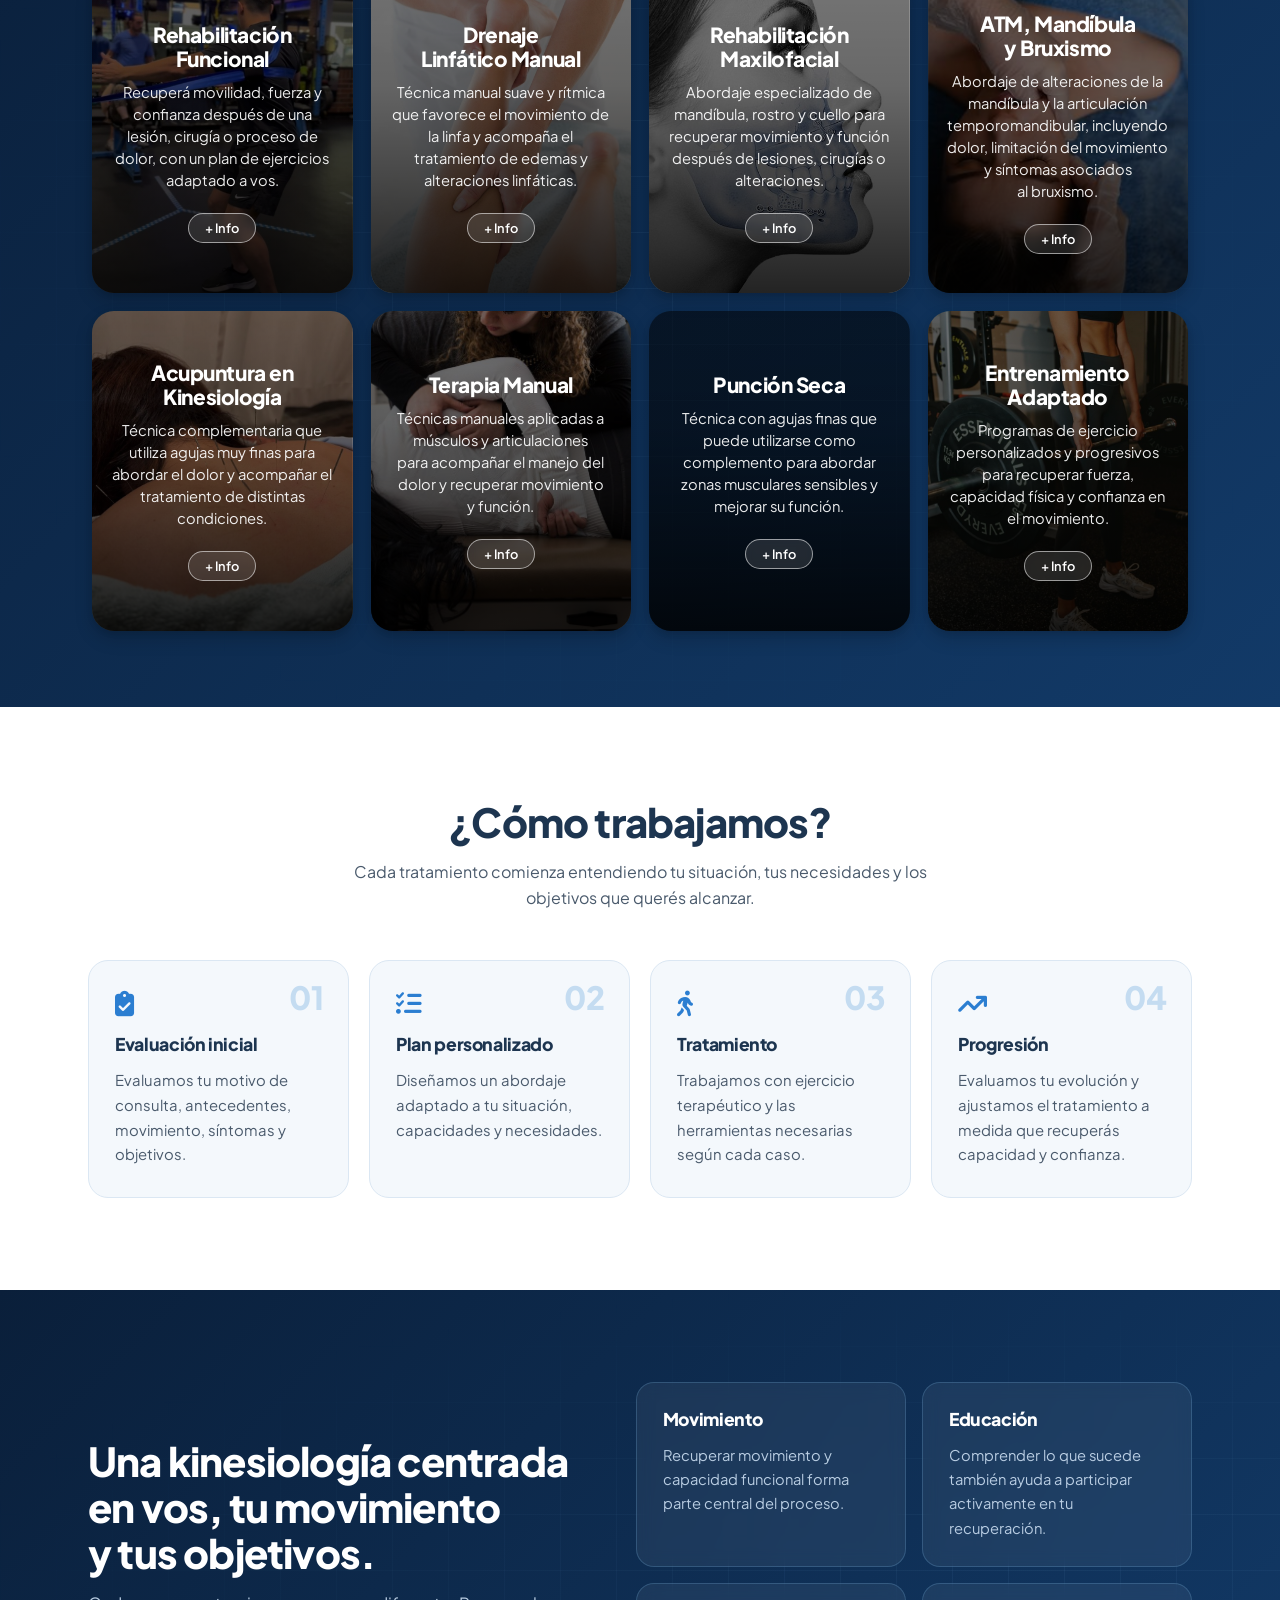
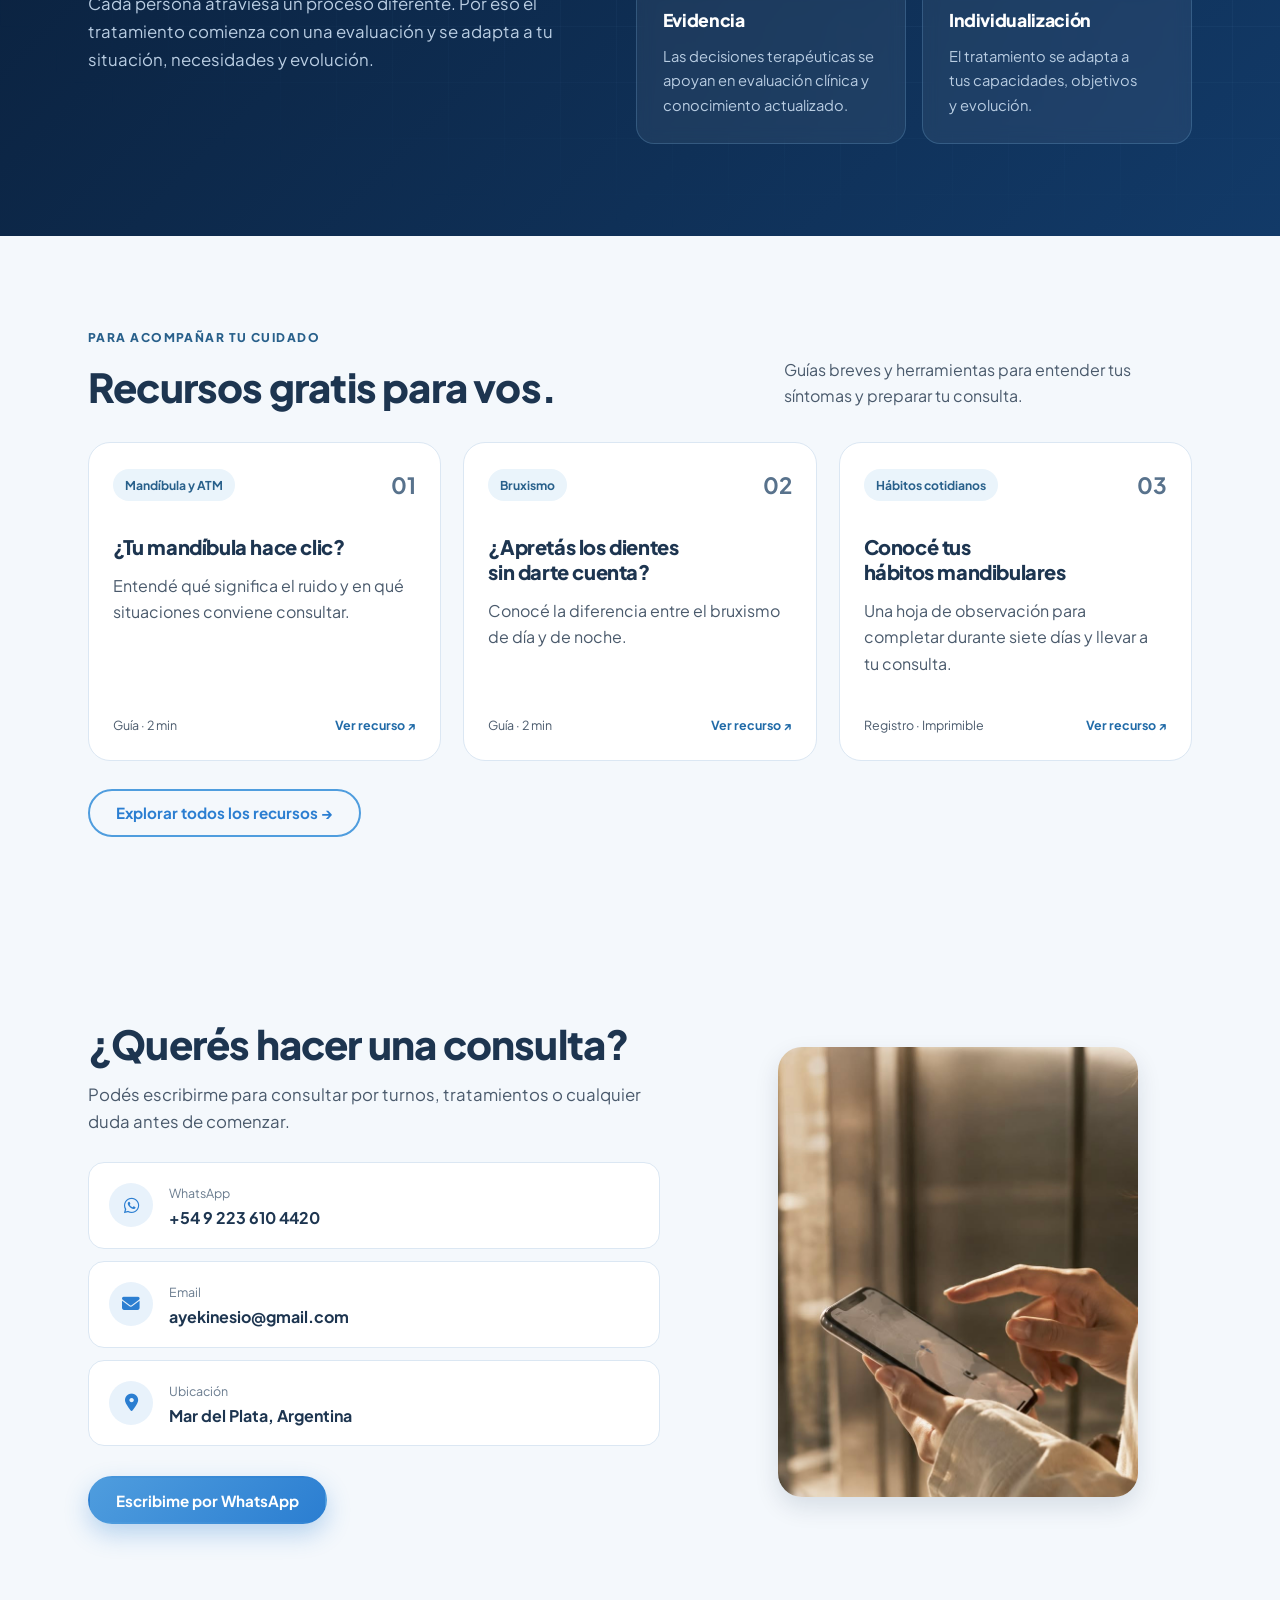
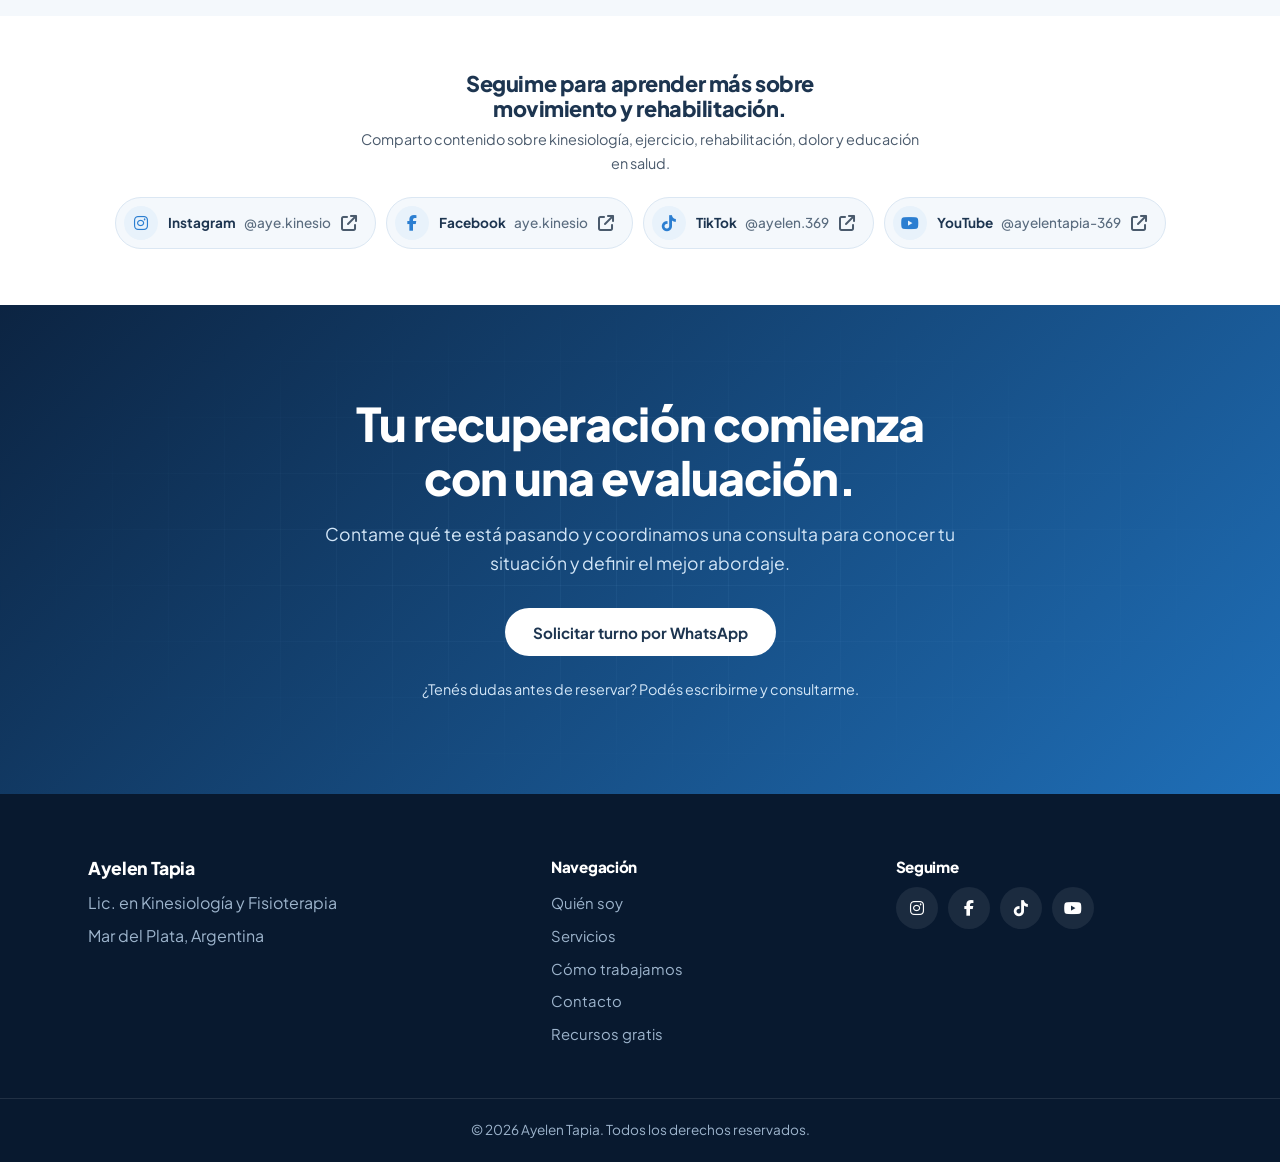
==== commit 60520a6d: "Agregar recursos gratuitos para pacientes y guías imprimibles" ====
--- a/index.html
+++ b/index.html
@@ -63,6 +63,7 @@
       }
     </script>
     <link rel="stylesheet" href="index.css" />
+    <link rel="stylesheet" href="recursos/recursos.css" />
 
     <link
       rel="stylesheet"
@@ -115,7 +116,7 @@
 
           <a href="#como-trabajamos">Cómo trabajamos</a>
 
-          <a href="#mi-enfoque">Mi enfoque</a>
+          <a href="recursos/">Recursos gratis</a>
 
           <a href="#contacto">Contacto</a>
 
@@ -933,6 +934,8 @@
       </div>
     </section>
 
+    <section id="recursos-gratis" aria-labelledby="recursos-titulo"><div class="container"><div class="rec-section-heading"><div><p class="rec-eyebrow">PARA ACOMPAÑAR TU CUIDADO</p><h2 id="recursos-titulo">Recursos gratis para vos.</h2></div><p>Guías breves y herramientas para entender tus síntomas y preparar tu consulta.</p></div><div class="rec-grid"><a class="rec-card" href="recursos/mandibula-clic.html"><div class="rec-card-top"><span>Mandíbula y ATM</span><span aria-hidden="true">01</span></div><h3>¿Tu mandíbula hace clic?</h3><p>Entendé qué significa el ruido y en qué situaciones conviene consultar.</p><div class="rec-card-bottom"><span>Guía · 2 min</span><strong>Ver recurso <span aria-hidden="true">↗</span></strong></div></a><a class="rec-card" href="recursos/bruxismo.html"><div class="rec-card-top"><span>Bruxismo</span><span aria-hidden="true">02</span></div><h3>¿Apretás los dientes sin darte cuenta?</h3><p>Conocé la diferencia entre el bruxismo de día y de noche.</p><div class="rec-card-bottom"><span>Guía · 2 min</span><strong>Ver recurso <span aria-hidden="true">↗</span></strong></div></a><a class="rec-card" href="recursos/registro-mandibular.html"><div class="rec-card-top"><span>Hábitos cotidianos</span><span aria-hidden="true">03</span></div><h3>Conocé tus hábitos mandibulares</h3><p>Una hoja de observación para completar durante siete días y llevar a tu consulta.</p><div class="rec-card-bottom"><span>Registro · Imprimible</span><strong>Ver recurso <span aria-hidden="true">↗</span></strong></div></a></div><div class="rec-home-actions"><a class="boton-secundario" href="recursos/">Explorar todos los recursos →</a></div></div></section>
+
     <section id="contacto" class="reveal">
       <div class="container">
         <div class="contacto-info">
@@ -1126,6 +1129,7 @@
           <a href="#mis-servicios">Servicios</a>
           <a href="#como-trabajamos">Cómo trabajamos</a>
           <a href="#contacto">Contacto</a>
+          <a href="recursos/">Recursos gratis</a>
         </div>
 
         <div class="footer-redes">
@@ -1189,3 +1193,4 @@
     <script src="./script.js"></script>
   </body>
 </html>
+
--- a/index.css
+++ b/index.css
@@ -231,3 +231,18 @@
   .carta { min-height: 280px; }
   .foto-perfil { width: 230px; height: 230px; }
 }
+
+/* Evitar el desplazamiento horizontal */
+html,
+body {
+  width: 100%;
+  max-width: 100%;
+  overflow-x: hidden;
+}
+
+@supports (overflow: clip) {
+  html,
+  body {
+    overflow-x: clip;
+  }
+}
--- a/recursos/recursos.css
+++ b/recursos/recursos.css
@@ -0,0 +1,82 @@
+/* Recursos: estilos compartidos por el catálogo, las guías y el acceso en inicio. */
+.rec-eyebrow { color:#28608b; font-size:.75rem; font-weight:800; letter-spacing:.12em; margin-bottom:16px; }
+.rec-grid { display:grid; grid-template-columns:repeat(2,minmax(0,1fr)); gap:22px; }
+.rec-card { display:flex; flex-direction:column; padding:30px; background:#fff; border:1px solid var(--line); border-radius:22px; transition:transform .2s,border-color .2s; }
+.rec-card:hover { border-color:#4f9dde; transform:translateY(-3px); }
+.rec-card-top { display:flex; justify-content:space-between; align-items:center; gap:12px; margin-bottom:30px; font-size:.76rem; font-weight:700; color:#28608b; }
+.rec-card-top span:first-child { background:#eaf4fb; border-radius:30px; padding:6px 12px; }
+.rec-card-top span:last-child { font-size:1.4rem; color:#58728c; }
+.rec-card h3 { max-width:25ch; font-size:1.5rem; line-height:1.25; }
+.rec-card p { max-width:48ch; }
+.rec-card-bottom { display:flex; flex-wrap:wrap; justify-content:space-between; gap:12px; margin-top:auto; padding-top:24px; font-size:.78rem; }
+.rec-card-bottom strong { color:#216ba8; }
+.rec-note { font-size:.85rem; color:#526477; margin-top:28px; }
+.rec-text-link { display:inline-block; color:#216ba8; font-weight:700; margin-top:20px; }
+.rec-section-heading { display:flex; align-items:end; justify-content:space-between; gap:32px; margin-bottom:32px; }
+.rec-section-heading h2 { margin:0; }
+.rec-section-heading > p { max-width:34ch; margin:0; }
+#recursos-gratis { background:var(--bg); }
+#recursos-gratis .rec-grid { grid-template-columns:repeat(3,minmax(0,1fr)); }
+#recursos-gratis .rec-card { padding:24px; }
+#recursos-gratis .rec-card h3 { font-size:1.25rem; }
+.rec-home-actions { margin-top:28px; }
+.rec-page { background:#f7fafc; }
+.rec-header { background:#fff; border-bottom:1px solid var(--line); }
+.rec-header .container { display:flex; justify-content:space-between; align-items:center; gap:22px; min-height:88px; }
+.rec-header nav { display:flex; align-items:center; gap:28px; font-size:.85rem; font-weight:600; }
+.rec-header [aria-current] { color:#216ba8; }
+.rec-turno { padding:10px 17px; border:1px solid #ccdfea; border-radius:30px; }
+.rec-skip { position:absolute; left:12px; top:-100px; z-index:999; padding:12px; background:white; }
+.rec-skip:focus { top:12px; }
+.rec-hero { padding:76px 0 66px; background:linear-gradient(110deg,#eaf4fb,#f8fbfe); border-bottom:1px solid var(--line); }
+.rec-hero h1 { font-size:clamp(2.3rem,4.7vw,4.2rem); max-width:20ch; margin-bottom:24px; letter-spacing:-.045em; }
+.rec-hero h1 span { color:#2e739f; }
+.rec-lead { max-width:58ch; font-size:1.1rem; }
+.rec-benefits { display:flex; flex-wrap:wrap; gap:12px 24px; margin-top:26px; font-size:.82rem; font-weight:600; color:#37546c; }
+.rec-benefits span::before { content:'✓'; margin-right:8px; color:#287063; }
+.rec-catalog { padding:64px 0; }
+.rec-cta { padding:48px 0; background:#e8f2fb; }
+.rec-cta .container { display:flex; align-items:center; justify-content:space-between; gap:36px; }
+.rec-cta h2 { font-size:1.9rem; max-width:24ch; }
+.rec-cta p { max-width:56ch; }
+.rec-cta .boton-principal { flex-shrink:0; }
+.rec-footer { padding:32px 0; }
+.rec-footer .container { display:flex; align-items:center; justify-content:space-between; flex-wrap:wrap; gap:20px; font-size:.85rem; }
+.rec-footer strong { color:white; }
+.rec-footer p { margin:4px 0 0; }
+.rec-article-layout { max-width:860px; padding-bottom:60px; }
+.rec-breadcrumb { margin:30px 0; font-size:.8rem; }
+.rec-breadcrumb a { text-decoration:underline; text-underline-offset:3px; }
+.rec-article { padding:44px; background:white; border:1px solid var(--line); border-radius:22px; }
+.rec-article h1 { font-size:clamp(2rem,4vw,3rem); margin-bottom:20px; }
+.rec-byline { font-size:.82rem; color:#526477; margin:24px 0 18px; }
+.rec-print { padding:12px 18px; background:#eaf4fb; color:#205e8d; border:1px solid #bfd6e8; border-radius:10px; font:600 .85rem var(--font); cursor:pointer; }
+.rec-print[hidden] { display:none; }
+.rec-prose { margin-top:32px; }
+.rec-prose h2 { font-size:1.35rem; margin:30px 0 14px; }
+.rec-prose ul,.rec-prose ol { list-style:revert; padding-left:24px; margin:16px 0; }
+.rec-prose li { margin-bottom:10px; }
+.rec-prose a { color:#216ba8; text-decoration:underline; text-underline-offset:3px; }
+.rec-takeaway { padding:22px; border-left:4px solid #438cac; background:#eef6fb; border-radius:0 12px 12px 0; }
+.rec-takeaway strong { color:var(--navy); }
+.rec-takeaway p { margin:8px 0 0; }
+.rec-alert { padding:20px; margin-top:24px; background:#fff5e9; border-left:4px solid #ac7040; border-radius:0 12px 12px 0; }
+.rec-alert p { margin:8px 0 0; }
+.rec-sources { border-top:1px solid var(--line); margin-top:32px; font-size:.85rem; }
+.rec-sources h2 { font-size:1rem; }
+.rec-article-cta { padding:36px 8px 0; }
+.rec-article-cta h2 { font-size:1.6rem; }
+.rec-article-cta .rec-text-link { display:block; font-size:.9rem; }
+.rec-writing { padding:18px; border:1px solid var(--line); margin:22px 0; border-radius:8px; }
+.rec-writing div { height:34px; border-bottom:1px solid #c7d6e3; }
+.rec-prose .rec-checklist { list-style:'□  '; }
+.rec-table-wrap { margin:24px 0; }
+.rec-table-wrap table { width:100%; table-layout:fixed; border-collapse:collapse; font-size:.85rem; }
+.rec-table-wrap caption { text-align:left; font-weight:700; margin-bottom:12px; color:var(--ink); }
+.rec-table-wrap th,.rec-table-wrap td { border:1px solid #b9cbd9; padding:12px; text-align:left; overflow-wrap:anywhere; }
+.rec-table-wrap th:first-child { width:16%; }
+.rec-table-wrap thead { background:#eaf4fb; }
+.rec-table-wrap td { height:54px; }
+@media(min-width:992px) and (max-width:1279px) { body:not(.rec-page) #header { gap:20px; } body:not(.rec-page) .menu-links { gap:12px; } body:not(.rec-page) .menu-links a { font-size:.78rem; } body:not(.rec-page) .menu-inferior .menu-turno { padding:8px 12px; } }
+@media(max-width:760px) { .rec-grid,#recursos-gratis .rec-grid { grid-template-columns:1fr; } .rec-section-heading,.rec-cta .container { align-items:start; flex-direction:column; gap:20px; } .rec-header .container { flex-wrap:wrap; padding-top:16px; padding-bottom:16px; gap:16px; } .rec-header nav { width:100%; gap:16px; flex-wrap:wrap; font-size:.78rem; } .rec-header .marca-nombre { font-size:1.15rem; } .rec-hero { padding:48px 0; } .rec-catalog { padding:44px 0; } .rec-card { padding:24px; } .rec-article { padding:24px 20px; } .rec-article-layout { padding:0 16px 40px; } .rec-article .rec-lead { font-size:1rem; } .rec-table-wrap th,.rec-table-wrap td { padding:8px; } }
+@media print { @page { margin:15mm; } .rec-page { color:#111; background:white; font-size:10pt; line-height:1.45; } .rec-header,.rec-footer,.rec-breadcrumb,.rec-print,.rec-article-cta,.rec-skip { display:none!important; } .rec-article-layout { max-width:none; padding:0; } .rec-article { border:0; padding:0; } .rec-article h1 { font-size:24pt; } .rec-prose h2 { font-size:13pt; break-after:avoid; } .rec-prose { margin-top:20px; } .rec-prose p,.rec-prose li { orphans:3; widows:3; } .rec-takeaway,.rec-alert,.rec-writing,tr { break-inside:avoid; } .rec-lead { font-size:11pt; } .rec-sources a::after { content:' (' attr(href) ')'; overflow-wrap:anywhere; } .rec-note { font-size:9pt; } }
